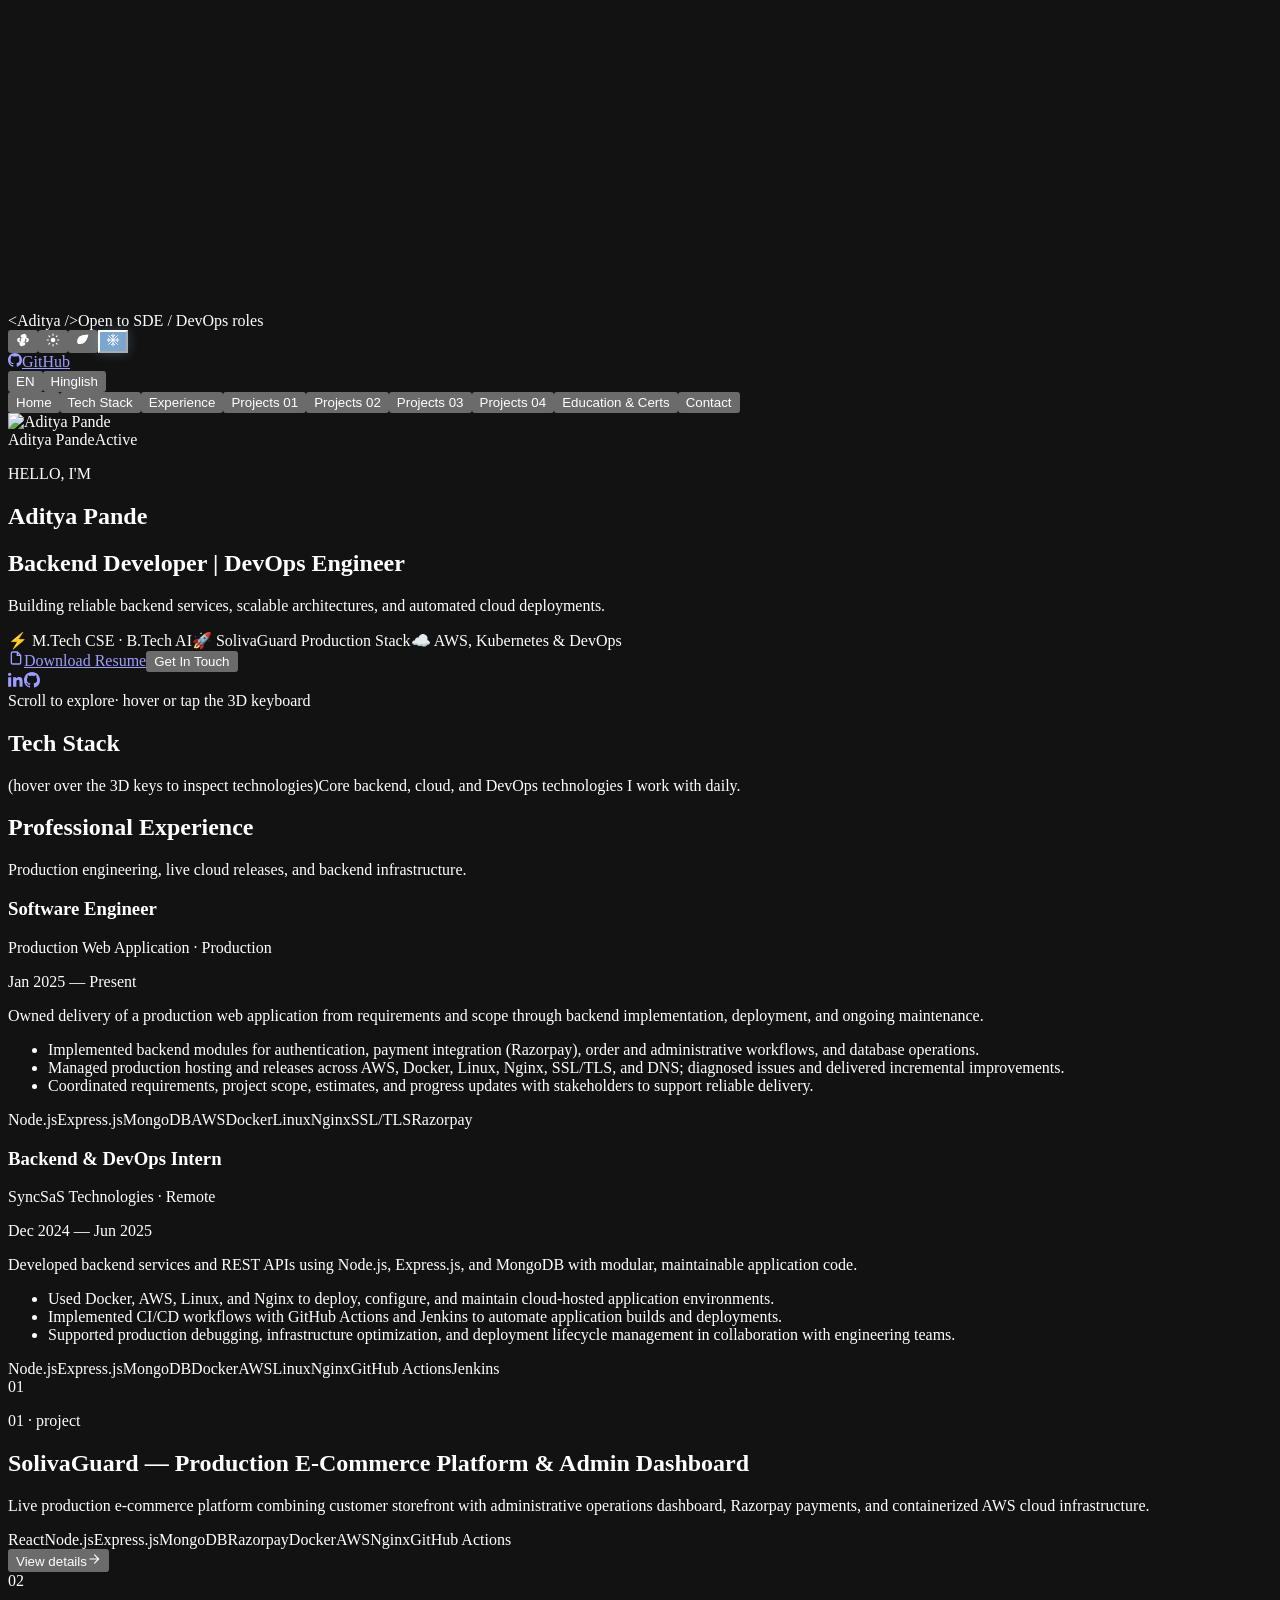
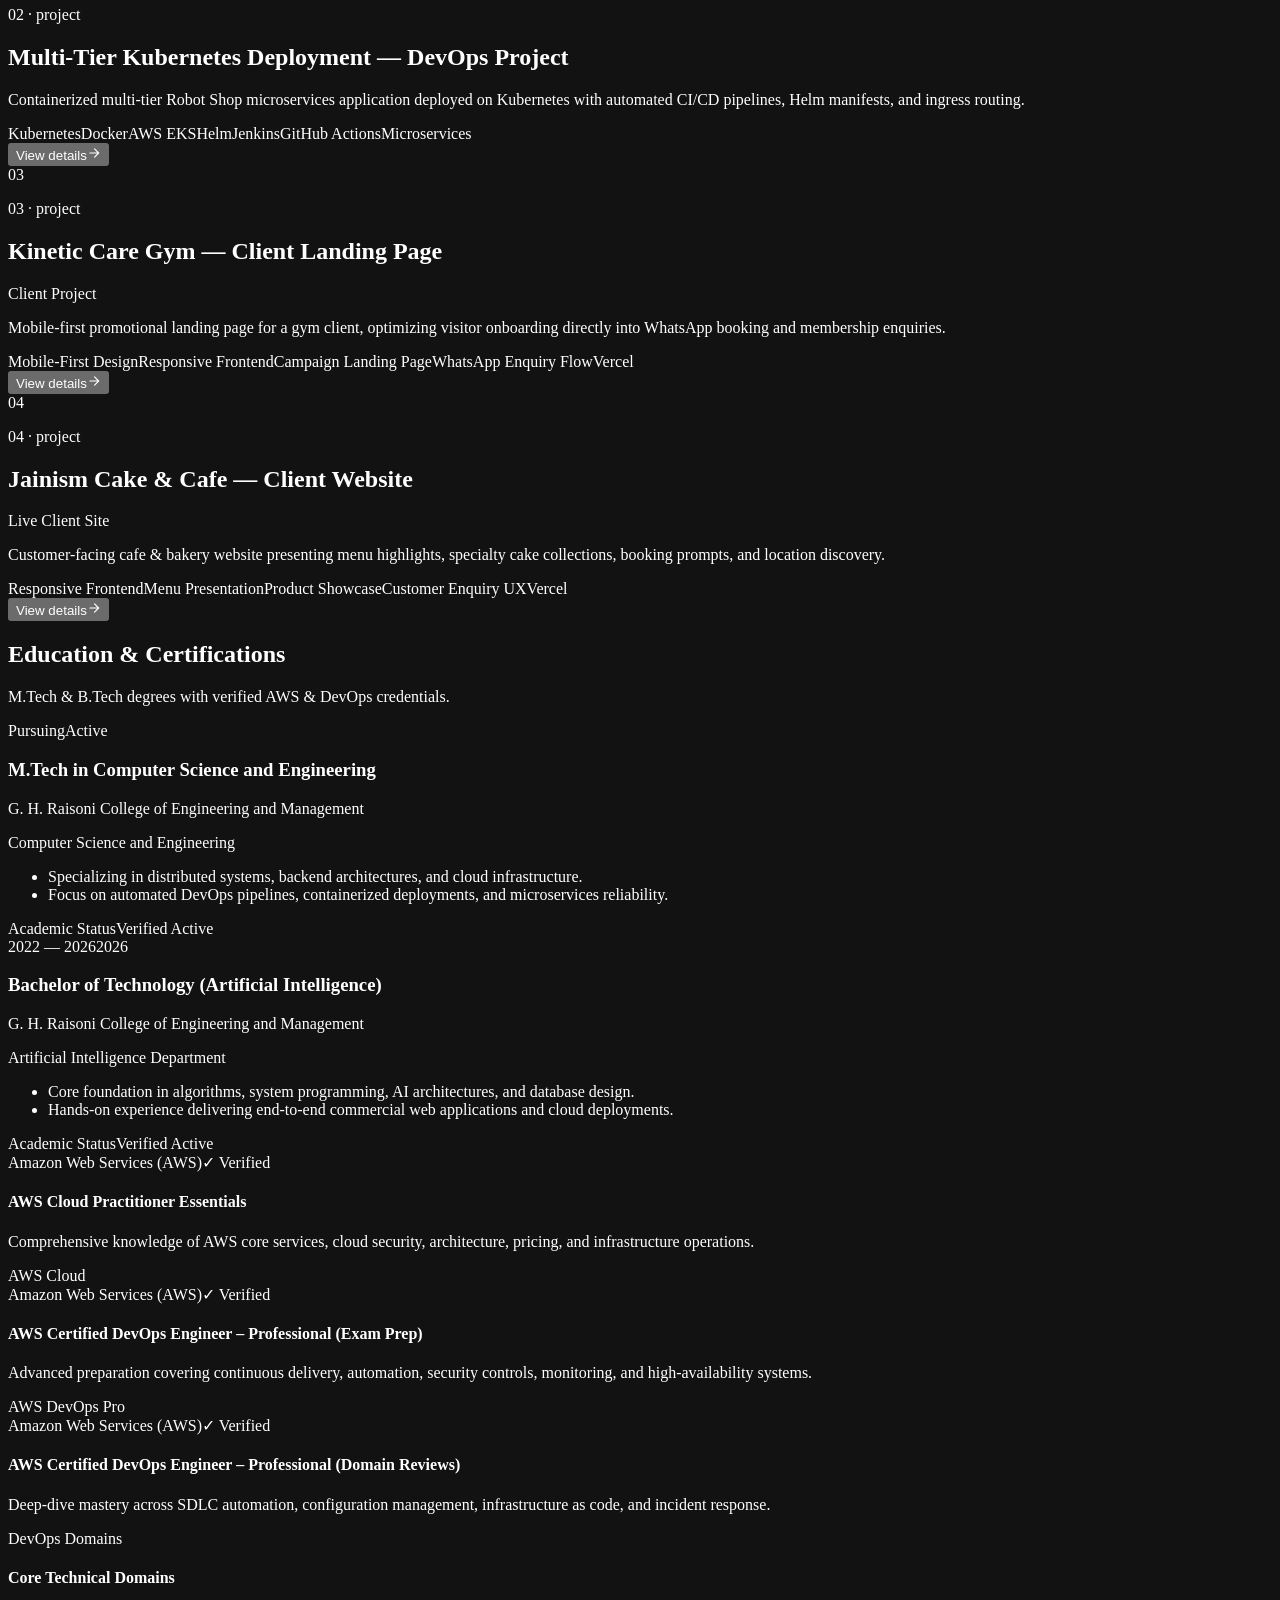
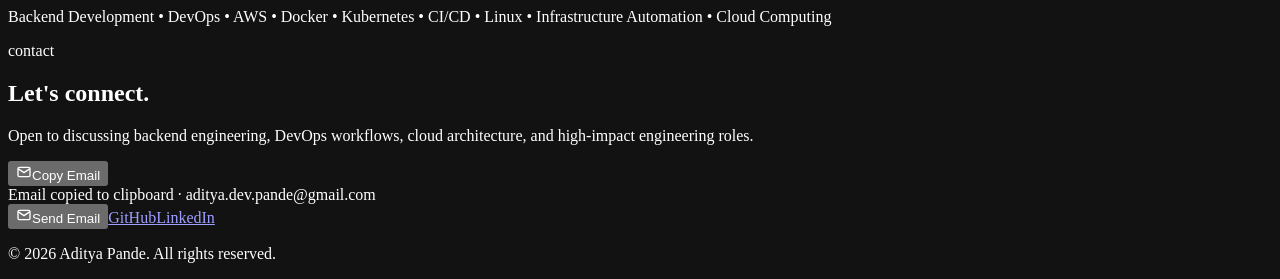
==== index.html @ 02bd838c "Deploy to GitHub Pages with avatar favicon and full assets" ====
<!DOCTYPE html><html lang="en" class="geist_a71539c9-module__T19VSG__variable geist_mono_8d43a2aa-module__8Li5zG__variable h-full antialiased"><head><meta charSet="utf-8"/><meta name="viewport" content="width=device-width, initial-scale=1"/><link rel="preload" href="/portfolio/_next/static/media/797e433ab948586e-s.p.08e28id.o-okb.woff2" as="font" crossorigin="" type="font/woff2"/><link rel="preload" href="/portfolio/_next/static/media/caa3a2e1cccd8315-s.p.09~u27dqhyhd6.woff2" as="font" crossorigin="" type="font/woff2"/><link rel="stylesheet" href="/portfolio/_next/static/chunks/0k0.p1qt~134b.css" data-precedence="next"/><link rel="preload" as="script" fetchPriority="low" href="/portfolio/_next/static/chunks/0lw.t5ygzz27r.js"/><script src="/portfolio/_next/static/chunks/0hr_-6vkwkb.f.js" async=""></script><script src="/portfolio/_next/static/chunks/05f8wrgsdn8we.js" async=""></script><script src="/portfolio/_next/static/chunks/turbopack-16oc1ump4b17v.js" async=""></script><script src="/portfolio/_next/static/chunks/0pr0n-ogqrgnq.js" async=""></script><script src="/portfolio/_next/static/chunks/0db5t0h2xlak_.js" async=""></script><script src="/portfolio/_next/static/chunks/17xgz0gj3~49..js" async=""></script><meta name="next-size-adjust" content=""/><meta name="theme-color" content="#060e1c"/><meta name="color-scheme" content="dark"/><title>Aditya Pande — Backend Developer | DevOps Engineer</title><meta name="description" content="Portfolio of Aditya Pande — Backend Developer &amp; DevOps Engineer. Interactive 3D mechanical keyboard experience built with Next.js, React Three Fiber, Docker, AWS, and Kubernetes."/><meta name="author" content="Aditya Pande"/><meta property="og:title" content="Aditya Pande — Backend Developer | DevOps Engineer"/><meta property="og:description" content="Interactive 3D developer portfolio showcasing production e-commerce backends, Kubernetes microservices, AWS cloud infrastructure, and DevOps pipelines."/><meta property="og:locale" content="en_US"/><meta property="og:type" content="website"/><meta name="twitter:card" content="summary_large_image"/><meta name="twitter:title" content="Aditya Pande — Backend Developer | DevOps Engineer"/><meta name="twitter:description" content="Interactive 3D developer portfolio showcasing production e-commerce backends, Kubernetes microservices, AWS cloud infrastructure, and DevOps pipelines."/><link rel="icon" href="/portfolio/favicon.ico"/><link rel="icon" href="/portfolio/favicon-32x32.png" sizes="32x32" type="image/png"/><link rel="icon" href="/portfolio/favicon-192x192.png" sizes="192x192" type="image/png"/><link rel="apple-touch-icon" href="/portfolio/apple-touch-icon.png" sizes="180x180" type="image/png"/><script>(function(){try{var s=localStorage.getItem("portfolio-season");var ok=["spring","summer","autumn","winter"];if(s&&ok.indexOf(s)>-1){document.documentElement.dataset.season=s;}else{document.documentElement.dataset.season="winter";}}catch(e){document.documentElement.dataset.season="winter";}})();</script><script>(function(){try{var l=localStorage.getItem("portfolio-lang");var ok=["en","hi"];if(l&&ok.indexOf(l)>-1){document.documentElement.lang=l;}else{document.documentElement.lang="en";}}catch(e){}})();</script><script src="/portfolio/_next/static/chunks/03~yq9q893hmn.js" noModule=""></script></head><body class="min-h-full flex flex-col"><div hidden=""><!--$--><!--/$--></div><div aria-hidden="true" class="frozen-bg pointer-events-none fixed inset-0 z-0 overflow-hidden"><div class="frozen-aurora absolute inset-0"></div><div class="frozen-aurora frozen-aurora--alt absolute inset-0"></div><canvas class="absolute inset-0"></canvas><div class="frozen-vignette absolute inset-0"></div><div class="frozen-grain absolute inset-0"></div></div><div class="fixed top-0 inset-x-0 z-[60] h-[2px] bg-ice-700/30 pointer-events-none"><div class="h-full origin-left bg-gradient-to-r from-ice-300 via-ice-100 to-ice-400" style="transform:scaleX(0)"></div></div><div class="relative"><div class="fixed inset-0 z-0"><div style="position:relative;width:100%;height:100%;overflow:hidden;pointer-events:auto"><div style="width:100%;height:100%"><canvas style="display:block"></canvas></div></div></div><header class="fixed top-0 inset-x-0 z-50 px-6 sm:px-10 md:px-14 py-5 flex items-center justify-between pointer-events-none"><div class="flex items-center gap-3 pointer-events-auto"><span data-cursor="hover" class="text-sm font-semibold tracking-tight text-ice-100 whitespace-nowrap">&lt;Aditya /&gt;</span><span class="hidden md:inline-flex"><span class="status-pill">Open to SDE / DevOps roles</span></span></div><div class="flex items-center gap-2 pointer-events-auto"><div class="inline-flex items-center gap-1 p-1 rounded-full bg-ink-2/60 backdrop-blur-sm border border-ink-3 " role="group" aria-label="Season"><button type="button" data-cursor="hover" aria-label="Spring" aria-pressed="false" title="Spring" class="group relative w-7 h-7 rounded-full flex items-center justify-center transition-all duration-300 text-ice-300 hover:text-ice-50"><svg viewBox="0 0 24 24" width="14" height="14" fill="currentColor" aria-hidden="true"><path d="M12 8a4 4 0 100 8 4 4 0 000-8zm0-6a4 4 0 00-3.6 5.74A5.98 5.98 0 0112 8a5.98 5.98 0 013.6 1.74A4 4 0 0012 2zm10 10a4 4 0 00-5.74-3.6A5.98 5.98 0 0118 12a5.98 5.98 0 01-1.74 3.6A4 4 0 0022 12zm-10 10a4 4 0 003.6-5.74A5.98 5.98 0 0112 16a5.98 5.98 0 01-3.6-1.74A4 4 0 0012 22zM2 12a4 4 0 005.74 3.6A5.98 5.98 0 016 12a5.98 5.98 0 011.74-3.6A4 4 0 002 12z"></path></svg></button><button type="button" data-cursor="hover" aria-label="Summer" aria-pressed="false" title="Summer" class="group relative w-7 h-7 rounded-full flex items-center justify-center transition-all duration-300 text-ice-300 hover:text-ice-50"><svg viewBox="0 0 24 24" width="14" height="14" fill="none" stroke="currentColor" stroke-width="2" stroke-linecap="round" aria-hidden="true"><circle cx="12" cy="12" r="4" fill="currentColor" stroke="none"></circle><path d="M12 2v2M12 20v2M4.9 4.9l1.4 1.4M17.7 17.7l1.4 1.4M2 12h2M20 12h2M4.9 19.1l1.4-1.4M17.7 6.3l1.4-1.4"></path></svg></button><button type="button" data-cursor="hover" aria-label="Autumn" aria-pressed="false" title="Autumn" class="group relative w-7 h-7 rounded-full flex items-center justify-center transition-all duration-300 text-ice-300 hover:text-ice-50"><svg viewBox="0 0 24 24" width="14" height="14" fill="currentColor" aria-hidden="true"><path d="M21 3S9 3 5 7s-4 12 0 12c4 0 8-2 11-5s5-11 5-11zM8 17l6-6" stroke="currentColor" stroke-width="0"></path><path d="M21 3C13 3 7 5 4.5 8.5 2 12 3 19 5 19c1 0 1.5-.4 2-1l4.5-4.5 1.4 1.4L8.4 19.4C10.7 19 13 18 15 16c3-3 6-11 6-13z"></path></svg></button><button type="button" data-cursor="hover" aria-label="Winter" aria-pressed="true" title="Winter" class="group relative w-7 h-7 rounded-full flex items-center justify-center transition-all duration-300 text-background scale-110" style="background:#7aa6d0;box-shadow:0 0 12px #7aa6d055"><svg viewBox="0 0 24 24" width="14" height="14" fill="none" stroke="currentColor" stroke-width="1.6" stroke-linecap="round" aria-hidden="true"><path d="M12 2v20M2 12h20M4.5 4.5l15 15M19.5 4.5l-15 15"></path><path d="M9 4l3 2 3-2M9 20l3-2 3 2M4 9l2 3-2 3M20 9l-2 3 2 3"></path></svg></button></div><span class="hidden md:inline-flex"><a href="https://github.com/adi-Git-Hub" target="_blank" rel="noopener noreferrer" data-cursor="hover" class="frost-btn !py-1.5 !px-3 !text-xs"><svg viewBox="0 0 16 16" width="14" height="14" fill="currentColor" aria-hidden="true"><path d="M8 0C3.58 0 0 3.58 0 8a8 8 0 005.47 7.59c.4.07.55-.17.55-.38 0-.19-.01-.82-.01-1.49-2.01.37-2.53-.49-2.69-.94-.09-.23-.48-.94-.82-1.13-.28-.15-.68-.52-.01-.53.63-.01 1.08.58 1.23.82.72 1.21 1.87.87 2.33.66.07-.52.28-.87.51-1.07-1.78-.2-3.64-.89-3.64-3.95 0-.87.31-1.59.82-2.15-.08-.2-.36-1.02.08-2.12 0 0 .67-.21 2.2.82.64-.18 1.32-.27 2-.27.68 0 1.36.09 2 .27 1.53-1.04 2.2-.82 2.2-.82.44 1.1.16 1.92.08 2.12.51.56.82 1.27.82 2.15 0 3.07-1.87 3.75-3.65 3.95.29.25.54.73.54 1.48 0 1.07-.01 1.93-.01 2.2 0 .21.15.46.55.38A8.013 8.013 0 0016 8c0-4.42-3.58-8-8-8z"></path></svg><span>GitHub</span></a></span><div class="inline-flex items-center p-1 rounded-full bg-ink-2/60 backdrop-blur-sm border border-ink-3 " role="group" aria-label="Language"><button type="button" data-cursor="hover" aria-pressed="true" class="px-2.5 h-6 rounded-full text-[11px] font-semibold tracking-wider transition-all duration-200 bg-ice-100 text-background">EN</button><button type="button" data-cursor="hover" aria-pressed="false" class="px-2.5 h-6 rounded-full text-[11px] font-semibold tracking-wider transition-all duration-200 text-ice-300 hover:text-ice-50">Hinglish</button></div></div></header><nav aria-label="Sections" class="hidden md:flex fixed right-6 top-1/2 -translate-y-1/2 z-40 flex-col gap-3 pointer-events-auto"><button type="button" data-cursor="hover" class="group relative flex items-center gap-3" aria-label="Home" aria-current="true"><span class="text-[10px] uppercase tracking-[0.25em] text-ice-200 transition-all duration-300 opacity-100 -translate-x-1">Home</span><span class="block rounded-full transition-all duration-300 w-2.5 h-2.5 bg-ice-100 shadow-[0_0_12px_rgba(234,242,251,0.6)]"></span></button><button type="button" data-cursor="hover" class="group relative flex items-center gap-3" aria-label="Tech Stack"><span class="text-[10px] uppercase tracking-[0.25em] text-ice-200 transition-all duration-300 opacity-0 translate-x-2 group-hover:opacity-80 group-hover:translate-x-0">Tech Stack</span><span class="block rounded-full transition-all duration-300 w-1.5 h-1.5 bg-ice-500/60 group-hover:bg-ice-200"></span></button><button type="button" data-cursor="hover" class="group relative flex items-center gap-3" aria-label="Experience"><span class="text-[10px] uppercase tracking-[0.25em] text-ice-200 transition-all duration-300 opacity-0 translate-x-2 group-hover:opacity-80 group-hover:translate-x-0">Experience</span><span class="block rounded-full transition-all duration-300 w-1.5 h-1.5 bg-ice-500/60 group-hover:bg-ice-200"></span></button><button type="button" data-cursor="hover" class="group relative flex items-center gap-3" aria-label="Projects 01"><span class="text-[10px] uppercase tracking-[0.25em] text-ice-200 transition-all duration-300 opacity-0 translate-x-2 group-hover:opacity-80 group-hover:translate-x-0">Projects 01</span><span class="block rounded-full transition-all duration-300 w-1.5 h-1.5 bg-ice-500/60 group-hover:bg-ice-200"></span></button><button type="button" data-cursor="hover" class="group relative flex items-center gap-3" aria-label="Projects 02"><span class="text-[10px] uppercase tracking-[0.25em] text-ice-200 transition-all duration-300 opacity-0 translate-x-2 group-hover:opacity-80 group-hover:translate-x-0">Projects 02</span><span class="block rounded-full transition-all duration-300 w-1.5 h-1.5 bg-ice-500/60 group-hover:bg-ice-200"></span></button><button type="button" data-cursor="hover" class="group relative flex items-center gap-3" aria-label="Projects 03"><span class="text-[10px] uppercase tracking-[0.25em] text-ice-200 transition-all duration-300 opacity-0 translate-x-2 group-hover:opacity-80 group-hover:translate-x-0">Projects 03</span><span class="block rounded-full transition-all duration-300 w-1.5 h-1.5 bg-ice-500/60 group-hover:bg-ice-200"></span></button><button type="button" data-cursor="hover" class="group relative flex items-center gap-3" aria-label="Projects 04"><span class="text-[10px] uppercase tracking-[0.25em] text-ice-200 transition-all duration-300 opacity-0 translate-x-2 group-hover:opacity-80 group-hover:translate-x-0">Projects 04</span><span class="block rounded-full transition-all duration-300 w-1.5 h-1.5 bg-ice-500/60 group-hover:bg-ice-200"></span></button><button type="button" data-cursor="hover" class="group relative flex items-center gap-3" aria-label="Education &amp; Certs"><span class="text-[10px] uppercase tracking-[0.25em] text-ice-200 transition-all duration-300 opacity-0 translate-x-2 group-hover:opacity-80 group-hover:translate-x-0">Education &amp; Certs</span><span class="block rounded-full transition-all duration-300 w-1.5 h-1.5 bg-ice-500/60 group-hover:bg-ice-200"></span></button><button type="button" data-cursor="hover" class="group relative flex items-center gap-3" aria-label="Contact"><span class="text-[10px] uppercase tracking-[0.25em] text-ice-200 transition-all duration-300 opacity-0 translate-x-2 group-hover:opacity-80 group-hover:translate-x-0">Contact</span><span class="block rounded-full transition-all duration-300 w-1.5 h-1.5 bg-ice-500/60 group-hover:bg-ice-200"></span></button></nav><main class="relative z-10 pointer-events-none"><section data-kb-section="hero" class="min-h-screen flex flex-col justify-center p-6 sm:p-10 md:p-14"><div class="mt-2 md:mt-16"><div class="flex flex-col lg:flex-row items-start gap-8 lg:gap-12"><div class="relative shrink-0 pointer-events-auto fade-in-up" style="--d:100ms"><div aria-hidden="true" class="absolute -inset-3 sm:-inset-5 rounded-3xl bg-gradient-to-tr from-ice-500/30 via-ice-300/15 to-transparent blur-2xl pointer-events-none opacity-80"></div><div class="relative group rounded-3xl border border-ice-700/60 bg-gradient-to-b from-ink-1/90 via-ink-2/65 to-ink-1/90 backdrop-blur-xl p-3 sm:p-3.5 shadow-[0_20px_50px_-15px_rgba(0,0,0,0.85)] transition-all duration-300 hover:border-ice-500/70"><div class="relative w-48 sm:w-56 md:w-60 lg:w-64 aspect-[4/5] rounded-2xl overflow-hidden bg-gradient-to-b from-ink-2/40 to-ink-0/70 flex items-end justify-center"><div class="absolute inset-0 bg-[radial-gradient(circle_at_50%_35%,rgba(122,166,208,0.22),transparent_70%)] pointer-events-none"></div><picture><source srcSet="/portfolio/aditya_photo_45.jpg" type="image/jpeg"/><img src="/portfolio/PHOTO-2026-10-14-15-43-32.jpg" alt="Aditya Pande" class="w-full h-full object-cover object-[48%_40%] drop-shadow-[0_12px_28px_rgba(0,0,0,0.75)] transition-transform duration-500 group-hover:scale-[1.03]" loading="eager"/></picture><div class="absolute bottom-2.5 inset-x-2.5 flex items-center justify-between px-2.5 py-1 rounded-xl border border-ice-700/80 bg-ink-1/85 backdrop-blur-md text-[11px] font-mono text-ice-100 shadow-lg"><span class="flex items-center gap-1.5"><span class="w-2 h-2 rounded-full bg-emerald-400 animate-pulse"></span>Aditya Pande</span><span class="text-ice-400 text-[10px]">Active</span></div></div></div></div><div class="max-w-xl"><p class="text-[12px] uppercase tracking-[0.35em] text-ice-300 mb-2 font-mono fade-in-up" style="--d:0ms">HELLO, I&#x27;M</p><h1 class="text-5xl sm:text-6xl md:text-7xl lg:text-8xl font-black tracking-[-0.03em] text-ice-50 leading-[0.98] mb-4 fade-in-up" style="--d:150ms">Aditya <span class="text-ice-400 font-black">Pande</span></h1><h2 class="text-xl sm:text-2xl md:text-3xl font-semibold text-ice-100 tracking-tight mb-3 fade-in-up" style="--d:280ms">Backend Developer | DevOps Engineer</h2><p class="text-base sm:text-lg text-ice-200/90 leading-relaxed max-w-lg mb-6 fade-in-up" style="--d:380ms">Building reliable backend services, scalable architectures, and automated cloud deployments.</p><div class="mt-6 flex flex-wrap gap-2.5 pointer-events-auto fade-in-up" style="--d:500ms"><span class="font-mono text-xs px-3 py-1 rounded-full border border-ice-700/60 bg-ink-2/70 text-ice-200">⚡ M.Tech CSE · B.Tech AI</span><span class="font-mono text-xs px-3 py-1 rounded-full border border-ice-700/60 bg-ink-2/70 text-ice-200">🚀 SolivaGuard Production Stack</span><span class="font-mono text-xs px-3 py-1 rounded-full border border-ice-700/60 bg-ink-2/70 text-ice-200">☁️ AWS, Kubernetes &amp; DevOps</span></div><div class="mt-8 flex flex-wrap items-center gap-3 pointer-events-auto fade-in-up" style="--d:650ms"><a href="/portfolio/cv.pdf" target="_blank" rel="noopener noreferrer" data-cursor="hover" data-magnetic="true" class="frost-btn frost-btn--primary"><svg viewBox="0 0 24 24" width="16" height="16" fill="none" stroke="currentColor" stroke-width="2" aria-hidden="true"><path d="M14 3H7a2 2 0 00-2 2v14a2 2 0 002 2h10a2 2 0 002-2V8z"></path><path d="M14 3v5h5"></path></svg>Download Resume</a><button type="button" data-cursor="hover" data-magnetic="true" class="frost-btn">Get In Touch</button><div class="basis-full h-0 md:hidden" aria-hidden="true"></div><a href="https://www.linkedin.com/in/aditya-dev-pande/" target="_blank" rel="noopener noreferrer" data-cursor="hover" data-magnetic="true" class="frost-icon" aria-label="LinkedIn"><svg viewBox="0 0 24 24" width="16" height="16" fill="currentColor" aria-hidden="true"><path d="M4.98 3.5C4.98 4.88 3.87 6 2.5 6S0 4.88 0 3.5 1.12 1 2.5 1s2.48 1.12 2.48 2.5zM.22 8h4.56v14H.22V8zm7.4 0h4.37v1.92h.06c.61-1.15 2.1-2.36 4.32-2.36 4.62 0 5.47 3.04 5.47 6.99V22h-4.56v-6.59c0-1.57-.03-3.6-2.19-3.6-2.19 0-2.53 1.71-2.53 3.48V22H7.62V8z"></path></svg></a><a href="https://github.com/adi-Git-Hub" target="_blank" rel="noopener noreferrer" data-cursor="hover" data-magnetic="true" class="frost-icon" aria-label="GitHub"><svg viewBox="0 0 16 16" width="16" height="16" fill="currentColor" aria-hidden="true"><path d="M8 0C3.58 0 0 3.58 0 8a8 8 0 005.47 7.59c.4.07.55-.17.55-.38 0-.19-.01-.82-.01-1.49-2.01.37-2.53-.49-2.69-.94-.09-.23-.48-.94-.82-1.13-.28-.15-.68-.52-.01-.53.63-.01 1.08.58 1.23.82.72 1.21 1.87.87 2.33.66.07-.52.28-.87.51-1.07-1.78-.2-3.64-.89-3.64-3.95 0-.87.31-1.59.82-2.15-.08-.2-.36-1.02.08-2.12 0 0 .67-.21 2.2.82.64-.18 1.32-.27 2-.27.68 0 1.36.09 2 .27 1.53-1.04 2.2-.82 2.2-.82.44 1.1.16 1.92.08 2.12.51.56.82 1.27.82 2.15 0 3.07-1.87 3.75-3.65 3.95.29.25.54.73.54 1.48 0 1.07-.01 1.93-.01 2.2 0 .21.15.46.55.38A8.013 8.013 0 0016 8c0-4.42-3.58-8-8-8z"></path></svg></a></div></div></div></div><div class="mt-10 md:mt-auto flex items-center gap-3 fade-in-up" style="--d:900ms"><span class="scroll-indicator"><span>Scroll to explore</span><span class="scroll-indicator__rail"></span></span><span class="text-[11px] uppercase tracking-[0.25em] text-ice-400 hidden sm:inline">· hover or tap the 3D keyboard</span></div></section><section data-kb-section="stack" class="relative md:min-h-[200vh] p-6 sm:p-10 md:p-14"><div class="relative md:h-[150vh]"><div class="md:sticky md:top-28 text-center"><div class="reveal" style="--reveal-delay:0ms;--reveal-duration:700ms;--reveal-from:translate3d(0, 24px, 0)"><h2 class="text-5xl sm:text-7xl md:text-8xl font-bold tracking-[-0.03em] text-ice-50 leading-[0.95]">Tech Stack</h2></div><div class="reveal" style="--reveal-delay:120ms;--reveal-duration:700ms;--reveal-from:translate3d(0, 24px, 0)"><p class="mt-3 text-sm sm:text-base text-ice-400"><span class="hidden md:inline">(hover over the 3D keys to inspect technologies)</span><span class="md:hidden">Core backend, cloud, and DevOps technologies I work with daily.</span></p></div></div></div></section><section data-kb-section="experience" class="relative p-6 sm:p-10 md:p-14 pb-24"><div class="sticky top-24 sm:top-28 text-center mb-12 sm:mb-16 z-0"><div class="reveal" style="--reveal-delay:0ms;--reveal-duration:700ms;--reveal-from:translate3d(0, 24px, 0)"><h2 class="text-5xl sm:text-7xl md:text-8xl font-bold tracking-[-0.03em] text-ice-50 leading-[0.95]">Professional Experience</h2></div><div class="reveal" style="--reveal-delay:120ms;--reveal-duration:700ms;--reveal-from:translate3d(0, 24px, 0)"><p class="mt-3 text-sm sm:text-base text-ice-300">Production engineering, live cloud releases, and backend infrastructure.</p></div></div><div class="relative z-10 max-w-3xl mx-auto space-y-6"><article class="reveal relative rounded-2xl bg-ink-1/75 backdrop-blur-md border border-ink-3 p-6 sm:p-8 md:p-10 pointer-events-auto shadow-[0_8px_40px_-20px_rgba(0,0,0,0.6)]" style="--reveal-delay:0ms;--reveal-duration:700ms;--reveal-from:translate3d(0, 24px, 0)"><header class="flex flex-wrap items-start justify-between gap-3 mb-5"><div><h3 class="text-2xl sm:text-3xl font-bold text-ice-50 tracking-tight">Software Engineer</h3><p class="text-ice-400 font-medium mt-1">Production Web Application<span class="text-ice-500/80 font-normal"> · <!-- -->Production</span></p></div><span class="font-mono text-xs text-ice-100 px-3 py-1 rounded-full border border-ice-700/70 bg-ink-2/60 whitespace-nowrap">Jan 2025 — Present</span></header><p class="text-ice-200 leading-relaxed mb-5">Owned delivery of a production web application from requirements and scope through backend implementation, deployment, and ongoing maintenance.</p><ul class="space-y-2.5 mb-6"><li class="flex gap-3 text-ice-100 leading-relaxed"><span class="mt-[0.65em] flex-none w-1.5 h-1.5 rounded-full bg-ice-400"></span><span>Implemented backend modules for authentication, payment integration (Razorpay), order and administrative workflows, and database operations.</span></li><li class="flex gap-3 text-ice-100 leading-relaxed"><span class="mt-[0.65em] flex-none w-1.5 h-1.5 rounded-full bg-ice-400"></span><span>Managed production hosting and releases across AWS, Docker, Linux, Nginx, SSL/TLS, and DNS; diagnosed issues and delivered incremental improvements.</span></li><li class="flex gap-3 text-ice-100 leading-relaxed"><span class="mt-[0.65em] flex-none w-1.5 h-1.5 rounded-full bg-ice-400"></span><span>Coordinated requirements, project scope, estimates, and progress updates with stakeholders to support reliable delivery.</span></li></ul><div class="flex flex-wrap gap-1.5"><span data-cursor="hover" class="frost-chip">Node.js</span><span data-cursor="hover" class="frost-chip">Express.js</span><span data-cursor="hover" class="frost-chip">MongoDB</span><span data-cursor="hover" class="frost-chip">AWS</span><span data-cursor="hover" class="frost-chip">Docker</span><span data-cursor="hover" class="frost-chip">Linux</span><span data-cursor="hover" class="frost-chip">Nginx</span><span data-cursor="hover" class="frost-chip">SSL/TLS</span><span data-cursor="hover" class="frost-chip">Razorpay</span></div></article><article class="reveal relative rounded-2xl bg-ink-1/75 backdrop-blur-md border border-ink-3 p-6 sm:p-8 md:p-10 pointer-events-auto shadow-[0_8px_40px_-20px_rgba(0,0,0,0.6)]" style="--reveal-delay:120ms;--reveal-duration:700ms;--reveal-from:translate3d(0, 24px, 0)"><header class="flex flex-wrap items-start justify-between gap-3 mb-5"><div><h3 class="text-2xl sm:text-3xl font-bold text-ice-50 tracking-tight">Backend &amp; DevOps Intern</h3><p class="text-ice-400 font-medium mt-1">SyncSaS Technologies<span class="text-ice-500/80 font-normal"> · <!-- -->Remote</span></p></div><span class="font-mono text-xs text-ice-100 px-3 py-1 rounded-full border border-ice-700/70 bg-ink-2/60 whitespace-nowrap">Dec 2024 — Jun 2025</span></header><p class="text-ice-200 leading-relaxed mb-5">Developed backend services and REST APIs using Node.js, Express.js, and MongoDB with modular, maintainable application code.</p><ul class="space-y-2.5 mb-6"><li class="flex gap-3 text-ice-100 leading-relaxed"><span class="mt-[0.65em] flex-none w-1.5 h-1.5 rounded-full bg-ice-400"></span><span>Used Docker, AWS, Linux, and Nginx to deploy, configure, and maintain cloud-hosted application environments.</span></li><li class="flex gap-3 text-ice-100 leading-relaxed"><span class="mt-[0.65em] flex-none w-1.5 h-1.5 rounded-full bg-ice-400"></span><span>Implemented CI/CD workflows with GitHub Actions and Jenkins to automate application builds and deployments.</span></li><li class="flex gap-3 text-ice-100 leading-relaxed"><span class="mt-[0.65em] flex-none w-1.5 h-1.5 rounded-full bg-ice-400"></span><span>Supported production debugging, infrastructure optimization, and deployment lifecycle management in collaboration with engineering teams.</span></li></ul><div class="flex flex-wrap gap-1.5"><span data-cursor="hover" class="frost-chip">Node.js</span><span data-cursor="hover" class="frost-chip">Express.js</span><span data-cursor="hover" class="frost-chip">MongoDB</span><span data-cursor="hover" class="frost-chip">Docker</span><span data-cursor="hover" class="frost-chip">AWS</span><span data-cursor="hover" class="frost-chip">Linux</span><span data-cursor="hover" class="frost-chip">Nginx</span><span data-cursor="hover" class="frost-chip">GitHub Actions</span><span data-cursor="hover" class="frost-chip">Jenkins</span></div></article></div></section><section data-kb-section="project1" data-kb-highlights="react,nodedotjs,express,mongodb,docker,nginx" class="relative py-20 md:min-h-screen flex items-center p-6 sm:p-10 md:p-14 overflow-hidden"><span aria-hidden="true" class="watermark hidden md:block top-1/2 -translate-y-1/2 right-[-2vw]">01</span><div class="max-w-xl relative"><div class="reveal" style="--reveal-delay:0ms;--reveal-duration:700ms;--reveal-from:translate3d(0, 24px, 0)"><p class="font-mono text-sm text-ice-400 mb-3">01<!-- --> · <!-- -->project</p></div><div class="reveal" style="--reveal-delay:80ms;--reveal-duration:700ms;--reveal-from:translate3d(0, 24px, 0)"><h2 class="text-3xl sm:text-5xl font-semibold tracking-tight text-ice-50 leading-[1.05] mb-4">SolivaGuard — Production E-Commerce Platform &amp; Admin Dashboard</h2></div><div class="reveal" style="--reveal-delay:180ms;--reveal-duration:700ms;--reveal-from:translate3d(0, 24px, 0)"><p class="text-base sm:text-lg text-ice-200 leading-relaxed mb-6">Live production e-commerce platform combining customer storefront with administrative operations dashboard, Razorpay payments, and containerized AWS cloud infrastructure.</p></div><div class="reveal" style="--reveal-delay:260ms;--reveal-duration:700ms;--reveal-from:translate3d(0, 24px, 0)"><div class="flex flex-wrap gap-1.5 pointer-events-auto mb-5"><span data-cursor="hover" class="frost-chip">React</span><span data-cursor="hover" class="frost-chip">Node.js</span><span data-cursor="hover" class="frost-chip">Express.js</span><span data-cursor="hover" class="frost-chip">MongoDB</span><span data-cursor="hover" class="frost-chip">Razorpay</span><span data-cursor="hover" class="frost-chip">Docker</span><span data-cursor="hover" class="frost-chip">AWS</span><span data-cursor="hover" class="frost-chip">Nginx</span><span data-cursor="hover" class="frost-chip">GitHub Actions</span></div></div><div class="reveal" style="--reveal-delay:320ms;--reveal-duration:700ms;--reveal-from:translate3d(0, 24px, 0)"><div class="flex pointer-events-auto"><button type="button" data-cursor="hover" data-magnetic="true" class="frost-btn">View details<svg viewBox="0 0 24 24" width="14" height="14" fill="none" stroke="currentColor" stroke-width="2" stroke-linecap="round" aria-hidden="true"><path d="M5 12h14M13 5l7 7-7 7"></path></svg></button></div></div></div></section><section data-kb-section="project2" data-kb-highlights="kubernetes,docker,helm,jenkins,githubactions" class="relative py-20 md:min-h-screen flex items-center p-6 sm:p-10 md:p-14 overflow-hidden"><span aria-hidden="true" class="watermark hidden md:block top-1/2 -translate-y-1/2 left-[-2vw]">02</span><div class="max-w-xl relative md:ml-auto md:text-right md:mr-16 lg:mr-24"><div class="reveal" style="--reveal-delay:0ms;--reveal-duration:700ms;--reveal-from:translate3d(0, 24px, 0)"><p class="font-mono text-sm text-ice-400 mb-3">02<!-- --> · <!-- -->project</p></div><div class="reveal" style="--reveal-delay:80ms;--reveal-duration:700ms;--reveal-from:translate3d(0, 24px, 0)"><h2 class="text-3xl sm:text-5xl font-semibold tracking-tight text-ice-50 leading-[1.05] mb-4">Multi-Tier Kubernetes Deployment — DevOps Project</h2></div><div class="reveal" style="--reveal-delay:180ms;--reveal-duration:700ms;--reveal-from:translate3d(0, 24px, 0)"><p class="text-base sm:text-lg text-ice-200 leading-relaxed mb-6">Containerized multi-tier Robot Shop microservices application deployed on Kubernetes with automated CI/CD pipelines, Helm manifests, and ingress routing.</p></div><div class="reveal" style="--reveal-delay:260ms;--reveal-duration:700ms;--reveal-from:translate3d(0, 24px, 0)"><div class="flex flex-wrap gap-1.5 md:justify-end pointer-events-auto mb-5"><span data-cursor="hover" class="frost-chip">Kubernetes</span><span data-cursor="hover" class="frost-chip">Docker</span><span data-cursor="hover" class="frost-chip">AWS EKS</span><span data-cursor="hover" class="frost-chip">Helm</span><span data-cursor="hover" class="frost-chip">Jenkins</span><span data-cursor="hover" class="frost-chip">GitHub Actions</span><span data-cursor="hover" class="frost-chip">Microservices</span></div></div><div class="reveal" style="--reveal-delay:320ms;--reveal-duration:700ms;--reveal-from:translate3d(0, 24px, 0)"><div class="flex md:justify-end pointer-events-auto"><button type="button" data-cursor="hover" data-magnetic="true" class="frost-btn">View details<svg viewBox="0 0 24 24" width="14" height="14" fill="none" stroke="currentColor" stroke-width="2" stroke-linecap="round" aria-hidden="true"><path d="M5 12h14M13 5l7 7-7 7"></path></svg></button></div></div></div></section><section data-kb-section="project3" data-kb-highlights="react,nextdotjs,tailwindcss" class="relative py-20 md:min-h-screen flex items-center p-6 sm:p-10 md:p-14 overflow-hidden"><span aria-hidden="true" class="watermark hidden md:block top-1/2 -translate-y-1/2 right-[-2vw]">03</span><div class="max-w-xl relative"><div class="reveal" style="--reveal-delay:0ms;--reveal-duration:700ms;--reveal-from:translate3d(0, 24px, 0)"><p class="font-mono text-sm text-ice-400 mb-3">03<!-- --> · <!-- -->project</p></div><div class="reveal" style="--reveal-delay:80ms;--reveal-duration:700ms;--reveal-from:translate3d(0, 24px, 0)"><h2 class="text-3xl sm:text-5xl font-semibold tracking-tight text-ice-50 leading-[1.05] mb-4">Kinetic Care Gym — Client Landing Page</h2></div><div class="reveal" style="--reveal-delay:140ms;--reveal-duration:700ms;--reveal-from:translate3d(0, 24px, 0)"><span class="inline-block text-[10px] uppercase tracking-widest text-ice-300 border border-ice-700 rounded-full px-2 py-0.5 mb-4">Client Project</span></div><div class="reveal" style="--reveal-delay:180ms;--reveal-duration:700ms;--reveal-from:translate3d(0, 24px, 0)"><p class="text-base sm:text-lg text-ice-200 leading-relaxed mb-6">Mobile-first promotional landing page for a gym client, optimizing visitor onboarding directly into WhatsApp booking and membership enquiries.</p></div><div class="reveal" style="--reveal-delay:260ms;--reveal-duration:700ms;--reveal-from:translate3d(0, 24px, 0)"><div class="flex flex-wrap gap-1.5 pointer-events-auto mb-5"><span data-cursor="hover" class="frost-chip">Mobile-First Design</span><span data-cursor="hover" class="frost-chip">Responsive Frontend</span><span data-cursor="hover" class="frost-chip">Campaign Landing Page</span><span data-cursor="hover" class="frost-chip">WhatsApp Enquiry Flow</span><span data-cursor="hover" class="frost-chip">Vercel</span></div></div><div class="reveal" style="--reveal-delay:320ms;--reveal-duration:700ms;--reveal-from:translate3d(0, 24px, 0)"><div class="flex pointer-events-auto"><button type="button" data-cursor="hover" data-magnetic="true" class="frost-btn">View details<svg viewBox="0 0 24 24" width="14" height="14" fill="none" stroke="currentColor" stroke-width="2" stroke-linecap="round" aria-hidden="true"><path d="M5 12h14M13 5l7 7-7 7"></path></svg></button></div></div></div></section><section data-kb-section="project4" data-kb-highlights="react,javascript,tailwindcss" class="relative py-20 md:min-h-screen flex items-center p-6 sm:p-10 md:p-14 overflow-hidden"><span aria-hidden="true" class="watermark hidden md:block top-1/2 -translate-y-1/2 left-[-2vw]">04</span><div class="max-w-xl relative md:ml-auto md:text-right md:mr-16 lg:mr-24"><div class="reveal" style="--reveal-delay:0ms;--reveal-duration:700ms;--reveal-from:translate3d(0, 24px, 0)"><p class="font-mono text-sm text-ice-400 mb-3">04<!-- --> · <!-- -->project</p></div><div class="reveal" style="--reveal-delay:80ms;--reveal-duration:700ms;--reveal-from:translate3d(0, 24px, 0)"><h2 class="text-3xl sm:text-5xl font-semibold tracking-tight text-ice-50 leading-[1.05] mb-4">Jainism Cake &amp; Cafe — Client Website</h2></div><div class="reveal" style="--reveal-delay:140ms;--reveal-duration:700ms;--reveal-from:translate3d(0, 24px, 0)"><span class="inline-block text-[10px] uppercase tracking-widest text-ice-300 border border-ice-700 rounded-full px-2 py-0.5 mb-4">Live Client Site</span></div><div class="reveal" style="--reveal-delay:180ms;--reveal-duration:700ms;--reveal-from:translate3d(0, 24px, 0)"><p class="text-base sm:text-lg text-ice-200 leading-relaxed mb-6">Customer-facing cafe &amp; bakery website presenting menu highlights, specialty cake collections, booking prompts, and location discovery.</p></div><div class="reveal" style="--reveal-delay:260ms;--reveal-duration:700ms;--reveal-from:translate3d(0, 24px, 0)"><div class="flex flex-wrap gap-1.5 md:justify-end pointer-events-auto mb-5"><span data-cursor="hover" class="frost-chip">Responsive Frontend</span><span data-cursor="hover" class="frost-chip">Menu Presentation</span><span data-cursor="hover" class="frost-chip">Product Showcase</span><span data-cursor="hover" class="frost-chip">Customer Enquiry UX</span><span data-cursor="hover" class="frost-chip">Vercel</span></div></div><div class="reveal" style="--reveal-delay:320ms;--reveal-duration:700ms;--reveal-from:translate3d(0, 24px, 0)"><div class="flex md:justify-end pointer-events-auto"><button type="button" data-cursor="hover" data-magnetic="true" class="frost-btn">View details<svg viewBox="0 0 24 24" width="14" height="14" fill="none" stroke="currentColor" stroke-width="2" stroke-linecap="round" aria-hidden="true"><path d="M5 12h14M13 5l7 7-7 7"></path></svg></button></div></div></div></section><section data-kb-section="education" class="relative p-6 sm:p-10 md:p-14 pb-24"><div class="text-center mb-12 sm:mb-16"><div class="reveal" style="--reveal-delay:0ms;--reveal-duration:700ms;--reveal-from:translate3d(0, 24px, 0)"><h2 class="text-5xl sm:text-7xl md:text-8xl font-bold tracking-[-0.03em] text-ice-50 leading-[0.95]">Education &amp; Certifications</h2></div><div class="reveal" style="--reveal-delay:120ms;--reveal-duration:700ms;--reveal-from:translate3d(0, 24px, 0)"><p class="mt-3 text-sm sm:text-base text-ice-300">M.Tech &amp; B.Tech degrees with verified AWS &amp; DevOps credentials.</p></div></div><div class="relative z-10 max-w-4xl mx-auto grid grid-cols-1 md:grid-cols-2 gap-6"><div class="space-y-6"><article class="reveal rounded-2xl bg-ink-1/75 backdrop-blur-md border border-ink-3 p-6 sm:p-8 pointer-events-auto flex flex-col justify-between" style="--reveal-delay:0ms;--reveal-duration:700ms;--reveal-from:translate3d(0, 24px, 0)"><div><div class="flex items-center justify-between gap-2 mb-3"><span class="font-mono text-[11px] uppercase tracking-wider text-ice-400">Pursuing</span><span class="font-mono text-xs text-ice-100 px-2.5 py-0.5 rounded-full border border-ice-700/60 bg-ink-2/60">Active</span></div><h3 class="text-xl sm:text-2xl font-bold text-ice-50 tracking-tight mb-2">M.Tech in Computer Science and Engineering</h3><p class="text-ice-300 font-medium text-sm mb-1">G. H. Raisoni College of Engineering and Management</p><p class="text-ice-400 text-xs mb-5">Computer Science and Engineering</p><ul class="space-y-2 mb-4"><li class="flex gap-2.5 text-xs text-ice-200 leading-relaxed"><span class="mt-[0.55em] flex-none w-1.5 h-1.5 rounded-full bg-ice-400"></span><span>Specializing in distributed systems, backend architectures, and cloud infrastructure.</span></li><li class="flex gap-2.5 text-xs text-ice-200 leading-relaxed"><span class="mt-[0.55em] flex-none w-1.5 h-1.5 rounded-full bg-ice-400"></span><span>Focus on automated DevOps pipelines, containerized deployments, and microservices reliability.</span></li></ul></div><div class="pt-3 border-t border-ink-3/60 flex items-center justify-between"><span class="text-xs text-ice-400 font-mono">Academic Status</span><span class="text-xs text-emerald-400 font-medium">Verified Active</span></div></article><article class="reveal rounded-2xl bg-ink-1/75 backdrop-blur-md border border-ink-3 p-6 sm:p-8 pointer-events-auto flex flex-col justify-between" style="--reveal-delay:100ms;--reveal-duration:700ms;--reveal-from:translate3d(0, 24px, 0)"><div><div class="flex items-center justify-between gap-2 mb-3"><span class="font-mono text-[11px] uppercase tracking-wider text-ice-400">2022 — 2026</span><span class="font-mono text-xs text-ice-100 px-2.5 py-0.5 rounded-full border border-ice-700/60 bg-ink-2/60">2026</span></div><h3 class="text-xl sm:text-2xl font-bold text-ice-50 tracking-tight mb-2">Bachelor of Technology (Artificial Intelligence)</h3><p class="text-ice-300 font-medium text-sm mb-1">G. H. Raisoni College of Engineering and Management</p><p class="text-ice-400 text-xs mb-5">Artificial Intelligence Department</p><ul class="space-y-2 mb-4"><li class="flex gap-2.5 text-xs text-ice-200 leading-relaxed"><span class="mt-[0.55em] flex-none w-1.5 h-1.5 rounded-full bg-ice-400"></span><span>Core foundation in algorithms, system programming, AI architectures, and database design.</span></li><li class="flex gap-2.5 text-xs text-ice-200 leading-relaxed"><span class="mt-[0.55em] flex-none w-1.5 h-1.5 rounded-full bg-ice-400"></span><span>Hands-on experience delivering end-to-end commercial web applications and cloud deployments.</span></li></ul></div><div class="pt-3 border-t border-ink-3/60 flex items-center justify-between"><span class="text-xs text-ice-400 font-mono">Academic Status</span><span class="text-xs text-emerald-400 font-medium">Verified Active</span></div></article></div><div class="space-y-4"><div class="reveal rounded-2xl bg-ink-1/75 backdrop-blur-md border border-ink-3 p-6 pointer-events-auto" style="--reveal-delay:160ms;--reveal-duration:700ms;--reveal-from:translate3d(0, 24px, 0)"><div class="flex items-center justify-between gap-2 mb-2"><span class="font-mono text-xs text-ice-300 font-medium">Amazon Web Services (AWS)</span><span class="font-mono text-[10px] text-emerald-400 px-2 py-0.5 rounded-full border border-emerald-500/40 bg-emerald-950/30">✓ <!-- -->Verified</span></div><h4 class="text-lg font-bold text-ice-50 mb-1.5">AWS Cloud Practitioner Essentials</h4><p class="text-xs text-ice-300 leading-relaxed mb-3">Comprehensive knowledge of AWS core services, cloud security, architecture, pricing, and infrastructure operations.</p><span class="font-mono text-[11px] text-ice-400 bg-ink-2/80 px-2.5 py-1 rounded-md border border-ink-3">AWS Cloud</span></div><div class="reveal rounded-2xl bg-ink-1/75 backdrop-blur-md border border-ink-3 p-6 pointer-events-auto" style="--reveal-delay:260ms;--reveal-duration:700ms;--reveal-from:translate3d(0, 24px, 0)"><div class="flex items-center justify-between gap-2 mb-2"><span class="font-mono text-xs text-ice-300 font-medium">Amazon Web Services (AWS)</span><span class="font-mono text-[10px] text-emerald-400 px-2 py-0.5 rounded-full border border-emerald-500/40 bg-emerald-950/30">✓ <!-- -->Verified</span></div><h4 class="text-lg font-bold text-ice-50 mb-1.5">AWS Certified DevOps Engineer – Professional (Exam Prep)</h4><p class="text-xs text-ice-300 leading-relaxed mb-3">Advanced preparation covering continuous delivery, automation, security controls, monitoring, and high-availability systems.</p><span class="font-mono text-[11px] text-ice-400 bg-ink-2/80 px-2.5 py-1 rounded-md border border-ink-3">AWS DevOps Pro</span></div><div class="reveal rounded-2xl bg-ink-1/75 backdrop-blur-md border border-ink-3 p-6 pointer-events-auto" style="--reveal-delay:360ms;--reveal-duration:700ms;--reveal-from:translate3d(0, 24px, 0)"><div class="flex items-center justify-between gap-2 mb-2"><span class="font-mono text-xs text-ice-300 font-medium">Amazon Web Services (AWS)</span><span class="font-mono text-[10px] text-emerald-400 px-2 py-0.5 rounded-full border border-emerald-500/40 bg-emerald-950/30">✓ <!-- -->Verified</span></div><h4 class="text-lg font-bold text-ice-50 mb-1.5">AWS Certified DevOps Engineer – Professional (Domain Reviews)</h4><p class="text-xs text-ice-300 leading-relaxed mb-3">Deep-dive mastery across SDLC automation, configuration management, infrastructure as code, and incident response.</p><span class="font-mono text-[11px] text-ice-400 bg-ink-2/80 px-2.5 py-1 rounded-md border border-ink-3">DevOps Domains</span></div><div class="reveal rounded-2xl bg-ink-1/75 backdrop-blur-md border border-ink-3 p-6 pointer-events-auto" style="--reveal-delay:360ms;--reveal-duration:700ms;--reveal-from:translate3d(0, 24px, 0)"><h4 class="text-sm font-semibold uppercase tracking-wider text-ice-300 mb-3">Core Technical Domains</h4><p class="text-xs text-ice-200 leading-relaxed">Backend Development • DevOps • AWS • Docker • Kubernetes • CI/CD • Linux • Infrastructure Automation • Cloud Computing</p></div></div></div></section><section data-kb-section="contact" class="relative py-24 md:min-h-screen flex flex-col justify-center p-6 sm:p-10 md:p-14 overflow-hidden"><div class="max-w-xl relative"><div class="reveal" style="--reveal-delay:0ms;--reveal-duration:700ms;--reveal-from:translate3d(0, 24px, 0)"><p class="font-mono text-sm text-ice-400 mb-3">contact</p></div><div class="reveal" style="--reveal-delay:80ms;--reveal-duration:700ms;--reveal-from:translate3d(0, 24px, 0)"><h2 class="text-4xl sm:text-6xl font-semibold tracking-tight text-ice-50 mb-6">Let&#x27;s connect.</h2></div><div class="reveal" style="--reveal-delay:160ms;--reveal-duration:700ms;--reveal-from:translate3d(0, 24px, 0)"><p class="text-ice-200 mb-10">Open to discussing backend engineering, DevOps workflows, cloud architecture, and high-impact engineering roles.</p></div><div class="reveal" style="--reveal-delay:240ms;--reveal-duration:700ms;--reveal-from:translate3d(0, 24px, 0)"><div class="flex flex-wrap gap-3 pointer-events-auto"><button type="button" data-cursor="hover" class="frost-btn frost-btn--primary" aria-label="Copy Email aditya.dev.pande@gmail.com"><svg viewBox="0 0 24 24" width="16" height="16" fill="none" stroke="currentColor" stroke-width="2" aria-hidden="true"><rect x="3" y="5" width="18" height="14" rx="2"></rect><path d="M3 7l9 6 9-6"></path></svg>Copy Email</button><div class="toast" data-show="false" role="status" aria-live="polite">Email copied to clipboard<!-- --> · <!-- -->aditya.dev.pande@gmail.com</div><button type="button" data-cursor="hover" class="frost-btn flex items-center gap-2"><svg viewBox="0 0 24 24" width="16" height="16" fill="none" stroke="currentColor" stroke-width="2" aria-hidden="true"><rect x="3" y="5" width="18" height="14" rx="2"></rect><path d="M3 7l9 6 9-6"></path></svg><span>Send Email</span></button><a href="https://github.com/adi-Git-Hub" target="_blank" rel="noopener noreferrer" data-cursor="hover" class="frost-btn">GitHub</a><a href="https://www.linkedin.com/in/aditya-dev-pande/" target="_blank" rel="noopener noreferrer" data-cursor="hover" class="frost-btn">LinkedIn</a></div></div></div><div class="reveal" style="--reveal-delay:320ms;--reveal-duration:700ms;--reveal-from:translate3d(0, 24px, 0)"><p class="mt-14 text-[11px] uppercase tracking-[0.25em] text-ice-400">© 2026 Aditya Pande. All rights reserved.</p></div></section></main><div class="project-modal " aria-hidden="true"><div class="project-modal__dialog" role="dialog" aria-modal="true" aria-labelledby="project-modal-title" tabindex="-1" data-lenis-prevent="true"></div></div></div><!--$--><!--/$--><div class="cursor-halo" aria-hidden="true"></div><script src="/portfolio/_next/static/chunks/0lw.t5ygzz27r.js" id="_R_" async=""></script><script>(self.__next_f=self.__next_f||[]).push([0])</script><script>self.__next_f.push([1,"1:\"$Sreact.fragment\"\n2:I[887,[\"/portfolio/_next/static/chunks/0pr0n-ogqrgnq.js\",\"/portfolio/_next/static/chunks/0db5t0h2xlak_.js\"],\"SEASON_BOOT_SCRIPT\"]\n3:I[88943,[\"/portfolio/_next/static/chunks/0pr0n-ogqrgnq.js\",\"/portfolio/_next/static/chunks/0db5t0h2xlak_.js\"],\"LANG_BOOT_SCRIPT\"]\n4:I[88943,[\"/portfolio/_next/static/chunks/0pr0n-ogqrgnq.js\",\"/portfolio/_next/static/chunks/0db5t0h2xlak_.js\"],\"default\"]\n5:I[887,[\"/portfolio/_next/static/chunks/0pr0n-ogqrgnq.js\",\"/portfolio/_next/static/chunks/0db5t0h2xlak_.js\"],\"default\"]\n6:I[64144,[\"/portfolio/_next/static/chunks/0pr0n-ogqrgnq.js\",\"/portfolio/_next/static/chunks/0db5t0h2xlak_.js\"],\"default\"]\n7:I[37274,[\"/portfolio/_next/static/chunks/0pr0n-ogqrgnq.js\",\"/portfolio/_next/static/chunks/0db5t0h2xlak_.js\"],\"default\"]\n8:I[83424,[\"/portfolio/_next/static/chunks/0pr0n-ogqrgnq.js\",\"/portfolio/_next/static/chunks/0db5t0h2xlak_.js\"],\"default\"]\n9:I[35381,[\"/portfolio/_next/static/chunks/0pr0n-ogqrgnq.js\",\"/portfolio/_next/static/chunks/0db5t0h2xlak_.js\"],\"default\"]\na:I[46614,[\"/portfolio/_next/static/chunks/0pr0n-ogqrgnq.js\",\"/portfolio/_next/static/chunks/0db5t0h2xlak_.js\"],\"default\"]\nb:I[5008,[\"/portfolio/_next/static/chunks/0pr0n-ogqrgnq.js\",\"/portfolio/_next/static/chunks/0db5t0h2xlak_.js\"],\"default\"]\nc:I[61690,[\"/portfolio/_next/static/chunks/0pr0n-ogqrgnq.js\",\"/portfolio/_next/static/chunks/0db5t0h2xlak_.js\"],\"ClientPageRoot\"]\nd:I[66296,[\"/portfolio/_next/static/chunks/0pr0n-ogqrgnq.js\",\"/portfolio/_next/static/chunks/0db5t0h2xlak_.js\",\"/portfolio/_next/static/chunks/17xgz0gj3~49..js\"],\"default\"]\n10:I[71283,[\"/portfolio/_next/static/chunks/0pr0n-ogqrgnq.js\",\"/portfolio/_next/static/chunks/0db5t0h2xlak_.js\"],\"OutletBoundary\"]\n11:\"$Sreact.suspense\"\n13:I[71283,[\"/portfolio/_next/static/chunks/0pr0n-ogqrgnq.js\",\"/portfolio/_next/static/chunks/0db5t0h2xlak_.js\"],\"ViewportBoundary\"]\n15:I[71283,[\"/portfolio/_next/static/chunks/0pr0n-ogqrgnq.js\",\"/portfolio/_next/static/chunks/0db5t0h2xlak_.js\"],\"MetadataBoundary\"]\n17:I[22166,[\"/portfolio/_next/static/chunks/0pr0n-ogqrgnq.js\",\"/portfolio/_next/static/chunks/0db5t0h2xlak_.js\"],\"default\",1]\n:HL[\"/portfolio/_next/static/chunks/0k0.p1qt~134b.css\",\"style\"]\n:HL[\"/portfolio/_next/static/media/797e433ab948586e-s.p.08e28id.o-okb.woff2\",\"font\",{\"crossOrigin\":\"\",\"type\":\"font/woff2\"}]\n:HL[\"/portfolio/_next/static/media/caa3a2e1cccd8315-s.p.09~u27dqhyhd6.woff2\",\"font\",{\"crossOrigin\":\"\",\"type\":\"font/woff2\"}]\n"])</script><script>self.__next_f.push([1,"0:{\"P\":null,\"c\":[\"\",\"\"],\"q\":\"\",\"i\":false,\"f\":[[[\"\",{\"children\":[\"__PAGE__\",{}]},\"$undefined\",\"$undefined\",16],[[\"$\",\"$1\",\"c\",{\"children\":[[[\"$\",\"link\",\"0\",{\"rel\":\"stylesheet\",\"href\":\"/portfolio/_next/static/chunks/0k0.p1qt~134b.css\",\"precedence\":\"next\",\"crossOrigin\":\"$undefined\",\"nonce\":\"$undefined\"}],[\"$\",\"script\",\"script-0\",{\"src\":\"/portfolio/_next/static/chunks/0pr0n-ogqrgnq.js\",\"async\":true,\"nonce\":\"$undefined\"}],[\"$\",\"script\",\"script-1\",{\"src\":\"/portfolio/_next/static/chunks/0db5t0h2xlak_.js\",\"async\":true,\"nonce\":\"$undefined\"}]],[\"$\",\"html\",null,{\"lang\":\"en\",\"className\":\"geist_a71539c9-module__T19VSG__variable geist_mono_8d43a2aa-module__8Li5zG__variable h-full antialiased\",\"suppressHydrationWarning\":true,\"children\":[[\"$\",\"head\",null,{\"children\":[[\"$\",\"script\",null,{\"dangerouslySetInnerHTML\":{\"__html\":\"$2\"}}],[\"$\",\"script\",null,{\"dangerouslySetInnerHTML\":{\"__html\":\"$3\"}}]]}],[\"$\",\"body\",null,{\"className\":\"min-h-full flex flex-col\",\"suppressHydrationWarning\":true,\"children\":[\"$\",\"$L4\",null,{\"children\":[\"$\",\"$L5\",null,{\"children\":[[\"$\",\"$L6\",null,{}],[\"$\",\"$L7\",null,{}],[\"$\",\"$L8\",null,{\"parallelRouterKey\":\"children\",\"error\":\"$undefined\",\"errorStyles\":\"$undefined\",\"errorScripts\":\"$undefined\",\"template\":[\"$\",\"$L9\",null,{}],\"templateStyles\":\"$undefined\",\"templateScripts\":\"$undefined\",\"notFound\":[[[\"$\",\"title\",null,{\"children\":\"404: This page could not be found.\"}],[\"$\",\"div\",null,{\"style\":{\"fontFamily\":\"system-ui,\\\"Segoe UI\\\",Roboto,Helvetica,Arial,sans-serif,\\\"Apple Color Emoji\\\",\\\"Segoe UI Emoji\\\"\",\"height\":\"100vh\",\"textAlign\":\"center\",\"display\":\"flex\",\"flexDirection\":\"column\",\"alignItems\":\"center\",\"justifyContent\":\"center\"},\"children\":[\"$\",\"div\",null,{\"children\":[[\"$\",\"style\",null,{\"dangerouslySetInnerHTML\":{\"__html\":\"body{color:#000;background:#fff;margin:0}.next-error-h1{border-right:1px solid rgba(0,0,0,.3)}@media (prefers-color-scheme:dark){body{color:#fff;background:#000}.next-error-h1{border-right:1px solid rgba(255,255,255,.3)}}\"}}],[\"$\",\"h1\",null,{\"className\":\"next-error-h1\",\"style\":{\"display\":\"inline-block\",\"margin\":\"0 20px 0 0\",\"padding\":\"0 23px 0 0\",\"fontSize\":24,\"fontWeight\":500,\"verticalAlign\":\"top\",\"lineHeight\":\"49px\"},\"children\":404}],[\"$\",\"div\",null,{\"style\":{\"display\":\"inline-block\"},\"children\":[\"$\",\"h2\",null,{\"style\":{\"fontSize\":14,\"fontWeight\":400,\"lineHeight\":\"49px\",\"margin\":0},\"children\":\"This page could not be found.\"}]}]]}]}]],[]],\"forbidden\":\"$undefined\",\"unauthorized\":\"$undefined\"}],[\"$\",\"$La\",null,{}],[\"$\",\"$Lb\",null,{}]]}]}]}]]}]]}],{\"children\":[[\"$\",\"$1\",\"c\",{\"children\":[[\"$\",\"$Lc\",null,{\"Component\":\"$d\",\"serverProvidedParams\":{\"searchParams\":{},\"params\":{},\"promises\":[\"$@e\",\"$@f\"]}}],[[\"$\",\"script\",\"script-0\",{\"src\":\"/portfolio/_next/static/chunks/17xgz0gj3~49..js\",\"async\":true,\"nonce\":\"$undefined\"}]],[\"$\",\"$L10\",null,{\"children\":[\"$\",\"$11\",null,{\"name\":\"Next.MetadataOutlet\",\"children\":\"$@12\"}]}]]}],{},null,false,null]},null,false,null],[\"$\",\"$1\",\"h\",{\"children\":[null,[\"$\",\"$L13\",null,{\"children\":\"$L14\"}],[\"$\",\"div\",null,{\"hidden\":true,\"children\":[\"$\",\"$L15\",null,{\"children\":[\"$\",\"$11\",null,{\"name\":\"Next.Metadata\",\"children\":\"$L16\"}]}]}],[\"$\",\"meta\",null,{\"name\":\"next-size-adjust\",\"content\":\"\"}]]}],false]],\"m\":\"$undefined\",\"G\":[\"$17\",[[\"$\",\"link\",\"0\",{\"rel\":\"stylesheet\",\"href\":\"/portfolio/_next/static/chunks/0k0.p1qt~134b.css\",\"precedence\":\"next\",\"crossOrigin\":\"$undefined\",\"nonce\":\"$undefined\"}]]],\"S\":true,\"h\":null,\"s\":\"$undefined\",\"l\":\"$undefined\",\"p\":\"$undefined\",\"d\":\"$undefined\",\"b\":\"ZEalPxW0GSnftFQMEtceB\"}\n"])</script><script>self.__next_f.push([1,"e:{}\nf:\"$0:f:0:1:1:children:0:props:children:0:props:serverProvidedParams:params\"\n"])</script><script>self.__next_f.push([1,"14:[[\"$\",\"meta\",\"0\",{\"charSet\":\"utf-8\"}],[\"$\",\"meta\",\"1\",{\"name\":\"viewport\",\"content\":\"width=device-width, initial-scale=1\"}],[\"$\",\"meta\",\"2\",{\"name\":\"theme-color\",\"content\":\"#060e1c\"}],[\"$\",\"meta\",\"3\",{\"name\":\"color-scheme\",\"content\":\"dark\"}]]\n"])</script><script>self.__next_f.push([1,"18:I[11781,[\"/portfolio/_next/static/chunks/0pr0n-ogqrgnq.js\",\"/portfolio/_next/static/chunks/0db5t0h2xlak_.js\"],\"IconMark\"]\n12:null\n"])</script><script>self.__next_f.push([1,"16:[[\"$\",\"title\",\"0\",{\"children\":\"Aditya Pande — Backend Developer | DevOps Engineer\"}],[\"$\",\"meta\",\"1\",{\"name\":\"description\",\"content\":\"Portfolio of Aditya Pande — Backend Developer \u0026 DevOps Engineer. Interactive 3D mechanical keyboard experience built with Next.js, React Three Fiber, Docker, AWS, and Kubernetes.\"}],[\"$\",\"meta\",\"2\",{\"name\":\"author\",\"content\":\"Aditya Pande\"}],[\"$\",\"meta\",\"3\",{\"property\":\"og:title\",\"content\":\"Aditya Pande — Backend Developer | DevOps Engineer\"}],[\"$\",\"meta\",\"4\",{\"property\":\"og:description\",\"content\":\"Interactive 3D developer portfolio showcasing production e-commerce backends, Kubernetes microservices, AWS cloud infrastructure, and DevOps pipelines.\"}],[\"$\",\"meta\",\"5\",{\"property\":\"og:locale\",\"content\":\"en_US\"}],[\"$\",\"meta\",\"6\",{\"property\":\"og:type\",\"content\":\"website\"}],[\"$\",\"meta\",\"7\",{\"name\":\"twitter:card\",\"content\":\"summary_large_image\"}],[\"$\",\"meta\",\"8\",{\"name\":\"twitter:title\",\"content\":\"Aditya Pande — Backend Developer | DevOps Engineer\"}],[\"$\",\"meta\",\"9\",{\"name\":\"twitter:description\",\"content\":\"Interactive 3D developer portfolio showcasing production e-commerce backends, Kubernetes microservices, AWS cloud infrastructure, and DevOps pipelines.\"}],[\"$\",\"link\",\"10\",{\"rel\":\"icon\",\"href\":\"/portfolio/favicon.ico\"}],[\"$\",\"link\",\"11\",{\"rel\":\"icon\",\"href\":\"/portfolio/favicon-32x32.png\",\"sizes\":\"32x32\",\"type\":\"image/png\"}],[\"$\",\"link\",\"12\",{\"rel\":\"icon\",\"href\":\"/portfolio/favicon-192x192.png\",\"sizes\":\"192x192\",\"type\":\"image/png\"}],[\"$\",\"link\",\"13\",{\"rel\":\"apple-touch-icon\",\"href\":\"/portfolio/apple-touch-icon.png\",\"sizes\":\"180x180\",\"type\":\"image/png\"}],[\"$\",\"$L18\",\"14\",{}]]\n"])</script></body></html>
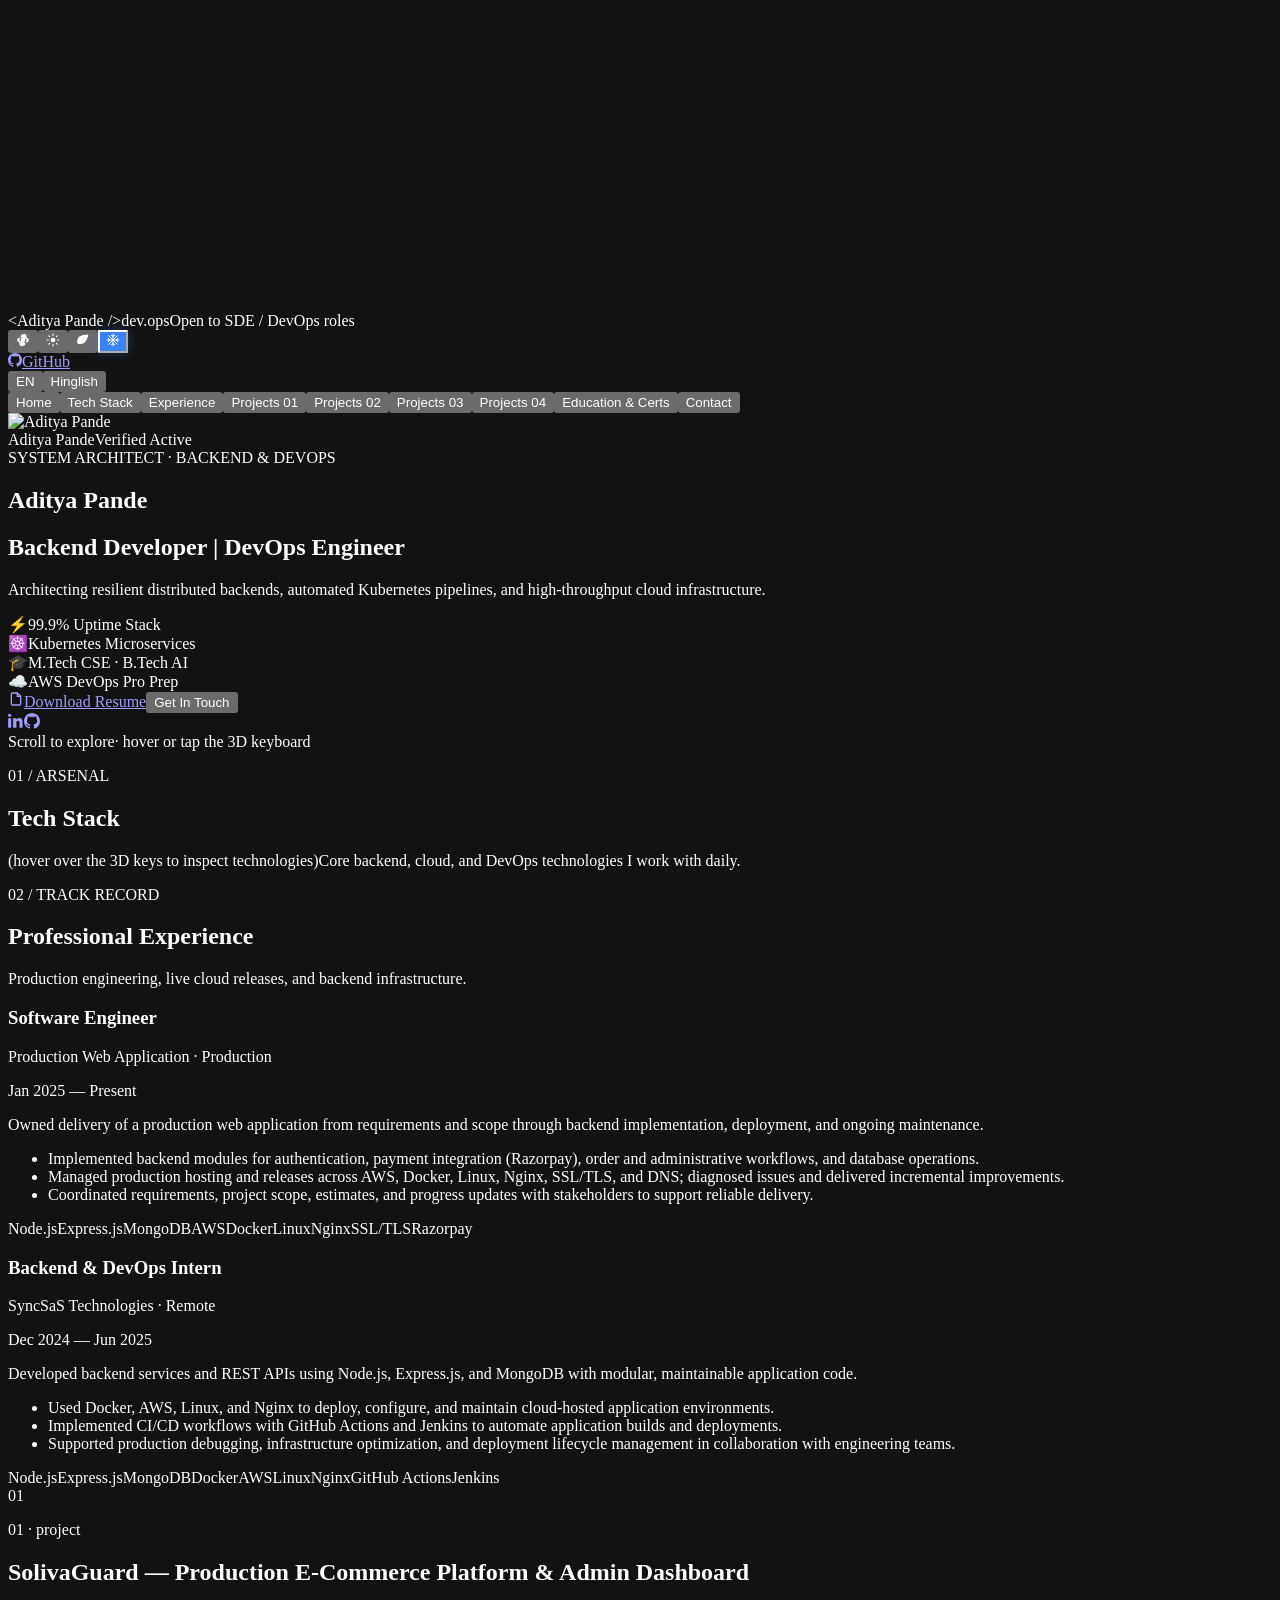
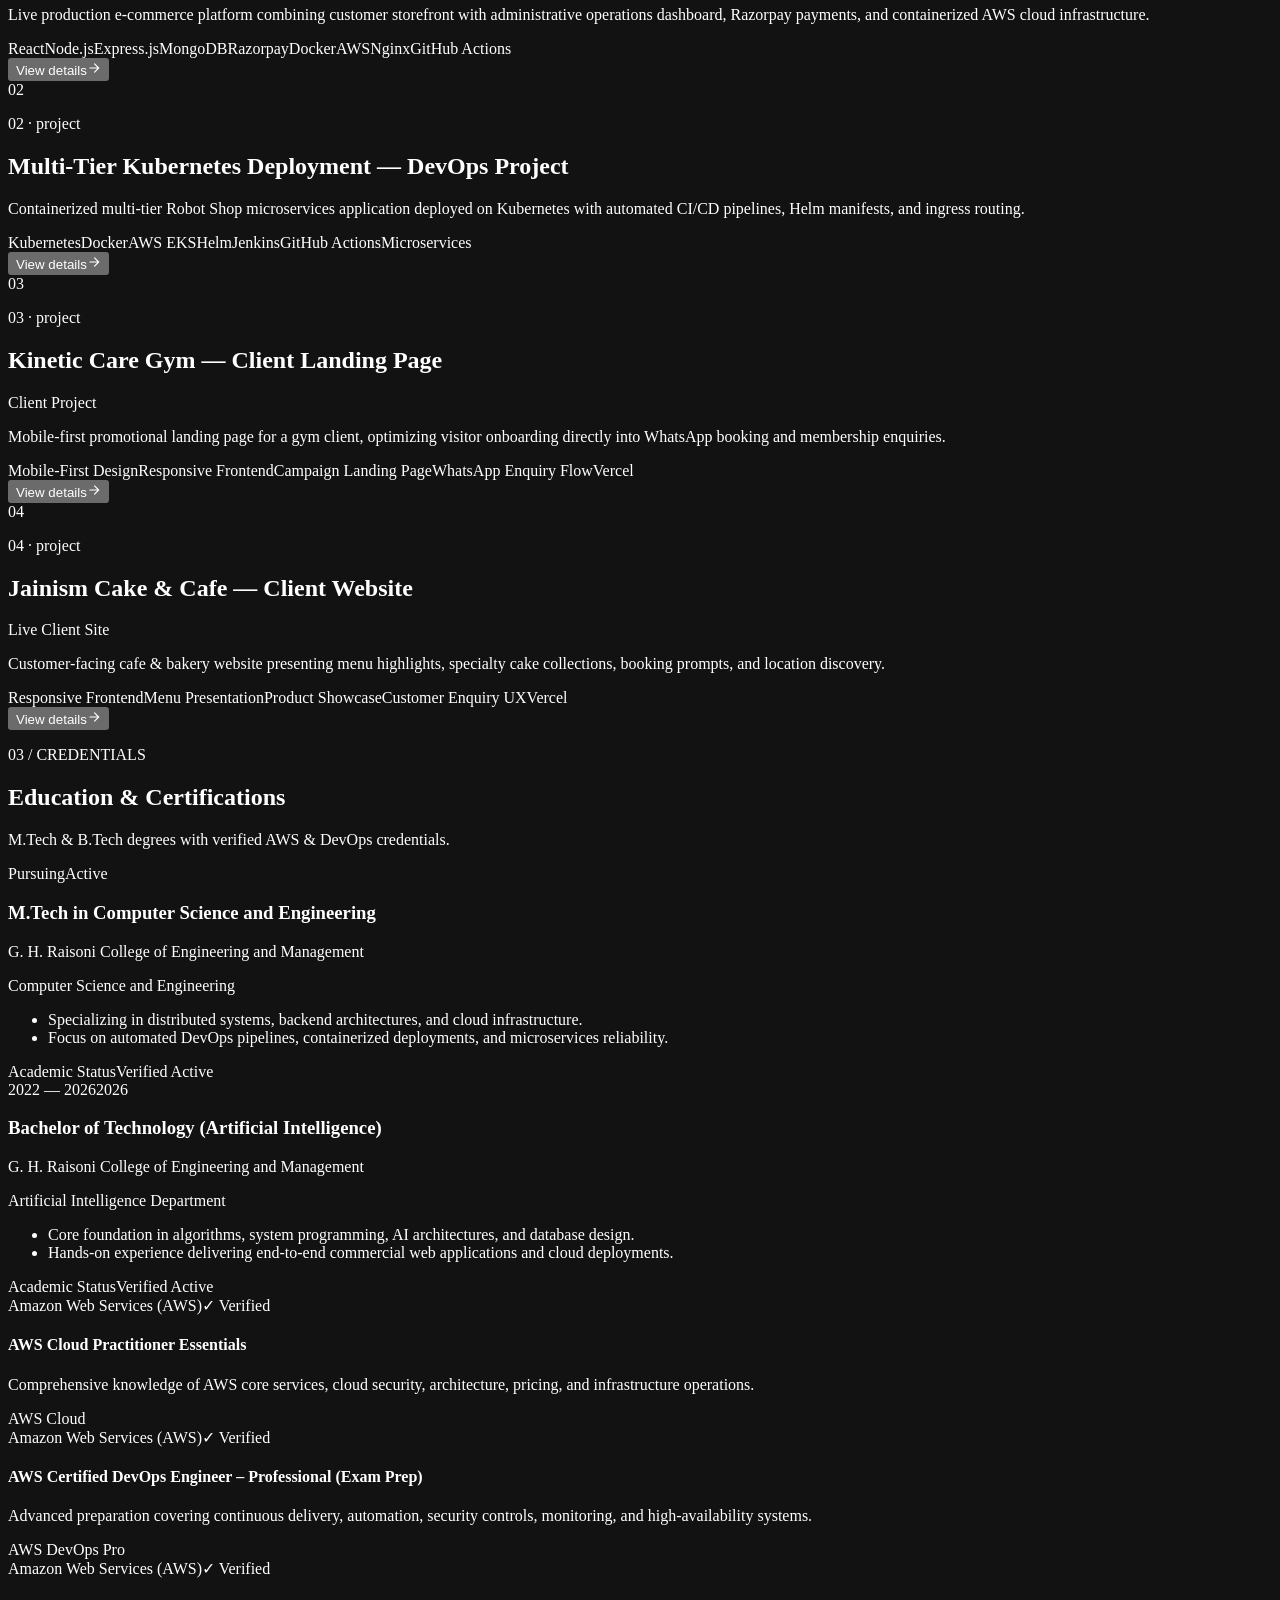
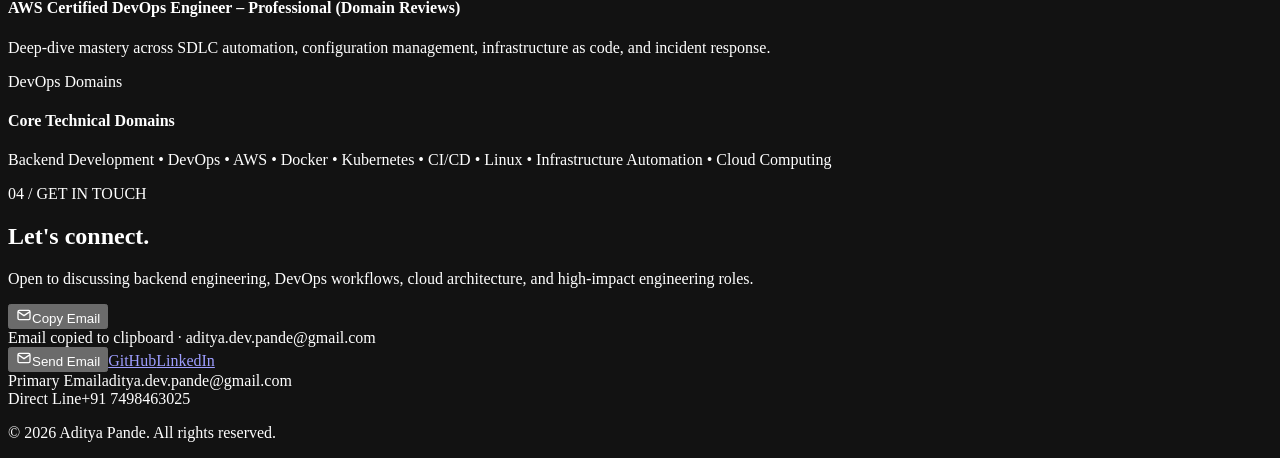
==== commit 6570623c: "deploy: 58a5d54882ed2d652154e0e0abcdf6f84cde2a21" ====
--- a/index.html
+++ b/index.html
@@ -1 +1 @@
-<!DOCTYPE html><html lang="en" class="geist_a71539c9-module__T19VSG__variable geist_mono_8d43a2aa-module__8Li5zG__variable h-full antialiased"><head><meta charSet="utf-8"/><meta name="viewport" content="width=device-width, initial-scale=1"/><link rel="preload" href="/portfolio/_next/static/media/797e433ab948586e-s.p.08e28id.o-okb.woff2" as="font" crossorigin="" type="font/woff2"/><link rel="preload" href="/portfolio/_next/static/media/caa3a2e1cccd8315-s.p.09~u27dqhyhd6.woff2" as="font" crossorigin="" type="font/woff2"/><link rel="stylesheet" href="/portfolio/_next/static/chunks/0k0.p1qt~134b.css" data-precedence="next"/><link rel="preload" as="script" fetchPriority="low" href="/portfolio/_next/static/chunks/0lw.t5ygzz27r.js"/><script src="/portfolio/_next/static/chunks/0hr_-6vkwkb.f.js" async=""></script><script src="/portfolio/_next/static/chunks/05f8wrgsdn8we.js" async=""></script><script src="/portfolio/_next/static/chunks/turbopack-16oc1ump4b17v.js" async=""></script><script src="/portfolio/_next/static/chunks/0pr0n-ogqrgnq.js" async=""></script><script src="/portfolio/_next/static/chunks/0db5t0h2xlak_.js" async=""></script><script src="/portfolio/_next/static/chunks/17xgz0gj3~49..js" async=""></script><meta name="next-size-adjust" content=""/><meta name="theme-color" content="#060e1c"/><meta name="color-scheme" content="dark"/><title>Aditya Pande — Backend Developer | DevOps Engineer</title><meta name="description" content="Portfolio of Aditya Pande — Backend Developer &amp; DevOps Engineer. Interactive 3D mechanical keyboard experience built with Next.js, React Three Fiber, Docker, AWS, and Kubernetes."/><meta name="author" content="Aditya Pande"/><meta property="og:title" content="Aditya Pande — Backend Developer | DevOps Engineer"/><meta property="og:description" content="Interactive 3D developer portfolio showcasing production e-commerce backends, Kubernetes microservices, AWS cloud infrastructure, and DevOps pipelines."/><meta property="og:locale" content="en_US"/><meta property="og:type" content="website"/><meta name="twitter:card" content="summary_large_image"/><meta name="twitter:title" content="Aditya Pande — Backend Developer | DevOps Engineer"/><meta name="twitter:description" content="Interactive 3D developer portfolio showcasing production e-commerce backends, Kubernetes microservices, AWS cloud infrastructure, and DevOps pipelines."/><link rel="icon" href="/portfolio/favicon.ico"/><link rel="icon" href="/portfolio/favicon-32x32.png" sizes="32x32" type="image/png"/><link rel="icon" href="/portfolio/favicon-192x192.png" sizes="192x192" type="image/png"/><link rel="apple-touch-icon" href="/portfolio/apple-touch-icon.png" sizes="180x180" type="image/png"/><script>(function(){try{var s=localStorage.getItem("portfolio-season");var ok=["spring","summer","autumn","winter"];if(s&&ok.indexOf(s)>-1){document.documentElement.dataset.season=s;}else{document.documentElement.dataset.season="winter";}}catch(e){document.documentElement.dataset.season="winter";}})();</script><script>(function(){try{var l=localStorage.getItem("portfolio-lang");var ok=["en","hi"];if(l&&ok.indexOf(l)>-1){document.documentElement.lang=l;}else{document.documentElement.lang="en";}}catch(e){}})();</script><script src="/portfolio/_next/static/chunks/03~yq9q893hmn.js" noModule=""></script></head><body class="min-h-full flex flex-col"><div hidden=""><!--$--><!--/$--></div><div aria-hidden="true" class="frozen-bg pointer-events-none fixed inset-0 z-0 overflow-hidden"><div class="frozen-aurora absolute inset-0"></div><div class="frozen-aurora frozen-aurora--alt absolute inset-0"></div><canvas class="absolute inset-0"></canvas><div class="frozen-vignette absolute inset-0"></div><div class="frozen-grain absolute inset-0"></div></div><div class="fixed top-0 inset-x-0 z-[60] h-[2px] bg-ice-700/30 pointer-events-none"><div class="h-full origin-left bg-gradient-to-r from-ice-300 via-ice-100 to-ice-400" style="transform:scaleX(0)"></div></div><div class="relative"><div class="fixed inset-0 z-0"><div style="position:relative;width:100%;height:100%;overflow:hidden;pointer-events:auto"><div style="width:100%;height:100%"><canvas style="display:block"></canvas></div></div></div><header class="fixed top-0 inset-x-0 z-50 px-6 sm:px-10 md:px-14 py-5 flex items-center justify-between pointer-events-none"><div class="flex items-center gap-3 pointer-events-auto"><span data-cursor="hover" class="text-sm font-semibold tracking-tight text-ice-100 whitespace-nowrap">&lt;Aditya /&gt;</span><span class="hidden md:inline-flex"><span class="status-pill">Open to SDE / DevOps roles</span></span></div><div class="flex items-center gap-2 pointer-events-auto"><div class="inline-flex items-center gap-1 p-1 rounded-full bg-ink-2/60 backdrop-blur-sm border border-ink-3 " role="group" aria-label="Season"><button type="button" data-cursor="hover" aria-label="Spring" aria-pressed="false" title="Spring" class="group relative w-7 h-7 rounded-full flex items-center justify-center transition-all duration-300 text-ice-300 hover:text-ice-50"><svg viewBox="0 0 24 24" width="14" height="14" fill="currentColor" aria-hidden="true"><path d="M12 8a4 4 0 100 8 4 4 0 000-8zm0-6a4 4 0 00-3.6 5.74A5.98 5.98 0 0112 8a5.98 5.98 0 013.6 1.74A4 4 0 0012 2zm10 10a4 4 0 00-5.74-3.6A5.98 5.98 0 0118 12a5.98 5.98 0 01-1.74 3.6A4 4 0 0022 12zm-10 10a4 4 0 003.6-5.74A5.98 5.98 0 0112 16a5.98 5.98 0 01-3.6-1.74A4 4 0 0012 22zM2 12a4 4 0 005.74 3.6A5.98 5.98 0 016 12a5.98 5.98 0 011.74-3.6A4 4 0 002 12z"></path></svg></button><button type="button" data-cursor="hover" aria-label="Summer" aria-pressed="false" title="Summer" class="group relative w-7 h-7 rounded-full flex items-center justify-center transition-all duration-300 text-ice-300 hover:text-ice-50"><svg viewBox="0 0 24 24" width="14" height="14" fill="none" stroke="currentColor" stroke-width="2" stroke-linecap="round" aria-hidden="true"><circle cx="12" cy="12" r="4" fill="currentColor" stroke="none"></circle><path d="M12 2v2M12 20v2M4.9 4.9l1.4 1.4M17.7 17.7l1.4 1.4M2 12h2M20 12h2M4.9 19.1l1.4-1.4M17.7 6.3l1.4-1.4"></path></svg></button><button type="button" data-cursor="hover" aria-label="Autumn" aria-pressed="false" title="Autumn" class="group relative w-7 h-7 rounded-full flex items-center justify-center transition-all duration-300 text-ice-300 hover:text-ice-50"><svg viewBox="0 0 24 24" width="14" height="14" fill="currentColor" aria-hidden="true"><path d="M21 3S9 3 5 7s-4 12 0 12c4 0 8-2 11-5s5-11 5-11zM8 17l6-6" stroke="currentColor" stroke-width="0"></path><path d="M21 3C13 3 7 5 4.5 8.5 2 12 3 19 5 19c1 0 1.5-.4 2-1l4.5-4.5 1.4 1.4L8.4 19.4C10.7 19 13 18 15 16c3-3 6-11 6-13z"></path></svg></button><button type="button" data-cursor="hover" aria-label="Winter" aria-pressed="true" title="Winter" class="group relative w-7 h-7 rounded-full flex items-center justify-center transition-all duration-300 text-background scale-110" style="background:#7aa6d0;box-shadow:0 0 12px #7aa6d055"><svg viewBox="0 0 24 24" width="14" height="14" fill="none" stroke="currentColor" stroke-width="1.6" stroke-linecap="round" aria-hidden="true"><path d="M12 2v20M2 12h20M4.5 4.5l15 15M19.5 4.5l-15 15"></path><path d="M9 4l3 2 3-2M9 20l3-2 3 2M4 9l2 3-2 3M20 9l-2 3 2 3"></path></svg></button></div><span class="hidden md:inline-flex"><a href="https://github.com/adi-Git-Hub" target="_blank" rel="noopener noreferrer" data-cursor="hover" class="frost-btn !py-1.5 !px-3 !text-xs"><svg viewBox="0 0 16 16" width="14" height="14" fill="currentColor" aria-hidden="true"><path d="M8 0C3.58 0 0 3.58 0 8a8 8 0 005.47 7.59c.4.07.55-.17.55-.38 0-.19-.01-.82-.01-1.49-2.01.37-2.53-.49-2.69-.94-.09-.23-.48-.94-.82-1.13-.28-.15-.68-.52-.01-.53.63-.01 1.08.58 1.23.82.72 1.21 1.87.87 2.33.66.07-.52.28-.87.51-1.07-1.78-.2-3.64-.89-3.64-3.95 0-.87.31-1.59.82-2.15-.08-.2-.36-1.02.08-2.12 0 0 .67-.21 2.2.82.64-.18 1.32-.27 2-.27.68 0 1.36.09 2 .27 1.53-1.04 2.2-.82 2.2-.82.44 1.1.16 1.92.08 2.12.51.56.82 1.27.82 2.15 0 3.07-1.87 3.75-3.65 3.95.29.25.54.73.54 1.48 0 1.07-.01 1.93-.01 2.2 0 .21.15.46.55.38A8.013 8.013 0 0016 8c0-4.42-3.58-8-8-8z"></path></svg><span>GitHub</span></a></span><div class="inline-flex items-center p-1 rounded-full bg-ink-2/60 backdrop-blur-sm border border-ink-3 " role="group" aria-label="Language"><button type="button" data-cursor="hover" aria-pressed="true" class="px-2.5 h-6 rounded-full text-[11px] font-semibold tracking-wider transition-all duration-200 bg-ice-100 text-background">EN</button><button type="button" data-cursor="hover" aria-pressed="false" class="px-2.5 h-6 rounded-full text-[11px] font-semibold tracking-wider transition-all duration-200 text-ice-300 hover:text-ice-50">Hinglish</button></div></div></header><nav aria-label="Sections" class="hidden md:flex fixed right-6 top-1/2 -translate-y-1/2 z-40 flex-col gap-3 pointer-events-auto"><button type="button" data-cursor="hover" class="group relative flex items-center gap-3" aria-label="Home" aria-current="true"><span class="text-[10px] uppercase tracking-[0.25em] text-ice-200 transition-all duration-300 opacity-100 -translate-x-1">Home</span><span class="block rounded-full transition-all duration-300 w-2.5 h-2.5 bg-ice-100 shadow-[0_0_12px_rgba(234,242,251,0.6)]"></span></button><button type="button" data-cursor="hover" class="group relative flex items-center gap-3" aria-label="Tech Stack"><span class="text-[10px] uppercase tracking-[0.25em] text-ice-200 transition-all duration-300 opacity-0 translate-x-2 group-hover:opacity-80 group-hover:translate-x-0">Tech Stack</span><span class="block rounded-full transition-all duration-300 w-1.5 h-1.5 bg-ice-500/60 group-hover:bg-ice-200"></span></button><button type="button" data-cursor="hover" class="group relative flex items-center gap-3" aria-label="Experience"><span class="text-[10px] uppercase tracking-[0.25em] text-ice-200 transition-all duration-300 opacity-0 translate-x-2 group-hover:opacity-80 group-hover:translate-x-0">Experience</span><span class="block rounded-full transition-all duration-300 w-1.5 h-1.5 bg-ice-500/60 group-hover:bg-ice-200"></span></button><button type="button" data-cursor="hover" class="group relative flex items-center gap-3" aria-label="Projects 01"><span class="text-[10px] uppercase tracking-[0.25em] text-ice-200 transition-all duration-300 opacity-0 translate-x-2 group-hover:opacity-80 group-hover:translate-x-0">Projects 01</span><span class="block rounded-full transition-all duration-300 w-1.5 h-1.5 bg-ice-500/60 group-hover:bg-ice-200"></span></button><button type="button" data-cursor="hover" class="group relative flex items-center gap-3" aria-label="Projects 02"><span class="text-[10px] uppercase tracking-[0.25em] text-ice-200 transition-all duration-300 opacity-0 translate-x-2 group-hover:opacity-80 group-hover:translate-x-0">Projects 02</span><span class="block rounded-full transition-all duration-300 w-1.5 h-1.5 bg-ice-500/60 group-hover:bg-ice-200"></span></button><button type="button" data-cursor="hover" class="group relative flex items-center gap-3" aria-label="Projects 03"><span class="text-[10px] uppercase tracking-[0.25em] text-ice-200 transition-all duration-300 opacity-0 translate-x-2 group-hover:opacity-80 group-hover:translate-x-0">Projects 03</span><span class="block rounded-full transition-all duration-300 w-1.5 h-1.5 bg-ice-500/60 group-hover:bg-ice-200"></span></button><button type="button" data-cursor="hover" class="group relative flex items-center gap-3" aria-label="Projects 04"><span class="text-[10px] uppercase tracking-[0.25em] text-ice-200 transition-all duration-300 opacity-0 translate-x-2 group-hover:opacity-80 group-hover:translate-x-0">Projects 04</span><span class="block rounded-full transition-all duration-300 w-1.5 h-1.5 bg-ice-500/60 group-hover:bg-ice-200"></span></button><button type="button" data-cursor="hover" class="group relative flex items-center gap-3" aria-label="Education &amp; Certs"><span class="text-[10px] uppercase tracking-[0.25em] text-ice-200 transition-all duration-300 opacity-0 translate-x-2 group-hover:opacity-80 group-hover:translate-x-0">Education &amp; Certs</span><span class="block rounded-full transition-all duration-300 w-1.5 h-1.5 bg-ice-500/60 group-hover:bg-ice-200"></span></button><button type="button" data-cursor="hover" class="group relative flex items-center gap-3" aria-label="Contact"><span class="text-[10px] uppercase tracking-[0.25em] text-ice-200 transition-all duration-300 opacity-0 translate-x-2 group-hover:opacity-80 group-hover:translate-x-0">Contact</span><span class="block rounded-full transition-all duration-300 w-1.5 h-1.5 bg-ice-500/60 group-hover:bg-ice-200"></span></button></nav><main class="relative z-10 pointer-events-none"><section data-kb-section="hero" class="min-h-screen flex flex-col justify-center p-6 sm:p-10 md:p-14"><div class="mt-2 md:mt-16"><div class="flex flex-col lg:flex-row items-start gap-8 lg:gap-12"><div class="relative shrink-0 pointer-events-auto fade-in-up" style="--d:100ms"><div aria-hidden="true" class="absolute -inset-3 sm:-inset-5 rounded-3xl bg-gradient-to-tr from-ice-500/30 via-ice-300/15 to-transparent blur-2xl pointer-events-none opacity-80"></div><div class="relative group rounded-3xl border border-ice-700/60 bg-gradient-to-b from-ink-1/90 via-ink-2/65 to-ink-1/90 backdrop-blur-xl p-3 sm:p-3.5 shadow-[0_20px_50px_-15px_rgba(0,0,0,0.85)] transition-all duration-300 hover:border-ice-500/70"><div class="relative w-48 sm:w-56 md:w-60 lg:w-64 aspect-[4/5] rounded-2xl overflow-hidden bg-gradient-to-b from-ink-2/40 to-ink-0/70 flex items-end justify-center"><div class="absolute inset-0 bg-[radial-gradient(circle_at_50%_35%,rgba(122,166,208,0.22),transparent_70%)] pointer-events-none"></div><picture><source srcSet="/portfolio/aditya_photo_45.jpg" type="image/jpeg"/><img src="/portfolio/PHOTO-2026-10-14-15-43-32.jpg" alt="Aditya Pande" class="w-full h-full object-cover object-[48%_40%] drop-shadow-[0_12px_28px_rgba(0,0,0,0.75)] transition-transform duration-500 group-hover:scale-[1.03]" loading="eager"/></picture><div class="absolute bottom-2.5 inset-x-2.5 flex items-center justify-between px-2.5 py-1 rounded-xl border border-ice-700/80 bg-ink-1/85 backdrop-blur-md text-[11px] font-mono text-ice-100 shadow-lg"><span class="flex items-center gap-1.5"><span class="w-2 h-2 rounded-full bg-emerald-400 animate-pulse"></span>Aditya Pande</span><span class="text-ice-400 text-[10px]">Active</span></div></div></div></div><div class="max-w-xl"><p class="text-[12px] uppercase tracking-[0.35em] text-ice-300 mb-2 font-mono fade-in-up" style="--d:0ms">HELLO, I&#x27;M</p><h1 class="text-5xl sm:text-6xl md:text-7xl lg:text-8xl font-black tracking-[-0.03em] text-ice-50 leading-[0.98] mb-4 fade-in-up" style="--d:150ms">Aditya <span class="text-ice-400 font-black">Pande</span></h1><h2 class="text-xl sm:text-2xl md:text-3xl font-semibold text-ice-100 tracking-tight mb-3 fade-in-up" style="--d:280ms">Backend Developer | DevOps Engineer</h2><p class="text-base sm:text-lg text-ice-200/90 leading-relaxed max-w-lg mb-6 fade-in-up" style="--d:380ms">Building reliable backend services, scalable architectures, and automated cloud deployments.</p><div class="mt-6 flex flex-wrap gap-2.5 pointer-events-auto fade-in-up" style="--d:500ms"><span class="font-mono text-xs px-3 py-1 rounded-full border border-ice-700/60 bg-ink-2/70 text-ice-200">⚡ M.Tech CSE · B.Tech AI</span><span class="font-mono text-xs px-3 py-1 rounded-full border border-ice-700/60 bg-ink-2/70 text-ice-200">🚀 SolivaGuard Production Stack</span><span class="font-mono text-xs px-3 py-1 rounded-full border border-ice-700/60 bg-ink-2/70 text-ice-200">☁️ AWS, Kubernetes &amp; DevOps</span></div><div class="mt-8 flex flex-wrap items-center gap-3 pointer-events-auto fade-in-up" style="--d:650ms"><a href="/portfolio/cv.pdf" target="_blank" rel="noopener noreferrer" data-cursor="hover" data-magnetic="true" class="frost-btn frost-btn--primary"><svg viewBox="0 0 24 24" width="16" height="16" fill="none" stroke="currentColor" stroke-width="2" aria-hidden="true"><path d="M14 3H7a2 2 0 00-2 2v14a2 2 0 002 2h10a2 2 0 002-2V8z"></path><path d="M14 3v5h5"></path></svg>Download Resume</a><button type="button" data-cursor="hover" data-magnetic="true" class="frost-btn">Get In Touch</button><div class="basis-full h-0 md:hidden" aria-hidden="true"></div><a href="https://www.linkedin.com/in/aditya-dev-pande/" target="_blank" rel="noopener noreferrer" data-cursor="hover" data-magnetic="true" class="frost-icon" aria-label="LinkedIn"><svg viewBox="0 0 24 24" width="16" height="16" fill="currentColor" aria-hidden="true"><path d="M4.98 3.5C4.98 4.88 3.87 6 2.5 6S0 4.88 0 3.5 1.12 1 2.5 1s2.48 1.12 2.48 2.5zM.22 8h4.56v14H.22V8zm7.4 0h4.37v1.92h.06c.61-1.15 2.1-2.36 4.32-2.36 4.62 0 5.47 3.04 5.47 6.99V22h-4.56v-6.59c0-1.57-.03-3.6-2.19-3.6-2.19 0-2.53 1.71-2.53 3.48V22H7.62V8z"></path></svg></a><a href="https://github.com/adi-Git-Hub" target="_blank" rel="noopener noreferrer" data-cursor="hover" data-magnetic="true" class="frost-icon" aria-label="GitHub"><svg viewBox="0 0 16 16" width="16" height="16" fill="currentColor" aria-hidden="true"><path d="M8 0C3.58 0 0 3.58 0 8a8 8 0 005.47 7.59c.4.07.55-.17.55-.38 0-.19-.01-.82-.01-1.49-2.01.37-2.53-.49-2.69-.94-.09-.23-.48-.94-.82-1.13-.28-.15-.68-.52-.01-.53.63-.01 1.08.58 1.23.82.72 1.21 1.87.87 2.33.66.07-.52.28-.87.51-1.07-1.78-.2-3.64-.89-3.64-3.95 0-.87.31-1.59.82-2.15-.08-.2-.36-1.02.08-2.12 0 0 .67-.21 2.2.82.64-.18 1.32-.27 2-.27.68 0 1.36.09 2 .27 1.53-1.04 2.2-.82 2.2-.82.44 1.1.16 1.92.08 2.12.51.56.82 1.27.82 2.15 0 3.07-1.87 3.75-3.65 3.95.29.25.54.73.54 1.48 0 1.07-.01 1.93-.01 2.2 0 .21.15.46.55.38A8.013 8.013 0 0016 8c0-4.42-3.58-8-8-8z"></path></svg></a></div></div></div></div><div class="mt-10 md:mt-auto flex items-center gap-3 fade-in-up" style="--d:900ms"><span class="scroll-indicator"><span>Scroll to explore</span><span class="scroll-indicator__rail"></span></span><span class="text-[11px] uppercase tracking-[0.25em] text-ice-400 hidden sm:inline">· hover or tap the 3D keyboard</span></div></section><section data-kb-section="stack" class="relative md:min-h-[200vh] p-6 sm:p-10 md:p-14"><div class="relative md:h-[150vh]"><div class="md:sticky md:top-28 text-center"><div class="reveal" style="--reveal-delay:0ms;--reveal-duration:700ms;--reveal-from:translate3d(0, 24px, 0)"><h2 class="text-5xl sm:text-7xl md:text-8xl font-bold tracking-[-0.03em] text-ice-50 leading-[0.95]">Tech Stack</h2></div><div class="reveal" style="--reveal-delay:120ms;--reveal-duration:700ms;--reveal-from:translate3d(0, 24px, 0)"><p class="mt-3 text-sm sm:text-base text-ice-400"><span class="hidden md:inline">(hover over the 3D keys to inspect technologies)</span><span class="md:hidden">Core backend, cloud, and DevOps technologies I work with daily.</span></p></div></div></div></section><section data-kb-section="experience" class="relative p-6 sm:p-10 md:p-14 pb-24"><div class="sticky top-24 sm:top-28 text-center mb-12 sm:mb-16 z-0"><div class="reveal" style="--reveal-delay:0ms;--reveal-duration:700ms;--reveal-from:translate3d(0, 24px, 0)"><h2 class="text-5xl sm:text-7xl md:text-8xl font-bold tracking-[-0.03em] text-ice-50 leading-[0.95]">Professional Experience</h2></div><div class="reveal" style="--reveal-delay:120ms;--reveal-duration:700ms;--reveal-from:translate3d(0, 24px, 0)"><p class="mt-3 text-sm sm:text-base text-ice-300">Production engineering, live cloud releases, and backend infrastructure.</p></div></div><div class="relative z-10 max-w-3xl mx-auto space-y-6"><article class="reveal relative rounded-2xl bg-ink-1/75 backdrop-blur-md border border-ink-3 p-6 sm:p-8 md:p-10 pointer-events-auto shadow-[0_8px_40px_-20px_rgba(0,0,0,0.6)]" style="--reveal-delay:0ms;--reveal-duration:700ms;--reveal-from:translate3d(0, 24px, 0)"><header class="flex flex-wrap items-start justify-between gap-3 mb-5"><div><h3 class="text-2xl sm:text-3xl font-bold text-ice-50 tracking-tight">Software Engineer</h3><p class="text-ice-400 font-medium mt-1">Production Web Application<span class="text-ice-500/80 font-normal"> · <!-- -->Production</span></p></div><span class="font-mono text-xs text-ice-100 px-3 py-1 rounded-full border border-ice-700/70 bg-ink-2/60 whitespace-nowrap">Jan 2025 — Present</span></header><p class="text-ice-200 leading-relaxed mb-5">Owned delivery of a production web application from requirements and scope through backend implementation, deployment, and ongoing maintenance.</p><ul class="space-y-2.5 mb-6"><li class="flex gap-3 text-ice-100 leading-relaxed"><span class="mt-[0.65em] flex-none w-1.5 h-1.5 rounded-full bg-ice-400"></span><span>Implemented backend modules for authentication, payment integration (Razorpay), order and administrative workflows, and database operations.</span></li><li class="flex gap-3 text-ice-100 leading-relaxed"><span class="mt-[0.65em] flex-none w-1.5 h-1.5 rounded-full bg-ice-400"></span><span>Managed production hosting and releases across AWS, Docker, Linux, Nginx, SSL/TLS, and DNS; diagnosed issues and delivered incremental improvements.</span></li><li class="flex gap-3 text-ice-100 leading-relaxed"><span class="mt-[0.65em] flex-none w-1.5 h-1.5 rounded-full bg-ice-400"></span><span>Coordinated requirements, project scope, estimates, and progress updates with stakeholders to support reliable delivery.</span></li></ul><div class="flex flex-wrap gap-1.5"><span data-cursor="hover" class="frost-chip">Node.js</span><span data-cursor="hover" class="frost-chip">Express.js</span><span data-cursor="hover" class="frost-chip">MongoDB</span><span data-cursor="hover" class="frost-chip">AWS</span><span data-cursor="hover" class="frost-chip">Docker</span><span data-cursor="hover" class="frost-chip">Linux</span><span data-cursor="hover" class="frost-chip">Nginx</span><span data-cursor="hover" class="frost-chip">SSL/TLS</span><span data-cursor="hover" class="frost-chip">Razorpay</span></div></article><article class="reveal relative rounded-2xl bg-ink-1/75 backdrop-blur-md border border-ink-3 p-6 sm:p-8 md:p-10 pointer-events-auto shadow-[0_8px_40px_-20px_rgba(0,0,0,0.6)]" style="--reveal-delay:120ms;--reveal-duration:700ms;--reveal-from:translate3d(0, 24px, 0)"><header class="flex flex-wrap items-start justify-between gap-3 mb-5"><div><h3 class="text-2xl sm:text-3xl font-bold text-ice-50 tracking-tight">Backend &amp; DevOps Intern</h3><p class="text-ice-400 font-medium mt-1">SyncSaS Technologies<span class="text-ice-500/80 font-normal"> · <!-- -->Remote</span></p></div><span class="font-mono text-xs text-ice-100 px-3 py-1 rounded-full border border-ice-700/70 bg-ink-2/60 whitespace-nowrap">Dec 2024 — Jun 2025</span></header><p class="text-ice-200 leading-relaxed mb-5">Developed backend services and REST APIs using Node.js, Express.js, and MongoDB with modular, maintainable application code.</p><ul class="space-y-2.5 mb-6"><li class="flex gap-3 text-ice-100 leading-relaxed"><span class="mt-[0.65em] flex-none w-1.5 h-1.5 rounded-full bg-ice-400"></span><span>Used Docker, AWS, Linux, and Nginx to deploy, configure, and maintain cloud-hosted application environments.</span></li><li class="flex gap-3 text-ice-100 leading-relaxed"><span class="mt-[0.65em] flex-none w-1.5 h-1.5 rounded-full bg-ice-400"></span><span>Implemented CI/CD workflows with GitHub Actions and Jenkins to automate application builds and deployments.</span></li><li class="flex gap-3 text-ice-100 leading-relaxed"><span class="mt-[0.65em] flex-none w-1.5 h-1.5 rounded-full bg-ice-400"></span><span>Supported production debugging, infrastructure optimization, and deployment lifecycle management in collaboration with engineering teams.</span></li></ul><div class="flex flex-wrap gap-1.5"><span data-cursor="hover" class="frost-chip">Node.js</span><span data-cursor="hover" class="frost-chip">Express.js</span><span data-cursor="hover" class="frost-chip">MongoDB</span><span data-cursor="hover" class="frost-chip">Docker</span><span data-cursor="hover" class="frost-chip">AWS</span><span data-cursor="hover" class="frost-chip">Linux</span><span data-cursor="hover" class="frost-chip">Nginx</span><span data-cursor="hover" class="frost-chip">GitHub Actions</span><span data-cursor="hover" class="frost-chip">Jenkins</span></div></article></div></section><section data-kb-section="project1" data-kb-highlights="react,nodedotjs,express,mongodb,docker,nginx" class="relative py-20 md:min-h-screen flex items-center p-6 sm:p-10 md:p-14 overflow-hidden"><span aria-hidden="true" class="watermark hidden md:block top-1/2 -translate-y-1/2 right-[-2vw]">01</span><div class="max-w-xl relative"><div class="reveal" style="--reveal-delay:0ms;--reveal-duration:700ms;--reveal-from:translate3d(0, 24px, 0)"><p class="font-mono text-sm text-ice-400 mb-3">01<!-- --> · <!-- -->project</p></div><div class="reveal" style="--reveal-delay:80ms;--reveal-duration:700ms;--reveal-from:translate3d(0, 24px, 0)"><h2 class="text-3xl sm:text-5xl font-semibold tracking-tight text-ice-50 leading-[1.05] mb-4">SolivaGuard — Production E-Commerce Platform &amp; Admin Dashboard</h2></div><div class="reveal" style="--reveal-delay:180ms;--reveal-duration:700ms;--reveal-from:translate3d(0, 24px, 0)"><p class="text-base sm:text-lg text-ice-200 leading-relaxed mb-6">Live production e-commerce platform combining customer storefront with administrative operations dashboard, Razorpay payments, and containerized AWS cloud infrastructure.</p></div><div class="reveal" style="--reveal-delay:260ms;--reveal-duration:700ms;--reveal-from:translate3d(0, 24px, 0)"><div class="flex flex-wrap gap-1.5 pointer-events-auto mb-5"><span data-cursor="hover" class="frost-chip">React</span><span data-cursor="hover" class="frost-chip">Node.js</span><span data-cursor="hover" class="frost-chip">Express.js</span><span data-cursor="hover" class="frost-chip">MongoDB</span><span data-cursor="hover" class="frost-chip">Razorpay</span><span data-cursor="hover" class="frost-chip">Docker</span><span data-cursor="hover" class="frost-chip">AWS</span><span data-cursor="hover" class="frost-chip">Nginx</span><span data-cursor="hover" class="frost-chip">GitHub Actions</span></div></div><div class="reveal" style="--reveal-delay:320ms;--reveal-duration:700ms;--reveal-from:translate3d(0, 24px, 0)"><div class="flex pointer-events-auto"><button type="button" data-cursor="hover" data-magnetic="true" class="frost-btn">View details<svg viewBox="0 0 24 24" width="14" height="14" fill="none" stroke="currentColor" stroke-width="2" stroke-linecap="round" aria-hidden="true"><path d="M5 12h14M13 5l7 7-7 7"></path></svg></button></div></div></div></section><section data-kb-section="project2" data-kb-highlights="kubernetes,docker,helm,jenkins,githubactions" class="relative py-20 md:min-h-screen flex items-center p-6 sm:p-10 md:p-14 overflow-hidden"><span aria-hidden="true" class="watermark hidden md:block top-1/2 -translate-y-1/2 left-[-2vw]">02</span><div class="max-w-xl relative md:ml-auto md:text-right md:mr-16 lg:mr-24"><div class="reveal" style="--reveal-delay:0ms;--reveal-duration:700ms;--reveal-from:translate3d(0, 24px, 0)"><p class="font-mono text-sm text-ice-400 mb-3">02<!-- --> · <!-- -->project</p></div><div class="reveal" style="--reveal-delay:80ms;--reveal-duration:700ms;--reveal-from:translate3d(0, 24px, 0)"><h2 class="text-3xl sm:text-5xl font-semibold tracking-tight text-ice-50 leading-[1.05] mb-4">Multi-Tier Kubernetes Deployment — DevOps Project</h2></div><div class="reveal" style="--reveal-delay:180ms;--reveal-duration:700ms;--reveal-from:translate3d(0, 24px, 0)"><p class="text-base sm:text-lg text-ice-200 leading-relaxed mb-6">Containerized multi-tier Robot Shop microservices application deployed on Kubernetes with automated CI/CD pipelines, Helm manifests, and ingress routing.</p></div><div class="reveal" style="--reveal-delay:260ms;--reveal-duration:700ms;--reveal-from:translate3d(0, 24px, 0)"><div class="flex flex-wrap gap-1.5 md:justify-end pointer-events-auto mb-5"><span data-cursor="hover" class="frost-chip">Kubernetes</span><span data-cursor="hover" class="frost-chip">Docker</span><span data-cursor="hover" class="frost-chip">AWS EKS</span><span data-cursor="hover" class="frost-chip">Helm</span><span data-cursor="hover" class="frost-chip">Jenkins</span><span data-cursor="hover" class="frost-chip">GitHub Actions</span><span data-cursor="hover" class="frost-chip">Microservices</span></div></div><div class="reveal" style="--reveal-delay:320ms;--reveal-duration:700ms;--reveal-from:translate3d(0, 24px, 0)"><div class="flex md:justify-end pointer-events-auto"><button type="button" data-cursor="hover" data-magnetic="true" class="frost-btn">View details<svg viewBox="0 0 24 24" width="14" height="14" fill="none" stroke="currentColor" stroke-width="2" stroke-linecap="round" aria-hidden="true"><path d="M5 12h14M13 5l7 7-7 7"></path></svg></button></div></div></div></section><section data-kb-section="project3" data-kb-highlights="react,nextdotjs,tailwindcss" class="relative py-20 md:min-h-screen flex items-center p-6 sm:p-10 md:p-14 overflow-hidden"><span aria-hidden="true" class="watermark hidden md:block top-1/2 -translate-y-1/2 right-[-2vw]">03</span><div class="max-w-xl relative"><div class="reveal" style="--reveal-delay:0ms;--reveal-duration:700ms;--reveal-from:translate3d(0, 24px, 0)"><p class="font-mono text-sm text-ice-400 mb-3">03<!-- --> · <!-- -->project</p></div><div class="reveal" style="--reveal-delay:80ms;--reveal-duration:700ms;--reveal-from:translate3d(0, 24px, 0)"><h2 class="text-3xl sm:text-5xl font-semibold tracking-tight text-ice-50 leading-[1.05] mb-4">Kinetic Care Gym — Client Landing Page</h2></div><div class="reveal" style="--reveal-delay:140ms;--reveal-duration:700ms;--reveal-from:translate3d(0, 24px, 0)"><span class="inline-block text-[10px] uppercase tracking-widest text-ice-300 border border-ice-700 rounded-full px-2 py-0.5 mb-4">Client Project</span></div><div class="reveal" style="--reveal-delay:180ms;--reveal-duration:700ms;--reveal-from:translate3d(0, 24px, 0)"><p class="text-base sm:text-lg text-ice-200 leading-relaxed mb-6">Mobile-first promotional landing page for a gym client, optimizing visitor onboarding directly into WhatsApp booking and membership enquiries.</p></div><div class="reveal" style="--reveal-delay:260ms;--reveal-duration:700ms;--reveal-from:translate3d(0, 24px, 0)"><div class="flex flex-wrap gap-1.5 pointer-events-auto mb-5"><span data-cursor="hover" class="frost-chip">Mobile-First Design</span><span data-cursor="hover" class="frost-chip">Responsive Frontend</span><span data-cursor="hover" class="frost-chip">Campaign Landing Page</span><span data-cursor="hover" class="frost-chip">WhatsApp Enquiry Flow</span><span data-cursor="hover" class="frost-chip">Vercel</span></div></div><div class="reveal" style="--reveal-delay:320ms;--reveal-duration:700ms;--reveal-from:translate3d(0, 24px, 0)"><div class="flex pointer-events-auto"><button type="button" data-cursor="hover" data-magnetic="true" class="frost-btn">View details<svg viewBox="0 0 24 24" width="14" height="14" fill="none" stroke="currentColor" stroke-width="2" stroke-linecap="round" aria-hidden="true"><path d="M5 12h14M13 5l7 7-7 7"></path></svg></button></div></div></div></section><section data-kb-section="project4" data-kb-highlights="react,javascript,tailwindcss" class="relative py-20 md:min-h-screen flex items-center p-6 sm:p-10 md:p-14 overflow-hidden"><span aria-hidden="true" class="watermark hidden md:block top-1/2 -translate-y-1/2 left-[-2vw]">04</span><div class="max-w-xl relative md:ml-auto md:text-right md:mr-16 lg:mr-24"><div class="reveal" style="--reveal-delay:0ms;--reveal-duration:700ms;--reveal-from:translate3d(0, 24px, 0)"><p class="font-mono text-sm text-ice-400 mb-3">04<!-- --> · <!-- -->project</p></div><div class="reveal" style="--reveal-delay:80ms;--reveal-duration:700ms;--reveal-from:translate3d(0, 24px, 0)"><h2 class="text-3xl sm:text-5xl font-semibold tracking-tight text-ice-50 leading-[1.05] mb-4">Jainism Cake &amp; Cafe — Client Website</h2></div><div class="reveal" style="--reveal-delay:140ms;--reveal-duration:700ms;--reveal-from:translate3d(0, 24px, 0)"><span class="inline-block text-[10px] uppercase tracking-widest text-ice-300 border border-ice-700 rounded-full px-2 py-0.5 mb-4">Live Client Site</span></div><div class="reveal" style="--reveal-delay:180ms;--reveal-duration:700ms;--reveal-from:translate3d(0, 24px, 0)"><p class="text-base sm:text-lg text-ice-200 leading-relaxed mb-6">Customer-facing cafe &amp; bakery website presenting menu highlights, specialty cake collections, booking prompts, and location discovery.</p></div><div class="reveal" style="--reveal-delay:260ms;--reveal-duration:700ms;--reveal-from:translate3d(0, 24px, 0)"><div class="flex flex-wrap gap-1.5 md:justify-end pointer-events-auto mb-5"><span data-cursor="hover" class="frost-chip">Responsive Frontend</span><span data-cursor="hover" class="frost-chip">Menu Presentation</span><span data-cursor="hover" class="frost-chip">Product Showcase</span><span data-cursor="hover" class="frost-chip">Customer Enquiry UX</span><span data-cursor="hover" class="frost-chip">Vercel</span></div></div><div class="reveal" style="--reveal-delay:320ms;--reveal-duration:700ms;--reveal-from:translate3d(0, 24px, 0)"><div class="flex md:justify-end pointer-events-auto"><button type="button" data-cursor="hover" data-magnetic="true" class="frost-btn">View details<svg viewBox="0 0 24 24" width="14" height="14" fill="none" stroke="currentColor" stroke-width="2" stroke-linecap="round" aria-hidden="true"><path d="M5 12h14M13 5l7 7-7 7"></path></svg></button></div></div></div></section><section data-kb-section="education" class="relative p-6 sm:p-10 md:p-14 pb-24"><div class="text-center mb-12 sm:mb-16"><div class="reveal" style="--reveal-delay:0ms;--reveal-duration:700ms;--reveal-from:translate3d(0, 24px, 0)"><h2 class="text-5xl sm:text-7xl md:text-8xl font-bold tracking-[-0.03em] text-ice-50 leading-[0.95]">Education &amp; Certifications</h2></div><div class="reveal" style="--reveal-delay:120ms;--reveal-duration:700ms;--reveal-from:translate3d(0, 24px, 0)"><p class="mt-3 text-sm sm:text-base text-ice-300">M.Tech &amp; B.Tech degrees with verified AWS &amp; DevOps credentials.</p></div></div><div class="relative z-10 max-w-4xl mx-auto grid grid-cols-1 md:grid-cols-2 gap-6"><div class="space-y-6"><article class="reveal rounded-2xl bg-ink-1/75 backdrop-blur-md border border-ink-3 p-6 sm:p-8 pointer-events-auto flex flex-col justify-between" style="--reveal-delay:0ms;--reveal-duration:700ms;--reveal-from:translate3d(0, 24px, 0)"><div><div class="flex items-center justify-between gap-2 mb-3"><span class="font-mono text-[11px] uppercase tracking-wider text-ice-400">Pursuing</span><span class="font-mono text-xs text-ice-100 px-2.5 py-0.5 rounded-full border border-ice-700/60 bg-ink-2/60">Active</span></div><h3 class="text-xl sm:text-2xl font-bold text-ice-50 tracking-tight mb-2">M.Tech in Computer Science and Engineering</h3><p class="text-ice-300 font-medium text-sm mb-1">G. H. Raisoni College of Engineering and Management</p><p class="text-ice-400 text-xs mb-5">Computer Science and Engineering</p><ul class="space-y-2 mb-4"><li class="flex gap-2.5 text-xs text-ice-200 leading-relaxed"><span class="mt-[0.55em] flex-none w-1.5 h-1.5 rounded-full bg-ice-400"></span><span>Specializing in distributed systems, backend architectures, and cloud infrastructure.</span></li><li class="flex gap-2.5 text-xs text-ice-200 leading-relaxed"><span class="mt-[0.55em] flex-none w-1.5 h-1.5 rounded-full bg-ice-400"></span><span>Focus on automated DevOps pipelines, containerized deployments, and microservices reliability.</span></li></ul></div><div class="pt-3 border-t border-ink-3/60 flex items-center justify-between"><span class="text-xs text-ice-400 font-mono">Academic Status</span><span class="text-xs text-emerald-400 font-medium">Verified Active</span></div></article><article class="reveal rounded-2xl bg-ink-1/75 backdrop-blur-md border border-ink-3 p-6 sm:p-8 pointer-events-auto flex flex-col justify-between" style="--reveal-delay:100ms;--reveal-duration:700ms;--reveal-from:translate3d(0, 24px, 0)"><div><div class="flex items-center justify-between gap-2 mb-3"><span class="font-mono text-[11px] uppercase tracking-wider text-ice-400">2022 — 2026</span><span class="font-mono text-xs text-ice-100 px-2.5 py-0.5 rounded-full border border-ice-700/60 bg-ink-2/60">2026</span></div><h3 class="text-xl sm:text-2xl font-bold text-ice-50 tracking-tight mb-2">Bachelor of Technology (Artificial Intelligence)</h3><p class="text-ice-300 font-medium text-sm mb-1">G. H. Raisoni College of Engineering and Management</p><p class="text-ice-400 text-xs mb-5">Artificial Intelligence Department</p><ul class="space-y-2 mb-4"><li class="flex gap-2.5 text-xs text-ice-200 leading-relaxed"><span class="mt-[0.55em] flex-none w-1.5 h-1.5 rounded-full bg-ice-400"></span><span>Core foundation in algorithms, system programming, AI architectures, and database design.</span></li><li class="flex gap-2.5 text-xs text-ice-200 leading-relaxed"><span class="mt-[0.55em] flex-none w-1.5 h-1.5 rounded-full bg-ice-400"></span><span>Hands-on experience delivering end-to-end commercial web applications and cloud deployments.</span></li></ul></div><div class="pt-3 border-t border-ink-3/60 flex items-center justify-between"><span class="text-xs text-ice-400 font-mono">Academic Status</span><span class="text-xs text-emerald-400 font-medium">Verified Active</span></div></article></div><div class="space-y-4"><div class="reveal rounded-2xl bg-ink-1/75 backdrop-blur-md border border-ink-3 p-6 pointer-events-auto" style="--reveal-delay:160ms;--reveal-duration:700ms;--reveal-from:translate3d(0, 24px, 0)"><div class="flex items-center justify-between gap-2 mb-2"><span class="font-mono text-xs text-ice-300 font-medium">Amazon Web Services (AWS)</span><span class="font-mono text-[10px] text-emerald-400 px-2 py-0.5 rounded-full border border-emerald-500/40 bg-emerald-950/30">✓ <!-- -->Verified</span></div><h4 class="text-lg font-bold text-ice-50 mb-1.5">AWS Cloud Practitioner Essentials</h4><p class="text-xs text-ice-300 leading-relaxed mb-3">Comprehensive knowledge of AWS core services, cloud security, architecture, pricing, and infrastructure operations.</p><span class="font-mono text-[11px] text-ice-400 bg-ink-2/80 px-2.5 py-1 rounded-md border border-ink-3">AWS Cloud</span></div><div class="reveal rounded-2xl bg-ink-1/75 backdrop-blur-md border border-ink-3 p-6 pointer-events-auto" style="--reveal-delay:260ms;--reveal-duration:700ms;--reveal-from:translate3d(0, 24px, 0)"><div class="flex items-center justify-between gap-2 mb-2"><span class="font-mono text-xs text-ice-300 font-medium">Amazon Web Services (AWS)</span><span class="font-mono text-[10px] text-emerald-400 px-2 py-0.5 rounded-full border border-emerald-500/40 bg-emerald-950/30">✓ <!-- -->Verified</span></div><h4 class="text-lg font-bold text-ice-50 mb-1.5">AWS Certified DevOps Engineer – Professional (Exam Prep)</h4><p class="text-xs text-ice-300 leading-relaxed mb-3">Advanced preparation covering continuous delivery, automation, security controls, monitoring, and high-availability systems.</p><span class="font-mono text-[11px] text-ice-400 bg-ink-2/80 px-2.5 py-1 rounded-md border border-ink-3">AWS DevOps Pro</span></div><div class="reveal rounded-2xl bg-ink-1/75 backdrop-blur-md border border-ink-3 p-6 pointer-events-auto" style="--reveal-delay:360ms;--reveal-duration:700ms;--reveal-from:translate3d(0, 24px, 0)"><div class="flex items-center justify-between gap-2 mb-2"><span class="font-mono text-xs text-ice-300 font-medium">Amazon Web Services (AWS)</span><span class="font-mono text-[10px] text-emerald-400 px-2 py-0.5 rounded-full border border-emerald-500/40 bg-emerald-950/30">✓ <!-- -->Verified</span></div><h4 class="text-lg font-bold text-ice-50 mb-1.5">AWS Certified DevOps Engineer – Professional (Domain Reviews)</h4><p class="text-xs text-ice-300 leading-relaxed mb-3">Deep-dive mastery across SDLC automation, configuration management, infrastructure as code, and incident response.</p><span class="font-mono text-[11px] text-ice-400 bg-ink-2/80 px-2.5 py-1 rounded-md border border-ink-3">DevOps Domains</span></div><div class="reveal rounded-2xl bg-ink-1/75 backdrop-blur-md border border-ink-3 p-6 pointer-events-auto" style="--reveal-delay:360ms;--reveal-duration:700ms;--reveal-from:translate3d(0, 24px, 0)"><h4 class="text-sm font-semibold uppercase tracking-wider text-ice-300 mb-3">Core Technical Domains</h4><p class="text-xs text-ice-200 leading-relaxed">Backend Development • DevOps • AWS • Docker • Kubernetes • CI/CD • Linux • Infrastructure Automation • Cloud Computing</p></div></div></div></section><section data-kb-section="contact" class="relative py-24 md:min-h-screen flex flex-col justify-center p-6 sm:p-10 md:p-14 overflow-hidden"><div class="max-w-xl relative"><div class="reveal" style="--reveal-delay:0ms;--reveal-duration:700ms;--reveal-from:translate3d(0, 24px, 0)"><p class="font-mono text-sm text-ice-400 mb-3">contact</p></div><div class="reveal" style="--reveal-delay:80ms;--reveal-duration:700ms;--reveal-from:translate3d(0, 24px, 0)"><h2 class="text-4xl sm:text-6xl font-semibold tracking-tight text-ice-50 mb-6">Let&#x27;s connect.</h2></div><div class="reveal" style="--reveal-delay:160ms;--reveal-duration:700ms;--reveal-from:translate3d(0, 24px, 0)"><p class="text-ice-200 mb-10">Open to discussing backend engineering, DevOps workflows, cloud architecture, and high-impact engineering roles.</p></div><div class="reveal" style="--reveal-delay:240ms;--reveal-duration:700ms;--reveal-from:translate3d(0, 24px, 0)"><div class="flex flex-wrap gap-3 pointer-events-auto"><button type="button" data-cursor="hover" class="frost-btn frost-btn--primary" aria-label="Copy Email aditya.dev.pande@gmail.com"><svg viewBox="0 0 24 24" width="16" height="16" fill="none" stroke="currentColor" stroke-width="2" aria-hidden="true"><rect x="3" y="5" width="18" height="14" rx="2"></rect><path d="M3 7l9 6 9-6"></path></svg>Copy Email</button><div class="toast" data-show="false" role="status" aria-live="polite">Email copied to clipboard<!-- --> · <!-- -->aditya.dev.pande@gmail.com</div><button type="button" data-cursor="hover" class="frost-btn flex items-center gap-2"><svg viewBox="0 0 24 24" width="16" height="16" fill="none" stroke="currentColor" stroke-width="2" aria-hidden="true"><rect x="3" y="5" width="18" height="14" rx="2"></rect><path d="M3 7l9 6 9-6"></path></svg><span>Send Email</span></button><a href="https://github.com/adi-Git-Hub" target="_blank" rel="noopener noreferrer" data-cursor="hover" class="frost-btn">GitHub</a><a href="https://www.linkedin.com/in/aditya-dev-pande/" target="_blank" rel="noopener noreferrer" data-cursor="hover" class="frost-btn">LinkedIn</a></div></div></div><div class="reveal" style="--reveal-delay:320ms;--reveal-duration:700ms;--reveal-from:translate3d(0, 24px, 0)"><p class="mt-14 text-[11px] uppercase tracking-[0.25em] text-ice-400">© 2026 Aditya Pande. All rights reserved.</p></div></section></main><div class="project-modal " aria-hidden="true"><div class="project-modal__dialog" role="dialog" aria-modal="true" aria-labelledby="project-modal-title" tabindex="-1" data-lenis-prevent="true"></div></div></div><!--$--><!--/$--><div class="cursor-halo" aria-hidden="true"></div><script src="/portfolio/_next/static/chunks/0lw.t5ygzz27r.js" id="_R_" async=""></script><script>(self.__next_f=self.__next_f||[]).push([0])</script><script>self.__next_f.push([1,"1:\"$Sreact.fragment\"\n2:I[887,[\"/portfolio/_next/static/chunks/0pr0n-ogqrgnq.js\",\"/portfolio/_next/static/chunks/0db5t0h2xlak_.js\"],\"SEASON_BOOT_SCRIPT\"]\n3:I[88943,[\"/portfolio/_next/static/chunks/0pr0n-ogqrgnq.js\",\"/portfolio/_next/static/chunks/0db5t0h2xlak_.js\"],\"LANG_BOOT_SCRIPT\"]\n4:I[88943,[\"/portfolio/_next/static/chunks/0pr0n-ogqrgnq.js\",\"/portfolio/_next/static/chunks/0db5t0h2xlak_.js\"],\"default\"]\n5:I[887,[\"/portfolio/_next/static/chunks/0pr0n-ogqrgnq.js\",\"/portfolio/_next/static/chunks/0db5t0h2xlak_.js\"],\"default\"]\n6:I[64144,[\"/portfolio/_next/static/chunks/0pr0n-ogqrgnq.js\",\"/portfolio/_next/static/chunks/0db5t0h2xlak_.js\"],\"default\"]\n7:I[37274,[\"/portfolio/_next/static/chunks/0pr0n-ogqrgnq.js\",\"/portfolio/_next/static/chunks/0db5t0h2xlak_.js\"],\"default\"]\n8:I[83424,[\"/portfolio/_next/static/chunks/0pr0n-ogqrgnq.js\",\"/portfolio/_next/static/chunks/0db5t0h2xlak_.js\"],\"default\"]\n9:I[35381,[\"/portfolio/_next/static/chunks/0pr0n-ogqrgnq.js\",\"/portfolio/_next/static/chunks/0db5t0h2xlak_.js\"],\"default\"]\na:I[46614,[\"/portfolio/_next/static/chunks/0pr0n-ogqrgnq.js\",\"/portfolio/_next/static/chunks/0db5t0h2xlak_.js\"],\"default\"]\nb:I[5008,[\"/portfolio/_next/static/chunks/0pr0n-ogqrgnq.js\",\"/portfolio/_next/static/chunks/0db5t0h2xlak_.js\"],\"default\"]\nc:I[61690,[\"/portfolio/_next/static/chunks/0pr0n-ogqrgnq.js\",\"/portfolio/_next/static/chunks/0db5t0h2xlak_.js\"],\"ClientPageRoot\"]\nd:I[66296,[\"/portfolio/_next/static/chunks/0pr0n-ogqrgnq.js\",\"/portfolio/_next/static/chunks/0db5t0h2xlak_.js\",\"/portfolio/_next/static/chunks/17xgz0gj3~49..js\"],\"default\"]\n10:I[71283,[\"/portfolio/_next/static/chunks/0pr0n-ogqrgnq.js\",\"/portfolio/_next/static/chunks/0db5t0h2xlak_.js\"],\"OutletBoundary\"]\n11:\"$Sreact.suspense\"\n13:I[71283,[\"/portfolio/_next/static/chunks/0pr0n-ogqrgnq.js\",\"/portfolio/_next/static/chunks/0db5t0h2xlak_.js\"],\"ViewportBoundary\"]\n15:I[71283,[\"/portfolio/_next/static/chunks/0pr0n-ogqrgnq.js\",\"/portfolio/_next/static/chunks/0db5t0h2xlak_.js\"],\"MetadataBoundary\"]\n17:I[22166,[\"/portfolio/_next/static/chunks/0pr0n-ogqrgnq.js\",\"/portfolio/_next/static/chunks/0db5t0h2xlak_.js\"],\"default\",1]\n:HL[\"/portfolio/_next/static/chunks/0k0.p1qt~134b.css\",\"style\"]\n:HL[\"/portfolio/_next/static/media/797e433ab948586e-s.p.08e28id.o-okb.woff2\",\"font\",{\"crossOrigin\":\"\",\"type\":\"font/woff2\"}]\n:HL[\"/portfolio/_next/static/media/caa3a2e1cccd8315-s.p.09~u27dqhyhd6.woff2\",\"font\",{\"crossOrigin\":\"\",\"type\":\"font/woff2\"}]\n"])</script><script>self.__next_f.push([1,"0:{\"P\":null,\"c\":[\"\",\"\"],\"q\":\"\",\"i\":false,\"f\":[[[\"\",{\"children\":[\"__PAGE__\",{}]},\"$undefined\",\"$undefined\",16],[[\"$\",\"$1\",\"c\",{\"children\":[[[\"$\",\"link\",\"0\",{\"rel\":\"stylesheet\",\"href\":\"/portfolio/_next/static/chunks/0k0.p1qt~134b.css\",\"precedence\":\"next\",\"crossOrigin\":\"$undefined\",\"nonce\":\"$undefined\"}],[\"$\",\"script\",\"script-0\",{\"src\":\"/portfolio/_next/static/chunks/0pr0n-ogqrgnq.js\",\"async\":true,\"nonce\":\"$undefined\"}],[\"$\",\"script\",\"script-1\",{\"src\":\"/portfolio/_next/static/chunks/0db5t0h2xlak_.js\",\"async\":true,\"nonce\":\"$undefined\"}]],[\"$\",\"html\",null,{\"lang\":\"en\",\"className\":\"geist_a71539c9-module__T19VSG__variable geist_mono_8d43a2aa-module__8Li5zG__variable h-full antialiased\",\"suppressHydrationWarning\":true,\"children\":[[\"$\",\"head\",null,{\"children\":[[\"$\",\"script\",null,{\"dangerouslySetInnerHTML\":{\"__html\":\"$2\"}}],[\"$\",\"script\",null,{\"dangerouslySetInnerHTML\":{\"__html\":\"$3\"}}]]}],[\"$\",\"body\",null,{\"className\":\"min-h-full flex flex-col\",\"suppressHydrationWarning\":true,\"children\":[\"$\",\"$L4\",null,{\"children\":[\"$\",\"$L5\",null,{\"children\":[[\"$\",\"$L6\",null,{}],[\"$\",\"$L7\",null,{}],[\"$\",\"$L8\",null,{\"parallelRouterKey\":\"children\",\"error\":\"$undefined\",\"errorStyles\":\"$undefined\",\"errorScripts\":\"$undefined\",\"template\":[\"$\",\"$L9\",null,{}],\"templateStyles\":\"$undefined\",\"templateScripts\":\"$undefined\",\"notFound\":[[[\"$\",\"title\",null,{\"children\":\"404: This page could not be found.\"}],[\"$\",\"div\",null,{\"style\":{\"fontFamily\":\"system-ui,\\\"Segoe UI\\\",Roboto,Helvetica,Arial,sans-serif,\\\"Apple Color Emoji\\\",\\\"Segoe UI Emoji\\\"\",\"height\":\"100vh\",\"textAlign\":\"center\",\"display\":\"flex\",\"flexDirection\":\"column\",\"alignItems\":\"center\",\"justifyContent\":\"center\"},\"children\":[\"$\",\"div\",null,{\"children\":[[\"$\",\"style\",null,{\"dangerouslySetInnerHTML\":{\"__html\":\"body{color:#000;background:#fff;margin:0}.next-error-h1{border-right:1px solid rgba(0,0,0,.3)}@media (prefers-color-scheme:dark){body{color:#fff;background:#000}.next-error-h1{border-right:1px solid rgba(255,255,255,.3)}}\"}}],[\"$\",\"h1\",null,{\"className\":\"next-error-h1\",\"style\":{\"display\":\"inline-block\",\"margin\":\"0 20px 0 0\",\"padding\":\"0 23px 0 0\",\"fontSize\":24,\"fontWeight\":500,\"verticalAlign\":\"top\",\"lineHeight\":\"49px\"},\"children\":404}],[\"$\",\"div\",null,{\"style\":{\"display\":\"inline-block\"},\"children\":[\"$\",\"h2\",null,{\"style\":{\"fontSize\":14,\"fontWeight\":400,\"lineHeight\":\"49px\",\"margin\":0},\"children\":\"This page could not be found.\"}]}]]}]}]],[]],\"forbidden\":\"$undefined\",\"unauthorized\":\"$undefined\"}],[\"$\",\"$La\",null,{}],[\"$\",\"$Lb\",null,{}]]}]}]}]]}]]}],{\"children\":[[\"$\",\"$1\",\"c\",{\"children\":[[\"$\",\"$Lc\",null,{\"Component\":\"$d\",\"serverProvidedParams\":{\"searchParams\":{},\"params\":{},\"promises\":[\"$@e\",\"$@f\"]}}],[[\"$\",\"script\",\"script-0\",{\"src\":\"/portfolio/_next/static/chunks/17xgz0gj3~49..js\",\"async\":true,\"nonce\":\"$undefined\"}]],[\"$\",\"$L10\",null,{\"children\":[\"$\",\"$11\",null,{\"name\":\"Next.MetadataOutlet\",\"children\":\"$@12\"}]}]]}],{},null,false,null]},null,false,null],[\"$\",\"$1\",\"h\",{\"children\":[null,[\"$\",\"$L13\",null,{\"children\":\"$L14\"}],[\"$\",\"div\",null,{\"hidden\":true,\"children\":[\"$\",\"$L15\",null,{\"children\":[\"$\",\"$11\",null,{\"name\":\"Next.Metadata\",\"children\":\"$L16\"}]}]}],[\"$\",\"meta\",null,{\"name\":\"next-size-adjust\",\"content\":\"\"}]]}],false]],\"m\":\"$undefined\",\"G\":[\"$17\",[[\"$\",\"link\",\"0\",{\"rel\":\"stylesheet\",\"href\":\"/portfolio/_next/static/chunks/0k0.p1qt~134b.css\",\"precedence\":\"next\",\"crossOrigin\":\"$undefined\",\"nonce\":\"$undefined\"}]]],\"S\":true,\"h\":null,\"s\":\"$undefined\",\"l\":\"$undefined\",\"p\":\"$undefined\",\"d\":\"$undefined\",\"b\":\"ZEalPxW0GSnftFQMEtceB\"}\n"])</script><script>self.__next_f.push([1,"e:{}\nf:\"$0:f:0:1:1:children:0:props:children:0:props:serverProvidedParams:params\"\n"])</script><script>self.__next_f.push([1,"14:[[\"$\",\"meta\",\"0\",{\"charSet\":\"utf-8\"}],[\"$\",\"meta\",\"1\",{\"name\":\"viewport\",\"content\":\"width=device-width, initial-scale=1\"}],[\"$\",\"meta\",\"2\",{\"name\":\"theme-color\",\"content\":\"#060e1c\"}],[\"$\",\"meta\",\"3\",{\"name\":\"color-scheme\",\"content\":\"dark\"}]]\n"])</script><script>self.__next_f.push([1,"18:I[11781,[\"/portfolio/_next/static/chunks/0pr0n-ogqrgnq.js\",\"/portfolio/_next/static/chunks/0db5t0h2xlak_.js\"],\"IconMark\"]\n12:null\n"])</script><script>self.__next_f.push([1,"16:[[\"$\",\"title\",\"0\",{\"children\":\"Aditya Pande — Backend Developer | DevOps Engineer\"}],[\"$\",\"meta\",\"1\",{\"name\":\"description\",\"content\":\"Portfolio of Aditya Pande — Backend Developer \u0026 DevOps Engineer. Interactive 3D mechanical keyboard experience built with Next.js, React Three Fiber, Docker, AWS, and Kubernetes.\"}],[\"$\",\"meta\",\"2\",{\"name\":\"author\",\"content\":\"Aditya Pande\"}],[\"$\",\"meta\",\"3\",{\"property\":\"og:title\",\"content\":\"Aditya Pande — Backend Developer | DevOps Engineer\"}],[\"$\",\"meta\",\"4\",{\"property\":\"og:description\",\"content\":\"Interactive 3D developer portfolio showcasing production e-commerce backends, Kubernetes microservices, AWS cloud infrastructure, and DevOps pipelines.\"}],[\"$\",\"meta\",\"5\",{\"property\":\"og:locale\",\"content\":\"en_US\"}],[\"$\",\"meta\",\"6\",{\"property\":\"og:type\",\"content\":\"website\"}],[\"$\",\"meta\",\"7\",{\"name\":\"twitter:card\",\"content\":\"summary_large_image\"}],[\"$\",\"meta\",\"8\",{\"name\":\"twitter:title\",\"content\":\"Aditya Pande — Backend Developer | DevOps Engineer\"}],[\"$\",\"meta\",\"9\",{\"name\":\"twitter:description\",\"content\":\"Interactive 3D developer portfolio showcasing production e-commerce backends, Kubernetes microservices, AWS cloud infrastructure, and DevOps pipelines.\"}],[\"$\",\"link\",\"10\",{\"rel\":\"icon\",\"href\":\"/portfolio/favicon.ico\"}],[\"$\",\"link\",\"11\",{\"rel\":\"icon\",\"href\":\"/portfolio/favicon-32x32.png\",\"sizes\":\"32x32\",\"type\":\"image/png\"}],[\"$\",\"link\",\"12\",{\"rel\":\"icon\",\"href\":\"/portfolio/favicon-192x192.png\",\"sizes\":\"192x192\",\"type\":\"image/png\"}],[\"$\",\"link\",\"13\",{\"rel\":\"apple-touch-icon\",\"href\":\"/portfolio/apple-touch-icon.png\",\"sizes\":\"180x180\",\"type\":\"image/png\"}],[\"$\",\"$L18\",\"14\",{}]]\n"])</script></body></html>+<!DOCTYPE html><html lang="en" class="geist_a71539c9-module__T19VSG__variable geist_mono_8d43a2aa-module__8Li5zG__variable h-full antialiased"><head><meta charSet="utf-8"/><meta name="viewport" content="width=device-width, initial-scale=1"/><link rel="preload" href="/portfolio/_next/static/media/797e433ab948586e-s.p.08e28id.o-okb.woff2" as="font" crossorigin="" type="font/woff2"/><link rel="preload" href="/portfolio/_next/static/media/caa3a2e1cccd8315-s.p.09~u27dqhyhd6.woff2" as="font" crossorigin="" type="font/woff2"/><link rel="stylesheet" href="/portfolio/_next/static/chunks/17_~5qnnv5p3q.css" data-precedence="next"/><link rel="preload" as="script" fetchPriority="low" href="/portfolio/_next/static/chunks/0ht900cau6_ur.js"/><script src="/portfolio/_next/static/chunks/020zywxhpq.c0.js" async=""></script><script src="/portfolio/_next/static/chunks/0n~dq4kpx9xxx.js" async=""></script><script src="/portfolio/_next/static/chunks/turbopack-0xdvvenjf1~nu.js" async=""></script><script src="/portfolio/_next/static/chunks/0rqmxiv35zv4q.js" async=""></script><script src="/portfolio/_next/static/chunks/05gg3cnw0j-03.js" async=""></script><script src="/portfolio/_next/static/chunks/02u-.m0bngwz-.js" async=""></script><meta name="next-size-adjust" content=""/><meta name="theme-color" content="#060e1c"/><meta name="color-scheme" content="dark"/><title>Aditya Pande — Backend Developer | DevOps Engineer</title><meta name="description" content="Portfolio of Aditya Pande — Backend Developer &amp; DevOps Engineer. Interactive 3D mechanical keyboard experience built with Next.js, React Three Fiber, Docker, AWS, and Kubernetes."/><meta name="author" content="Aditya Pande"/><meta property="og:title" content="Aditya Pande — Backend Developer | DevOps Engineer"/><meta property="og:description" content="Interactive 3D developer portfolio showcasing production e-commerce backends, Kubernetes microservices, AWS cloud infrastructure, and DevOps pipelines."/><meta property="og:locale" content="en_US"/><meta property="og:type" content="website"/><meta name="twitter:card" content="summary_large_image"/><meta name="twitter:title" content="Aditya Pande — Backend Developer | DevOps Engineer"/><meta name="twitter:description" content="Interactive 3D developer portfolio showcasing production e-commerce backends, Kubernetes microservices, AWS cloud infrastructure, and DevOps pipelines."/><link rel="icon" href="/portfolio/favicon.ico"/><link rel="icon" href="/portfolio/favicon-32x32.png" sizes="32x32" type="image/png"/><link rel="icon" href="/portfolio/favicon-192x192.png" sizes="192x192" type="image/png"/><link rel="apple-touch-icon" href="/portfolio/apple-touch-icon.png" sizes="180x180" type="image/png"/><script>(function(){try{var s=localStorage.getItem("portfolio-season");var ok=["spring","summer","autumn","winter"];if(s&&ok.indexOf(s)>-1){document.documentElement.dataset.season=s;}else{document.documentElement.dataset.season="winter";}}catch(e){document.documentElement.dataset.season="winter";}})();</script><script>(function(){try{var l=localStorage.getItem("portfolio-lang");var ok=["en","hi"];if(l&&ok.indexOf(l)>-1){document.documentElement.lang=l;}else{document.documentElement.lang="en";}}catch(e){}})();</script><script src="/portfolio/_next/static/chunks/03~yq9q893hmn.js" noModule=""></script></head><body class="min-h-full flex flex-col"><div hidden=""><!--$--><!--/$--></div><div aria-hidden="true" class="frozen-bg pointer-events-none fixed inset-0 z-0 overflow-hidden"><div class="frozen-aurora absolute inset-0"></div><div class="frozen-aurora frozen-aurora--alt absolute inset-0"></div><canvas class="absolute inset-0"></canvas><div class="frozen-vignette absolute inset-0"></div><div class="frozen-grain absolute inset-0"></div></div><div class="fixed top-0 inset-x-0 z-[60] h-[2px] bg-ice-700/30 pointer-events-none"><div class="h-full origin-left bg-gradient-to-r from-ice-300 via-ice-100 to-ice-400" style="transform:scaleX(0)"></div></div><div class="relative"><div class="fixed inset-0 z-0"><div style="position:relative;width:100%;height:100%;overflow:hidden;pointer-events:auto"><div style="width:100%;height:100%"><canvas style="display:block"></canvas></div></div></div><header class="fixed top-0 inset-x-0 z-50 px-6 sm:px-10 md:px-14 py-4 flex items-center justify-between pointer-events-none border-b border-white/[0.04] bg-black/40 backdrop-blur-xl"><div class="flex items-center gap-3 pointer-events-auto"><span data-cursor="hover" class="text-sm font-semibold tracking-tight text-white whitespace-nowrap flex items-center gap-2"><span>&lt;Aditya Pande /&gt;</span><span class="hidden sm:inline-block font-mono text-[10px] text-zinc-400 font-normal px-2 py-0.5 rounded-full border border-white/10 bg-white/[0.04]">dev.ops</span></span><span class="hidden md:inline-flex"><span class="status-pill">Open to SDE / DevOps roles</span></span></div><div class="flex items-center gap-2 pointer-events-auto"><div class="inline-flex items-center gap-1 p-0.5 rounded-full bg-white/[0.05] backdrop-blur-md border border-white/10 " role="group" aria-label="Season"><button type="button" data-cursor="hover" aria-label="Spring" aria-pressed="false" title="Spring" class="group relative w-7 h-7 rounded-full flex items-center justify-center transition-all duration-300 text-ice-300 hover:text-ice-50"><svg viewBox="0 0 24 24" width="14" height="14" fill="currentColor" aria-hidden="true"><path d="M12 8a4 4 0 100 8 4 4 0 000-8zm0-6a4 4 0 00-3.6 5.74A5.98 5.98 0 0112 8a5.98 5.98 0 013.6 1.74A4 4 0 0012 2zm10 10a4 4 0 00-5.74-3.6A5.98 5.98 0 0118 12a5.98 5.98 0 01-1.74 3.6A4 4 0 0022 12zm-10 10a4 4 0 003.6-5.74A5.98 5.98 0 0112 16a5.98 5.98 0 01-3.6-1.74A4 4 0 0012 22zM2 12a4 4 0 005.74 3.6A5.98 5.98 0 016 12a5.98 5.98 0 011.74-3.6A4 4 0 002 12z"></path></svg></button><button type="button" data-cursor="hover" aria-label="Summer" aria-pressed="false" title="Summer" class="group relative w-7 h-7 rounded-full flex items-center justify-center transition-all duration-300 text-ice-300 hover:text-ice-50"><svg viewBox="0 0 24 24" width="14" height="14" fill="none" stroke="currentColor" stroke-width="2" stroke-linecap="round" aria-hidden="true"><circle cx="12" cy="12" r="4" fill="currentColor" stroke="none"></circle><path d="M12 2v2M12 20v2M4.9 4.9l1.4 1.4M17.7 17.7l1.4 1.4M2 12h2M20 12h2M4.9 19.1l1.4-1.4M17.7 6.3l1.4-1.4"></path></svg></button><button type="button" data-cursor="hover" aria-label="Autumn" aria-pressed="false" title="Autumn" class="group relative w-7 h-7 rounded-full flex items-center justify-center transition-all duration-300 text-ice-300 hover:text-ice-50"><svg viewBox="0 0 24 24" width="14" height="14" fill="currentColor" aria-hidden="true"><path d="M21 3S9 3 5 7s-4 12 0 12c4 0 8-2 11-5s5-11 5-11zM8 17l6-6" stroke="currentColor" stroke-width="0"></path><path d="M21 3C13 3 7 5 4.5 8.5 2 12 3 19 5 19c1 0 1.5-.4 2-1l4.5-4.5 1.4 1.4L8.4 19.4C10.7 19 13 18 15 16c3-3 6-11 6-13z"></path></svg></button><button type="button" data-cursor="hover" aria-label="Winter" aria-pressed="true" title="Winter" class="group relative w-7 h-7 rounded-full flex items-center justify-center transition-all duration-300 text-background scale-110" style="background:#3b82f6;box-shadow:0 0 12px #3b82f655"><svg viewBox="0 0 24 24" width="14" height="14" fill="none" stroke="currentColor" stroke-width="1.6" stroke-linecap="round" aria-hidden="true"><path d="M12 2v20M2 12h20M4.5 4.5l15 15M19.5 4.5l-15 15"></path><path d="M9 4l3 2 3-2M9 20l3-2 3 2M4 9l2 3-2 3M20 9l-2 3 2 3"></path></svg></button></div><span class="hidden md:inline-flex"><a href="https://github.com/adi-Git-Hub" target="_blank" rel="noopener noreferrer" data-cursor="hover" class="frost-btn !py-1.5 !px-3 !text-xs"><svg viewBox="0 0 16 16" width="14" height="14" fill="currentColor" aria-hidden="true"><path d="M8 0C3.58 0 0 3.58 0 8a8 8 0 005.47 7.59c.4.07.55-.17.55-.38 0-.19-.01-.82-.01-1.49-2.01.37-2.53-.49-2.69-.94-.09-.23-.48-.94-.82-1.13-.28-.15-.68-.52-.01-.53.63-.01 1.08.58 1.23.82.72 1.21 1.87.87 2.33.66.07-.52.28-.87.51-1.07-1.78-.2-3.64-.89-3.64-3.95 0-.87.31-1.59.82-2.15-.08-.2-.36-1.02.08-2.12 0 0 .67-.21 2.2.82.64-.18 1.32-.27 2-.27.68 0 1.36.09 2 .27 1.53-1.04 2.2-.82 2.2-.82.44 1.1.16 1.92.08 2.12.51.56.82 1.27.82 2.15 0 3.07-1.87 3.75-3.65 3.95.29.25.54.73.54 1.48 0 1.07-.01 1.93-.01 2.2 0 .21.15.46.55.38A8.013 8.013 0 0016 8c0-4.42-3.58-8-8-8z"></path></svg><span>GitHub</span></a></span><div class="inline-flex items-center p-0.5 rounded-full bg-white/[0.05] backdrop-blur-md border border-white/10 " role="group" aria-label="Language"><button type="button" data-cursor="hover" aria-pressed="true" class="px-2.5 h-6 rounded-full text-[11px] font-semibold tracking-wider transition-all duration-160 bg-white text-black shadow-[0_2px_8px_rgba(255,255,255,0.2)]">EN</button><button type="button" data-cursor="hover" aria-pressed="false" class="px-2.5 h-6 rounded-full text-[11px] font-semibold tracking-wider transition-all duration-160 text-zinc-400 hover:text-white">Hinglish</button></div></div></header><nav aria-label="Sections" class="hidden md:flex fixed right-6 top-1/2 -translate-y-1/2 z-40 flex-col gap-3 pointer-events-auto"><button type="button" data-cursor="hover" class="group relative flex items-center gap-3" aria-label="Home" aria-current="true"><span class="text-[10px] uppercase font-mono tracking-[0.25em] transition-all duration-200 text-white opacity-100 -translate-x-1 font-semibold">Home</span><span class="block rounded-full transition-all duration-200 w-2.5 h-2.5 bg-white shadow-[0_0_10px_rgba(255,255,255,0.8)]"></span></button><button type="button" data-cursor="hover" class="group relative flex items-center gap-3" aria-label="Tech Stack"><span class="text-[10px] uppercase font-mono tracking-[0.25em] transition-all duration-200 text-zinc-400 opacity-0 translate-x-2 group-hover:opacity-100 group-hover:translate-x-0">Tech Stack</span><span class="block rounded-full transition-all duration-200 w-1.5 h-1.5 bg-zinc-600 group-hover:bg-zinc-300"></span></button><button type="button" data-cursor="hover" class="group relative flex items-center gap-3" aria-label="Experience"><span class="text-[10px] uppercase font-mono tracking-[0.25em] transition-all duration-200 text-zinc-400 opacity-0 translate-x-2 group-hover:opacity-100 group-hover:translate-x-0">Experience</span><span class="block rounded-full transition-all duration-200 w-1.5 h-1.5 bg-zinc-600 group-hover:bg-zinc-300"></span></button><button type="button" data-cursor="hover" class="group relative flex items-center gap-3" aria-label="Projects 01"><span class="text-[10px] uppercase font-mono tracking-[0.25em] transition-all duration-200 text-zinc-400 opacity-0 translate-x-2 group-hover:opacity-100 group-hover:translate-x-0">Projects 01</span><span class="block rounded-full transition-all duration-200 w-1.5 h-1.5 bg-zinc-600 group-hover:bg-zinc-300"></span></button><button type="button" data-cursor="hover" class="group relative flex items-center gap-3" aria-label="Projects 02"><span class="text-[10px] uppercase font-mono tracking-[0.25em] transition-all duration-200 text-zinc-400 opacity-0 translate-x-2 group-hover:opacity-100 group-hover:translate-x-0">Projects 02</span><span class="block rounded-full transition-all duration-200 w-1.5 h-1.5 bg-zinc-600 group-hover:bg-zinc-300"></span></button><button type="button" data-cursor="hover" class="group relative flex items-center gap-3" aria-label="Projects 03"><span class="text-[10px] uppercase font-mono tracking-[0.25em] transition-all duration-200 text-zinc-400 opacity-0 translate-x-2 group-hover:opacity-100 group-hover:translate-x-0">Projects 03</span><span class="block rounded-full transition-all duration-200 w-1.5 h-1.5 bg-zinc-600 group-hover:bg-zinc-300"></span></button><button type="button" data-cursor="hover" class="group relative flex items-center gap-3" aria-label="Projects 04"><span class="text-[10px] uppercase font-mono tracking-[0.25em] transition-all duration-200 text-zinc-400 opacity-0 translate-x-2 group-hover:opacity-100 group-hover:translate-x-0">Projects 04</span><span class="block rounded-full transition-all duration-200 w-1.5 h-1.5 bg-zinc-600 group-hover:bg-zinc-300"></span></button><button type="button" data-cursor="hover" class="group relative flex items-center gap-3" aria-label="Education &amp; Certs"><span class="text-[10px] uppercase font-mono tracking-[0.25em] transition-all duration-200 text-zinc-400 opacity-0 translate-x-2 group-hover:opacity-100 group-hover:translate-x-0">Education &amp; Certs</span><span class="block rounded-full transition-all duration-200 w-1.5 h-1.5 bg-zinc-600 group-hover:bg-zinc-300"></span></button><button type="button" data-cursor="hover" class="group relative flex items-center gap-3" aria-label="Contact"><span class="text-[10px] uppercase font-mono tracking-[0.25em] transition-all duration-200 text-zinc-400 opacity-0 translate-x-2 group-hover:opacity-100 group-hover:translate-x-0">Contact</span><span class="block rounded-full transition-all duration-200 w-1.5 h-1.5 bg-zinc-600 group-hover:bg-zinc-300"></span></button></nav><main class="relative z-10 pointer-events-none"><section data-kb-section="hero" class="min-h-screen flex flex-col justify-center p-6 sm:p-10 md:p-14"><div class="mt-2 md:mt-16"><div class="flex flex-col lg:flex-row items-start gap-8 lg:gap-12"><div class="relative shrink-0 pointer-events-auto fade-in-up" style="--d:80ms"><div aria-hidden="true" class="absolute -inset-4 sm:-inset-6 rounded-3xl bg-gradient-to-tr from-blue-600/15 via-zinc-400/5 to-transparent blur-2xl pointer-events-none opacity-70"></div><div class="relative group rounded-3xl border border-white/12 bg-gradient-to-b from-white/[0.08] via-white/[0.02] to-black/60 backdrop-blur-2xl p-2.5 sm:p-3 shadow-[0_30px_70px_-20px_rgba(0,0,0,0.95)] transition-all duration-300 hover:border-white/22"><div class="relative w-48 sm:w-56 md:w-60 lg:w-64 aspect-[4/5] rounded-2xl overflow-hidden bg-gradient-to-b from-zinc-900 to-black flex items-end justify-center"><div class="absolute inset-0 bg-[radial-gradient(circle_at_50%_30%,rgba(255,255,255,0.08),transparent_70%)] pointer-events-none"></div><picture><source srcSet="/portfolio/aditya_photo_45.jpg" type="image/jpeg"/><img src="/portfolio/PHOTO-2026-10-14-15-43-32.jpg" alt="Aditya Pande" class="w-full h-full object-cover object-[48%_40%] drop-shadow-[0_12px_28px_rgba(0,0,0,0.8)] transition-transform duration-500 group-hover:scale-[1.02]" loading="eager"/></picture><div class="absolute bottom-2.5 inset-x-2.5 flex items-center justify-between px-3 py-1.5 rounded-xl border border-white/12 bg-black/80 backdrop-blur-md text-[11px] font-mono text-white shadow-xl"><span class="flex items-center gap-1.5"><span class="w-2 h-2 rounded-full bg-emerald-400 animate-pulse"></span>Aditya Pande</span><span class="text-zinc-400 text-[10px]">Verified Active</span></div></div></div></div><div class="max-w-xl"><div class="inline-flex items-center gap-2 px-3 py-1 rounded-full border border-white/10 bg-white/[0.04] text-[11px] font-mono tracking-[0.2em] uppercase text-zinc-300 mb-4 fade-in-up" style="--d:0ms"><span class="w-1.5 h-1.5 rounded-full bg-blue-400"></span><span>SYSTEM ARCHITECT · BACKEND &amp; DEVOPS</span></div><h1 class="text-5xl sm:text-7xl md:text-8xl lg:text-9xl font-black tracking-[-0.04em] leading-[0.92] mb-4 fade-in-up" style="--d:100ms"><span class="apple-text-gradient">Aditya</span> <span class="text-zinc-500 font-extrabold">Pande</span></h1><h2 class="text-xl sm:text-2xl md:text-3xl font-medium text-zinc-200 tracking-tight mb-3 fade-in-up" style="--d:180ms">Backend Developer <span class="text-zinc-600 font-normal">|</span> DevOps Engineer</h2><p class="text-base sm:text-lg text-zinc-400 leading-relaxed max-w-xl mb-6 fade-in-up font-normal" style="--d:260ms">Architecting resilient distributed backends, automated Kubernetes pipelines, and high-throughput cloud infrastructure.</p><div class="grid grid-cols-2 sm:flex sm:flex-wrap gap-2.5 pointer-events-auto fade-in-up" style="--d:340ms"><div class="apple-spec-pill"><span class="text-emerald-400">⚡</span><span>99.9% Uptime Stack</span></div><div class="apple-spec-pill"><span class="text-blue-400">☸️</span><span>Kubernetes Microservices</span></div><div class="apple-spec-pill"><span class="text-amber-400">🎓</span><span>M.Tech CSE · B.Tech AI</span></div><div class="apple-spec-pill"><span class="text-purple-400">☁️</span><span>AWS DevOps Pro Prep</span></div></div><div class="mt-8 flex flex-wrap items-center gap-3 pointer-events-auto fade-in-up" style="--d:420ms"><a href="/portfolio/cv.pdf" target="_blank" rel="noopener noreferrer" data-cursor="hover" data-magnetic="true" class="frost-btn frost-btn--primary"><svg viewBox="0 0 24 24" width="16" height="16" fill="none" stroke="currentColor" stroke-width="2" aria-hidden="true"><path d="M14 3H7a2 2 0 00-2 2v14a2 2 0 002 2h10a2 2 0 002-2V8z"></path><path d="M14 3v5h5"></path></svg>Download Resume</a><button type="button" data-cursor="hover" data-magnetic="true" class="frost-btn">Get In Touch</button><div class="basis-full h-0 md:hidden" aria-hidden="true"></div><a href="https://www.linkedin.com/in/aditya-dev-pande/" target="_blank" rel="noopener noreferrer" data-cursor="hover" data-magnetic="true" class="frost-icon" aria-label="LinkedIn"><svg viewBox="0 0 24 24" width="16" height="16" fill="currentColor" aria-hidden="true"><path d="M4.98 3.5C4.98 4.88 3.87 6 2.5 6S0 4.88 0 3.5 1.12 1 2.5 1s2.48 1.12 2.48 2.5zM.22 8h4.56v14H.22V8zm7.4 0h4.37v1.92h.06c.61-1.15 2.1-2.36 4.32-2.36 4.62 0 5.47 3.04 5.47 6.99V22h-4.56v-6.59c0-1.57-.03-3.6-2.19-3.6-2.19 0-2.53 1.71-2.53 3.48V22H7.62V8z"></path></svg></a><a href="https://github.com/adi-Git-Hub" target="_blank" rel="noopener noreferrer" data-cursor="hover" data-magnetic="true" class="frost-icon" aria-label="GitHub"><svg viewBox="0 0 16 16" width="16" height="16" fill="currentColor" aria-hidden="true"><path d="M8 0C3.58 0 0 3.58 0 8a8 8 0 005.47 7.59c.4.07.55-.17.55-.38 0-.19-.01-.82-.01-1.49-2.01.37-2.53-.49-2.69-.94-.09-.23-.48-.94-.82-1.13-.28-.15-.68-.52-.01-.53.63-.01 1.08.58 1.23.82.72 1.21 1.87.87 2.33.66.07-.52.28-.87.51-1.07-1.78-.2-3.64-.89-3.64-3.95 0-.87.31-1.59.82-2.15-.08-.2-.36-1.02.08-2.12 0 0 .67-.21 2.2.82.64-.18 1.32-.27 2-.27.68 0 1.36.09 2 .27 1.53-1.04 2.2-.82 2.2-.82.44 1.1.16 1.92.08 2.12.51.56.82 1.27.82 2.15 0 3.07-1.87 3.75-3.65 3.95.29.25.54.73.54 1.48 0 1.07-.01 1.93-.01 2.2 0 .21.15.46.55.38A8.013 8.013 0 0016 8c0-4.42-3.58-8-8-8z"></path></svg></a></div></div></div></div><div class="mt-10 md:mt-auto flex items-center gap-3 fade-in-up" style="--d:900ms"><span class="scroll-indicator"><span>Scroll to explore</span><span class="scroll-indicator__rail"></span></span><span class="text-[11px] uppercase tracking-[0.25em] text-ice-400 hidden sm:inline">· hover or tap the 3D keyboard</span></div></section><section data-kb-section="stack" class="relative md:min-h-[200vh] p-6 sm:p-10 md:p-14"><div class="relative md:h-[150vh]"><div class="md:sticky md:top-28 text-center"><div class="reveal" style="--reveal-delay:0ms;--reveal-duration:700ms;--reveal-from:translate3d(0, 24px, 0)"><p class="font-mono text-xs uppercase tracking-[0.3em] text-zinc-400 mb-3">01 / ARSENAL</p><h2 class="text-5xl sm:text-7xl md:text-8xl font-black tracking-[-0.04em] text-white leading-[0.95]"><span class="apple-text-gradient">Tech Stack</span></h2></div><div class="reveal" style="--reveal-delay:120ms;--reveal-duration:700ms;--reveal-from:translate3d(0, 24px, 0)"><p class="mt-3 text-sm sm:text-base text-zinc-400 max-w-xl mx-auto font-normal"><span class="hidden md:inline">(hover over the 3D keys to inspect technologies)</span><span class="md:hidden">Core backend, cloud, and DevOps technologies I work with daily.</span></p></div></div></div></section><section data-kb-section="experience" class="relative p-6 sm:p-10 md:p-14 pb-24"><div class="sticky top-24 sm:top-28 text-center mb-12 sm:mb-16 z-0"><div class="reveal" style="--reveal-delay:0ms;--reveal-duration:700ms;--reveal-from:translate3d(0, 24px, 0)"><p class="font-mono text-xs uppercase tracking-[0.3em] text-zinc-400 mb-3">02 / TRACK RECORD</p><h2 class="text-5xl sm:text-7xl md:text-8xl font-black tracking-[-0.04em] text-white leading-[0.95]"><span class="apple-text-gradient">Professional Experience</span></h2></div><div class="reveal" style="--reveal-delay:120ms;--reveal-duration:700ms;--reveal-from:translate3d(0, 24px, 0)"><p class="mt-3 text-sm sm:text-base text-zinc-400 max-w-xl mx-auto">Production engineering, live cloud releases, and backend infrastructure.</p></div></div><div class="relative z-10 max-w-3xl mx-auto space-y-6"><article class="reveal apple-card p-6 sm:p-8 md:p-10 pointer-events-auto" style="--reveal-delay:0ms;--reveal-duration:700ms;--reveal-from:translate3d(0, 24px, 0)"><header class="flex flex-wrap items-start justify-between gap-3 mb-5"><div><h3 class="text-2xl sm:text-3xl font-bold text-white tracking-tight">Software Engineer</h3><p class="text-zinc-300 font-medium mt-1">Production Web Application<span class="text-zinc-500 font-normal"> · <!-- -->Production</span></p></div><span class="font-mono text-xs text-white px-3 py-1 rounded-full border border-white/10 bg-white/[0.04] whitespace-nowrap">Jan 2025 — Present</span></header><p class="text-zinc-300 leading-relaxed mb-5">Owned delivery of a production web application from requirements and scope through backend implementation, deployment, and ongoing maintenance.</p><ul class="space-y-2.5 mb-6"><li class="flex gap-3 text-zinc-300 leading-relaxed text-sm"><span class="mt-[0.6em] flex-none w-1.5 h-1.5 rounded-full bg-blue-400"></span><span>Implemented backend modules for authentication, payment integration (Razorpay), order and administrative workflows, and database operations.</span></li><li class="flex gap-3 text-zinc-300 leading-relaxed text-sm"><span class="mt-[0.6em] flex-none w-1.5 h-1.5 rounded-full bg-blue-400"></span><span>Managed production hosting and releases across AWS, Docker, Linux, Nginx, SSL/TLS, and DNS; diagnosed issues and delivered incremental improvements.</span></li><li class="flex gap-3 text-zinc-300 leading-relaxed text-sm"><span class="mt-[0.6em] flex-none w-1.5 h-1.5 rounded-full bg-blue-400"></span><span>Coordinated requirements, project scope, estimates, and progress updates with stakeholders to support reliable delivery.</span></li></ul><div class="flex flex-wrap gap-1.5"><span data-cursor="hover" class="frost-chip">Node.js</span><span data-cursor="hover" class="frost-chip">Express.js</span><span data-cursor="hover" class="frost-chip">MongoDB</span><span data-cursor="hover" class="frost-chip">AWS</span><span data-cursor="hover" class="frost-chip">Docker</span><span data-cursor="hover" class="frost-chip">Linux</span><span data-cursor="hover" class="frost-chip">Nginx</span><span data-cursor="hover" class="frost-chip">SSL/TLS</span><span data-cursor="hover" class="frost-chip">Razorpay</span></div></article><article class="reveal apple-card p-6 sm:p-8 md:p-10 pointer-events-auto" style="--reveal-delay:120ms;--reveal-duration:700ms;--reveal-from:translate3d(0, 24px, 0)"><header class="flex flex-wrap items-start justify-between gap-3 mb-5"><div><h3 class="text-2xl sm:text-3xl font-bold text-white tracking-tight">Backend &amp; DevOps Intern</h3><p class="text-zinc-300 font-medium mt-1">SyncSaS Technologies<span class="text-zinc-500 font-normal"> · <!-- -->Remote</span></p></div><span class="font-mono text-xs text-white px-3 py-1 rounded-full border border-white/10 bg-white/[0.04] whitespace-nowrap">Dec 2024 — Jun 2025</span></header><p class="text-zinc-300 leading-relaxed mb-5">Developed backend services and REST APIs using Node.js, Express.js, and MongoDB with modular, maintainable application code.</p><ul class="space-y-2.5 mb-6"><li class="flex gap-3 text-zinc-300 leading-relaxed text-sm"><span class="mt-[0.6em] flex-none w-1.5 h-1.5 rounded-full bg-blue-400"></span><span>Used Docker, AWS, Linux, and Nginx to deploy, configure, and maintain cloud-hosted application environments.</span></li><li class="flex gap-3 text-zinc-300 leading-relaxed text-sm"><span class="mt-[0.6em] flex-none w-1.5 h-1.5 rounded-full bg-blue-400"></span><span>Implemented CI/CD workflows with GitHub Actions and Jenkins to automate application builds and deployments.</span></li><li class="flex gap-3 text-zinc-300 leading-relaxed text-sm"><span class="mt-[0.6em] flex-none w-1.5 h-1.5 rounded-full bg-blue-400"></span><span>Supported production debugging, infrastructure optimization, and deployment lifecycle management in collaboration with engineering teams.</span></li></ul><div class="flex flex-wrap gap-1.5"><span data-cursor="hover" class="frost-chip">Node.js</span><span data-cursor="hover" class="frost-chip">Express.js</span><span data-cursor="hover" class="frost-chip">MongoDB</span><span data-cursor="hover" class="frost-chip">Docker</span><span data-cursor="hover" class="frost-chip">AWS</span><span data-cursor="hover" class="frost-chip">Linux</span><span data-cursor="hover" class="frost-chip">Nginx</span><span data-cursor="hover" class="frost-chip">GitHub Actions</span><span data-cursor="hover" class="frost-chip">Jenkins</span></div></article></div></section><section data-kb-section="project1" data-kb-highlights="react,nodedotjs,express,mongodb,docker,nginx" class="relative py-20 md:min-h-screen flex items-center p-6 sm:p-10 md:p-14 overflow-hidden"><span aria-hidden="true" class="watermark hidden md:block top-1/2 -translate-y-1/2 right-[-2vw]">01</span><div class="max-w-xl relative"><div class="reveal" style="--reveal-delay:0ms;--reveal-duration:700ms;--reveal-from:translate3d(0, 24px, 0)"><p class="font-mono text-xs uppercase tracking-[0.25em] text-zinc-400 mb-3">01<!-- --> · <!-- -->project</p></div><div class="reveal" style="--reveal-delay:80ms;--reveal-duration:700ms;--reveal-from:translate3d(0, 24px, 0)"><h2 class="text-3xl sm:text-5xl font-bold tracking-tight text-white leading-[1.05] mb-4">SolivaGuard — Production E-Commerce Platform &amp; Admin Dashboard</h2></div><div class="reveal" style="--reveal-delay:180ms;--reveal-duration:700ms;--reveal-from:translate3d(0, 24px, 0)"><p class="text-base sm:text-lg text-zinc-300 leading-relaxed mb-6">Live production e-commerce platform combining customer storefront with administrative operations dashboard, Razorpay payments, and containerized AWS cloud infrastructure.</p></div><div class="reveal" style="--reveal-delay:260ms;--reveal-duration:700ms;--reveal-from:translate3d(0, 24px, 0)"><div class="flex flex-wrap gap-1.5 pointer-events-auto mb-5"><span data-cursor="hover" class="frost-chip">React</span><span data-cursor="hover" class="frost-chip">Node.js</span><span data-cursor="hover" class="frost-chip">Express.js</span><span data-cursor="hover" class="frost-chip">MongoDB</span><span data-cursor="hover" class="frost-chip">Razorpay</span><span data-cursor="hover" class="frost-chip">Docker</span><span data-cursor="hover" class="frost-chip">AWS</span><span data-cursor="hover" class="frost-chip">Nginx</span><span data-cursor="hover" class="frost-chip">GitHub Actions</span></div></div><div class="reveal" style="--reveal-delay:320ms;--reveal-duration:700ms;--reveal-from:translate3d(0, 24px, 0)"><div class="flex pointer-events-auto"><button type="button" data-cursor="hover" data-magnetic="true" class="frost-btn group/btn"><span>View details</span><svg viewBox="0 0 24 24" width="14" height="14" fill="none" stroke="currentColor" stroke-width="2" stroke-linecap="round" class="transition-transform duration-200 group-hover/btn:translate-x-1" aria-hidden="true"><path d="M5 12h14M13 5l7 7-7 7"></path></svg></button></div></div></div></section><section data-kb-section="project2" data-kb-highlights="kubernetes,docker,helm,jenkins,githubactions" class="relative py-20 md:min-h-screen flex items-center p-6 sm:p-10 md:p-14 overflow-hidden"><span aria-hidden="true" class="watermark hidden md:block top-1/2 -translate-y-1/2 left-[-2vw]">02</span><div class="max-w-xl relative md:ml-auto md:text-right md:mr-16 lg:mr-24"><div class="reveal" style="--reveal-delay:0ms;--reveal-duration:700ms;--reveal-from:translate3d(0, 24px, 0)"><p class="font-mono text-xs uppercase tracking-[0.25em] text-zinc-400 mb-3">02<!-- --> · <!-- -->project</p></div><div class="reveal" style="--reveal-delay:80ms;--reveal-duration:700ms;--reveal-from:translate3d(0, 24px, 0)"><h2 class="text-3xl sm:text-5xl font-bold tracking-tight text-white leading-[1.05] mb-4">Multi-Tier Kubernetes Deployment — DevOps Project</h2></div><div class="reveal" style="--reveal-delay:180ms;--reveal-duration:700ms;--reveal-from:translate3d(0, 24px, 0)"><p class="text-base sm:text-lg text-zinc-300 leading-relaxed mb-6">Containerized multi-tier Robot Shop microservices application deployed on Kubernetes with automated CI/CD pipelines, Helm manifests, and ingress routing.</p></div><div class="reveal" style="--reveal-delay:260ms;--reveal-duration:700ms;--reveal-from:translate3d(0, 24px, 0)"><div class="flex flex-wrap gap-1.5 md:justify-end pointer-events-auto mb-5"><span data-cursor="hover" class="frost-chip">Kubernetes</span><span data-cursor="hover" class="frost-chip">Docker</span><span data-cursor="hover" class="frost-chip">AWS EKS</span><span data-cursor="hover" class="frost-chip">Helm</span><span data-cursor="hover" class="frost-chip">Jenkins</span><span data-cursor="hover" class="frost-chip">GitHub Actions</span><span data-cursor="hover" class="frost-chip">Microservices</span></div></div><div class="reveal" style="--reveal-delay:320ms;--reveal-duration:700ms;--reveal-from:translate3d(0, 24px, 0)"><div class="flex md:justify-end pointer-events-auto"><button type="button" data-cursor="hover" data-magnetic="true" class="frost-btn group/btn"><span>View details</span><svg viewBox="0 0 24 24" width="14" height="14" fill="none" stroke="currentColor" stroke-width="2" stroke-linecap="round" class="transition-transform duration-200 group-hover/btn:translate-x-1" aria-hidden="true"><path d="M5 12h14M13 5l7 7-7 7"></path></svg></button></div></div></div></section><section data-kb-section="project3" data-kb-highlights="react,nextdotjs,tailwindcss" class="relative py-20 md:min-h-screen flex items-center p-6 sm:p-10 md:p-14 overflow-hidden"><span aria-hidden="true" class="watermark hidden md:block top-1/2 -translate-y-1/2 right-[-2vw]">03</span><div class="max-w-xl relative"><div class="reveal" style="--reveal-delay:0ms;--reveal-duration:700ms;--reveal-from:translate3d(0, 24px, 0)"><p class="font-mono text-xs uppercase tracking-[0.25em] text-zinc-400 mb-3">03<!-- --> · <!-- -->project</p></div><div class="reveal" style="--reveal-delay:80ms;--reveal-duration:700ms;--reveal-from:translate3d(0, 24px, 0)"><h2 class="text-3xl sm:text-5xl font-bold tracking-tight text-white leading-[1.05] mb-4">Kinetic Care Gym — Client Landing Page</h2></div><div class="reveal" style="--reveal-delay:140ms;--reveal-duration:700ms;--reveal-from:translate3d(0, 24px, 0)"><span class="inline-block text-[10px] uppercase tracking-widest text-zinc-300 border border-white/12 bg-white/[0.04] rounded-full px-2.5 py-0.5 mb-4 font-mono">Client Project</span></div><div class="reveal" style="--reveal-delay:180ms;--reveal-duration:700ms;--reveal-from:translate3d(0, 24px, 0)"><p class="text-base sm:text-lg text-zinc-300 leading-relaxed mb-6">Mobile-first promotional landing page for a gym client, optimizing visitor onboarding directly into WhatsApp booking and membership enquiries.</p></div><div class="reveal" style="--reveal-delay:260ms;--reveal-duration:700ms;--reveal-from:translate3d(0, 24px, 0)"><div class="flex flex-wrap gap-1.5 pointer-events-auto mb-5"><span data-cursor="hover" class="frost-chip">Mobile-First Design</span><span data-cursor="hover" class="frost-chip">Responsive Frontend</span><span data-cursor="hover" class="frost-chip">Campaign Landing Page</span><span data-cursor="hover" class="frost-chip">WhatsApp Enquiry Flow</span><span data-cursor="hover" class="frost-chip">Vercel</span></div></div><div class="reveal" style="--reveal-delay:320ms;--reveal-duration:700ms;--reveal-from:translate3d(0, 24px, 0)"><div class="flex pointer-events-auto"><button type="button" data-cursor="hover" data-magnetic="true" class="frost-btn group/btn"><span>View details</span><svg viewBox="0 0 24 24" width="14" height="14" fill="none" stroke="currentColor" stroke-width="2" stroke-linecap="round" class="transition-transform duration-200 group-hover/btn:translate-x-1" aria-hidden="true"><path d="M5 12h14M13 5l7 7-7 7"></path></svg></button></div></div></div></section><section data-kb-section="project4" data-kb-highlights="react,javascript,tailwindcss" class="relative py-20 md:min-h-screen flex items-center p-6 sm:p-10 md:p-14 overflow-hidden"><span aria-hidden="true" class="watermark hidden md:block top-1/2 -translate-y-1/2 left-[-2vw]">04</span><div class="max-w-xl relative md:ml-auto md:text-right md:mr-16 lg:mr-24"><div class="reveal" style="--reveal-delay:0ms;--reveal-duration:700ms;--reveal-from:translate3d(0, 24px, 0)"><p class="font-mono text-xs uppercase tracking-[0.25em] text-zinc-400 mb-3">04<!-- --> · <!-- -->project</p></div><div class="reveal" style="--reveal-delay:80ms;--reveal-duration:700ms;--reveal-from:translate3d(0, 24px, 0)"><h2 class="text-3xl sm:text-5xl font-bold tracking-tight text-white leading-[1.05] mb-4">Jainism Cake &amp; Cafe — Client Website</h2></div><div class="reveal" style="--reveal-delay:140ms;--reveal-duration:700ms;--reveal-from:translate3d(0, 24px, 0)"><span class="inline-block text-[10px] uppercase tracking-widest text-zinc-300 border border-white/12 bg-white/[0.04] rounded-full px-2.5 py-0.5 mb-4 font-mono">Live Client Site</span></div><div class="reveal" style="--reveal-delay:180ms;--reveal-duration:700ms;--reveal-from:translate3d(0, 24px, 0)"><p class="text-base sm:text-lg text-zinc-300 leading-relaxed mb-6">Customer-facing cafe &amp; bakery website presenting menu highlights, specialty cake collections, booking prompts, and location discovery.</p></div><div class="reveal" style="--reveal-delay:260ms;--reveal-duration:700ms;--reveal-from:translate3d(0, 24px, 0)"><div class="flex flex-wrap gap-1.5 md:justify-end pointer-events-auto mb-5"><span data-cursor="hover" class="frost-chip">Responsive Frontend</span><span data-cursor="hover" class="frost-chip">Menu Presentation</span><span data-cursor="hover" class="frost-chip">Product Showcase</span><span data-cursor="hover" class="frost-chip">Customer Enquiry UX</span><span data-cursor="hover" class="frost-chip">Vercel</span></div></div><div class="reveal" style="--reveal-delay:320ms;--reveal-duration:700ms;--reveal-from:translate3d(0, 24px, 0)"><div class="flex md:justify-end pointer-events-auto"><button type="button" data-cursor="hover" data-magnetic="true" class="frost-btn group/btn"><span>View details</span><svg viewBox="0 0 24 24" width="14" height="14" fill="none" stroke="currentColor" stroke-width="2" stroke-linecap="round" class="transition-transform duration-200 group-hover/btn:translate-x-1" aria-hidden="true"><path d="M5 12h14M13 5l7 7-7 7"></path></svg></button></div></div></div></section><section data-kb-section="education" class="relative p-6 sm:p-10 md:p-14 pb-24"><div class="text-center mb-12 sm:mb-16"><div class="reveal" style="--reveal-delay:0ms;--reveal-duration:700ms;--reveal-from:translate3d(0, 24px, 0)"><p class="font-mono text-xs uppercase tracking-[0.3em] text-zinc-400 mb-3">03 / CREDENTIALS</p><h2 class="text-5xl sm:text-7xl md:text-8xl font-black tracking-[-0.04em] text-white leading-[0.95]"><span class="apple-text-gradient">Education &amp; Certifications</span></h2></div><div class="reveal" style="--reveal-delay:120ms;--reveal-duration:700ms;--reveal-from:translate3d(0, 24px, 0)"><p class="mt-3 text-sm sm:text-base text-zinc-400 max-w-xl mx-auto">M.Tech &amp; B.Tech degrees with verified AWS &amp; DevOps credentials.</p></div></div><div class="relative z-10 max-w-4xl mx-auto grid grid-cols-1 md:grid-cols-2 gap-6"><div class="space-y-6"><article class="reveal apple-card p-6 sm:p-8 pointer-events-auto flex flex-col justify-between" style="--reveal-delay:0ms;--reveal-duration:700ms;--reveal-from:translate3d(0, 24px, 0)"><div><div class="flex items-center justify-between gap-2 mb-3"><span class="font-mono text-[11px] uppercase tracking-wider text-zinc-400">Pursuing</span><span class="font-mono text-xs text-white px-2.5 py-0.5 rounded-full border border-white/10 bg-white/[0.04]">Active</span></div><h3 class="text-xl sm:text-2xl font-bold text-white tracking-tight mb-2">M.Tech in Computer Science and Engineering</h3><p class="text-zinc-300 font-medium text-sm mb-1">G. H. Raisoni College of Engineering and Management</p><p class="text-zinc-500 text-xs mb-5">Computer Science and Engineering</p><ul class="space-y-2 mb-4"><li class="flex gap-2.5 text-xs text-zinc-300 leading-relaxed"><span class="mt-[0.55em] flex-none w-1.5 h-1.5 rounded-full bg-blue-400"></span><span>Specializing in distributed systems, backend architectures, and cloud infrastructure.</span></li><li class="flex gap-2.5 text-xs text-zinc-300 leading-relaxed"><span class="mt-[0.55em] flex-none w-1.5 h-1.5 rounded-full bg-blue-400"></span><span>Focus on automated DevOps pipelines, containerized deployments, and microservices reliability.</span></li></ul></div><div class="pt-3 border-t border-white/[0.06] flex items-center justify-between"><span class="text-xs text-zinc-400 font-mono">Academic Status</span><span class="text-xs text-emerald-400 font-medium">Verified Active</span></div></article><article class="reveal apple-card p-6 sm:p-8 pointer-events-auto flex flex-col justify-between" style="--reveal-delay:100ms;--reveal-duration:700ms;--reveal-from:translate3d(0, 24px, 0)"><div><div class="flex items-center justify-between gap-2 mb-3"><span class="font-mono text-[11px] uppercase tracking-wider text-zinc-400">2022 — 2026</span><span class="font-mono text-xs text-white px-2.5 py-0.5 rounded-full border border-white/10 bg-white/[0.04]">2026</span></div><h3 class="text-xl sm:text-2xl font-bold text-white tracking-tight mb-2">Bachelor of Technology (Artificial Intelligence)</h3><p class="text-zinc-300 font-medium text-sm mb-1">G. H. Raisoni College of Engineering and Management</p><p class="text-zinc-500 text-xs mb-5">Artificial Intelligence Department</p><ul class="space-y-2 mb-4"><li class="flex gap-2.5 text-xs text-zinc-300 leading-relaxed"><span class="mt-[0.55em] flex-none w-1.5 h-1.5 rounded-full bg-blue-400"></span><span>Core foundation in algorithms, system programming, AI architectures, and database design.</span></li><li class="flex gap-2.5 text-xs text-zinc-300 leading-relaxed"><span class="mt-[0.55em] flex-none w-1.5 h-1.5 rounded-full bg-blue-400"></span><span>Hands-on experience delivering end-to-end commercial web applications and cloud deployments.</span></li></ul></div><div class="pt-3 border-t border-white/[0.06] flex items-center justify-between"><span class="text-xs text-zinc-400 font-mono">Academic Status</span><span class="text-xs text-emerald-400 font-medium">Verified Active</span></div></article></div><div class="space-y-4"><div class="reveal apple-card p-6 pointer-events-auto" style="--reveal-delay:160ms;--reveal-duration:700ms;--reveal-from:translate3d(0, 24px, 0)"><div class="flex items-center justify-between gap-2 mb-2"><span class="font-mono text-xs text-zinc-300 font-medium">Amazon Web Services (AWS)</span><span class="font-mono text-[10px] text-emerald-400 px-2 py-0.5 rounded-full border border-emerald-500/30 bg-emerald-950/20">✓ <!-- -->Verified</span></div><h4 class="text-lg font-bold text-white mb-1.5">AWS Cloud Practitioner Essentials</h4><p class="text-xs text-zinc-400 leading-relaxed mb-3">Comprehensive knowledge of AWS core services, cloud security, architecture, pricing, and infrastructure operations.</p><span class="font-mono text-[11px] text-zinc-300 bg-white/[0.04] px-2.5 py-1 rounded-md border border-white/8">AWS Cloud</span></div><div class="reveal apple-card p-6 pointer-events-auto" style="--reveal-delay:260ms;--reveal-duration:700ms;--reveal-from:translate3d(0, 24px, 0)"><div class="flex items-center justify-between gap-2 mb-2"><span class="font-mono text-xs text-zinc-300 font-medium">Amazon Web Services (AWS)</span><span class="font-mono text-[10px] text-emerald-400 px-2 py-0.5 rounded-full border border-emerald-500/30 bg-emerald-950/20">✓ <!-- -->Verified</span></div><h4 class="text-lg font-bold text-white mb-1.5">AWS Certified DevOps Engineer – Professional (Exam Prep)</h4><p class="text-xs text-zinc-400 leading-relaxed mb-3">Advanced preparation covering continuous delivery, automation, security controls, monitoring, and high-availability systems.</p><span class="font-mono text-[11px] text-zinc-300 bg-white/[0.04] px-2.5 py-1 rounded-md border border-white/8">AWS DevOps Pro</span></div><div class="reveal apple-card p-6 pointer-events-auto" style="--reveal-delay:360ms;--reveal-duration:700ms;--reveal-from:translate3d(0, 24px, 0)"><div class="flex items-center justify-between gap-2 mb-2"><span class="font-mono text-xs text-zinc-300 font-medium">Amazon Web Services (AWS)</span><span class="font-mono text-[10px] text-emerald-400 px-2 py-0.5 rounded-full border border-emerald-500/30 bg-emerald-950/20">✓ <!-- -->Verified</span></div><h4 class="text-lg font-bold text-white mb-1.5">AWS Certified DevOps Engineer – Professional (Domain Reviews)</h4><p class="text-xs text-zinc-400 leading-relaxed mb-3">Deep-dive mastery across SDLC automation, configuration management, infrastructure as code, and incident response.</p><span class="font-mono text-[11px] text-zinc-300 bg-white/[0.04] px-2.5 py-1 rounded-md border border-white/8">DevOps Domains</span></div><div class="reveal apple-card p-6 pointer-events-auto" style="--reveal-delay:360ms;--reveal-duration:700ms;--reveal-from:translate3d(0, 24px, 0)"><h4 class="text-xs font-semibold uppercase tracking-wider text-zinc-400 mb-3 font-mono">Core Technical Domains</h4><p class="text-xs text-zinc-300 leading-relaxed">Backend Development • DevOps • AWS • Docker • Kubernetes • CI/CD • Linux • Infrastructure Automation • Cloud Computing</p></div></div></div></section><section data-kb-section="contact" class="relative py-24 md:min-h-screen flex flex-col justify-center p-6 sm:p-10 md:p-14 overflow-hidden"><div class="max-w-xl relative"><div class="reveal" style="--reveal-delay:0ms;--reveal-duration:700ms;--reveal-from:translate3d(0, 24px, 0)"><p class="font-mono text-xs uppercase tracking-[0.3em] text-zinc-400 mb-3">04 / GET IN TOUCH</p></div><div class="reveal" style="--reveal-delay:80ms;--reveal-duration:700ms;--reveal-from:translate3d(0, 24px, 0)"><h2 class="text-4xl sm:text-6xl md:text-7xl font-bold tracking-tight text-white mb-6"><span class="apple-text-gradient">Let&#x27;s connect.</span></h2></div><div class="reveal" style="--reveal-delay:160ms;--reveal-duration:700ms;--reveal-from:translate3d(0, 24px, 0)"><p class="text-zinc-300 text-base sm:text-lg mb-8 leading-relaxed">Open to discussing backend engineering, DevOps workflows, cloud architecture, and high-impact engineering roles.</p></div><div class="reveal" style="--reveal-delay:240ms;--reveal-duration:700ms;--reveal-from:translate3d(0, 24px, 0)"><div class="flex flex-wrap gap-3 pointer-events-auto"><button type="button" data-cursor="hover" class="frost-btn frost-btn--primary" aria-label="Copy Email aditya.dev.pande@gmail.com"><svg viewBox="0 0 24 24" width="16" height="16" fill="none" stroke="currentColor" stroke-width="2" aria-hidden="true"><rect x="3" y="5" width="18" height="14" rx="2"></rect><path d="M3 7l9 6 9-6"></path></svg>Copy Email</button><div class="toast" data-show="false" role="status" aria-live="polite">Email copied to clipboard<!-- --> · <!-- -->aditya.dev.pande@gmail.com</div><button type="button" data-cursor="hover" class="frost-btn flex items-center gap-2"><svg viewBox="0 0 24 24" width="16" height="16" fill="none" stroke="currentColor" stroke-width="2" aria-hidden="true"><rect x="3" y="5" width="18" height="14" rx="2"></rect><path d="M3 7l9 6 9-6"></path></svg><span>Send Email</span></button><a href="https://github.com/adi-Git-Hub" target="_blank" rel="noopener noreferrer" data-cursor="hover" class="frost-btn">GitHub</a><a href="https://www.linkedin.com/in/aditya-dev-pande/" target="_blank" rel="noopener noreferrer" data-cursor="hover" class="frost-btn">LinkedIn</a></div><div class="mt-8 p-4 sm:p-5 rounded-2xl border border-white/10 bg-white/[0.03] backdrop-blur-md max-w-lg"><div class="flex flex-col sm:flex-row sm:items-center justify-between gap-3 text-xs font-mono text-zinc-300"><div><span class="text-zinc-500 block text-[10px] uppercase tracking-wider mb-0.5">Primary Email</span><span class="text-white font-medium">aditya.dev.pande@gmail.com</span></div><div class="sm:text-right"><span class="text-zinc-500 block text-[10px] uppercase tracking-wider mb-0.5">Direct Line</span><span class="text-white font-medium">+91 7498463025</span></div></div></div></div></div><div class="reveal" style="--reveal-delay:320ms;--reveal-duration:700ms;--reveal-from:translate3d(0, 24px, 0)"><p class="mt-14 text-[11px] uppercase tracking-[0.25em] text-zinc-500 font-mono">© 2026 Aditya Pande. All rights reserved.</p></div></section></main><div class="project-modal " aria-hidden="true"><div class="project-modal__dialog" role="dialog" aria-modal="true" aria-labelledby="project-modal-title" tabindex="-1" data-lenis-prevent="true"></div></div></div><!--$--><!--/$--><div class="cursor-halo" aria-hidden="true"></div><script src="/portfolio/_next/static/chunks/0ht900cau6_ur.js" id="_R_" async=""></script><script>(self.__next_f=self.__next_f||[]).push([0])</script><script>self.__next_f.push([1,"1:\"$Sreact.fragment\"\n2:I[13031,[\"/portfolio/_next/static/chunks/0rqmxiv35zv4q.js\",\"/portfolio/_next/static/chunks/05gg3cnw0j-03.js\"],\"SEASON_BOOT_SCRIPT\"]\n3:I[19133,[\"/portfolio/_next/static/chunks/0rqmxiv35zv4q.js\",\"/portfolio/_next/static/chunks/05gg3cnw0j-03.js\"],\"LANG_BOOT_SCRIPT\"]\n4:I[19133,[\"/portfolio/_next/static/chunks/0rqmxiv35zv4q.js\",\"/portfolio/_next/static/chunks/05gg3cnw0j-03.js\"],\"default\"]\n5:I[13031,[\"/portfolio/_next/static/chunks/0rqmxiv35zv4q.js\",\"/portfolio/_next/static/chunks/05gg3cnw0j-03.js\"],\"default\"]\n6:I[83779,[\"/portfolio/_next/static/chunks/0rqmxiv35zv4q.js\",\"/portfolio/_next/static/chunks/05gg3cnw0j-03.js\"],\"default\"]\n7:I[52004,[\"/portfolio/_next/static/chunks/0rqmxiv35zv4q.js\",\"/portfolio/_next/static/chunks/05gg3cnw0j-03.js\"],\"default\"]\n8:I[39756,[\"/portfolio/_next/static/chunks/0rqmxiv35zv4q.js\",\"/portfolio/_next/static/chunks/05gg3cnw0j-03.js\"],\"default\"]\n9:I[37457,[\"/portfolio/_next/static/chunks/0rqmxiv35zv4q.js\",\"/portfolio/_next/static/chunks/05gg3cnw0j-03.js\"],\"default\"]\na:I[44805,[\"/portfolio/_next/static/chunks/0rqmxiv35zv4q.js\",\"/portfolio/_next/static/chunks/05gg3cnw0j-03.js\"],\"default\"]\nb:I[74925,[\"/portfolio/_next/static/chunks/0rqmxiv35zv4q.js\",\"/portfolio/_next/static/chunks/05gg3cnw0j-03.js\"],\"default\"]\nc:I[47257,[\"/portfolio/_next/static/chunks/0rqmxiv35zv4q.js\",\"/portfolio/_next/static/chunks/05gg3cnw0j-03.js\"],\"ClientPageRoot\"]\nd:I[31713,[\"/portfolio/_next/static/chunks/0rqmxiv35zv4q.js\",\"/portfolio/_next/static/chunks/05gg3cnw0j-03.js\",\"/portfolio/_next/static/chunks/02u-.m0bngwz-.js\"],\"default\"]\n10:I[97367,[\"/portfolio/_next/static/chunks/0rqmxiv35zv4q.js\",\"/portfolio/_next/static/chunks/05gg3cnw0j-03.js\"],\"OutletBoundary\"]\n11:\"$Sreact.suspense\"\n13:I[97367,[\"/portfolio/_next/static/chunks/0rqmxiv35zv4q.js\",\"/portfolio/_next/static/chunks/05gg3cnw0j-03.js\"],\"ViewportBoundary\"]\n15:I[97367,[\"/portfolio/_next/static/chunks/0rqmxiv35zv4q.js\",\"/portfolio/_next/static/chunks/05gg3cnw0j-03.js\"],\"MetadataBoundary\"]\n17:I[68027,[\"/portfolio/_next/static/chunks/0rqmxiv35zv4q.js\",\"/portfolio/_next/static/chunks/05gg3cnw0j-03.js\"],\"default\",1]\n:HL[\"/portfolio/_next/static/chunks/17_~5qnnv5p3q.css\",\"style\"]\n:HL[\"/portfolio/_next/static/media/797e433ab948586e-s.p.08e28id.o-okb.woff2\",\"font\",{\"crossOrigin\":\"\",\"type\":\"font/woff2\"}]\n:HL[\"/portfolio/_next/static/media/caa3a2e1cccd8315-s.p.09~u27dqhyhd6.woff2\",\"font\",{\"crossOrigin\":\"\",\"type\":\"font/woff2\"}]\n"])</script><script>self.__next_f.push([1,"0:{\"P\":null,\"c\":[\"\",\"\"],\"q\":\"\",\"i\":false,\"f\":[[[\"\",{\"children\":[\"__PAGE__\",{}]},\"$undefined\",\"$undefined\",16],[[\"$\",\"$1\",\"c\",{\"children\":[[[\"$\",\"link\",\"0\",{\"rel\":\"stylesheet\",\"href\":\"/portfolio/_next/static/chunks/17_~5qnnv5p3q.css\",\"precedence\":\"next\",\"crossOrigin\":\"$undefined\",\"nonce\":\"$undefined\"}],[\"$\",\"script\",\"script-0\",{\"src\":\"/portfolio/_next/static/chunks/0rqmxiv35zv4q.js\",\"async\":true,\"nonce\":\"$undefined\"}],[\"$\",\"script\",\"script-1\",{\"src\":\"/portfolio/_next/static/chunks/05gg3cnw0j-03.js\",\"async\":true,\"nonce\":\"$undefined\"}]],[\"$\",\"html\",null,{\"lang\":\"en\",\"className\":\"geist_a71539c9-module__T19VSG__variable geist_mono_8d43a2aa-module__8Li5zG__variable h-full antialiased\",\"suppressHydrationWarning\":true,\"children\":[[\"$\",\"head\",null,{\"children\":[[\"$\",\"script\",null,{\"dangerouslySetInnerHTML\":{\"__html\":\"$2\"}}],[\"$\",\"script\",null,{\"dangerouslySetInnerHTML\":{\"__html\":\"$3\"}}]]}],[\"$\",\"body\",null,{\"className\":\"min-h-full flex flex-col\",\"suppressHydrationWarning\":true,\"children\":[\"$\",\"$L4\",null,{\"children\":[\"$\",\"$L5\",null,{\"children\":[[\"$\",\"$L6\",null,{}],[\"$\",\"$L7\",null,{}],[\"$\",\"$L8\",null,{\"parallelRouterKey\":\"children\",\"error\":\"$undefined\",\"errorStyles\":\"$undefined\",\"errorScripts\":\"$undefined\",\"template\":[\"$\",\"$L9\",null,{}],\"templateStyles\":\"$undefined\",\"templateScripts\":\"$undefined\",\"notFound\":[[[\"$\",\"title\",null,{\"children\":\"404: This page could not be found.\"}],[\"$\",\"div\",null,{\"style\":{\"fontFamily\":\"system-ui,\\\"Segoe UI\\\",Roboto,Helvetica,Arial,sans-serif,\\\"Apple Color Emoji\\\",\\\"Segoe UI Emoji\\\"\",\"height\":\"100vh\",\"textAlign\":\"center\",\"display\":\"flex\",\"flexDirection\":\"column\",\"alignItems\":\"center\",\"justifyContent\":\"center\"},\"children\":[\"$\",\"div\",null,{\"children\":[[\"$\",\"style\",null,{\"dangerouslySetInnerHTML\":{\"__html\":\"body{color:#000;background:#fff;margin:0}.next-error-h1{border-right:1px solid rgba(0,0,0,.3)}@media (prefers-color-scheme:dark){body{color:#fff;background:#000}.next-error-h1{border-right:1px solid rgba(255,255,255,.3)}}\"}}],[\"$\",\"h1\",null,{\"className\":\"next-error-h1\",\"style\":{\"display\":\"inline-block\",\"margin\":\"0 20px 0 0\",\"padding\":\"0 23px 0 0\",\"fontSize\":24,\"fontWeight\":500,\"verticalAlign\":\"top\",\"lineHeight\":\"49px\"},\"children\":404}],[\"$\",\"div\",null,{\"style\":{\"display\":\"inline-block\"},\"children\":[\"$\",\"h2\",null,{\"style\":{\"fontSize\":14,\"fontWeight\":400,\"lineHeight\":\"49px\",\"margin\":0},\"children\":\"This page could not be found.\"}]}]]}]}]],[]],\"forbidden\":\"$undefined\",\"unauthorized\":\"$undefined\"}],[\"$\",\"$La\",null,{}],[\"$\",\"$Lb\",null,{}]]}]}]}]]}]]}],{\"children\":[[\"$\",\"$1\",\"c\",{\"children\":[[\"$\",\"$Lc\",null,{\"Component\":\"$d\",\"serverProvidedParams\":{\"searchParams\":{},\"params\":{},\"promises\":[\"$@e\",\"$@f\"]}}],[[\"$\",\"script\",\"script-0\",{\"src\":\"/portfolio/_next/static/chunks/02u-.m0bngwz-.js\",\"async\":true,\"nonce\":\"$undefined\"}]],[\"$\",\"$L10\",null,{\"children\":[\"$\",\"$11\",null,{\"name\":\"Next.MetadataOutlet\",\"children\":\"$@12\"}]}]]}],{},null,false,null]},null,false,null],[\"$\",\"$1\",\"h\",{\"children\":[null,[\"$\",\"$L13\",null,{\"children\":\"$L14\"}],[\"$\",\"div\",null,{\"hidden\":true,\"children\":[\"$\",\"$L15\",null,{\"children\":[\"$\",\"$11\",null,{\"name\":\"Next.Metadata\",\"children\":\"$L16\"}]}]}],[\"$\",\"meta\",null,{\"name\":\"next-size-adjust\",\"content\":\"\"}]]}],false]],\"m\":\"$undefined\",\"G\":[\"$17\",[[\"$\",\"link\",\"0\",{\"rel\":\"stylesheet\",\"href\":\"/portfolio/_next/static/chunks/17_~5qnnv5p3q.css\",\"precedence\":\"next\",\"crossOrigin\":\"$undefined\",\"nonce\":\"$undefined\"}]]],\"S\":true,\"h\":null,\"s\":\"$undefined\",\"l\":\"$undefined\",\"p\":\"$undefined\",\"d\":\"$undefined\",\"b\":\"wZ6CE_C2gnb9Lj69vDGCd\"}\n"])</script><script>self.__next_f.push([1,"e:{}\nf:\"$0:f:0:1:1:children:0:props:children:0:props:serverProvidedParams:params\"\n"])</script><script>self.__next_f.push([1,"14:[[\"$\",\"meta\",\"0\",{\"charSet\":\"utf-8\"}],[\"$\",\"meta\",\"1\",{\"name\":\"viewport\",\"content\":\"width=device-width, initial-scale=1\"}],[\"$\",\"meta\",\"2\",{\"name\":\"theme-color\",\"content\":\"#060e1c\"}],[\"$\",\"meta\",\"3\",{\"name\":\"color-scheme\",\"content\":\"dark\"}]]\n"])</script><script>self.__next_f.push([1,"18:I[27201,[\"/portfolio/_next/static/chunks/0rqmxiv35zv4q.js\",\"/portfolio/_next/static/chunks/05gg3cnw0j-03.js\"],\"IconMark\"]\n12:null\n"])</script><script>self.__next_f.push([1,"16:[[\"$\",\"title\",\"0\",{\"children\":\"Aditya Pande — Backend Developer | DevOps Engineer\"}],[\"$\",\"meta\",\"1\",{\"name\":\"description\",\"content\":\"Portfolio of Aditya Pande — Backend Developer \u0026 DevOps Engineer. Interactive 3D mechanical keyboard experience built with Next.js, React Three Fiber, Docker, AWS, and Kubernetes.\"}],[\"$\",\"meta\",\"2\",{\"name\":\"author\",\"content\":\"Aditya Pande\"}],[\"$\",\"meta\",\"3\",{\"property\":\"og:title\",\"content\":\"Aditya Pande — Backend Developer | DevOps Engineer\"}],[\"$\",\"meta\",\"4\",{\"property\":\"og:description\",\"content\":\"Interactive 3D developer portfolio showcasing production e-commerce backends, Kubernetes microservices, AWS cloud infrastructure, and DevOps pipelines.\"}],[\"$\",\"meta\",\"5\",{\"property\":\"og:locale\",\"content\":\"en_US\"}],[\"$\",\"meta\",\"6\",{\"property\":\"og:type\",\"content\":\"website\"}],[\"$\",\"meta\",\"7\",{\"name\":\"twitter:card\",\"content\":\"summary_large_image\"}],[\"$\",\"meta\",\"8\",{\"name\":\"twitter:title\",\"content\":\"Aditya Pande — Backend Developer | DevOps Engineer\"}],[\"$\",\"meta\",\"9\",{\"name\":\"twitter:description\",\"content\":\"Interactive 3D developer portfolio showcasing production e-commerce backends, Kubernetes microservices, AWS cloud infrastructure, and DevOps pipelines.\"}],[\"$\",\"link\",\"10\",{\"rel\":\"icon\",\"href\":\"/portfolio/favicon.ico\"}],[\"$\",\"link\",\"11\",{\"rel\":\"icon\",\"href\":\"/portfolio/favicon-32x32.png\",\"sizes\":\"32x32\",\"type\":\"image/png\"}],[\"$\",\"link\",\"12\",{\"rel\":\"icon\",\"href\":\"/portfolio/favicon-192x192.png\",\"sizes\":\"192x192\",\"type\":\"image/png\"}],[\"$\",\"link\",\"13\",{\"rel\":\"apple-touch-icon\",\"href\":\"/portfolio/apple-touch-icon.png\",\"sizes\":\"180x180\",\"type\":\"image/png\"}],[\"$\",\"$L18\",\"14\",{}]]\n"])</script></body></html>
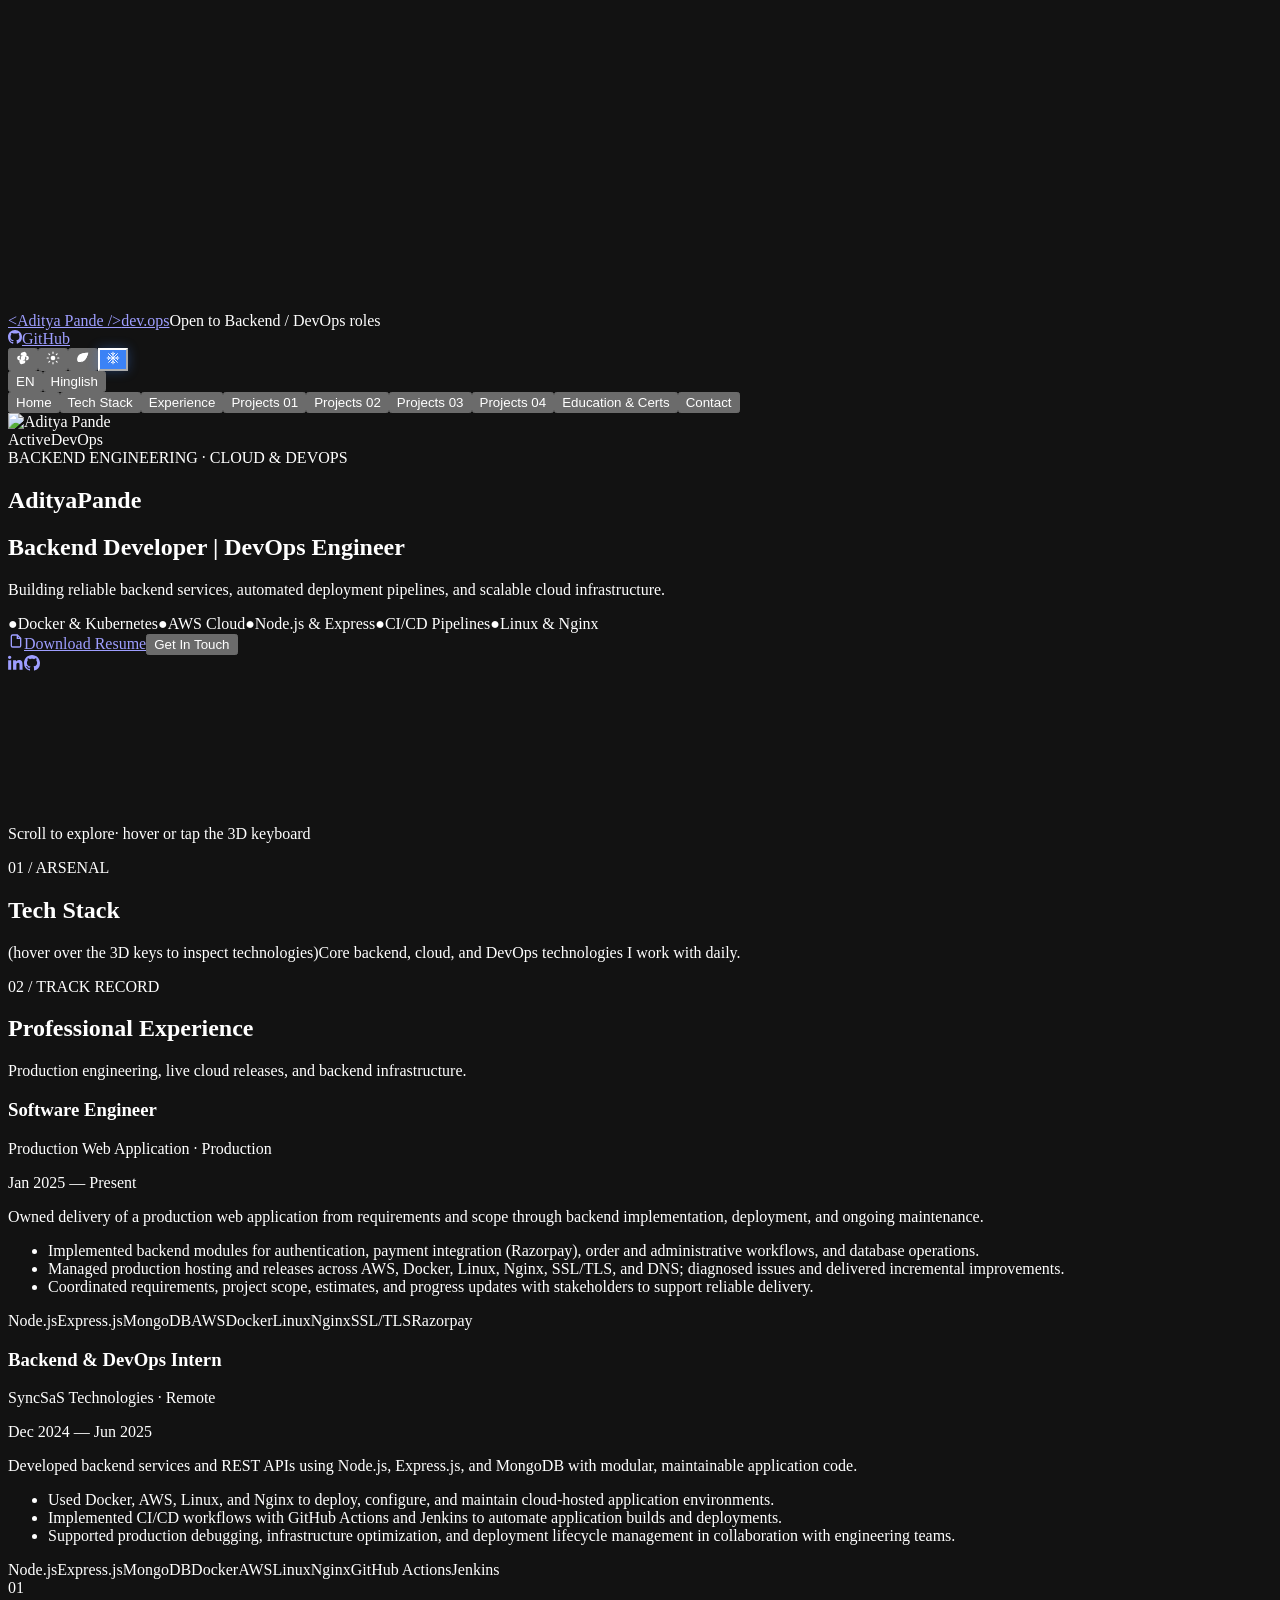
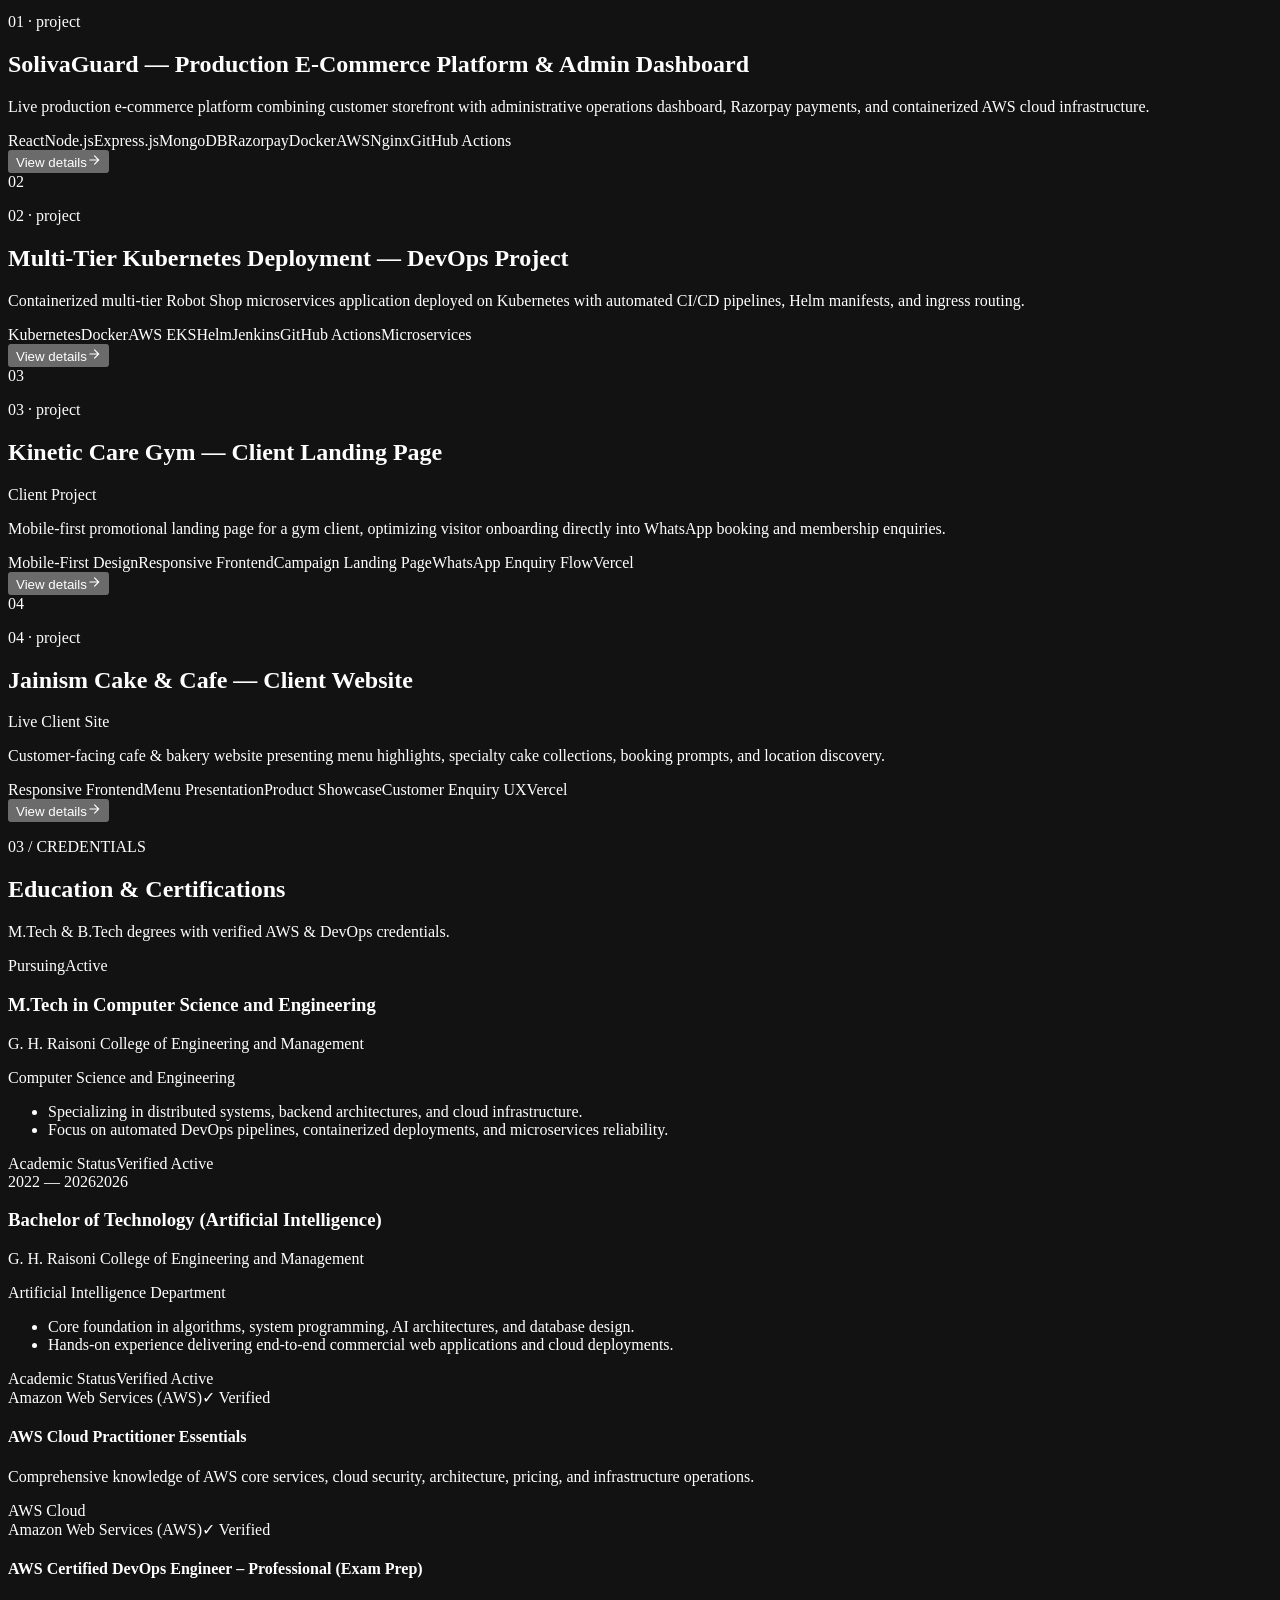
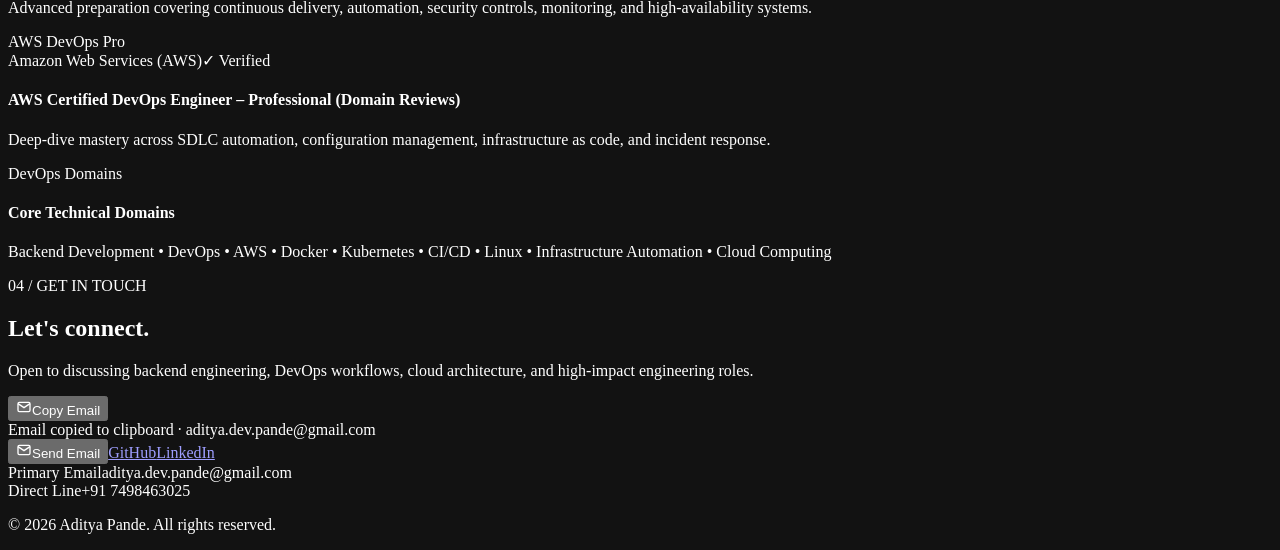
==== commit 0b1ed1ba: "deploy: 08143324b12bb9fe2ceb9ec85d6bb5729a6fb090" ====
--- a/index.html
+++ b/index.html
@@ -1 +1 @@
-<!DOCTYPE html><html lang="en" class="geist_a71539c9-module__T19VSG__variable geist_mono_8d43a2aa-module__8Li5zG__variable h-full antialiased"><head><meta charSet="utf-8"/><meta name="viewport" content="width=device-width, initial-scale=1"/><link rel="preload" href="/portfolio/_next/static/media/797e433ab948586e-s.p.08e28id.o-okb.woff2" as="font" crossorigin="" type="font/woff2"/><link rel="preload" href="/portfolio/_next/static/media/caa3a2e1cccd8315-s.p.09~u27dqhyhd6.woff2" as="font" crossorigin="" type="font/woff2"/><link rel="stylesheet" href="/portfolio/_next/static/chunks/17_~5qnnv5p3q.css" data-precedence="next"/><link rel="preload" as="script" fetchPriority="low" href="/portfolio/_next/static/chunks/0ht900cau6_ur.js"/><script src="/portfolio/_next/static/chunks/020zywxhpq.c0.js" async=""></script><script src="/portfolio/_next/static/chunks/0n~dq4kpx9xxx.js" async=""></script><script src="/portfolio/_next/static/chunks/turbopack-0xdvvenjf1~nu.js" async=""></script><script src="/portfolio/_next/static/chunks/0rqmxiv35zv4q.js" async=""></script><script src="/portfolio/_next/static/chunks/05gg3cnw0j-03.js" async=""></script><script src="/portfolio/_next/static/chunks/02u-.m0bngwz-.js" async=""></script><meta name="next-size-adjust" content=""/><meta name="theme-color" content="#060e1c"/><meta name="color-scheme" content="dark"/><title>Aditya Pande — Backend Developer | DevOps Engineer</title><meta name="description" content="Portfolio of Aditya Pande — Backend Developer &amp; DevOps Engineer. Interactive 3D mechanical keyboard experience built with Next.js, React Three Fiber, Docker, AWS, and Kubernetes."/><meta name="author" content="Aditya Pande"/><meta property="og:title" content="Aditya Pande — Backend Developer | DevOps Engineer"/><meta property="og:description" content="Interactive 3D developer portfolio showcasing production e-commerce backends, Kubernetes microservices, AWS cloud infrastructure, and DevOps pipelines."/><meta property="og:locale" content="en_US"/><meta property="og:type" content="website"/><meta name="twitter:card" content="summary_large_image"/><meta name="twitter:title" content="Aditya Pande — Backend Developer | DevOps Engineer"/><meta name="twitter:description" content="Interactive 3D developer portfolio showcasing production e-commerce backends, Kubernetes microservices, AWS cloud infrastructure, and DevOps pipelines."/><link rel="icon" href="/portfolio/favicon.ico"/><link rel="icon" href="/portfolio/favicon-32x32.png" sizes="32x32" type="image/png"/><link rel="icon" href="/portfolio/favicon-192x192.png" sizes="192x192" type="image/png"/><link rel="apple-touch-icon" href="/portfolio/apple-touch-icon.png" sizes="180x180" type="image/png"/><script>(function(){try{var s=localStorage.getItem("portfolio-season");var ok=["spring","summer","autumn","winter"];if(s&&ok.indexOf(s)>-1){document.documentElement.dataset.season=s;}else{document.documentElement.dataset.season="winter";}}catch(e){document.documentElement.dataset.season="winter";}})();</script><script>(function(){try{var l=localStorage.getItem("portfolio-lang");var ok=["en","hi"];if(l&&ok.indexOf(l)>-1){document.documentElement.lang=l;}else{document.documentElement.lang="en";}}catch(e){}})();</script><script src="/portfolio/_next/static/chunks/03~yq9q893hmn.js" noModule=""></script></head><body class="min-h-full flex flex-col"><div hidden=""><!--$--><!--/$--></div><div aria-hidden="true" class="frozen-bg pointer-events-none fixed inset-0 z-0 overflow-hidden"><div class="frozen-aurora absolute inset-0"></div><div class="frozen-aurora frozen-aurora--alt absolute inset-0"></div><canvas class="absolute inset-0"></canvas><div class="frozen-vignette absolute inset-0"></div><div class="frozen-grain absolute inset-0"></div></div><div class="fixed top-0 inset-x-0 z-[60] h-[2px] bg-ice-700/30 pointer-events-none"><div class="h-full origin-left bg-gradient-to-r from-ice-300 via-ice-100 to-ice-400" style="transform:scaleX(0)"></div></div><div class="relative"><div class="fixed inset-0 z-0"><div style="position:relative;width:100%;height:100%;overflow:hidden;pointer-events:auto"><div style="width:100%;height:100%"><canvas style="display:block"></canvas></div></div></div><header class="fixed top-0 inset-x-0 z-50 px-6 sm:px-10 md:px-14 py-4 flex items-center justify-between pointer-events-none border-b border-white/[0.04] bg-black/40 backdrop-blur-xl"><div class="flex items-center gap-3 pointer-events-auto"><span data-cursor="hover" class="text-sm font-semibold tracking-tight text-white whitespace-nowrap flex items-center gap-2"><span>&lt;Aditya Pande /&gt;</span><span class="hidden sm:inline-block font-mono text-[10px] text-zinc-400 font-normal px-2 py-0.5 rounded-full border border-white/10 bg-white/[0.04]">dev.ops</span></span><span class="hidden md:inline-flex"><span class="status-pill">Open to SDE / DevOps roles</span></span></div><div class="flex items-center gap-2 pointer-events-auto"><div class="inline-flex items-center gap-1 p-0.5 rounded-full bg-white/[0.05] backdrop-blur-md border border-white/10 " role="group" aria-label="Season"><button type="button" data-cursor="hover" aria-label="Spring" aria-pressed="false" title="Spring" class="group relative w-7 h-7 rounded-full flex items-center justify-center transition-all duration-300 text-ice-300 hover:text-ice-50"><svg viewBox="0 0 24 24" width="14" height="14" fill="currentColor" aria-hidden="true"><path d="M12 8a4 4 0 100 8 4 4 0 000-8zm0-6a4 4 0 00-3.6 5.74A5.98 5.98 0 0112 8a5.98 5.98 0 013.6 1.74A4 4 0 0012 2zm10 10a4 4 0 00-5.74-3.6A5.98 5.98 0 0118 12a5.98 5.98 0 01-1.74 3.6A4 4 0 0022 12zm-10 10a4 4 0 003.6-5.74A5.98 5.98 0 0112 16a5.98 5.98 0 01-3.6-1.74A4 4 0 0012 22zM2 12a4 4 0 005.74 3.6A5.98 5.98 0 016 12a5.98 5.98 0 011.74-3.6A4 4 0 002 12z"></path></svg></button><button type="button" data-cursor="hover" aria-label="Summer" aria-pressed="false" title="Summer" class="group relative w-7 h-7 rounded-full flex items-center justify-center transition-all duration-300 text-ice-300 hover:text-ice-50"><svg viewBox="0 0 24 24" width="14" height="14" fill="none" stroke="currentColor" stroke-width="2" stroke-linecap="round" aria-hidden="true"><circle cx="12" cy="12" r="4" fill="currentColor" stroke="none"></circle><path d="M12 2v2M12 20v2M4.9 4.9l1.4 1.4M17.7 17.7l1.4 1.4M2 12h2M20 12h2M4.9 19.1l1.4-1.4M17.7 6.3l1.4-1.4"></path></svg></button><button type="button" data-cursor="hover" aria-label="Autumn" aria-pressed="false" title="Autumn" class="group relative w-7 h-7 rounded-full flex items-center justify-center transition-all duration-300 text-ice-300 hover:text-ice-50"><svg viewBox="0 0 24 24" width="14" height="14" fill="currentColor" aria-hidden="true"><path d="M21 3S9 3 5 7s-4 12 0 12c4 0 8-2 11-5s5-11 5-11zM8 17l6-6" stroke="currentColor" stroke-width="0"></path><path d="M21 3C13 3 7 5 4.5 8.5 2 12 3 19 5 19c1 0 1.5-.4 2-1l4.5-4.5 1.4 1.4L8.4 19.4C10.7 19 13 18 15 16c3-3 6-11 6-13z"></path></svg></button><button type="button" data-cursor="hover" aria-label="Winter" aria-pressed="true" title="Winter" class="group relative w-7 h-7 rounded-full flex items-center justify-center transition-all duration-300 text-background scale-110" style="background:#3b82f6;box-shadow:0 0 12px #3b82f655"><svg viewBox="0 0 24 24" width="14" height="14" fill="none" stroke="currentColor" stroke-width="1.6" stroke-linecap="round" aria-hidden="true"><path d="M12 2v20M2 12h20M4.5 4.5l15 15M19.5 4.5l-15 15"></path><path d="M9 4l3 2 3-2M9 20l3-2 3 2M4 9l2 3-2 3M20 9l-2 3 2 3"></path></svg></button></div><span class="hidden md:inline-flex"><a href="https://github.com/adi-Git-Hub" target="_blank" rel="noopener noreferrer" data-cursor="hover" class="frost-btn !py-1.5 !px-3 !text-xs"><svg viewBox="0 0 16 16" width="14" height="14" fill="currentColor" aria-hidden="true"><path d="M8 0C3.58 0 0 3.58 0 8a8 8 0 005.47 7.59c.4.07.55-.17.55-.38 0-.19-.01-.82-.01-1.49-2.01.37-2.53-.49-2.69-.94-.09-.23-.48-.94-.82-1.13-.28-.15-.68-.52-.01-.53.63-.01 1.08.58 1.23.82.72 1.21 1.87.87 2.33.66.07-.52.28-.87.51-1.07-1.78-.2-3.64-.89-3.64-3.95 0-.87.31-1.59.82-2.15-.08-.2-.36-1.02.08-2.12 0 0 .67-.21 2.2.82.64-.18 1.32-.27 2-.27.68 0 1.36.09 2 .27 1.53-1.04 2.2-.82 2.2-.82.44 1.1.16 1.92.08 2.12.51.56.82 1.27.82 2.15 0 3.07-1.87 3.75-3.65 3.95.29.25.54.73.54 1.48 0 1.07-.01 1.93-.01 2.2 0 .21.15.46.55.38A8.013 8.013 0 0016 8c0-4.42-3.58-8-8-8z"></path></svg><span>GitHub</span></a></span><div class="inline-flex items-center p-0.5 rounded-full bg-white/[0.05] backdrop-blur-md border border-white/10 " role="group" aria-label="Language"><button type="button" data-cursor="hover" aria-pressed="true" class="px-2.5 h-6 rounded-full text-[11px] font-semibold tracking-wider transition-all duration-160 bg-white text-black shadow-[0_2px_8px_rgba(255,255,255,0.2)]">EN</button><button type="button" data-cursor="hover" aria-pressed="false" class="px-2.5 h-6 rounded-full text-[11px] font-semibold tracking-wider transition-all duration-160 text-zinc-400 hover:text-white">Hinglish</button></div></div></header><nav aria-label="Sections" class="hidden md:flex fixed right-6 top-1/2 -translate-y-1/2 z-40 flex-col gap-3 pointer-events-auto"><button type="button" data-cursor="hover" class="group relative flex items-center gap-3" aria-label="Home" aria-current="true"><span class="text-[10px] uppercase font-mono tracking-[0.25em] transition-all duration-200 text-white opacity-100 -translate-x-1 font-semibold">Home</span><span class="block rounded-full transition-all duration-200 w-2.5 h-2.5 bg-white shadow-[0_0_10px_rgba(255,255,255,0.8)]"></span></button><button type="button" data-cursor="hover" class="group relative flex items-center gap-3" aria-label="Tech Stack"><span class="text-[10px] uppercase font-mono tracking-[0.25em] transition-all duration-200 text-zinc-400 opacity-0 translate-x-2 group-hover:opacity-100 group-hover:translate-x-0">Tech Stack</span><span class="block rounded-full transition-all duration-200 w-1.5 h-1.5 bg-zinc-600 group-hover:bg-zinc-300"></span></button><button type="button" data-cursor="hover" class="group relative flex items-center gap-3" aria-label="Experience"><span class="text-[10px] uppercase font-mono tracking-[0.25em] transition-all duration-200 text-zinc-400 opacity-0 translate-x-2 group-hover:opacity-100 group-hover:translate-x-0">Experience</span><span class="block rounded-full transition-all duration-200 w-1.5 h-1.5 bg-zinc-600 group-hover:bg-zinc-300"></span></button><button type="button" data-cursor="hover" class="group relative flex items-center gap-3" aria-label="Projects 01"><span class="text-[10px] uppercase font-mono tracking-[0.25em] transition-all duration-200 text-zinc-400 opacity-0 translate-x-2 group-hover:opacity-100 group-hover:translate-x-0">Projects 01</span><span class="block rounded-full transition-all duration-200 w-1.5 h-1.5 bg-zinc-600 group-hover:bg-zinc-300"></span></button><button type="button" data-cursor="hover" class="group relative flex items-center gap-3" aria-label="Projects 02"><span class="text-[10px] uppercase font-mono tracking-[0.25em] transition-all duration-200 text-zinc-400 opacity-0 translate-x-2 group-hover:opacity-100 group-hover:translate-x-0">Projects 02</span><span class="block rounded-full transition-all duration-200 w-1.5 h-1.5 bg-zinc-600 group-hover:bg-zinc-300"></span></button><button type="button" data-cursor="hover" class="group relative flex items-center gap-3" aria-label="Projects 03"><span class="text-[10px] uppercase font-mono tracking-[0.25em] transition-all duration-200 text-zinc-400 opacity-0 translate-x-2 group-hover:opacity-100 group-hover:translate-x-0">Projects 03</span><span class="block rounded-full transition-all duration-200 w-1.5 h-1.5 bg-zinc-600 group-hover:bg-zinc-300"></span></button><button type="button" data-cursor="hover" class="group relative flex items-center gap-3" aria-label="Projects 04"><span class="text-[10px] uppercase font-mono tracking-[0.25em] transition-all duration-200 text-zinc-400 opacity-0 translate-x-2 group-hover:opacity-100 group-hover:translate-x-0">Projects 04</span><span class="block rounded-full transition-all duration-200 w-1.5 h-1.5 bg-zinc-600 group-hover:bg-zinc-300"></span></button><button type="button" data-cursor="hover" class="group relative flex items-center gap-3" aria-label="Education &amp; Certs"><span class="text-[10px] uppercase font-mono tracking-[0.25em] transition-all duration-200 text-zinc-400 opacity-0 translate-x-2 group-hover:opacity-100 group-hover:translate-x-0">Education &amp; Certs</span><span class="block rounded-full transition-all duration-200 w-1.5 h-1.5 bg-zinc-600 group-hover:bg-zinc-300"></span></button><button type="button" data-cursor="hover" class="group relative flex items-center gap-3" aria-label="Contact"><span class="text-[10px] uppercase font-mono tracking-[0.25em] transition-all duration-200 text-zinc-400 opacity-0 translate-x-2 group-hover:opacity-100 group-hover:translate-x-0">Contact</span><span class="block rounded-full transition-all duration-200 w-1.5 h-1.5 bg-zinc-600 group-hover:bg-zinc-300"></span></button></nav><main class="relative z-10 pointer-events-none"><section data-kb-section="hero" class="min-h-screen flex flex-col justify-center p-6 sm:p-10 md:p-14"><div class="mt-2 md:mt-16"><div class="flex flex-col lg:flex-row items-start gap-8 lg:gap-12"><div class="relative shrink-0 pointer-events-auto fade-in-up" style="--d:80ms"><div aria-hidden="true" class="absolute -inset-4 sm:-inset-6 rounded-3xl bg-gradient-to-tr from-blue-600/15 via-zinc-400/5 to-transparent blur-2xl pointer-events-none opacity-70"></div><div class="relative group rounded-3xl border border-white/12 bg-gradient-to-b from-white/[0.08] via-white/[0.02] to-black/60 backdrop-blur-2xl p-2.5 sm:p-3 shadow-[0_30px_70px_-20px_rgba(0,0,0,0.95)] transition-all duration-300 hover:border-white/22"><div class="relative w-48 sm:w-56 md:w-60 lg:w-64 aspect-[4/5] rounded-2xl overflow-hidden bg-gradient-to-b from-zinc-900 to-black flex items-end justify-center"><div class="absolute inset-0 bg-[radial-gradient(circle_at_50%_30%,rgba(255,255,255,0.08),transparent_70%)] pointer-events-none"></div><picture><source srcSet="/portfolio/aditya_photo_45.jpg" type="image/jpeg"/><img src="/portfolio/PHOTO-2026-10-14-15-43-32.jpg" alt="Aditya Pande" class="w-full h-full object-cover object-[48%_40%] drop-shadow-[0_12px_28px_rgba(0,0,0,0.8)] transition-transform duration-500 group-hover:scale-[1.02]" loading="eager"/></picture><div class="absolute bottom-2.5 inset-x-2.5 flex items-center justify-between px-3 py-1.5 rounded-xl border border-white/12 bg-black/80 backdrop-blur-md text-[11px] font-mono text-white shadow-xl"><span class="flex items-center gap-1.5"><span class="w-2 h-2 rounded-full bg-emerald-400 animate-pulse"></span>Aditya Pande</span><span class="text-zinc-400 text-[10px]">Verified Active</span></div></div></div></div><div class="max-w-xl"><div class="inline-flex items-center gap-2 px-3 py-1 rounded-full border border-white/10 bg-white/[0.04] text-[11px] font-mono tracking-[0.2em] uppercase text-zinc-300 mb-4 fade-in-up" style="--d:0ms"><span class="w-1.5 h-1.5 rounded-full bg-blue-400"></span><span>SYSTEM ARCHITECT · BACKEND &amp; DEVOPS</span></div><h1 class="text-5xl sm:text-7xl md:text-8xl lg:text-9xl font-black tracking-[-0.04em] leading-[0.92] mb-4 fade-in-up" style="--d:100ms"><span class="apple-text-gradient">Aditya</span> <span class="text-zinc-500 font-extrabold">Pande</span></h1><h2 class="text-xl sm:text-2xl md:text-3xl font-medium text-zinc-200 tracking-tight mb-3 fade-in-up" style="--d:180ms">Backend Developer <span class="text-zinc-600 font-normal">|</span> DevOps Engineer</h2><p class="text-base sm:text-lg text-zinc-400 leading-relaxed max-w-xl mb-6 fade-in-up font-normal" style="--d:260ms">Architecting resilient distributed backends, automated Kubernetes pipelines, and high-throughput cloud infrastructure.</p><div class="grid grid-cols-2 sm:flex sm:flex-wrap gap-2.5 pointer-events-auto fade-in-up" style="--d:340ms"><div class="apple-spec-pill"><span class="text-emerald-400">⚡</span><span>99.9% Uptime Stack</span></div><div class="apple-spec-pill"><span class="text-blue-400">☸️</span><span>Kubernetes Microservices</span></div><div class="apple-spec-pill"><span class="text-amber-400">🎓</span><span>M.Tech CSE · B.Tech AI</span></div><div class="apple-spec-pill"><span class="text-purple-400">☁️</span><span>AWS DevOps Pro Prep</span></div></div><div class="mt-8 flex flex-wrap items-center gap-3 pointer-events-auto fade-in-up" style="--d:420ms"><a href="/portfolio/cv.pdf" target="_blank" rel="noopener noreferrer" data-cursor="hover" data-magnetic="true" class="frost-btn frost-btn--primary"><svg viewBox="0 0 24 24" width="16" height="16" fill="none" stroke="currentColor" stroke-width="2" aria-hidden="true"><path d="M14 3H7a2 2 0 00-2 2v14a2 2 0 002 2h10a2 2 0 002-2V8z"></path><path d="M14 3v5h5"></path></svg>Download Resume</a><button type="button" data-cursor="hover" data-magnetic="true" class="frost-btn">Get In Touch</button><div class="basis-full h-0 md:hidden" aria-hidden="true"></div><a href="https://www.linkedin.com/in/aditya-dev-pande/" target="_blank" rel="noopener noreferrer" data-cursor="hover" data-magnetic="true" class="frost-icon" aria-label="LinkedIn"><svg viewBox="0 0 24 24" width="16" height="16" fill="currentColor" aria-hidden="true"><path d="M4.98 3.5C4.98 4.88 3.87 6 2.5 6S0 4.88 0 3.5 1.12 1 2.5 1s2.48 1.12 2.48 2.5zM.22 8h4.56v14H.22V8zm7.4 0h4.37v1.92h.06c.61-1.15 2.1-2.36 4.32-2.36 4.62 0 5.47 3.04 5.47 6.99V22h-4.56v-6.59c0-1.57-.03-3.6-2.19-3.6-2.19 0-2.53 1.71-2.53 3.48V22H7.62V8z"></path></svg></a><a href="https://github.com/adi-Git-Hub" target="_blank" rel="noopener noreferrer" data-cursor="hover" data-magnetic="true" class="frost-icon" aria-label="GitHub"><svg viewBox="0 0 16 16" width="16" height="16" fill="currentColor" aria-hidden="true"><path d="M8 0C3.58 0 0 3.58 0 8a8 8 0 005.47 7.59c.4.07.55-.17.55-.38 0-.19-.01-.82-.01-1.49-2.01.37-2.53-.49-2.69-.94-.09-.23-.48-.94-.82-1.13-.28-.15-.68-.52-.01-.53.63-.01 1.08.58 1.23.82.72 1.21 1.87.87 2.33.66.07-.52.28-.87.51-1.07-1.78-.2-3.64-.89-3.64-3.95 0-.87.31-1.59.82-2.15-.08-.2-.36-1.02.08-2.12 0 0 .67-.21 2.2.82.64-.18 1.32-.27 2-.27.68 0 1.36.09 2 .27 1.53-1.04 2.2-.82 2.2-.82.44 1.1.16 1.92.08 2.12.51.56.82 1.27.82 2.15 0 3.07-1.87 3.75-3.65 3.95.29.25.54.73.54 1.48 0 1.07-.01 1.93-.01 2.2 0 .21.15.46.55.38A8.013 8.013 0 0016 8c0-4.42-3.58-8-8-8z"></path></svg></a></div></div></div></div><div class="mt-10 md:mt-auto flex items-center gap-3 fade-in-up" style="--d:900ms"><span class="scroll-indicator"><span>Scroll to explore</span><span class="scroll-indicator__rail"></span></span><span class="text-[11px] uppercase tracking-[0.25em] text-ice-400 hidden sm:inline">· hover or tap the 3D keyboard</span></div></section><section data-kb-section="stack" class="relative md:min-h-[200vh] p-6 sm:p-10 md:p-14"><div class="relative md:h-[150vh]"><div class="md:sticky md:top-28 text-center"><div class="reveal" style="--reveal-delay:0ms;--reveal-duration:700ms;--reveal-from:translate3d(0, 24px, 0)"><p class="font-mono text-xs uppercase tracking-[0.3em] text-zinc-400 mb-3">01 / ARSENAL</p><h2 class="text-5xl sm:text-7xl md:text-8xl font-black tracking-[-0.04em] text-white leading-[0.95]"><span class="apple-text-gradient">Tech Stack</span></h2></div><div class="reveal" style="--reveal-delay:120ms;--reveal-duration:700ms;--reveal-from:translate3d(0, 24px, 0)"><p class="mt-3 text-sm sm:text-base text-zinc-400 max-w-xl mx-auto font-normal"><span class="hidden md:inline">(hover over the 3D keys to inspect technologies)</span><span class="md:hidden">Core backend, cloud, and DevOps technologies I work with daily.</span></p></div></div></div></section><section data-kb-section="experience" class="relative p-6 sm:p-10 md:p-14 pb-24"><div class="sticky top-24 sm:top-28 text-center mb-12 sm:mb-16 z-0"><div class="reveal" style="--reveal-delay:0ms;--reveal-duration:700ms;--reveal-from:translate3d(0, 24px, 0)"><p class="font-mono text-xs uppercase tracking-[0.3em] text-zinc-400 mb-3">02 / TRACK RECORD</p><h2 class="text-5xl sm:text-7xl md:text-8xl font-black tracking-[-0.04em] text-white leading-[0.95]"><span class="apple-text-gradient">Professional Experience</span></h2></div><div class="reveal" style="--reveal-delay:120ms;--reveal-duration:700ms;--reveal-from:translate3d(0, 24px, 0)"><p class="mt-3 text-sm sm:text-base text-zinc-400 max-w-xl mx-auto">Production engineering, live cloud releases, and backend infrastructure.</p></div></div><div class="relative z-10 max-w-3xl mx-auto space-y-6"><article class="reveal apple-card p-6 sm:p-8 md:p-10 pointer-events-auto" style="--reveal-delay:0ms;--reveal-duration:700ms;--reveal-from:translate3d(0, 24px, 0)"><header class="flex flex-wrap items-start justify-between gap-3 mb-5"><div><h3 class="text-2xl sm:text-3xl font-bold text-white tracking-tight">Software Engineer</h3><p class="text-zinc-300 font-medium mt-1">Production Web Application<span class="text-zinc-500 font-normal"> · <!-- -->Production</span></p></div><span class="font-mono text-xs text-white px-3 py-1 rounded-full border border-white/10 bg-white/[0.04] whitespace-nowrap">Jan 2025 — Present</span></header><p class="text-zinc-300 leading-relaxed mb-5">Owned delivery of a production web application from requirements and scope through backend implementation, deployment, and ongoing maintenance.</p><ul class="space-y-2.5 mb-6"><li class="flex gap-3 text-zinc-300 leading-relaxed text-sm"><span class="mt-[0.6em] flex-none w-1.5 h-1.5 rounded-full bg-blue-400"></span><span>Implemented backend modules for authentication, payment integration (Razorpay), order and administrative workflows, and database operations.</span></li><li class="flex gap-3 text-zinc-300 leading-relaxed text-sm"><span class="mt-[0.6em] flex-none w-1.5 h-1.5 rounded-full bg-blue-400"></span><span>Managed production hosting and releases across AWS, Docker, Linux, Nginx, SSL/TLS, and DNS; diagnosed issues and delivered incremental improvements.</span></li><li class="flex gap-3 text-zinc-300 leading-relaxed text-sm"><span class="mt-[0.6em] flex-none w-1.5 h-1.5 rounded-full bg-blue-400"></span><span>Coordinated requirements, project scope, estimates, and progress updates with stakeholders to support reliable delivery.</span></li></ul><div class="flex flex-wrap gap-1.5"><span data-cursor="hover" class="frost-chip">Node.js</span><span data-cursor="hover" class="frost-chip">Express.js</span><span data-cursor="hover" class="frost-chip">MongoDB</span><span data-cursor="hover" class="frost-chip">AWS</span><span data-cursor="hover" class="frost-chip">Docker</span><span data-cursor="hover" class="frost-chip">Linux</span><span data-cursor="hover" class="frost-chip">Nginx</span><span data-cursor="hover" class="frost-chip">SSL/TLS</span><span data-cursor="hover" class="frost-chip">Razorpay</span></div></article><article class="reveal apple-card p-6 sm:p-8 md:p-10 pointer-events-auto" style="--reveal-delay:120ms;--reveal-duration:700ms;--reveal-from:translate3d(0, 24px, 0)"><header class="flex flex-wrap items-start justify-between gap-3 mb-5"><div><h3 class="text-2xl sm:text-3xl font-bold text-white tracking-tight">Backend &amp; DevOps Intern</h3><p class="text-zinc-300 font-medium mt-1">SyncSaS Technologies<span class="text-zinc-500 font-normal"> · <!-- -->Remote</span></p></div><span class="font-mono text-xs text-white px-3 py-1 rounded-full border border-white/10 bg-white/[0.04] whitespace-nowrap">Dec 2024 — Jun 2025</span></header><p class="text-zinc-300 leading-relaxed mb-5">Developed backend services and REST APIs using Node.js, Express.js, and MongoDB with modular, maintainable application code.</p><ul class="space-y-2.5 mb-6"><li class="flex gap-3 text-zinc-300 leading-relaxed text-sm"><span class="mt-[0.6em] flex-none w-1.5 h-1.5 rounded-full bg-blue-400"></span><span>Used Docker, AWS, Linux, and Nginx to deploy, configure, and maintain cloud-hosted application environments.</span></li><li class="flex gap-3 text-zinc-300 leading-relaxed text-sm"><span class="mt-[0.6em] flex-none w-1.5 h-1.5 rounded-full bg-blue-400"></span><span>Implemented CI/CD workflows with GitHub Actions and Jenkins to automate application builds and deployments.</span></li><li class="flex gap-3 text-zinc-300 leading-relaxed text-sm"><span class="mt-[0.6em] flex-none w-1.5 h-1.5 rounded-full bg-blue-400"></span><span>Supported production debugging, infrastructure optimization, and deployment lifecycle management in collaboration with engineering teams.</span></li></ul><div class="flex flex-wrap gap-1.5"><span data-cursor="hover" class="frost-chip">Node.js</span><span data-cursor="hover" class="frost-chip">Express.js</span><span data-cursor="hover" class="frost-chip">MongoDB</span><span data-cursor="hover" class="frost-chip">Docker</span><span data-cursor="hover" class="frost-chip">AWS</span><span data-cursor="hover" class="frost-chip">Linux</span><span data-cursor="hover" class="frost-chip">Nginx</span><span data-cursor="hover" class="frost-chip">GitHub Actions</span><span data-cursor="hover" class="frost-chip">Jenkins</span></div></article></div></section><section data-kb-section="project1" data-kb-highlights="react,nodedotjs,express,mongodb,docker,nginx" class="relative py-20 md:min-h-screen flex items-center p-6 sm:p-10 md:p-14 overflow-hidden"><span aria-hidden="true" class="watermark hidden md:block top-1/2 -translate-y-1/2 right-[-2vw]">01</span><div class="max-w-xl relative"><div class="reveal" style="--reveal-delay:0ms;--reveal-duration:700ms;--reveal-from:translate3d(0, 24px, 0)"><p class="font-mono text-xs uppercase tracking-[0.25em] text-zinc-400 mb-3">01<!-- --> · <!-- -->project</p></div><div class="reveal" style="--reveal-delay:80ms;--reveal-duration:700ms;--reveal-from:translate3d(0, 24px, 0)"><h2 class="text-3xl sm:text-5xl font-bold tracking-tight text-white leading-[1.05] mb-4">SolivaGuard — Production E-Commerce Platform &amp; Admin Dashboard</h2></div><div class="reveal" style="--reveal-delay:180ms;--reveal-duration:700ms;--reveal-from:translate3d(0, 24px, 0)"><p class="text-base sm:text-lg text-zinc-300 leading-relaxed mb-6">Live production e-commerce platform combining customer storefront with administrative operations dashboard, Razorpay payments, and containerized AWS cloud infrastructure.</p></div><div class="reveal" style="--reveal-delay:260ms;--reveal-duration:700ms;--reveal-from:translate3d(0, 24px, 0)"><div class="flex flex-wrap gap-1.5 pointer-events-auto mb-5"><span data-cursor="hover" class="frost-chip">React</span><span data-cursor="hover" class="frost-chip">Node.js</span><span data-cursor="hover" class="frost-chip">Express.js</span><span data-cursor="hover" class="frost-chip">MongoDB</span><span data-cursor="hover" class="frost-chip">Razorpay</span><span data-cursor="hover" class="frost-chip">Docker</span><span data-cursor="hover" class="frost-chip">AWS</span><span data-cursor="hover" class="frost-chip">Nginx</span><span data-cursor="hover" class="frost-chip">GitHub Actions</span></div></div><div class="reveal" style="--reveal-delay:320ms;--reveal-duration:700ms;--reveal-from:translate3d(0, 24px, 0)"><div class="flex pointer-events-auto"><button type="button" data-cursor="hover" data-magnetic="true" class="frost-btn group/btn"><span>View details</span><svg viewBox="0 0 24 24" width="14" height="14" fill="none" stroke="currentColor" stroke-width="2" stroke-linecap="round" class="transition-transform duration-200 group-hover/btn:translate-x-1" aria-hidden="true"><path d="M5 12h14M13 5l7 7-7 7"></path></svg></button></div></div></div></section><section data-kb-section="project2" data-kb-highlights="kubernetes,docker,helm,jenkins,githubactions" class="relative py-20 md:min-h-screen flex items-center p-6 sm:p-10 md:p-14 overflow-hidden"><span aria-hidden="true" class="watermark hidden md:block top-1/2 -translate-y-1/2 left-[-2vw]">02</span><div class="max-w-xl relative md:ml-auto md:text-right md:mr-16 lg:mr-24"><div class="reveal" style="--reveal-delay:0ms;--reveal-duration:700ms;--reveal-from:translate3d(0, 24px, 0)"><p class="font-mono text-xs uppercase tracking-[0.25em] text-zinc-400 mb-3">02<!-- --> · <!-- -->project</p></div><div class="reveal" style="--reveal-delay:80ms;--reveal-duration:700ms;--reveal-from:translate3d(0, 24px, 0)"><h2 class="text-3xl sm:text-5xl font-bold tracking-tight text-white leading-[1.05] mb-4">Multi-Tier Kubernetes Deployment — DevOps Project</h2></div><div class="reveal" style="--reveal-delay:180ms;--reveal-duration:700ms;--reveal-from:translate3d(0, 24px, 0)"><p class="text-base sm:text-lg text-zinc-300 leading-relaxed mb-6">Containerized multi-tier Robot Shop microservices application deployed on Kubernetes with automated CI/CD pipelines, Helm manifests, and ingress routing.</p></div><div class="reveal" style="--reveal-delay:260ms;--reveal-duration:700ms;--reveal-from:translate3d(0, 24px, 0)"><div class="flex flex-wrap gap-1.5 md:justify-end pointer-events-auto mb-5"><span data-cursor="hover" class="frost-chip">Kubernetes</span><span data-cursor="hover" class="frost-chip">Docker</span><span data-cursor="hover" class="frost-chip">AWS EKS</span><span data-cursor="hover" class="frost-chip">Helm</span><span data-cursor="hover" class="frost-chip">Jenkins</span><span data-cursor="hover" class="frost-chip">GitHub Actions</span><span data-cursor="hover" class="frost-chip">Microservices</span></div></div><div class="reveal" style="--reveal-delay:320ms;--reveal-duration:700ms;--reveal-from:translate3d(0, 24px, 0)"><div class="flex md:justify-end pointer-events-auto"><button type="button" data-cursor="hover" data-magnetic="true" class="frost-btn group/btn"><span>View details</span><svg viewBox="0 0 24 24" width="14" height="14" fill="none" stroke="currentColor" stroke-width="2" stroke-linecap="round" class="transition-transform duration-200 group-hover/btn:translate-x-1" aria-hidden="true"><path d="M5 12h14M13 5l7 7-7 7"></path></svg></button></div></div></div></section><section data-kb-section="project3" data-kb-highlights="react,nextdotjs,tailwindcss" class="relative py-20 md:min-h-screen flex items-center p-6 sm:p-10 md:p-14 overflow-hidden"><span aria-hidden="true" class="watermark hidden md:block top-1/2 -translate-y-1/2 right-[-2vw]">03</span><div class="max-w-xl relative"><div class="reveal" style="--reveal-delay:0ms;--reveal-duration:700ms;--reveal-from:translate3d(0, 24px, 0)"><p class="font-mono text-xs uppercase tracking-[0.25em] text-zinc-400 mb-3">03<!-- --> · <!-- -->project</p></div><div class="reveal" style="--reveal-delay:80ms;--reveal-duration:700ms;--reveal-from:translate3d(0, 24px, 0)"><h2 class="text-3xl sm:text-5xl font-bold tracking-tight text-white leading-[1.05] mb-4">Kinetic Care Gym — Client Landing Page</h2></div><div class="reveal" style="--reveal-delay:140ms;--reveal-duration:700ms;--reveal-from:translate3d(0, 24px, 0)"><span class="inline-block text-[10px] uppercase tracking-widest text-zinc-300 border border-white/12 bg-white/[0.04] rounded-full px-2.5 py-0.5 mb-4 font-mono">Client Project</span></div><div class="reveal" style="--reveal-delay:180ms;--reveal-duration:700ms;--reveal-from:translate3d(0, 24px, 0)"><p class="text-base sm:text-lg text-zinc-300 leading-relaxed mb-6">Mobile-first promotional landing page for a gym client, optimizing visitor onboarding directly into WhatsApp booking and membership enquiries.</p></div><div class="reveal" style="--reveal-delay:260ms;--reveal-duration:700ms;--reveal-from:translate3d(0, 24px, 0)"><div class="flex flex-wrap gap-1.5 pointer-events-auto mb-5"><span data-cursor="hover" class="frost-chip">Mobile-First Design</span><span data-cursor="hover" class="frost-chip">Responsive Frontend</span><span data-cursor="hover" class="frost-chip">Campaign Landing Page</span><span data-cursor="hover" class="frost-chip">WhatsApp Enquiry Flow</span><span data-cursor="hover" class="frost-chip">Vercel</span></div></div><div class="reveal" style="--reveal-delay:320ms;--reveal-duration:700ms;--reveal-from:translate3d(0, 24px, 0)"><div class="flex pointer-events-auto"><button type="button" data-cursor="hover" data-magnetic="true" class="frost-btn group/btn"><span>View details</span><svg viewBox="0 0 24 24" width="14" height="14" fill="none" stroke="currentColor" stroke-width="2" stroke-linecap="round" class="transition-transform duration-200 group-hover/btn:translate-x-1" aria-hidden="true"><path d="M5 12h14M13 5l7 7-7 7"></path></svg></button></div></div></div></section><section data-kb-section="project4" data-kb-highlights="react,javascript,tailwindcss" class="relative py-20 md:min-h-screen flex items-center p-6 sm:p-10 md:p-14 overflow-hidden"><span aria-hidden="true" class="watermark hidden md:block top-1/2 -translate-y-1/2 left-[-2vw]">04</span><div class="max-w-xl relative md:ml-auto md:text-right md:mr-16 lg:mr-24"><div class="reveal" style="--reveal-delay:0ms;--reveal-duration:700ms;--reveal-from:translate3d(0, 24px, 0)"><p class="font-mono text-xs uppercase tracking-[0.25em] text-zinc-400 mb-3">04<!-- --> · <!-- -->project</p></div><div class="reveal" style="--reveal-delay:80ms;--reveal-duration:700ms;--reveal-from:translate3d(0, 24px, 0)"><h2 class="text-3xl sm:text-5xl font-bold tracking-tight text-white leading-[1.05] mb-4">Jainism Cake &amp; Cafe — Client Website</h2></div><div class="reveal" style="--reveal-delay:140ms;--reveal-duration:700ms;--reveal-from:translate3d(0, 24px, 0)"><span class="inline-block text-[10px] uppercase tracking-widest text-zinc-300 border border-white/12 bg-white/[0.04] rounded-full px-2.5 py-0.5 mb-4 font-mono">Live Client Site</span></div><div class="reveal" style="--reveal-delay:180ms;--reveal-duration:700ms;--reveal-from:translate3d(0, 24px, 0)"><p class="text-base sm:text-lg text-zinc-300 leading-relaxed mb-6">Customer-facing cafe &amp; bakery website presenting menu highlights, specialty cake collections, booking prompts, and location discovery.</p></div><div class="reveal" style="--reveal-delay:260ms;--reveal-duration:700ms;--reveal-from:translate3d(0, 24px, 0)"><div class="flex flex-wrap gap-1.5 md:justify-end pointer-events-auto mb-5"><span data-cursor="hover" class="frost-chip">Responsive Frontend</span><span data-cursor="hover" class="frost-chip">Menu Presentation</span><span data-cursor="hover" class="frost-chip">Product Showcase</span><span data-cursor="hover" class="frost-chip">Customer Enquiry UX</span><span data-cursor="hover" class="frost-chip">Vercel</span></div></div><div class="reveal" style="--reveal-delay:320ms;--reveal-duration:700ms;--reveal-from:translate3d(0, 24px, 0)"><div class="flex md:justify-end pointer-events-auto"><button type="button" data-cursor="hover" data-magnetic="true" class="frost-btn group/btn"><span>View details</span><svg viewBox="0 0 24 24" width="14" height="14" fill="none" stroke="currentColor" stroke-width="2" stroke-linecap="round" class="transition-transform duration-200 group-hover/btn:translate-x-1" aria-hidden="true"><path d="M5 12h14M13 5l7 7-7 7"></path></svg></button></div></div></div></section><section data-kb-section="education" class="relative p-6 sm:p-10 md:p-14 pb-24"><div class="text-center mb-12 sm:mb-16"><div class="reveal" style="--reveal-delay:0ms;--reveal-duration:700ms;--reveal-from:translate3d(0, 24px, 0)"><p class="font-mono text-xs uppercase tracking-[0.3em] text-zinc-400 mb-3">03 / CREDENTIALS</p><h2 class="text-5xl sm:text-7xl md:text-8xl font-black tracking-[-0.04em] text-white leading-[0.95]"><span class="apple-text-gradient">Education &amp; Certifications</span></h2></div><div class="reveal" style="--reveal-delay:120ms;--reveal-duration:700ms;--reveal-from:translate3d(0, 24px, 0)"><p class="mt-3 text-sm sm:text-base text-zinc-400 max-w-xl mx-auto">M.Tech &amp; B.Tech degrees with verified AWS &amp; DevOps credentials.</p></div></div><div class="relative z-10 max-w-4xl mx-auto grid grid-cols-1 md:grid-cols-2 gap-6"><div class="space-y-6"><article class="reveal apple-card p-6 sm:p-8 pointer-events-auto flex flex-col justify-between" style="--reveal-delay:0ms;--reveal-duration:700ms;--reveal-from:translate3d(0, 24px, 0)"><div><div class="flex items-center justify-between gap-2 mb-3"><span class="font-mono text-[11px] uppercase tracking-wider text-zinc-400">Pursuing</span><span class="font-mono text-xs text-white px-2.5 py-0.5 rounded-full border border-white/10 bg-white/[0.04]">Active</span></div><h3 class="text-xl sm:text-2xl font-bold text-white tracking-tight mb-2">M.Tech in Computer Science and Engineering</h3><p class="text-zinc-300 font-medium text-sm mb-1">G. H. Raisoni College of Engineering and Management</p><p class="text-zinc-500 text-xs mb-5">Computer Science and Engineering</p><ul class="space-y-2 mb-4"><li class="flex gap-2.5 text-xs text-zinc-300 leading-relaxed"><span class="mt-[0.55em] flex-none w-1.5 h-1.5 rounded-full bg-blue-400"></span><span>Specializing in distributed systems, backend architectures, and cloud infrastructure.</span></li><li class="flex gap-2.5 text-xs text-zinc-300 leading-relaxed"><span class="mt-[0.55em] flex-none w-1.5 h-1.5 rounded-full bg-blue-400"></span><span>Focus on automated DevOps pipelines, containerized deployments, and microservices reliability.</span></li></ul></div><div class="pt-3 border-t border-white/[0.06] flex items-center justify-between"><span class="text-xs text-zinc-400 font-mono">Academic Status</span><span class="text-xs text-emerald-400 font-medium">Verified Active</span></div></article><article class="reveal apple-card p-6 sm:p-8 pointer-events-auto flex flex-col justify-between" style="--reveal-delay:100ms;--reveal-duration:700ms;--reveal-from:translate3d(0, 24px, 0)"><div><div class="flex items-center justify-between gap-2 mb-3"><span class="font-mono text-[11px] uppercase tracking-wider text-zinc-400">2022 — 2026</span><span class="font-mono text-xs text-white px-2.5 py-0.5 rounded-full border border-white/10 bg-white/[0.04]">2026</span></div><h3 class="text-xl sm:text-2xl font-bold text-white tracking-tight mb-2">Bachelor of Technology (Artificial Intelligence)</h3><p class="text-zinc-300 font-medium text-sm mb-1">G. H. Raisoni College of Engineering and Management</p><p class="text-zinc-500 text-xs mb-5">Artificial Intelligence Department</p><ul class="space-y-2 mb-4"><li class="flex gap-2.5 text-xs text-zinc-300 leading-relaxed"><span class="mt-[0.55em] flex-none w-1.5 h-1.5 rounded-full bg-blue-400"></span><span>Core foundation in algorithms, system programming, AI architectures, and database design.</span></li><li class="flex gap-2.5 text-xs text-zinc-300 leading-relaxed"><span class="mt-[0.55em] flex-none w-1.5 h-1.5 rounded-full bg-blue-400"></span><span>Hands-on experience delivering end-to-end commercial web applications and cloud deployments.</span></li></ul></div><div class="pt-3 border-t border-white/[0.06] flex items-center justify-between"><span class="text-xs text-zinc-400 font-mono">Academic Status</span><span class="text-xs text-emerald-400 font-medium">Verified Active</span></div></article></div><div class="space-y-4"><div class="reveal apple-card p-6 pointer-events-auto" style="--reveal-delay:160ms;--reveal-duration:700ms;--reveal-from:translate3d(0, 24px, 0)"><div class="flex items-center justify-between gap-2 mb-2"><span class="font-mono text-xs text-zinc-300 font-medium">Amazon Web Services (AWS)</span><span class="font-mono text-[10px] text-emerald-400 px-2 py-0.5 rounded-full border border-emerald-500/30 bg-emerald-950/20">✓ <!-- -->Verified</span></div><h4 class="text-lg font-bold text-white mb-1.5">AWS Cloud Practitioner Essentials</h4><p class="text-xs text-zinc-400 leading-relaxed mb-3">Comprehensive knowledge of AWS core services, cloud security, architecture, pricing, and infrastructure operations.</p><span class="font-mono text-[11px] text-zinc-300 bg-white/[0.04] px-2.5 py-1 rounded-md border border-white/8">AWS Cloud</span></div><div class="reveal apple-card p-6 pointer-events-auto" style="--reveal-delay:260ms;--reveal-duration:700ms;--reveal-from:translate3d(0, 24px, 0)"><div class="flex items-center justify-between gap-2 mb-2"><span class="font-mono text-xs text-zinc-300 font-medium">Amazon Web Services (AWS)</span><span class="font-mono text-[10px] text-emerald-400 px-2 py-0.5 rounded-full border border-emerald-500/30 bg-emerald-950/20">✓ <!-- -->Verified</span></div><h4 class="text-lg font-bold text-white mb-1.5">AWS Certified DevOps Engineer – Professional (Exam Prep)</h4><p class="text-xs text-zinc-400 leading-relaxed mb-3">Advanced preparation covering continuous delivery, automation, security controls, monitoring, and high-availability systems.</p><span class="font-mono text-[11px] text-zinc-300 bg-white/[0.04] px-2.5 py-1 rounded-md border border-white/8">AWS DevOps Pro</span></div><div class="reveal apple-card p-6 pointer-events-auto" style="--reveal-delay:360ms;--reveal-duration:700ms;--reveal-from:translate3d(0, 24px, 0)"><div class="flex items-center justify-between gap-2 mb-2"><span class="font-mono text-xs text-zinc-300 font-medium">Amazon Web Services (AWS)</span><span class="font-mono text-[10px] text-emerald-400 px-2 py-0.5 rounded-full border border-emerald-500/30 bg-emerald-950/20">✓ <!-- -->Verified</span></div><h4 class="text-lg font-bold text-white mb-1.5">AWS Certified DevOps Engineer – Professional (Domain Reviews)</h4><p class="text-xs text-zinc-400 leading-relaxed mb-3">Deep-dive mastery across SDLC automation, configuration management, infrastructure as code, and incident response.</p><span class="font-mono text-[11px] text-zinc-300 bg-white/[0.04] px-2.5 py-1 rounded-md border border-white/8">DevOps Domains</span></div><div class="reveal apple-card p-6 pointer-events-auto" style="--reveal-delay:360ms;--reveal-duration:700ms;--reveal-from:translate3d(0, 24px, 0)"><h4 class="text-xs font-semibold uppercase tracking-wider text-zinc-400 mb-3 font-mono">Core Technical Domains</h4><p class="text-xs text-zinc-300 leading-relaxed">Backend Development • DevOps • AWS • Docker • Kubernetes • CI/CD • Linux • Infrastructure Automation • Cloud Computing</p></div></div></div></section><section data-kb-section="contact" class="relative py-24 md:min-h-screen flex flex-col justify-center p-6 sm:p-10 md:p-14 overflow-hidden"><div class="max-w-xl relative"><div class="reveal" style="--reveal-delay:0ms;--reveal-duration:700ms;--reveal-from:translate3d(0, 24px, 0)"><p class="font-mono text-xs uppercase tracking-[0.3em] text-zinc-400 mb-3">04 / GET IN TOUCH</p></div><div class="reveal" style="--reveal-delay:80ms;--reveal-duration:700ms;--reveal-from:translate3d(0, 24px, 0)"><h2 class="text-4xl sm:text-6xl md:text-7xl font-bold tracking-tight text-white mb-6"><span class="apple-text-gradient">Let&#x27;s connect.</span></h2></div><div class="reveal" style="--reveal-delay:160ms;--reveal-duration:700ms;--reveal-from:translate3d(0, 24px, 0)"><p class="text-zinc-300 text-base sm:text-lg mb-8 leading-relaxed">Open to discussing backend engineering, DevOps workflows, cloud architecture, and high-impact engineering roles.</p></div><div class="reveal" style="--reveal-delay:240ms;--reveal-duration:700ms;--reveal-from:translate3d(0, 24px, 0)"><div class="flex flex-wrap gap-3 pointer-events-auto"><button type="button" data-cursor="hover" class="frost-btn frost-btn--primary" aria-label="Copy Email aditya.dev.pande@gmail.com"><svg viewBox="0 0 24 24" width="16" height="16" fill="none" stroke="currentColor" stroke-width="2" aria-hidden="true"><rect x="3" y="5" width="18" height="14" rx="2"></rect><path d="M3 7l9 6 9-6"></path></svg>Copy Email</button><div class="toast" data-show="false" role="status" aria-live="polite">Email copied to clipboard<!-- --> · <!-- -->aditya.dev.pande@gmail.com</div><button type="button" data-cursor="hover" class="frost-btn flex items-center gap-2"><svg viewBox="0 0 24 24" width="16" height="16" fill="none" stroke="currentColor" stroke-width="2" aria-hidden="true"><rect x="3" y="5" width="18" height="14" rx="2"></rect><path d="M3 7l9 6 9-6"></path></svg><span>Send Email</span></button><a href="https://github.com/adi-Git-Hub" target="_blank" rel="noopener noreferrer" data-cursor="hover" class="frost-btn">GitHub</a><a href="https://www.linkedin.com/in/aditya-dev-pande/" target="_blank" rel="noopener noreferrer" data-cursor="hover" class="frost-btn">LinkedIn</a></div><div class="mt-8 p-4 sm:p-5 rounded-2xl border border-white/10 bg-white/[0.03] backdrop-blur-md max-w-lg"><div class="flex flex-col sm:flex-row sm:items-center justify-between gap-3 text-xs font-mono text-zinc-300"><div><span class="text-zinc-500 block text-[10px] uppercase tracking-wider mb-0.5">Primary Email</span><span class="text-white font-medium">aditya.dev.pande@gmail.com</span></div><div class="sm:text-right"><span class="text-zinc-500 block text-[10px] uppercase tracking-wider mb-0.5">Direct Line</span><span class="text-white font-medium">+91 7498463025</span></div></div></div></div></div><div class="reveal" style="--reveal-delay:320ms;--reveal-duration:700ms;--reveal-from:translate3d(0, 24px, 0)"><p class="mt-14 text-[11px] uppercase tracking-[0.25em] text-zinc-500 font-mono">© 2026 Aditya Pande. All rights reserved.</p></div></section></main><div class="project-modal " aria-hidden="true"><div class="project-modal__dialog" role="dialog" aria-modal="true" aria-labelledby="project-modal-title" tabindex="-1" data-lenis-prevent="true"></div></div></div><!--$--><!--/$--><div class="cursor-halo" aria-hidden="true"></div><script src="/portfolio/_next/static/chunks/0ht900cau6_ur.js" id="_R_" async=""></script><script>(self.__next_f=self.__next_f||[]).push([0])</script><script>self.__next_f.push([1,"1:\"$Sreact.fragment\"\n2:I[13031,[\"/portfolio/_next/static/chunks/0rqmxiv35zv4q.js\",\"/portfolio/_next/static/chunks/05gg3cnw0j-03.js\"],\"SEASON_BOOT_SCRIPT\"]\n3:I[19133,[\"/portfolio/_next/static/chunks/0rqmxiv35zv4q.js\",\"/portfolio/_next/static/chunks/05gg3cnw0j-03.js\"],\"LANG_BOOT_SCRIPT\"]\n4:I[19133,[\"/portfolio/_next/static/chunks/0rqmxiv35zv4q.js\",\"/portfolio/_next/static/chunks/05gg3cnw0j-03.js\"],\"default\"]\n5:I[13031,[\"/portfolio/_next/static/chunks/0rqmxiv35zv4q.js\",\"/portfolio/_next/static/chunks/05gg3cnw0j-03.js\"],\"default\"]\n6:I[83779,[\"/portfolio/_next/static/chunks/0rqmxiv35zv4q.js\",\"/portfolio/_next/static/chunks/05gg3cnw0j-03.js\"],\"default\"]\n7:I[52004,[\"/portfolio/_next/static/chunks/0rqmxiv35zv4q.js\",\"/portfolio/_next/static/chunks/05gg3cnw0j-03.js\"],\"default\"]\n8:I[39756,[\"/portfolio/_next/static/chunks/0rqmxiv35zv4q.js\",\"/portfolio/_next/static/chunks/05gg3cnw0j-03.js\"],\"default\"]\n9:I[37457,[\"/portfolio/_next/static/chunks/0rqmxiv35zv4q.js\",\"/portfolio/_next/static/chunks/05gg3cnw0j-03.js\"],\"default\"]\na:I[44805,[\"/portfolio/_next/static/chunks/0rqmxiv35zv4q.js\",\"/portfolio/_next/static/chunks/05gg3cnw0j-03.js\"],\"default\"]\nb:I[74925,[\"/portfolio/_next/static/chunks/0rqmxiv35zv4q.js\",\"/portfolio/_next/static/chunks/05gg3cnw0j-03.js\"],\"default\"]\nc:I[47257,[\"/portfolio/_next/static/chunks/0rqmxiv35zv4q.js\",\"/portfolio/_next/static/chunks/05gg3cnw0j-03.js\"],\"ClientPageRoot\"]\nd:I[31713,[\"/portfolio/_next/static/chunks/0rqmxiv35zv4q.js\",\"/portfolio/_next/static/chunks/05gg3cnw0j-03.js\",\"/portfolio/_next/static/chunks/02u-.m0bngwz-.js\"],\"default\"]\n10:I[97367,[\"/portfolio/_next/static/chunks/0rqmxiv35zv4q.js\",\"/portfolio/_next/static/chunks/05gg3cnw0j-03.js\"],\"OutletBoundary\"]\n11:\"$Sreact.suspense\"\n13:I[97367,[\"/portfolio/_next/static/chunks/0rqmxiv35zv4q.js\",\"/portfolio/_next/static/chunks/05gg3cnw0j-03.js\"],\"ViewportBoundary\"]\n15:I[97367,[\"/portfolio/_next/static/chunks/0rqmxiv35zv4q.js\",\"/portfolio/_next/static/chunks/05gg3cnw0j-03.js\"],\"MetadataBoundary\"]\n17:I[68027,[\"/portfolio/_next/static/chunks/0rqmxiv35zv4q.js\",\"/portfolio/_next/static/chunks/05gg3cnw0j-03.js\"],\"default\",1]\n:HL[\"/portfolio/_next/static/chunks/17_~5qnnv5p3q.css\",\"style\"]\n:HL[\"/portfolio/_next/static/media/797e433ab948586e-s.p.08e28id.o-okb.woff2\",\"font\",{\"crossOrigin\":\"\",\"type\":\"font/woff2\"}]\n:HL[\"/portfolio/_next/static/media/caa3a2e1cccd8315-s.p.09~u27dqhyhd6.woff2\",\"font\",{\"crossOrigin\":\"\",\"type\":\"font/woff2\"}]\n"])</script><script>self.__next_f.push([1,"0:{\"P\":null,\"c\":[\"\",\"\"],\"q\":\"\",\"i\":false,\"f\":[[[\"\",{\"children\":[\"__PAGE__\",{}]},\"$undefined\",\"$undefined\",16],[[\"$\",\"$1\",\"c\",{\"children\":[[[\"$\",\"link\",\"0\",{\"rel\":\"stylesheet\",\"href\":\"/portfolio/_next/static/chunks/17_~5qnnv5p3q.css\",\"precedence\":\"next\",\"crossOrigin\":\"$undefined\",\"nonce\":\"$undefined\"}],[\"$\",\"script\",\"script-0\",{\"src\":\"/portfolio/_next/static/chunks/0rqmxiv35zv4q.js\",\"async\":true,\"nonce\":\"$undefined\"}],[\"$\",\"script\",\"script-1\",{\"src\":\"/portfolio/_next/static/chunks/05gg3cnw0j-03.js\",\"async\":true,\"nonce\":\"$undefined\"}]],[\"$\",\"html\",null,{\"lang\":\"en\",\"className\":\"geist_a71539c9-module__T19VSG__variable geist_mono_8d43a2aa-module__8Li5zG__variable h-full antialiased\",\"suppressHydrationWarning\":true,\"children\":[[\"$\",\"head\",null,{\"children\":[[\"$\",\"script\",null,{\"dangerouslySetInnerHTML\":{\"__html\":\"$2\"}}],[\"$\",\"script\",null,{\"dangerouslySetInnerHTML\":{\"__html\":\"$3\"}}]]}],[\"$\",\"body\",null,{\"className\":\"min-h-full flex flex-col\",\"suppressHydrationWarning\":true,\"children\":[\"$\",\"$L4\",null,{\"children\":[\"$\",\"$L5\",null,{\"children\":[[\"$\",\"$L6\",null,{}],[\"$\",\"$L7\",null,{}],[\"$\",\"$L8\",null,{\"parallelRouterKey\":\"children\",\"error\":\"$undefined\",\"errorStyles\":\"$undefined\",\"errorScripts\":\"$undefined\",\"template\":[\"$\",\"$L9\",null,{}],\"templateStyles\":\"$undefined\",\"templateScripts\":\"$undefined\",\"notFound\":[[[\"$\",\"title\",null,{\"children\":\"404: This page could not be found.\"}],[\"$\",\"div\",null,{\"style\":{\"fontFamily\":\"system-ui,\\\"Segoe UI\\\",Roboto,Helvetica,Arial,sans-serif,\\\"Apple Color Emoji\\\",\\\"Segoe UI Emoji\\\"\",\"height\":\"100vh\",\"textAlign\":\"center\",\"display\":\"flex\",\"flexDirection\":\"column\",\"alignItems\":\"center\",\"justifyContent\":\"center\"},\"children\":[\"$\",\"div\",null,{\"children\":[[\"$\",\"style\",null,{\"dangerouslySetInnerHTML\":{\"__html\":\"body{color:#000;background:#fff;margin:0}.next-error-h1{border-right:1px solid rgba(0,0,0,.3)}@media (prefers-color-scheme:dark){body{color:#fff;background:#000}.next-error-h1{border-right:1px solid rgba(255,255,255,.3)}}\"}}],[\"$\",\"h1\",null,{\"className\":\"next-error-h1\",\"style\":{\"display\":\"inline-block\",\"margin\":\"0 20px 0 0\",\"padding\":\"0 23px 0 0\",\"fontSize\":24,\"fontWeight\":500,\"verticalAlign\":\"top\",\"lineHeight\":\"49px\"},\"children\":404}],[\"$\",\"div\",null,{\"style\":{\"display\":\"inline-block\"},\"children\":[\"$\",\"h2\",null,{\"style\":{\"fontSize\":14,\"fontWeight\":400,\"lineHeight\":\"49px\",\"margin\":0},\"children\":\"This page could not be found.\"}]}]]}]}]],[]],\"forbidden\":\"$undefined\",\"unauthorized\":\"$undefined\"}],[\"$\",\"$La\",null,{}],[\"$\",\"$Lb\",null,{}]]}]}]}]]}]]}],{\"children\":[[\"$\",\"$1\",\"c\",{\"children\":[[\"$\",\"$Lc\",null,{\"Component\":\"$d\",\"serverProvidedParams\":{\"searchParams\":{},\"params\":{},\"promises\":[\"$@e\",\"$@f\"]}}],[[\"$\",\"script\",\"script-0\",{\"src\":\"/portfolio/_next/static/chunks/02u-.m0bngwz-.js\",\"async\":true,\"nonce\":\"$undefined\"}]],[\"$\",\"$L10\",null,{\"children\":[\"$\",\"$11\",null,{\"name\":\"Next.MetadataOutlet\",\"children\":\"$@12\"}]}]]}],{},null,false,null]},null,false,null],[\"$\",\"$1\",\"h\",{\"children\":[null,[\"$\",\"$L13\",null,{\"children\":\"$L14\"}],[\"$\",\"div\",null,{\"hidden\":true,\"children\":[\"$\",\"$L15\",null,{\"children\":[\"$\",\"$11\",null,{\"name\":\"Next.Metadata\",\"children\":\"$L16\"}]}]}],[\"$\",\"meta\",null,{\"name\":\"next-size-adjust\",\"content\":\"\"}]]}],false]],\"m\":\"$undefined\",\"G\":[\"$17\",[[\"$\",\"link\",\"0\",{\"rel\":\"stylesheet\",\"href\":\"/portfolio/_next/static/chunks/17_~5qnnv5p3q.css\",\"precedence\":\"next\",\"crossOrigin\":\"$undefined\",\"nonce\":\"$undefined\"}]]],\"S\":true,\"h\":null,\"s\":\"$undefined\",\"l\":\"$undefined\",\"p\":\"$undefined\",\"d\":\"$undefined\",\"b\":\"wZ6CE_C2gnb9Lj69vDGCd\"}\n"])</script><script>self.__next_f.push([1,"e:{}\nf:\"$0:f:0:1:1:children:0:props:children:0:props:serverProvidedParams:params\"\n"])</script><script>self.__next_f.push([1,"14:[[\"$\",\"meta\",\"0\",{\"charSet\":\"utf-8\"}],[\"$\",\"meta\",\"1\",{\"name\":\"viewport\",\"content\":\"width=device-width, initial-scale=1\"}],[\"$\",\"meta\",\"2\",{\"name\":\"theme-color\",\"content\":\"#060e1c\"}],[\"$\",\"meta\",\"3\",{\"name\":\"color-scheme\",\"content\":\"dark\"}]]\n"])</script><script>self.__next_f.push([1,"18:I[27201,[\"/portfolio/_next/static/chunks/0rqmxiv35zv4q.js\",\"/portfolio/_next/static/chunks/05gg3cnw0j-03.js\"],\"IconMark\"]\n12:null\n"])</script><script>self.__next_f.push([1,"16:[[\"$\",\"title\",\"0\",{\"children\":\"Aditya Pande — Backend Developer | DevOps Engineer\"}],[\"$\",\"meta\",\"1\",{\"name\":\"description\",\"content\":\"Portfolio of Aditya Pande — Backend Developer \u0026 DevOps Engineer. Interactive 3D mechanical keyboard experience built with Next.js, React Three Fiber, Docker, AWS, and Kubernetes.\"}],[\"$\",\"meta\",\"2\",{\"name\":\"author\",\"content\":\"Aditya Pande\"}],[\"$\",\"meta\",\"3\",{\"property\":\"og:title\",\"content\":\"Aditya Pande — Backend Developer | DevOps Engineer\"}],[\"$\",\"meta\",\"4\",{\"property\":\"og:description\",\"content\":\"Interactive 3D developer portfolio showcasing production e-commerce backends, Kubernetes microservices, AWS cloud infrastructure, and DevOps pipelines.\"}],[\"$\",\"meta\",\"5\",{\"property\":\"og:locale\",\"content\":\"en_US\"}],[\"$\",\"meta\",\"6\",{\"property\":\"og:type\",\"content\":\"website\"}],[\"$\",\"meta\",\"7\",{\"name\":\"twitter:card\",\"content\":\"summary_large_image\"}],[\"$\",\"meta\",\"8\",{\"name\":\"twitter:title\",\"content\":\"Aditya Pande — Backend Developer | DevOps Engineer\"}],[\"$\",\"meta\",\"9\",{\"name\":\"twitter:description\",\"content\":\"Interactive 3D developer portfolio showcasing production e-commerce backends, Kubernetes microservices, AWS cloud infrastructure, and DevOps pipelines.\"}],[\"$\",\"link\",\"10\",{\"rel\":\"icon\",\"href\":\"/portfolio/favicon.ico\"}],[\"$\",\"link\",\"11\",{\"rel\":\"icon\",\"href\":\"/portfolio/favicon-32x32.png\",\"sizes\":\"32x32\",\"type\":\"image/png\"}],[\"$\",\"link\",\"12\",{\"rel\":\"icon\",\"href\":\"/portfolio/favicon-192x192.png\",\"sizes\":\"192x192\",\"type\":\"image/png\"}],[\"$\",\"link\",\"13\",{\"rel\":\"apple-touch-icon\",\"href\":\"/portfolio/apple-touch-icon.png\",\"sizes\":\"180x180\",\"type\":\"image/png\"}],[\"$\",\"$L18\",\"14\",{}]]\n"])</script></body></html>+<!DOCTYPE html><html lang="en" class="geist_a71539c9-module__T19VSG__variable geist_mono_8d43a2aa-module__8Li5zG__variable h-full antialiased"><head><meta charSet="utf-8"/><meta name="viewport" content="width=device-width, initial-scale=1"/><link rel="preload" href="/portfolio/_next/static/media/797e433ab948586e-s.p.08e28id.o-okb.woff2" as="font" crossorigin="" type="font/woff2"/><link rel="preload" href="/portfolio/_next/static/media/caa3a2e1cccd8315-s.p.09~u27dqhyhd6.woff2" as="font" crossorigin="" type="font/woff2"/><link rel="stylesheet" href="/portfolio/_next/static/chunks/05tqv5jd880x8.css" data-precedence="next"/><link rel="preload" as="script" fetchPriority="low" href="/portfolio/_next/static/chunks/0ht900cau6_ur.js"/><script src="/portfolio/_next/static/chunks/020zywxhpq.c0.js" async=""></script><script src="/portfolio/_next/static/chunks/0n~dq4kpx9xxx.js" async=""></script><script src="/portfolio/_next/static/chunks/turbopack-0xdvvenjf1~nu.js" async=""></script><script src="/portfolio/_next/static/chunks/12z826jbcrb--.js" async=""></script><script src="/portfolio/_next/static/chunks/05gg3cnw0j-03.js" async=""></script><script src="/portfolio/_next/static/chunks/0amctgpti~uqu.js" async=""></script><meta name="next-size-adjust" content=""/><meta name="theme-color" content="#060e1c"/><meta name="color-scheme" content="dark"/><title>Aditya Pande — Backend Developer | DevOps Engineer</title><meta name="description" content="Portfolio of Aditya Pande — Backend Developer &amp; DevOps Engineer. Interactive 3D mechanical keyboard experience built with Next.js, React Three Fiber, Docker, AWS, and Kubernetes."/><meta name="author" content="Aditya Pande"/><meta property="og:title" content="Aditya Pande — Backend Developer | DevOps Engineer"/><meta property="og:description" content="Interactive 3D developer portfolio showcasing production e-commerce backends, Kubernetes microservices, AWS cloud infrastructure, and DevOps pipelines."/><meta property="og:locale" content="en_US"/><meta property="og:type" content="website"/><meta name="twitter:card" content="summary_large_image"/><meta name="twitter:title" content="Aditya Pande — Backend Developer | DevOps Engineer"/><meta name="twitter:description" content="Interactive 3D developer portfolio showcasing production e-commerce backends, Kubernetes microservices, AWS cloud infrastructure, and DevOps pipelines."/><link rel="icon" href="/portfolio/favicon.ico"/><link rel="icon" href="/portfolio/favicon-32x32.png" sizes="32x32" type="image/png"/><link rel="icon" href="/portfolio/favicon-192x192.png" sizes="192x192" type="image/png"/><link rel="apple-touch-icon" href="/portfolio/apple-touch-icon.png" sizes="180x180" type="image/png"/><script>(function(){try{var s=localStorage.getItem("portfolio-season");var ok=["spring","summer","autumn","winter"];if(s&&ok.indexOf(s)>-1){document.documentElement.dataset.season=s;}else{document.documentElement.dataset.season="winter";}}catch(e){document.documentElement.dataset.season="winter";}})();</script><script>(function(){try{var l=localStorage.getItem("portfolio-lang");var ok=["en","hi"];if(l&&ok.indexOf(l)>-1){document.documentElement.lang=l;}else{document.documentElement.lang="en";}}catch(e){}})();</script><script src="/portfolio/_next/static/chunks/03~yq9q893hmn.js" noModule=""></script></head><body class="min-h-full flex flex-col"><div hidden=""><!--$--><!--/$--></div><div aria-hidden="true" class="frozen-bg pointer-events-none fixed inset-0 z-0 overflow-hidden"><div class="frozen-aurora absolute inset-0"></div><div class="frozen-aurora frozen-aurora--alt absolute inset-0"></div><canvas class="absolute inset-0"></canvas><div class="frozen-vignette absolute inset-0"></div><div class="frozen-grain absolute inset-0"></div></div><div class="fixed top-0 inset-x-0 z-[60] h-[2px] bg-ice-700/30 pointer-events-none"><div class="h-full origin-left bg-gradient-to-r from-ice-300 via-ice-100 to-ice-400" style="transform:scaleX(0)"></div></div><div class="relative"><div class="fixed inset-0 z-0"><div style="position:relative;width:100%;height:100%;overflow:hidden;pointer-events:auto"><div style="width:100%;height:100%"><canvas style="display:block"></canvas></div></div></div><header class="fixed top-0 inset-x-0 z-50 px-4 sm:px-8 lg:px-12 py-3.5 flex items-center justify-between pointer-events-none border-b border-white/[0.06] bg-black/50 backdrop-blur-xl"><div class="flex items-center gap-2.5 sm:gap-3.5 pointer-events-auto"><a href="#hero" data-cursor="hover" class="text-sm font-semibold tracking-tight text-white whitespace-nowrap flex items-center gap-2 focus-visible:outline-none focus-visible:ring-1 focus-visible:ring-white/40 rounded-full"><span>&lt;Aditya Pande /&gt;</span><span class="hidden sm:inline-block font-mono text-[10px] text-zinc-400 font-normal px-2 py-0.5 rounded-full border border-white/10 bg-white/[0.04]">dev.ops</span></a><span class="hidden md:inline-flex"><span class="status-pill">Open to Backend / DevOps roles</span></span></div><div class="flex items-center gap-2 sm:gap-2.5 pointer-events-auto"><span class="inline-flex"><a href="https://github.com/adi-Git-Hub" target="_blank" rel="noopener noreferrer" data-cursor="hover" class="frost-btn !py-1.5 !px-3 !text-xs !h-8 focus-visible:outline-none focus-visible:ring-1 focus-visible:ring-white/40" aria-label="GitHub Profile"><svg viewBox="0 0 16 16" width="14" height="14" fill="currentColor" aria-hidden="true"><path d="M8 0C3.58 0 0 3.58 0 8a8 8 0 005.47 7.59c.4.07.55-.17.55-.38 0-.19-.01-.82-.01-1.49-2.01.37-2.53-.49-2.69-.94-.09-.23-.48-.94-.82-1.13-.28-.15-.68-.52-.01-.53.63-.01 1.08.58 1.23.82.72 1.21 1.87.87 2.33.66.07-.52.28-.87.51-1.07-1.78-.2-3.64-.89-3.64-3.95 0-.87.31-1.59.82-2.15-.08-.2-.36-1.02.08-2.12 0 0 .67-.21 2.2.82.64-.18 1.32-.27 2-.27.68 0 1.36.09 2 .27 1.53-1.04 2.2-.82 2.2-.82.44 1.1.16 1.92.08 2.12.51.56.82 1.27.82 2.15 0 3.07-1.87 3.75-3.65 3.95.29.25.54.73.54 1.48 0 1.07-.01 1.93-.01 2.2 0 .21.15.46.55.38A8.013 8.013 0 0016 8c0-4.42-3.58-8-8-8z"></path></svg><span class="hidden sm:inline">GitHub</span></a></span><div class="inline-flex items-center gap-1 p-0.5 rounded-full bg-white/[0.05] backdrop-blur-md border border-white/10 " role="group" aria-label="Season"><button type="button" data-cursor="hover" aria-label="Spring" aria-pressed="false" title="Spring" class="group relative w-7 h-7 rounded-full flex items-center justify-center transition-all duration-300 text-ice-300 hover:text-ice-50"><svg viewBox="0 0 24 24" width="14" height="14" fill="currentColor" aria-hidden="true"><path d="M12 8a4 4 0 100 8 4 4 0 000-8zm0-6a4 4 0 00-3.6 5.74A5.98 5.98 0 0112 8a5.98 5.98 0 013.6 1.74A4 4 0 0012 2zm10 10a4 4 0 00-5.74-3.6A5.98 5.98 0 0118 12a5.98 5.98 0 01-1.74 3.6A4 4 0 0022 12zm-10 10a4 4 0 003.6-5.74A5.98 5.98 0 0112 16a5.98 5.98 0 01-3.6-1.74A4 4 0 0012 22zM2 12a4 4 0 005.74 3.6A5.98 5.98 0 016 12a5.98 5.98 0 011.74-3.6A4 4 0 002 12z"></path></svg></button><button type="button" data-cursor="hover" aria-label="Summer" aria-pressed="false" title="Summer" class="group relative w-7 h-7 rounded-full flex items-center justify-center transition-all duration-300 text-ice-300 hover:text-ice-50"><svg viewBox="0 0 24 24" width="14" height="14" fill="none" stroke="currentColor" stroke-width="2" stroke-linecap="round" aria-hidden="true"><circle cx="12" cy="12" r="4" fill="currentColor" stroke="none"></circle><path d="M12 2v2M12 20v2M4.9 4.9l1.4 1.4M17.7 17.7l1.4 1.4M2 12h2M20 12h2M4.9 19.1l1.4-1.4M17.7 6.3l1.4-1.4"></path></svg></button><button type="button" data-cursor="hover" aria-label="Autumn" aria-pressed="false" title="Autumn" class="group relative w-7 h-7 rounded-full flex items-center justify-center transition-all duration-300 text-ice-300 hover:text-ice-50"><svg viewBox="0 0 24 24" width="14" height="14" fill="currentColor" aria-hidden="true"><path d="M21 3S9 3 5 7s-4 12 0 12c4 0 8-2 11-5s5-11 5-11zM8 17l6-6" stroke="currentColor" stroke-width="0"></path><path d="M21 3C13 3 7 5 4.5 8.5 2 12 3 19 5 19c1 0 1.5-.4 2-1l4.5-4.5 1.4 1.4L8.4 19.4C10.7 19 13 18 15 16c3-3 6-11 6-13z"></path></svg></button><button type="button" data-cursor="hover" aria-label="Winter" aria-pressed="true" title="Winter" class="group relative w-7 h-7 rounded-full flex items-center justify-center transition-all duration-300 text-background scale-110" style="background:#3b82f6;box-shadow:0 0 12px #3b82f655"><svg viewBox="0 0 24 24" width="14" height="14" fill="none" stroke="currentColor" stroke-width="1.6" stroke-linecap="round" aria-hidden="true"><path d="M12 2v20M2 12h20M4.5 4.5l15 15M19.5 4.5l-15 15"></path><path d="M9 4l3 2 3-2M9 20l3-2 3 2M4 9l2 3-2 3M20 9l-2 3 2 3"></path></svg></button></div><div class="inline-flex items-center p-0.5 rounded-full bg-white/[0.05] backdrop-blur-md border border-white/10 " role="group" aria-label="Language"><button type="button" data-cursor="hover" aria-pressed="true" class="px-2.5 h-6 rounded-full text-[11px] font-semibold tracking-wider transition-all duration-160 bg-white text-black shadow-[0_2px_8px_rgba(255,255,255,0.2)]">EN</button><button type="button" data-cursor="hover" aria-pressed="false" class="px-2.5 h-6 rounded-full text-[11px] font-semibold tracking-wider transition-all duration-160 text-zinc-400 hover:text-white">Hinglish</button></div></div></header><nav aria-label="Sections" class="hidden md:flex fixed right-6 top-1/2 -translate-y-1/2 z-40 flex-col gap-3 pointer-events-auto"><button type="button" data-cursor="hover" class="group relative flex items-center gap-3" aria-label="Home" aria-current="true"><span class="text-[10px] uppercase font-mono tracking-[0.25em] transition-all duration-200 text-white opacity-100 -translate-x-1 font-semibold">Home</span><span class="block rounded-full transition-all duration-200 w-2.5 h-2.5 bg-white shadow-[0_0_10px_rgba(255,255,255,0.8)]"></span></button><button type="button" data-cursor="hover" class="group relative flex items-center gap-3" aria-label="Tech Stack"><span class="text-[10px] uppercase font-mono tracking-[0.25em] transition-all duration-200 text-zinc-400 opacity-0 translate-x-2 group-hover:opacity-100 group-hover:translate-x-0">Tech Stack</span><span class="block rounded-full transition-all duration-200 w-1.5 h-1.5 bg-zinc-600 group-hover:bg-zinc-300"></span></button><button type="button" data-cursor="hover" class="group relative flex items-center gap-3" aria-label="Experience"><span class="text-[10px] uppercase font-mono tracking-[0.25em] transition-all duration-200 text-zinc-400 opacity-0 translate-x-2 group-hover:opacity-100 group-hover:translate-x-0">Experience</span><span class="block rounded-full transition-all duration-200 w-1.5 h-1.5 bg-zinc-600 group-hover:bg-zinc-300"></span></button><button type="button" data-cursor="hover" class="group relative flex items-center gap-3" aria-label="Projects 01"><span class="text-[10px] uppercase font-mono tracking-[0.25em] transition-all duration-200 text-zinc-400 opacity-0 translate-x-2 group-hover:opacity-100 group-hover:translate-x-0">Projects 01</span><span class="block rounded-full transition-all duration-200 w-1.5 h-1.5 bg-zinc-600 group-hover:bg-zinc-300"></span></button><button type="button" data-cursor="hover" class="group relative flex items-center gap-3" aria-label="Projects 02"><span class="text-[10px] uppercase font-mono tracking-[0.25em] transition-all duration-200 text-zinc-400 opacity-0 translate-x-2 group-hover:opacity-100 group-hover:translate-x-0">Projects 02</span><span class="block rounded-full transition-all duration-200 w-1.5 h-1.5 bg-zinc-600 group-hover:bg-zinc-300"></span></button><button type="button" data-cursor="hover" class="group relative flex items-center gap-3" aria-label="Projects 03"><span class="text-[10px] uppercase font-mono tracking-[0.25em] transition-all duration-200 text-zinc-400 opacity-0 translate-x-2 group-hover:opacity-100 group-hover:translate-x-0">Projects 03</span><span class="block rounded-full transition-all duration-200 w-1.5 h-1.5 bg-zinc-600 group-hover:bg-zinc-300"></span></button><button type="button" data-cursor="hover" class="group relative flex items-center gap-3" aria-label="Projects 04"><span class="text-[10px] uppercase font-mono tracking-[0.25em] transition-all duration-200 text-zinc-400 opacity-0 translate-x-2 group-hover:opacity-100 group-hover:translate-x-0">Projects 04</span><span class="block rounded-full transition-all duration-200 w-1.5 h-1.5 bg-zinc-600 group-hover:bg-zinc-300"></span></button><button type="button" data-cursor="hover" class="group relative flex items-center gap-3" aria-label="Education &amp; Certs"><span class="text-[10px] uppercase font-mono tracking-[0.25em] transition-all duration-200 text-zinc-400 opacity-0 translate-x-2 group-hover:opacity-100 group-hover:translate-x-0">Education &amp; Certs</span><span class="block rounded-full transition-all duration-200 w-1.5 h-1.5 bg-zinc-600 group-hover:bg-zinc-300"></span></button><button type="button" data-cursor="hover" class="group relative flex items-center gap-3" aria-label="Contact"><span class="text-[10px] uppercase font-mono tracking-[0.25em] transition-all duration-200 text-zinc-400 opacity-0 translate-x-2 group-hover:opacity-100 group-hover:translate-x-0">Contact</span><span class="block rounded-full transition-all duration-200 w-1.5 h-1.5 bg-zinc-600 group-hover:bg-zinc-300"></span></button></nav><main class="relative z-10 pointer-events-none"><section data-kb-section="hero" id="hero" class="min-h-screen flex flex-col justify-center px-4 sm:px-8 lg:px-12 pt-24 sm:pt-28 pb-12 overflow-hidden"><div class="w-full max-w-7xl mx-auto my-auto"><div class="grid grid-cols-1 md:grid-cols-[180px_1fr] lg:grid-cols-[200px_1fr_320px] xl:grid-cols-[220px_1fr_380px] 2xl:grid-cols-[240px_1fr_420px] items-center gap-8 xl:gap-12"><div class="order-2 md:order-1 flex justify-center md:justify-start"><div class="relative shrink-0 pointer-events-auto fade-in-up" style="--d:80ms"><div aria-hidden="true" class="absolute -inset-3 rounded-3xl bg-gradient-to-tr from-blue-600/10 via-zinc-400/5 to-transparent blur-xl pointer-events-none opacity-60"></div><div class="relative group rounded-3xl border border-white/10 bg-gradient-to-b from-white/[0.06] via-white/[0.02] to-black/60 backdrop-blur-xl p-2.5 shadow-[0_20px_50px_-15px_rgba(0,0,0,0.85)] transition-all duration-300 hover:border-white/20"><div class="relative w-40 sm:w-44 lg:w-44 xl:w-52 aspect-[4/5] rounded-2xl overflow-hidden bg-gradient-to-b from-zinc-900 to-black flex items-end justify-center"><div class="absolute inset-0 bg-[radial-gradient(circle_at_50%_30%,rgba(255,255,255,0.06),transparent_70%)] pointer-events-none"></div><picture><source srcSet="/portfolio/aditya_photo_45.jpg" type="image/jpeg"/><img src="/portfolio/PHOTO-2026-10-14-15-43-32.jpg" alt="Aditya Pande" class="w-full h-full object-cover object-[48%_40%] drop-shadow-[0_10px_24px_rgba(0,0,0,0.8)] transition-transform duration-500 group-hover:scale-[1.02]" loading="eager"/></picture><div class="absolute bottom-2 inset-x-2 flex items-center justify-between px-2.5 py-1 rounded-xl border border-white/10 bg-black/80 backdrop-blur-md text-[10px] font-mono text-zinc-300 shadow-md"><span class="flex items-center gap-1.5"><span class="w-1.5 h-1.5 rounded-full bg-emerald-400 animate-pulse"></span>Active</span><span class="text-zinc-500 text-[9px]">DevOps</span></div></div></div></div></div><div class="order-1 md:order-2 max-w-xl xl:max-w-2xl text-center md:text-left"><div class="inline-flex items-center gap-2 px-3 py-1 rounded-full border border-white/10 bg-white/[0.04] text-[11px] font-mono tracking-[0.2em] uppercase text-zinc-300 mb-3 sm:mb-4 fade-in-up" style="--d:0ms"><span class="w-1.5 h-1.5 rounded-full bg-blue-400"></span><span>BACKEND ENGINEERING · CLOUD &amp; DEVOPS</span></div><h1 class="text-4xl sm:text-5xl md:text-6xl lg:text-6xl xl:text-7xl font-black tracking-[-0.035em] leading-[0.94] mb-3 sm:mb-4 fade-in-up text-white" style="--d:100ms"><span class="block apple-text-gradient">Aditya</span><span class="block text-zinc-400">Pande</span></h1><h2 class="text-lg sm:text-xl md:text-2xl font-medium text-zinc-200 tracking-tight mb-3 fade-in-up" style="--d:180ms">Backend Developer <span class="text-zinc-600 font-normal mx-1">|</span> DevOps Engineer</h2><p class="text-sm sm:text-base text-zinc-400 leading-relaxed max-w-lg mx-auto md:mx-0 mb-5 fade-in-up font-normal" style="--d:260ms">Building reliable backend services, automated deployment pipelines, and scalable cloud infrastructure.</p><div class="flex flex-wrap justify-center md:justify-start gap-2 pointer-events-auto mb-6 fade-in-up" style="--d:340ms"><span class="apple-spec-pill"><span class="text-sky-400 text-xs">●</span><span>Docker &amp; Kubernetes</span></span><span class="apple-spec-pill"><span class="text-amber-400 text-xs">●</span><span>AWS Cloud</span></span><span class="apple-spec-pill"><span class="text-emerald-400 text-xs">●</span><span>Node.js &amp; Express</span></span><span class="apple-spec-pill"><span class="text-blue-400 text-xs">●</span><span>CI/CD Pipelines</span></span><span class="apple-spec-pill"><span class="text-purple-400 text-xs">●</span><span>Linux &amp; Nginx</span></span></div><div class="flex flex-wrap items-center justify-center md:justify-start gap-3 pointer-events-auto fade-in-up" style="--d:420ms"><a href="/portfolio/cv.pdf" target="_blank" rel="noopener noreferrer" data-cursor="hover" data-magnetic="true" class="frost-btn frost-btn--primary" aria-label="Download Aditya Pande&#x27;s Resume"><svg viewBox="0 0 24 24" width="16" height="16" fill="none" stroke="currentColor" stroke-width="2" aria-hidden="true"><path d="M14 3H7a2 2 0 00-2 2v14a2 2 0 002 2h10a2 2 0 002-2V8z"></path><path d="M14 3v5h5"></path></svg><span>Download Resume</span></a><button type="button" data-cursor="hover" data-magnetic="true" class="frost-btn" aria-label="Get in touch with Aditya Pande"><span>Get In Touch</span></button><div class="basis-full h-0 sm:hidden" aria-hidden="true"></div><a href="https://www.linkedin.com/in/aditya-dev-pande/" target="_blank" rel="noopener noreferrer" data-cursor="hover" data-magnetic="true" class="frost-icon" aria-label="LinkedIn Profile"><svg viewBox="0 0 24 24" width="16" height="16" fill="currentColor" aria-hidden="true"><path d="M4.98 3.5C4.98 4.88 3.87 6 2.5 6S0 4.88 0 3.5 1.12 1 2.5 1s2.48 1.12 2.48 2.5zM.22 8h4.56v14H.22V8zm7.4 0h4.37v1.92h.06c.61-1.15 2.1-2.36 4.32-2.36 4.62 0 5.47 3.04 5.47 6.99V22h-4.56v-6.59c0-1.57-.03-3.6-2.19-3.6-2.19 0-2.53 1.71-2.53 3.48V22H7.62V8z"></path></svg></a><a href="https://github.com/adi-Git-Hub" target="_blank" rel="noopener noreferrer" data-cursor="hover" data-magnetic="true" class="frost-icon" aria-label="GitHub Profile"><svg viewBox="0 0 16 16" width="16" height="16" fill="currentColor" aria-hidden="true"><path d="M8 0C3.58 0 0 3.58 0 8a8 8 0 005.47 7.59c.4.07.55-.17.55-.38 0-.19-.01-.82-.01-1.49-2.01.37-2.53-.49-2.69-.94-.09-.23-.48-.94-.82-1.13-.28-.15-.68-.52-.01-.53.63-.01 1.08.58 1.23.82.72 1.21 1.87.87 2.33.66.07-.52.28-.87.51-1.07-1.78-.2-3.64-.89-3.64-3.95 0-.87.31-1.59.82-2.15-.08-.2-.36-1.02.08-2.12 0 0 .67-.21 2.2.82.64-.18 1.32-.27 2-.27.68 0 1.36.09 2 .27 1.53-1.04 2.2-.82 2.2-.82.44 1.1.16 1.92.08 2.12.51.56.82 1.27.82 2.15 0 3.07-1.87 3.75-3.65 3.95.29.25.54.73.54 1.48 0 1.07-.01 1.93-.01 2.2 0 .21.15.46.55.38A8.013 8.013 0 0016 8c0-4.42-3.58-8-8-8z"></path></svg></a></div></div><div class="order-3 md:col-span-2 lg:col-span-1 flex items-center justify-center pointer-events-auto"><div class="w-full max-w-[340px] md:max-w-[460px] lg:max-w-none h-[280px] sm:h-[320px] lg:h-[420px] xl:h-[460px] relative flex items-center justify-center"><div style="position:relative;width:100%;height:100%;overflow:hidden;pointer-events:auto"><div style="width:100%;height:100%"><canvas style="display:block"></canvas></div></div></div></div></div></div><div class="mt-6 md:mt-8 flex items-center justify-between max-w-7xl mx-auto w-full fade-in-up" style="--d:600ms"><div class="flex items-center gap-3"><span class="scroll-indicator"><span>Scroll to explore</span><span class="scroll-indicator__rail"></span></span><span class="text-[11px] uppercase font-mono tracking-[0.2em] text-zinc-500 hidden sm:inline">· hover or tap the 3D keyboard</span></div></div></section><section data-kb-section="stack" class="relative md:min-h-[200vh] p-6 sm:p-10 md:p-14"><div class="relative md:h-[150vh]"><div class="md:sticky md:top-28 text-center"><div class="reveal" style="--reveal-delay:0ms;--reveal-duration:700ms;--reveal-from:translate3d(0, 24px, 0)"><p class="font-mono text-xs uppercase tracking-[0.3em] text-zinc-400 mb-3">01 / ARSENAL</p><h2 class="text-5xl sm:text-7xl md:text-8xl font-black tracking-[-0.04em] text-white leading-[0.95]"><span class="apple-text-gradient">Tech Stack</span></h2></div><div class="reveal" style="--reveal-delay:120ms;--reveal-duration:700ms;--reveal-from:translate3d(0, 24px, 0)"><p class="mt-3 text-sm sm:text-base text-zinc-400 max-w-xl mx-auto font-normal"><span class="hidden md:inline">(hover over the 3D keys to inspect technologies)</span><span class="md:hidden">Core backend, cloud, and DevOps technologies I work with daily.</span></p></div></div></div></section><section data-kb-section="experience" class="relative p-6 sm:p-10 md:p-14 pb-24"><div class="sticky top-24 sm:top-28 text-center mb-12 sm:mb-16 z-0"><div class="reveal" style="--reveal-delay:0ms;--reveal-duration:700ms;--reveal-from:translate3d(0, 24px, 0)"><p class="font-mono text-xs uppercase tracking-[0.3em] text-zinc-400 mb-3">02 / TRACK RECORD</p><h2 class="text-5xl sm:text-7xl md:text-8xl font-black tracking-[-0.04em] text-white leading-[0.95]"><span class="apple-text-gradient">Professional Experience</span></h2></div><div class="reveal" style="--reveal-delay:120ms;--reveal-duration:700ms;--reveal-from:translate3d(0, 24px, 0)"><p class="mt-3 text-sm sm:text-base text-zinc-400 max-w-xl mx-auto">Production engineering, live cloud releases, and backend infrastructure.</p></div></div><div class="relative z-10 max-w-3xl mx-auto space-y-6"><article class="reveal apple-card p-6 sm:p-8 md:p-10 pointer-events-auto" style="--reveal-delay:0ms;--reveal-duration:700ms;--reveal-from:translate3d(0, 24px, 0)"><header class="flex flex-wrap items-start justify-between gap-3 mb-5"><div><h3 class="text-2xl sm:text-3xl font-bold text-white tracking-tight">Software Engineer</h3><p class="text-zinc-300 font-medium mt-1">Production Web Application<span class="text-zinc-500 font-normal"> · <!-- -->Production</span></p></div><span class="font-mono text-xs text-white px-3 py-1 rounded-full border border-white/10 bg-white/[0.04] whitespace-nowrap">Jan 2025 — Present</span></header><p class="text-zinc-300 leading-relaxed mb-5">Owned delivery of a production web application from requirements and scope through backend implementation, deployment, and ongoing maintenance.</p><ul class="space-y-2.5 mb-6"><li class="flex gap-3 text-zinc-300 leading-relaxed text-sm"><span class="mt-[0.6em] flex-none w-1.5 h-1.5 rounded-full bg-blue-400"></span><span>Implemented backend modules for authentication, payment integration (Razorpay), order and administrative workflows, and database operations.</span></li><li class="flex gap-3 text-zinc-300 leading-relaxed text-sm"><span class="mt-[0.6em] flex-none w-1.5 h-1.5 rounded-full bg-blue-400"></span><span>Managed production hosting and releases across AWS, Docker, Linux, Nginx, SSL/TLS, and DNS; diagnosed issues and delivered incremental improvements.</span></li><li class="flex gap-3 text-zinc-300 leading-relaxed text-sm"><span class="mt-[0.6em] flex-none w-1.5 h-1.5 rounded-full bg-blue-400"></span><span>Coordinated requirements, project scope, estimates, and progress updates with stakeholders to support reliable delivery.</span></li></ul><div class="flex flex-wrap gap-1.5"><span data-cursor="hover" class="frost-chip">Node.js</span><span data-cursor="hover" class="frost-chip">Express.js</span><span data-cursor="hover" class="frost-chip">MongoDB</span><span data-cursor="hover" class="frost-chip">AWS</span><span data-cursor="hover" class="frost-chip">Docker</span><span data-cursor="hover" class="frost-chip">Linux</span><span data-cursor="hover" class="frost-chip">Nginx</span><span data-cursor="hover" class="frost-chip">SSL/TLS</span><span data-cursor="hover" class="frost-chip">Razorpay</span></div></article><article class="reveal apple-card p-6 sm:p-8 md:p-10 pointer-events-auto" style="--reveal-delay:120ms;--reveal-duration:700ms;--reveal-from:translate3d(0, 24px, 0)"><header class="flex flex-wrap items-start justify-between gap-3 mb-5"><div><h3 class="text-2xl sm:text-3xl font-bold text-white tracking-tight">Backend &amp; DevOps Intern</h3><p class="text-zinc-300 font-medium mt-1">SyncSaS Technologies<span class="text-zinc-500 font-normal"> · <!-- -->Remote</span></p></div><span class="font-mono text-xs text-white px-3 py-1 rounded-full border border-white/10 bg-white/[0.04] whitespace-nowrap">Dec 2024 — Jun 2025</span></header><p class="text-zinc-300 leading-relaxed mb-5">Developed backend services and REST APIs using Node.js, Express.js, and MongoDB with modular, maintainable application code.</p><ul class="space-y-2.5 mb-6"><li class="flex gap-3 text-zinc-300 leading-relaxed text-sm"><span class="mt-[0.6em] flex-none w-1.5 h-1.5 rounded-full bg-blue-400"></span><span>Used Docker, AWS, Linux, and Nginx to deploy, configure, and maintain cloud-hosted application environments.</span></li><li class="flex gap-3 text-zinc-300 leading-relaxed text-sm"><span class="mt-[0.6em] flex-none w-1.5 h-1.5 rounded-full bg-blue-400"></span><span>Implemented CI/CD workflows with GitHub Actions and Jenkins to automate application builds and deployments.</span></li><li class="flex gap-3 text-zinc-300 leading-relaxed text-sm"><span class="mt-[0.6em] flex-none w-1.5 h-1.5 rounded-full bg-blue-400"></span><span>Supported production debugging, infrastructure optimization, and deployment lifecycle management in collaboration with engineering teams.</span></li></ul><div class="flex flex-wrap gap-1.5"><span data-cursor="hover" class="frost-chip">Node.js</span><span data-cursor="hover" class="frost-chip">Express.js</span><span data-cursor="hover" class="frost-chip">MongoDB</span><span data-cursor="hover" class="frost-chip">Docker</span><span data-cursor="hover" class="frost-chip">AWS</span><span data-cursor="hover" class="frost-chip">Linux</span><span data-cursor="hover" class="frost-chip">Nginx</span><span data-cursor="hover" class="frost-chip">GitHub Actions</span><span data-cursor="hover" class="frost-chip">Jenkins</span></div></article></div></section><section data-kb-section="project1" data-kb-highlights="react,nodedotjs,express,mongodb,docker,nginx" class="relative py-20 md:min-h-screen flex items-center p-6 sm:p-10 md:p-14 overflow-hidden"><span aria-hidden="true" class="watermark hidden md:block top-1/2 -translate-y-1/2 right-[-2vw]">01</span><div class="max-w-xl relative"><div class="reveal" style="--reveal-delay:0ms;--reveal-duration:700ms;--reveal-from:translate3d(0, 24px, 0)"><p class="font-mono text-xs uppercase tracking-[0.25em] text-zinc-400 mb-3">01<!-- --> · <!-- -->project</p></div><div class="reveal" style="--reveal-delay:80ms;--reveal-duration:700ms;--reveal-from:translate3d(0, 24px, 0)"><h2 class="text-3xl sm:text-5xl font-bold tracking-tight text-white leading-[1.05] mb-4">SolivaGuard — Production E-Commerce Platform &amp; Admin Dashboard</h2></div><div class="reveal" style="--reveal-delay:180ms;--reveal-duration:700ms;--reveal-from:translate3d(0, 24px, 0)"><p class="text-base sm:text-lg text-zinc-300 leading-relaxed mb-6">Live production e-commerce platform combining customer storefront with administrative operations dashboard, Razorpay payments, and containerized AWS cloud infrastructure.</p></div><div class="reveal" style="--reveal-delay:260ms;--reveal-duration:700ms;--reveal-from:translate3d(0, 24px, 0)"><div class="flex flex-wrap gap-1.5 pointer-events-auto mb-5"><span data-cursor="hover" class="frost-chip">React</span><span data-cursor="hover" class="frost-chip">Node.js</span><span data-cursor="hover" class="frost-chip">Express.js</span><span data-cursor="hover" class="frost-chip">MongoDB</span><span data-cursor="hover" class="frost-chip">Razorpay</span><span data-cursor="hover" class="frost-chip">Docker</span><span data-cursor="hover" class="frost-chip">AWS</span><span data-cursor="hover" class="frost-chip">Nginx</span><span data-cursor="hover" class="frost-chip">GitHub Actions</span></div></div><div class="reveal" style="--reveal-delay:320ms;--reveal-duration:700ms;--reveal-from:translate3d(0, 24px, 0)"><div class="flex pointer-events-auto"><button type="button" data-cursor="hover" data-magnetic="true" class="frost-btn group/btn"><span>View details</span><svg viewBox="0 0 24 24" width="14" height="14" fill="none" stroke="currentColor" stroke-width="2" stroke-linecap="round" class="transition-transform duration-200 group-hover/btn:translate-x-1" aria-hidden="true"><path d="M5 12h14M13 5l7 7-7 7"></path></svg></button></div></div></div></section><section data-kb-section="project2" data-kb-highlights="kubernetes,docker,helm,jenkins,githubactions" class="relative py-20 md:min-h-screen flex items-center p-6 sm:p-10 md:p-14 overflow-hidden"><span aria-hidden="true" class="watermark hidden md:block top-1/2 -translate-y-1/2 left-[-2vw]">02</span><div class="max-w-xl relative md:ml-auto md:text-right md:mr-16 lg:mr-24"><div class="reveal" style="--reveal-delay:0ms;--reveal-duration:700ms;--reveal-from:translate3d(0, 24px, 0)"><p class="font-mono text-xs uppercase tracking-[0.25em] text-zinc-400 mb-3">02<!-- --> · <!-- -->project</p></div><div class="reveal" style="--reveal-delay:80ms;--reveal-duration:700ms;--reveal-from:translate3d(0, 24px, 0)"><h2 class="text-3xl sm:text-5xl font-bold tracking-tight text-white leading-[1.05] mb-4">Multi-Tier Kubernetes Deployment — DevOps Project</h2></div><div class="reveal" style="--reveal-delay:180ms;--reveal-duration:700ms;--reveal-from:translate3d(0, 24px, 0)"><p class="text-base sm:text-lg text-zinc-300 leading-relaxed mb-6">Containerized multi-tier Robot Shop microservices application deployed on Kubernetes with automated CI/CD pipelines, Helm manifests, and ingress routing.</p></div><div class="reveal" style="--reveal-delay:260ms;--reveal-duration:700ms;--reveal-from:translate3d(0, 24px, 0)"><div class="flex flex-wrap gap-1.5 md:justify-end pointer-events-auto mb-5"><span data-cursor="hover" class="frost-chip">Kubernetes</span><span data-cursor="hover" class="frost-chip">Docker</span><span data-cursor="hover" class="frost-chip">AWS EKS</span><span data-cursor="hover" class="frost-chip">Helm</span><span data-cursor="hover" class="frost-chip">Jenkins</span><span data-cursor="hover" class="frost-chip">GitHub Actions</span><span data-cursor="hover" class="frost-chip">Microservices</span></div></div><div class="reveal" style="--reveal-delay:320ms;--reveal-duration:700ms;--reveal-from:translate3d(0, 24px, 0)"><div class="flex md:justify-end pointer-events-auto"><button type="button" data-cursor="hover" data-magnetic="true" class="frost-btn group/btn"><span>View details</span><svg viewBox="0 0 24 24" width="14" height="14" fill="none" stroke="currentColor" stroke-width="2" stroke-linecap="round" class="transition-transform duration-200 group-hover/btn:translate-x-1" aria-hidden="true"><path d="M5 12h14M13 5l7 7-7 7"></path></svg></button></div></div></div></section><section data-kb-section="project3" data-kb-highlights="react,nextdotjs,tailwindcss" class="relative py-20 md:min-h-screen flex items-center p-6 sm:p-10 md:p-14 overflow-hidden"><span aria-hidden="true" class="watermark hidden md:block top-1/2 -translate-y-1/2 right-[-2vw]">03</span><div class="max-w-xl relative"><div class="reveal" style="--reveal-delay:0ms;--reveal-duration:700ms;--reveal-from:translate3d(0, 24px, 0)"><p class="font-mono text-xs uppercase tracking-[0.25em] text-zinc-400 mb-3">03<!-- --> · <!-- -->project</p></div><div class="reveal" style="--reveal-delay:80ms;--reveal-duration:700ms;--reveal-from:translate3d(0, 24px, 0)"><h2 class="text-3xl sm:text-5xl font-bold tracking-tight text-white leading-[1.05] mb-4">Kinetic Care Gym — Client Landing Page</h2></div><div class="reveal" style="--reveal-delay:140ms;--reveal-duration:700ms;--reveal-from:translate3d(0, 24px, 0)"><span class="inline-block text-[10px] uppercase tracking-widest text-zinc-300 border border-white/12 bg-white/[0.04] rounded-full px-2.5 py-0.5 mb-4 font-mono">Client Project</span></div><div class="reveal" style="--reveal-delay:180ms;--reveal-duration:700ms;--reveal-from:translate3d(0, 24px, 0)"><p class="text-base sm:text-lg text-zinc-300 leading-relaxed mb-6">Mobile-first promotional landing page for a gym client, optimizing visitor onboarding directly into WhatsApp booking and membership enquiries.</p></div><div class="reveal" style="--reveal-delay:260ms;--reveal-duration:700ms;--reveal-from:translate3d(0, 24px, 0)"><div class="flex flex-wrap gap-1.5 pointer-events-auto mb-5"><span data-cursor="hover" class="frost-chip">Mobile-First Design</span><span data-cursor="hover" class="frost-chip">Responsive Frontend</span><span data-cursor="hover" class="frost-chip">Campaign Landing Page</span><span data-cursor="hover" class="frost-chip">WhatsApp Enquiry Flow</span><span data-cursor="hover" class="frost-chip">Vercel</span></div></div><div class="reveal" style="--reveal-delay:320ms;--reveal-duration:700ms;--reveal-from:translate3d(0, 24px, 0)"><div class="flex pointer-events-auto"><button type="button" data-cursor="hover" data-magnetic="true" class="frost-btn group/btn"><span>View details</span><svg viewBox="0 0 24 24" width="14" height="14" fill="none" stroke="currentColor" stroke-width="2" stroke-linecap="round" class="transition-transform duration-200 group-hover/btn:translate-x-1" aria-hidden="true"><path d="M5 12h14M13 5l7 7-7 7"></path></svg></button></div></div></div></section><section data-kb-section="project4" data-kb-highlights="react,javascript,tailwindcss" class="relative py-20 md:min-h-screen flex items-center p-6 sm:p-10 md:p-14 overflow-hidden"><span aria-hidden="true" class="watermark hidden md:block top-1/2 -translate-y-1/2 left-[-2vw]">04</span><div class="max-w-xl relative md:ml-auto md:text-right md:mr-16 lg:mr-24"><div class="reveal" style="--reveal-delay:0ms;--reveal-duration:700ms;--reveal-from:translate3d(0, 24px, 0)"><p class="font-mono text-xs uppercase tracking-[0.25em] text-zinc-400 mb-3">04<!-- --> · <!-- -->project</p></div><div class="reveal" style="--reveal-delay:80ms;--reveal-duration:700ms;--reveal-from:translate3d(0, 24px, 0)"><h2 class="text-3xl sm:text-5xl font-bold tracking-tight text-white leading-[1.05] mb-4">Jainism Cake &amp; Cafe — Client Website</h2></div><div class="reveal" style="--reveal-delay:140ms;--reveal-duration:700ms;--reveal-from:translate3d(0, 24px, 0)"><span class="inline-block text-[10px] uppercase tracking-widest text-zinc-300 border border-white/12 bg-white/[0.04] rounded-full px-2.5 py-0.5 mb-4 font-mono">Live Client Site</span></div><div class="reveal" style="--reveal-delay:180ms;--reveal-duration:700ms;--reveal-from:translate3d(0, 24px, 0)"><p class="text-base sm:text-lg text-zinc-300 leading-relaxed mb-6">Customer-facing cafe &amp; bakery website presenting menu highlights, specialty cake collections, booking prompts, and location discovery.</p></div><div class="reveal" style="--reveal-delay:260ms;--reveal-duration:700ms;--reveal-from:translate3d(0, 24px, 0)"><div class="flex flex-wrap gap-1.5 md:justify-end pointer-events-auto mb-5"><span data-cursor="hover" class="frost-chip">Responsive Frontend</span><span data-cursor="hover" class="frost-chip">Menu Presentation</span><span data-cursor="hover" class="frost-chip">Product Showcase</span><span data-cursor="hover" class="frost-chip">Customer Enquiry UX</span><span data-cursor="hover" class="frost-chip">Vercel</span></div></div><div class="reveal" style="--reveal-delay:320ms;--reveal-duration:700ms;--reveal-from:translate3d(0, 24px, 0)"><div class="flex md:justify-end pointer-events-auto"><button type="button" data-cursor="hover" data-magnetic="true" class="frost-btn group/btn"><span>View details</span><svg viewBox="0 0 24 24" width="14" height="14" fill="none" stroke="currentColor" stroke-width="2" stroke-linecap="round" class="transition-transform duration-200 group-hover/btn:translate-x-1" aria-hidden="true"><path d="M5 12h14M13 5l7 7-7 7"></path></svg></button></div></div></div></section><section data-kb-section="education" class="relative p-6 sm:p-10 md:p-14 pb-24"><div class="text-center mb-12 sm:mb-16"><div class="reveal" style="--reveal-delay:0ms;--reveal-duration:700ms;--reveal-from:translate3d(0, 24px, 0)"><p class="font-mono text-xs uppercase tracking-[0.3em] text-zinc-400 mb-3">03 / CREDENTIALS</p><h2 class="text-5xl sm:text-7xl md:text-8xl font-black tracking-[-0.04em] text-white leading-[0.95]"><span class="apple-text-gradient">Education &amp; Certifications</span></h2></div><div class="reveal" style="--reveal-delay:120ms;--reveal-duration:700ms;--reveal-from:translate3d(0, 24px, 0)"><p class="mt-3 text-sm sm:text-base text-zinc-400 max-w-xl mx-auto">M.Tech &amp; B.Tech degrees with verified AWS &amp; DevOps credentials.</p></div></div><div class="relative z-10 max-w-4xl mx-auto grid grid-cols-1 md:grid-cols-2 gap-6"><div class="space-y-6"><article class="reveal apple-card p-6 sm:p-8 pointer-events-auto flex flex-col justify-between" style="--reveal-delay:0ms;--reveal-duration:700ms;--reveal-from:translate3d(0, 24px, 0)"><div><div class="flex items-center justify-between gap-2 mb-3"><span class="font-mono text-[11px] uppercase tracking-wider text-zinc-400">Pursuing</span><span class="font-mono text-xs text-white px-2.5 py-0.5 rounded-full border border-white/10 bg-white/[0.04]">Active</span></div><h3 class="text-xl sm:text-2xl font-bold text-white tracking-tight mb-2">M.Tech in Computer Science and Engineering</h3><p class="text-zinc-300 font-medium text-sm mb-1">G. H. Raisoni College of Engineering and Management</p><p class="text-zinc-500 text-xs mb-5">Computer Science and Engineering</p><ul class="space-y-2 mb-4"><li class="flex gap-2.5 text-xs text-zinc-300 leading-relaxed"><span class="mt-[0.55em] flex-none w-1.5 h-1.5 rounded-full bg-blue-400"></span><span>Specializing in distributed systems, backend architectures, and cloud infrastructure.</span></li><li class="flex gap-2.5 text-xs text-zinc-300 leading-relaxed"><span class="mt-[0.55em] flex-none w-1.5 h-1.5 rounded-full bg-blue-400"></span><span>Focus on automated DevOps pipelines, containerized deployments, and microservices reliability.</span></li></ul></div><div class="pt-3 border-t border-white/[0.06] flex items-center justify-between"><span class="text-xs text-zinc-400 font-mono">Academic Status</span><span class="text-xs text-emerald-400 font-medium">Verified Active</span></div></article><article class="reveal apple-card p-6 sm:p-8 pointer-events-auto flex flex-col justify-between" style="--reveal-delay:100ms;--reveal-duration:700ms;--reveal-from:translate3d(0, 24px, 0)"><div><div class="flex items-center justify-between gap-2 mb-3"><span class="font-mono text-[11px] uppercase tracking-wider text-zinc-400">2022 — 2026</span><span class="font-mono text-xs text-white px-2.5 py-0.5 rounded-full border border-white/10 bg-white/[0.04]">2026</span></div><h3 class="text-xl sm:text-2xl font-bold text-white tracking-tight mb-2">Bachelor of Technology (Artificial Intelligence)</h3><p class="text-zinc-300 font-medium text-sm mb-1">G. H. Raisoni College of Engineering and Management</p><p class="text-zinc-500 text-xs mb-5">Artificial Intelligence Department</p><ul class="space-y-2 mb-4"><li class="flex gap-2.5 text-xs text-zinc-300 leading-relaxed"><span class="mt-[0.55em] flex-none w-1.5 h-1.5 rounded-full bg-blue-400"></span><span>Core foundation in algorithms, system programming, AI architectures, and database design.</span></li><li class="flex gap-2.5 text-xs text-zinc-300 leading-relaxed"><span class="mt-[0.55em] flex-none w-1.5 h-1.5 rounded-full bg-blue-400"></span><span>Hands-on experience delivering end-to-end commercial web applications and cloud deployments.</span></li></ul></div><div class="pt-3 border-t border-white/[0.06] flex items-center justify-between"><span class="text-xs text-zinc-400 font-mono">Academic Status</span><span class="text-xs text-emerald-400 font-medium">Verified Active</span></div></article></div><div class="space-y-4"><div class="reveal apple-card p-6 pointer-events-auto" style="--reveal-delay:160ms;--reveal-duration:700ms;--reveal-from:translate3d(0, 24px, 0)"><div class="flex items-center justify-between gap-2 mb-2"><span class="font-mono text-xs text-zinc-300 font-medium">Amazon Web Services (AWS)</span><span class="font-mono text-[10px] text-emerald-400 px-2 py-0.5 rounded-full border border-emerald-500/30 bg-emerald-950/20">✓ <!-- -->Verified</span></div><h4 class="text-lg font-bold text-white mb-1.5">AWS Cloud Practitioner Essentials</h4><p class="text-xs text-zinc-400 leading-relaxed mb-3">Comprehensive knowledge of AWS core services, cloud security, architecture, pricing, and infrastructure operations.</p><span class="font-mono text-[11px] text-zinc-300 bg-white/[0.04] px-2.5 py-1 rounded-md border border-white/8">AWS Cloud</span></div><div class="reveal apple-card p-6 pointer-events-auto" style="--reveal-delay:260ms;--reveal-duration:700ms;--reveal-from:translate3d(0, 24px, 0)"><div class="flex items-center justify-between gap-2 mb-2"><span class="font-mono text-xs text-zinc-300 font-medium">Amazon Web Services (AWS)</span><span class="font-mono text-[10px] text-emerald-400 px-2 py-0.5 rounded-full border border-emerald-500/30 bg-emerald-950/20">✓ <!-- -->Verified</span></div><h4 class="text-lg font-bold text-white mb-1.5">AWS Certified DevOps Engineer – Professional (Exam Prep)</h4><p class="text-xs text-zinc-400 leading-relaxed mb-3">Advanced preparation covering continuous delivery, automation, security controls, monitoring, and high-availability systems.</p><span class="font-mono text-[11px] text-zinc-300 bg-white/[0.04] px-2.5 py-1 rounded-md border border-white/8">AWS DevOps Pro</span></div><div class="reveal apple-card p-6 pointer-events-auto" style="--reveal-delay:360ms;--reveal-duration:700ms;--reveal-from:translate3d(0, 24px, 0)"><div class="flex items-center justify-between gap-2 mb-2"><span class="font-mono text-xs text-zinc-300 font-medium">Amazon Web Services (AWS)</span><span class="font-mono text-[10px] text-emerald-400 px-2 py-0.5 rounded-full border border-emerald-500/30 bg-emerald-950/20">✓ <!-- -->Verified</span></div><h4 class="text-lg font-bold text-white mb-1.5">AWS Certified DevOps Engineer – Professional (Domain Reviews)</h4><p class="text-xs text-zinc-400 leading-relaxed mb-3">Deep-dive mastery across SDLC automation, configuration management, infrastructure as code, and incident response.</p><span class="font-mono text-[11px] text-zinc-300 bg-white/[0.04] px-2.5 py-1 rounded-md border border-white/8">DevOps Domains</span></div><div class="reveal apple-card p-6 pointer-events-auto" style="--reveal-delay:360ms;--reveal-duration:700ms;--reveal-from:translate3d(0, 24px, 0)"><h4 class="text-xs font-semibold uppercase tracking-wider text-zinc-400 mb-3 font-mono">Core Technical Domains</h4><p class="text-xs text-zinc-300 leading-relaxed">Backend Development • DevOps • AWS • Docker • Kubernetes • CI/CD • Linux • Infrastructure Automation • Cloud Computing</p></div></div></div></section><section data-kb-section="contact" class="relative py-24 md:min-h-screen flex flex-col justify-center p-6 sm:p-10 md:p-14 overflow-hidden"><div class="max-w-xl relative"><div class="reveal" style="--reveal-delay:0ms;--reveal-duration:700ms;--reveal-from:translate3d(0, 24px, 0)"><p class="font-mono text-xs uppercase tracking-[0.3em] text-zinc-400 mb-3">04 / GET IN TOUCH</p></div><div class="reveal" style="--reveal-delay:80ms;--reveal-duration:700ms;--reveal-from:translate3d(0, 24px, 0)"><h2 class="text-4xl sm:text-6xl md:text-7xl font-bold tracking-tight text-white mb-6"><span class="apple-text-gradient">Let&#x27;s connect.</span></h2></div><div class="reveal" style="--reveal-delay:160ms;--reveal-duration:700ms;--reveal-from:translate3d(0, 24px, 0)"><p class="text-zinc-300 text-base sm:text-lg mb-8 leading-relaxed">Open to discussing backend engineering, DevOps workflows, cloud architecture, and high-impact engineering roles.</p></div><div class="reveal" style="--reveal-delay:240ms;--reveal-duration:700ms;--reveal-from:translate3d(0, 24px, 0)"><div class="flex flex-wrap gap-3 pointer-events-auto"><button type="button" data-cursor="hover" class="frost-btn frost-btn--primary" aria-label="Copy Email aditya.dev.pande@gmail.com"><svg viewBox="0 0 24 24" width="16" height="16" fill="none" stroke="currentColor" stroke-width="2" aria-hidden="true"><rect x="3" y="5" width="18" height="14" rx="2"></rect><path d="M3 7l9 6 9-6"></path></svg>Copy Email</button><div class="toast" data-show="false" role="status" aria-live="polite">Email copied to clipboard<!-- --> · <!-- -->aditya.dev.pande@gmail.com</div><button type="button" data-cursor="hover" class="frost-btn flex items-center gap-2"><svg viewBox="0 0 24 24" width="16" height="16" fill="none" stroke="currentColor" stroke-width="2" aria-hidden="true"><rect x="3" y="5" width="18" height="14" rx="2"></rect><path d="M3 7l9 6 9-6"></path></svg><span>Send Email</span></button><a href="https://github.com/adi-Git-Hub" target="_blank" rel="noopener noreferrer" data-cursor="hover" class="frost-btn">GitHub</a><a href="https://www.linkedin.com/in/aditya-dev-pande/" target="_blank" rel="noopener noreferrer" data-cursor="hover" class="frost-btn">LinkedIn</a></div><div class="mt-8 p-4 sm:p-5 rounded-2xl border border-white/10 bg-white/[0.03] backdrop-blur-md max-w-lg"><div class="flex flex-col sm:flex-row sm:items-center justify-between gap-3 text-xs font-mono text-zinc-300"><div><span class="text-zinc-500 block text-[10px] uppercase tracking-wider mb-0.5">Primary Email</span><span class="text-white font-medium">aditya.dev.pande@gmail.com</span></div><div class="sm:text-right"><span class="text-zinc-500 block text-[10px] uppercase tracking-wider mb-0.5">Direct Line</span><span class="text-white font-medium">+91 7498463025</span></div></div></div></div></div><div class="reveal" style="--reveal-delay:320ms;--reveal-duration:700ms;--reveal-from:translate3d(0, 24px, 0)"><p class="mt-14 text-[11px] uppercase tracking-[0.25em] text-zinc-500 font-mono">© 2026 Aditya Pande. All rights reserved.</p></div></section></main><div class="project-modal " aria-hidden="true"><div class="project-modal__dialog" role="dialog" aria-modal="true" aria-labelledby="project-modal-title" tabindex="-1" data-lenis-prevent="true"></div></div></div><!--$--><!--/$--><div class="cursor-halo" aria-hidden="true"></div><script src="/portfolio/_next/static/chunks/0ht900cau6_ur.js" id="_R_" async=""></script><script>(self.__next_f=self.__next_f||[]).push([0])</script><script>self.__next_f.push([1,"1:\"$Sreact.fragment\"\n2:I[13031,[\"/portfolio/_next/static/chunks/12z826jbcrb--.js\",\"/portfolio/_next/static/chunks/05gg3cnw0j-03.js\"],\"SEASON_BOOT_SCRIPT\"]\n3:I[19133,[\"/portfolio/_next/static/chunks/12z826jbcrb--.js\",\"/portfolio/_next/static/chunks/05gg3cnw0j-03.js\"],\"LANG_BOOT_SCRIPT\"]\n4:I[19133,[\"/portfolio/_next/static/chunks/12z826jbcrb--.js\",\"/portfolio/_next/static/chunks/05gg3cnw0j-03.js\"],\"default\"]\n5:I[13031,[\"/portfolio/_next/static/chunks/12z826jbcrb--.js\",\"/portfolio/_next/static/chunks/05gg3cnw0j-03.js\"],\"default\"]\n6:I[83779,[\"/portfolio/_next/static/chunks/12z826jbcrb--.js\",\"/portfolio/_next/static/chunks/05gg3cnw0j-03.js\"],\"default\"]\n7:I[52004,[\"/portfolio/_next/static/chunks/12z826jbcrb--.js\",\"/portfolio/_next/static/chunks/05gg3cnw0j-03.js\"],\"default\"]\n8:I[39756,[\"/portfolio/_next/static/chunks/12z826jbcrb--.js\",\"/portfolio/_next/static/chunks/05gg3cnw0j-03.js\"],\"default\"]\n9:I[37457,[\"/portfolio/_next/static/chunks/12z826jbcrb--.js\",\"/portfolio/_next/static/chunks/05gg3cnw0j-03.js\"],\"default\"]\na:I[44805,[\"/portfolio/_next/static/chunks/12z826jbcrb--.js\",\"/portfolio/_next/static/chunks/05gg3cnw0j-03.js\"],\"default\"]\nb:I[74925,[\"/portfolio/_next/static/chunks/12z826jbcrb--.js\",\"/portfolio/_next/static/chunks/05gg3cnw0j-03.js\"],\"default\"]\nc:I[47257,[\"/portfolio/_next/static/chunks/12z826jbcrb--.js\",\"/portfolio/_next/static/chunks/05gg3cnw0j-03.js\"],\"ClientPageRoot\"]\nd:I[31713,[\"/portfolio/_next/static/chunks/12z826jbcrb--.js\",\"/portfolio/_next/static/chunks/05gg3cnw0j-03.js\",\"/portfolio/_next/static/chunks/0amctgpti~uqu.js\"],\"default\"]\n10:I[97367,[\"/portfolio/_next/static/chunks/12z826jbcrb--.js\",\"/portfolio/_next/static/chunks/05gg3cnw0j-03.js\"],\"OutletBoundary\"]\n11:\"$Sreact.suspense\"\n13:I[97367,[\"/portfolio/_next/static/chunks/12z826jbcrb--.js\",\"/portfolio/_next/static/chunks/05gg3cnw0j-03.js\"],\"ViewportBoundary\"]\n15:I[97367,[\"/portfolio/_next/static/chunks/12z826jbcrb--.js\",\"/portfolio/_next/static/chunks/05gg3cnw0j-03.js\"],\"MetadataBoundary\"]\n17:I[68027,[\"/portfolio/_next/static/chunks/12z826jbcrb--.js\",\"/portfolio/_next/static/chunks/05gg3cnw0j-03.js\"],\"default\",1]\n:HL[\"/portfolio/_next/static/chunks/05tqv5jd880x8.css\",\"style\"]\n:HL[\"/portfolio/_next/static/media/797e433ab948586e-s.p.08e28id.o-okb.woff2\",\"font\",{\"crossOrigin\":\"\",\"type\":\"font/woff2\"}]\n:HL[\"/portfolio/_next/static/media/caa3a2e1cccd8315-s.p.09~u27dqhyhd6.woff2\",\"font\",{\"crossOrigin\":\"\",\"type\":\"font/woff2\"}]\n"])</script><script>self.__next_f.push([1,"0:{\"P\":null,\"c\":[\"\",\"\"],\"q\":\"\",\"i\":false,\"f\":[[[\"\",{\"children\":[\"__PAGE__\",{}]},\"$undefined\",\"$undefined\",16],[[\"$\",\"$1\",\"c\",{\"children\":[[[\"$\",\"link\",\"0\",{\"rel\":\"stylesheet\",\"href\":\"/portfolio/_next/static/chunks/05tqv5jd880x8.css\",\"precedence\":\"next\",\"crossOrigin\":\"$undefined\",\"nonce\":\"$undefined\"}],[\"$\",\"script\",\"script-0\",{\"src\":\"/portfolio/_next/static/chunks/12z826jbcrb--.js\",\"async\":true,\"nonce\":\"$undefined\"}],[\"$\",\"script\",\"script-1\",{\"src\":\"/portfolio/_next/static/chunks/05gg3cnw0j-03.js\",\"async\":true,\"nonce\":\"$undefined\"}]],[\"$\",\"html\",null,{\"lang\":\"en\",\"className\":\"geist_a71539c9-module__T19VSG__variable geist_mono_8d43a2aa-module__8Li5zG__variable h-full antialiased\",\"suppressHydrationWarning\":true,\"children\":[[\"$\",\"head\",null,{\"children\":[[\"$\",\"script\",null,{\"dangerouslySetInnerHTML\":{\"__html\":\"$2\"}}],[\"$\",\"script\",null,{\"dangerouslySetInnerHTML\":{\"__html\":\"$3\"}}]]}],[\"$\",\"body\",null,{\"className\":\"min-h-full flex flex-col\",\"suppressHydrationWarning\":true,\"children\":[\"$\",\"$L4\",null,{\"children\":[\"$\",\"$L5\",null,{\"children\":[[\"$\",\"$L6\",null,{}],[\"$\",\"$L7\",null,{}],[\"$\",\"$L8\",null,{\"parallelRouterKey\":\"children\",\"error\":\"$undefined\",\"errorStyles\":\"$undefined\",\"errorScripts\":\"$undefined\",\"template\":[\"$\",\"$L9\",null,{}],\"templateStyles\":\"$undefined\",\"templateScripts\":\"$undefined\",\"notFound\":[[[\"$\",\"title\",null,{\"children\":\"404: This page could not be found.\"}],[\"$\",\"div\",null,{\"style\":{\"fontFamily\":\"system-ui,\\\"Segoe UI\\\",Roboto,Helvetica,Arial,sans-serif,\\\"Apple Color Emoji\\\",\\\"Segoe UI Emoji\\\"\",\"height\":\"100vh\",\"textAlign\":\"center\",\"display\":\"flex\",\"flexDirection\":\"column\",\"alignItems\":\"center\",\"justifyContent\":\"center\"},\"children\":[\"$\",\"div\",null,{\"children\":[[\"$\",\"style\",null,{\"dangerouslySetInnerHTML\":{\"__html\":\"body{color:#000;background:#fff;margin:0}.next-error-h1{border-right:1px solid rgba(0,0,0,.3)}@media (prefers-color-scheme:dark){body{color:#fff;background:#000}.next-error-h1{border-right:1px solid rgba(255,255,255,.3)}}\"}}],[\"$\",\"h1\",null,{\"className\":\"next-error-h1\",\"style\":{\"display\":\"inline-block\",\"margin\":\"0 20px 0 0\",\"padding\":\"0 23px 0 0\",\"fontSize\":24,\"fontWeight\":500,\"verticalAlign\":\"top\",\"lineHeight\":\"49px\"},\"children\":404}],[\"$\",\"div\",null,{\"style\":{\"display\":\"inline-block\"},\"children\":[\"$\",\"h2\",null,{\"style\":{\"fontSize\":14,\"fontWeight\":400,\"lineHeight\":\"49px\",\"margin\":0},\"children\":\"This page could not be found.\"}]}]]}]}]],[]],\"forbidden\":\"$undefined\",\"unauthorized\":\"$undefined\"}],[\"$\",\"$La\",null,{}],[\"$\",\"$Lb\",null,{}]]}]}]}]]}]]}],{\"children\":[[\"$\",\"$1\",\"c\",{\"children\":[[\"$\",\"$Lc\",null,{\"Component\":\"$d\",\"serverProvidedParams\":{\"searchParams\":{},\"params\":{},\"promises\":[\"$@e\",\"$@f\"]}}],[[\"$\",\"script\",\"script-0\",{\"src\":\"/portfolio/_next/static/chunks/0amctgpti~uqu.js\",\"async\":true,\"nonce\":\"$undefined\"}]],[\"$\",\"$L10\",null,{\"children\":[\"$\",\"$11\",null,{\"name\":\"Next.MetadataOutlet\",\"children\":\"$@12\"}]}]]}],{},null,false,null]},null,false,null],[\"$\",\"$1\",\"h\",{\"children\":[null,[\"$\",\"$L13\",null,{\"children\":\"$L14\"}],[\"$\",\"div\",null,{\"hidden\":true,\"children\":[\"$\",\"$L15\",null,{\"children\":[\"$\",\"$11\",null,{\"name\":\"Next.Metadata\",\"children\":\"$L16\"}]}]}],[\"$\",\"meta\",null,{\"name\":\"next-size-adjust\",\"content\":\"\"}]]}],false]],\"m\":\"$undefined\",\"G\":[\"$17\",[[\"$\",\"link\",\"0\",{\"rel\":\"stylesheet\",\"href\":\"/portfolio/_next/static/chunks/05tqv5jd880x8.css\",\"precedence\":\"next\",\"crossOrigin\":\"$undefined\",\"nonce\":\"$undefined\"}]]],\"S\":true,\"h\":null,\"s\":\"$undefined\",\"l\":\"$undefined\",\"p\":\"$undefined\",\"d\":\"$undefined\",\"b\":\"28_cR-JUo5TFQpT87P1Do\"}\n"])</script><script>self.__next_f.push([1,"e:{}\nf:\"$0:f:0:1:1:children:0:props:children:0:props:serverProvidedParams:params\"\n"])</script><script>self.__next_f.push([1,"14:[[\"$\",\"meta\",\"0\",{\"charSet\":\"utf-8\"}],[\"$\",\"meta\",\"1\",{\"name\":\"viewport\",\"content\":\"width=device-width, initial-scale=1\"}],[\"$\",\"meta\",\"2\",{\"name\":\"theme-color\",\"content\":\"#060e1c\"}],[\"$\",\"meta\",\"3\",{\"name\":\"color-scheme\",\"content\":\"dark\"}]]\n"])</script><script>self.__next_f.push([1,"18:I[27201,[\"/portfolio/_next/static/chunks/12z826jbcrb--.js\",\"/portfolio/_next/static/chunks/05gg3cnw0j-03.js\"],\"IconMark\"]\n12:null\n"])</script><script>self.__next_f.push([1,"16:[[\"$\",\"title\",\"0\",{\"children\":\"Aditya Pande — Backend Developer | DevOps Engineer\"}],[\"$\",\"meta\",\"1\",{\"name\":\"description\",\"content\":\"Portfolio of Aditya Pande — Backend Developer \u0026 DevOps Engineer. Interactive 3D mechanical keyboard experience built with Next.js, React Three Fiber, Docker, AWS, and Kubernetes.\"}],[\"$\",\"meta\",\"2\",{\"name\":\"author\",\"content\":\"Aditya Pande\"}],[\"$\",\"meta\",\"3\",{\"property\":\"og:title\",\"content\":\"Aditya Pande — Backend Developer | DevOps Engineer\"}],[\"$\",\"meta\",\"4\",{\"property\":\"og:description\",\"content\":\"Interactive 3D developer portfolio showcasing production e-commerce backends, Kubernetes microservices, AWS cloud infrastructure, and DevOps pipelines.\"}],[\"$\",\"meta\",\"5\",{\"property\":\"og:locale\",\"content\":\"en_US\"}],[\"$\",\"meta\",\"6\",{\"property\":\"og:type\",\"content\":\"website\"}],[\"$\",\"meta\",\"7\",{\"name\":\"twitter:card\",\"content\":\"summary_large_image\"}],[\"$\",\"meta\",\"8\",{\"name\":\"twitter:title\",\"content\":\"Aditya Pande — Backend Developer | DevOps Engineer\"}],[\"$\",\"meta\",\"9\",{\"name\":\"twitter:description\",\"content\":\"Interactive 3D developer portfolio showcasing production e-commerce backends, Kubernetes microservices, AWS cloud infrastructure, and DevOps pipelines.\"}],[\"$\",\"link\",\"10\",{\"rel\":\"icon\",\"href\":\"/portfolio/favicon.ico\"}],[\"$\",\"link\",\"11\",{\"rel\":\"icon\",\"href\":\"/portfolio/favicon-32x32.png\",\"sizes\":\"32x32\",\"type\":\"image/png\"}],[\"$\",\"link\",\"12\",{\"rel\":\"icon\",\"href\":\"/portfolio/favicon-192x192.png\",\"sizes\":\"192x192\",\"type\":\"image/png\"}],[\"$\",\"link\",\"13\",{\"rel\":\"apple-touch-icon\",\"href\":\"/portfolio/apple-touch-icon.png\",\"sizes\":\"180x180\",\"type\":\"image/png\"}],[\"$\",\"$L18\",\"14\",{}]]\n"])</script></body></html>
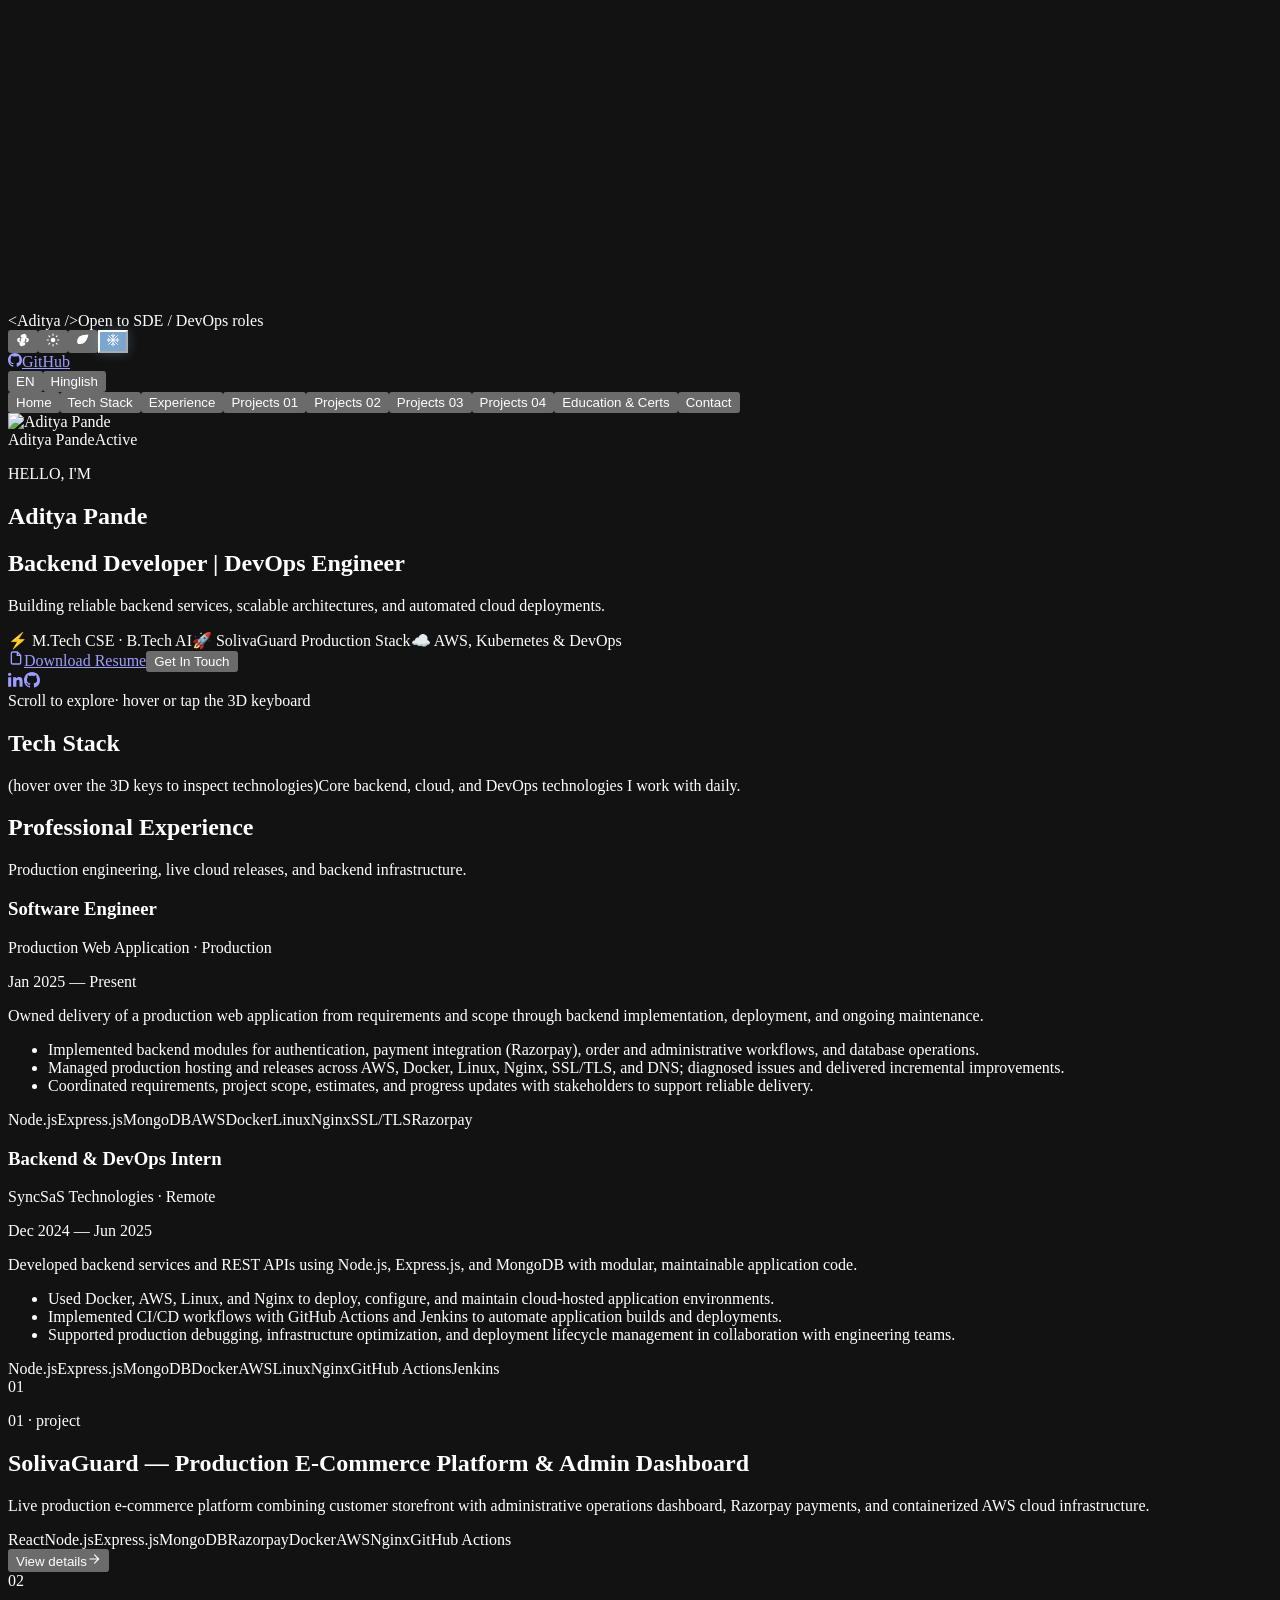
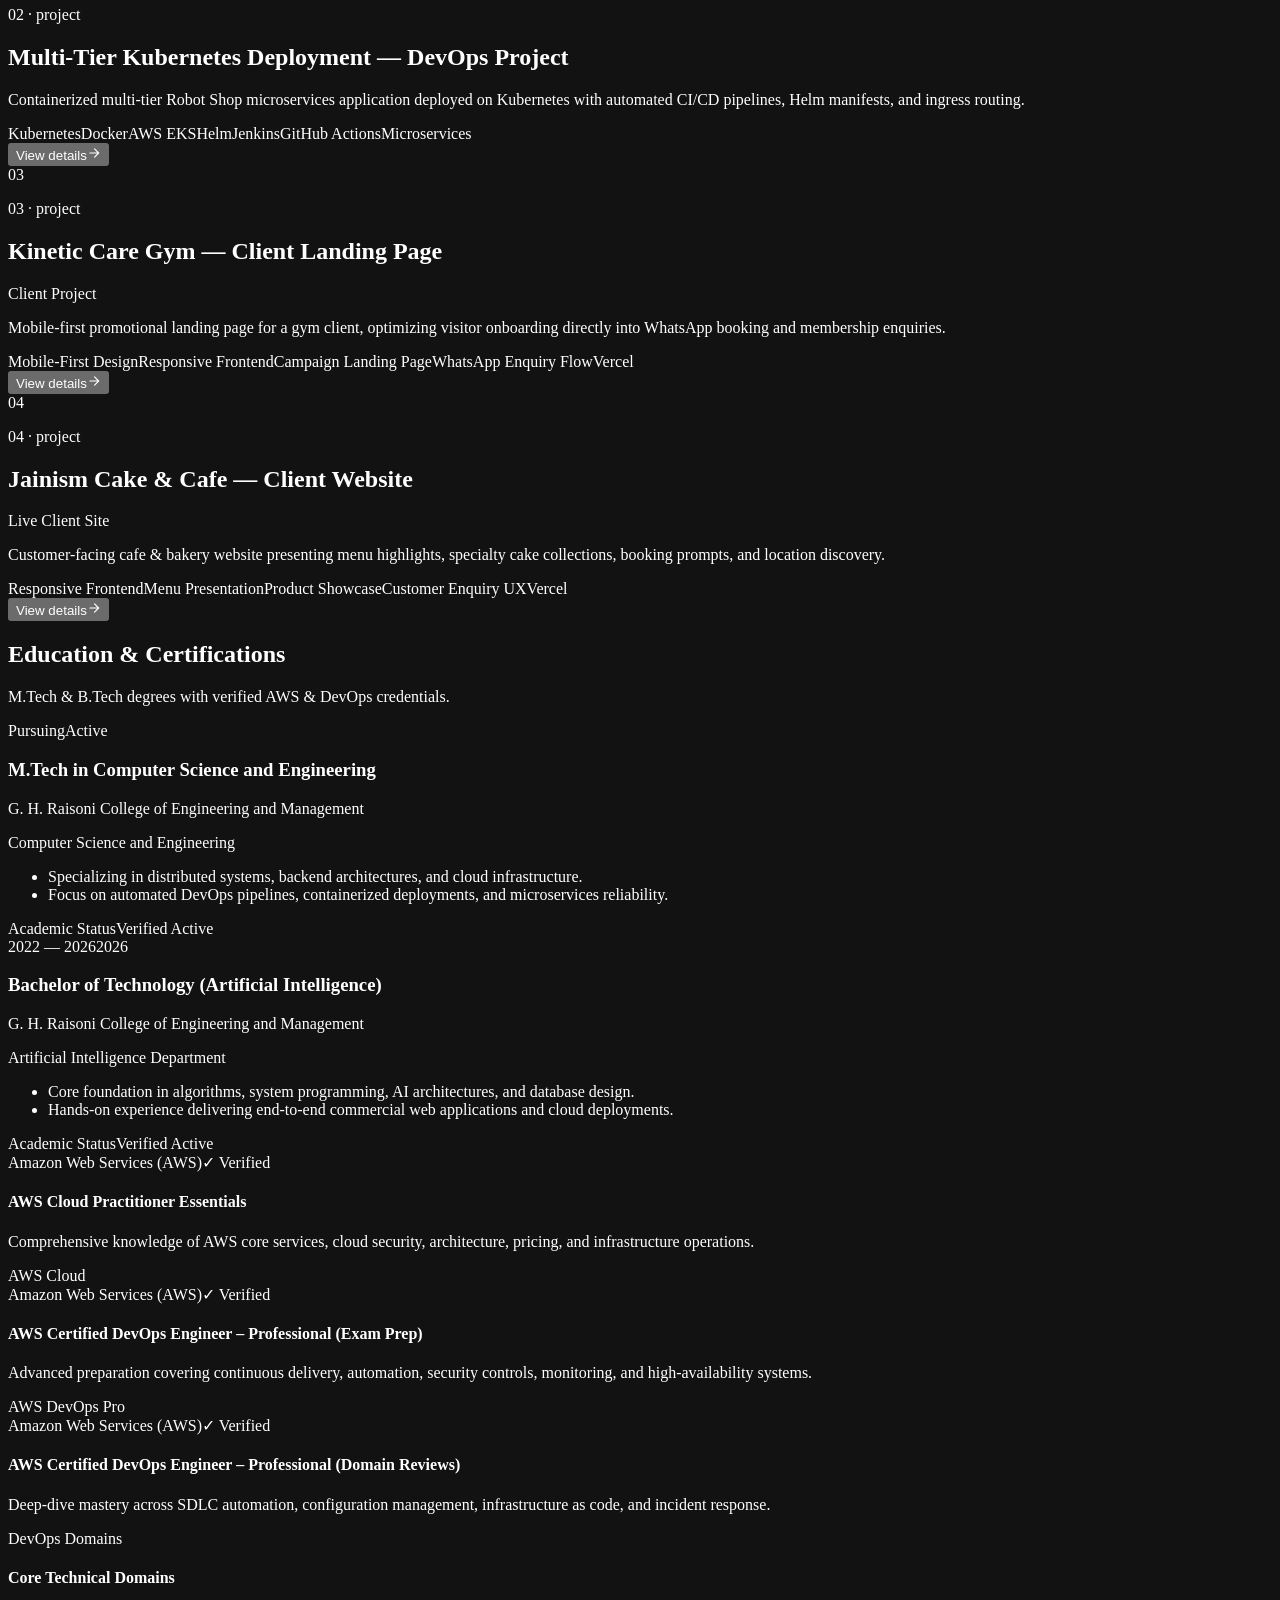
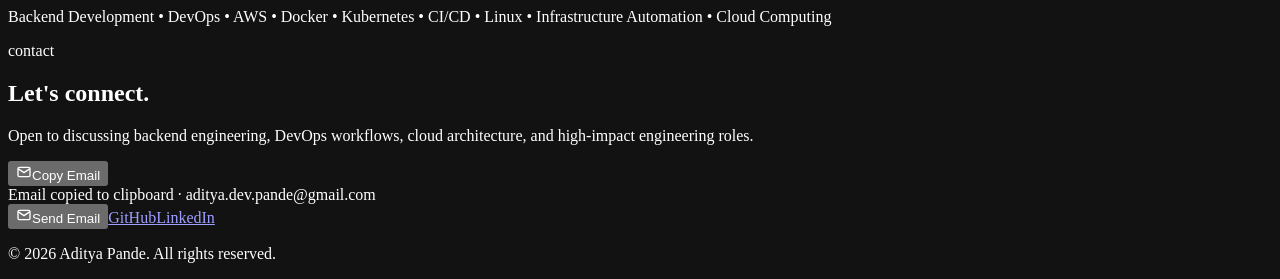
==== commit fbc1c64e: "deploy: 15e63c9bec439397496fe49538c61e6108c2bf38" ====
--- a/index.html
+++ b/index.html
@@ -1 +1 @@
-<!DOCTYPE html><html lang="en" class="geist_a71539c9-module__T19VSG__variable geist_mono_8d43a2aa-module__8Li5zG__variable h-full antialiased"><head><meta charSet="utf-8"/><meta name="viewport" content="width=device-width, initial-scale=1"/><link rel="preload" href="/portfolio/_next/static/media/797e433ab948586e-s.p.08e28id.o-okb.woff2" as="font" crossorigin="" type="font/woff2"/><link rel="preload" href="/portfolio/_next/static/media/caa3a2e1cccd8315-s.p.09~u27dqhyhd6.woff2" as="font" crossorigin="" type="font/woff2"/><link rel="stylesheet" href="/portfolio/_next/static/chunks/05tqv5jd880x8.css" data-precedence="next"/><link rel="preload" as="script" fetchPriority="low" href="/portfolio/_next/static/chunks/0ht900cau6_ur.js"/><script src="/portfolio/_next/static/chunks/020zywxhpq.c0.js" async=""></script><script src="/portfolio/_next/static/chunks/0n~dq4kpx9xxx.js" async=""></script><script src="/portfolio/_next/static/chunks/turbopack-0xdvvenjf1~nu.js" async=""></script><script src="/portfolio/_next/static/chunks/12z826jbcrb--.js" async=""></script><script src="/portfolio/_next/static/chunks/05gg3cnw0j-03.js" async=""></script><script src="/portfolio/_next/static/chunks/0amctgpti~uqu.js" async=""></script><meta name="next-size-adjust" content=""/><meta name="theme-color" content="#060e1c"/><meta name="color-scheme" content="dark"/><title>Aditya Pande — Backend Developer | DevOps Engineer</title><meta name="description" content="Portfolio of Aditya Pande — Backend Developer &amp; DevOps Engineer. Interactive 3D mechanical keyboard experience built with Next.js, React Three Fiber, Docker, AWS, and Kubernetes."/><meta name="author" content="Aditya Pande"/><meta property="og:title" content="Aditya Pande — Backend Developer | DevOps Engineer"/><meta property="og:description" content="Interactive 3D developer portfolio showcasing production e-commerce backends, Kubernetes microservices, AWS cloud infrastructure, and DevOps pipelines."/><meta property="og:locale" content="en_US"/><meta property="og:type" content="website"/><meta name="twitter:card" content="summary_large_image"/><meta name="twitter:title" content="Aditya Pande — Backend Developer | DevOps Engineer"/><meta name="twitter:description" content="Interactive 3D developer portfolio showcasing production e-commerce backends, Kubernetes microservices, AWS cloud infrastructure, and DevOps pipelines."/><link rel="icon" href="/portfolio/favicon.ico"/><link rel="icon" href="/portfolio/favicon-32x32.png" sizes="32x32" type="image/png"/><link rel="icon" href="/portfolio/favicon-192x192.png" sizes="192x192" type="image/png"/><link rel="apple-touch-icon" href="/portfolio/apple-touch-icon.png" sizes="180x180" type="image/png"/><script>(function(){try{var s=localStorage.getItem("portfolio-season");var ok=["spring","summer","autumn","winter"];if(s&&ok.indexOf(s)>-1){document.documentElement.dataset.season=s;}else{document.documentElement.dataset.season="winter";}}catch(e){document.documentElement.dataset.season="winter";}})();</script><script>(function(){try{var l=localStorage.getItem("portfolio-lang");var ok=["en","hi"];if(l&&ok.indexOf(l)>-1){document.documentElement.lang=l;}else{document.documentElement.lang="en";}}catch(e){}})();</script><script src="/portfolio/_next/static/chunks/03~yq9q893hmn.js" noModule=""></script></head><body class="min-h-full flex flex-col"><div hidden=""><!--$--><!--/$--></div><div aria-hidden="true" class="frozen-bg pointer-events-none fixed inset-0 z-0 overflow-hidden"><div class="frozen-aurora absolute inset-0"></div><div class="frozen-aurora frozen-aurora--alt absolute inset-0"></div><canvas class="absolute inset-0"></canvas><div class="frozen-vignette absolute inset-0"></div><div class="frozen-grain absolute inset-0"></div></div><div class="fixed top-0 inset-x-0 z-[60] h-[2px] bg-ice-700/30 pointer-events-none"><div class="h-full origin-left bg-gradient-to-r from-ice-300 via-ice-100 to-ice-400" style="transform:scaleX(0)"></div></div><div class="relative"><div class="fixed inset-0 z-0"><div style="position:relative;width:100%;height:100%;overflow:hidden;pointer-events:auto"><div style="width:100%;height:100%"><canvas style="display:block"></canvas></div></div></div><header class="fixed top-0 inset-x-0 z-50 px-4 sm:px-8 lg:px-12 py-3.5 flex items-center justify-between pointer-events-none border-b border-white/[0.06] bg-black/50 backdrop-blur-xl"><div class="flex items-center gap-2.5 sm:gap-3.5 pointer-events-auto"><a href="#hero" data-cursor="hover" class="text-sm font-semibold tracking-tight text-white whitespace-nowrap flex items-center gap-2 focus-visible:outline-none focus-visible:ring-1 focus-visible:ring-white/40 rounded-full"><span>&lt;Aditya Pande /&gt;</span><span class="hidden sm:inline-block font-mono text-[10px] text-zinc-400 font-normal px-2 py-0.5 rounded-full border border-white/10 bg-white/[0.04]">dev.ops</span></a><span class="hidden md:inline-flex"><span class="status-pill">Open to Backend / DevOps roles</span></span></div><div class="flex items-center gap-2 sm:gap-2.5 pointer-events-auto"><span class="inline-flex"><a href="https://github.com/adi-Git-Hub" target="_blank" rel="noopener noreferrer" data-cursor="hover" class="frost-btn !py-1.5 !px-3 !text-xs !h-8 focus-visible:outline-none focus-visible:ring-1 focus-visible:ring-white/40" aria-label="GitHub Profile"><svg viewBox="0 0 16 16" width="14" height="14" fill="currentColor" aria-hidden="true"><path d="M8 0C3.58 0 0 3.58 0 8a8 8 0 005.47 7.59c.4.07.55-.17.55-.38 0-.19-.01-.82-.01-1.49-2.01.37-2.53-.49-2.69-.94-.09-.23-.48-.94-.82-1.13-.28-.15-.68-.52-.01-.53.63-.01 1.08.58 1.23.82.72 1.21 1.87.87 2.33.66.07-.52.28-.87.51-1.07-1.78-.2-3.64-.89-3.64-3.95 0-.87.31-1.59.82-2.15-.08-.2-.36-1.02.08-2.12 0 0 .67-.21 2.2.82.64-.18 1.32-.27 2-.27.68 0 1.36.09 2 .27 1.53-1.04 2.2-.82 2.2-.82.44 1.1.16 1.92.08 2.12.51.56.82 1.27.82 2.15 0 3.07-1.87 3.75-3.65 3.95.29.25.54.73.54 1.48 0 1.07-.01 1.93-.01 2.2 0 .21.15.46.55.38A8.013 8.013 0 0016 8c0-4.42-3.58-8-8-8z"></path></svg><span class="hidden sm:inline">GitHub</span></a></span><div class="inline-flex items-center gap-1 p-0.5 rounded-full bg-white/[0.05] backdrop-blur-md border border-white/10 " role="group" aria-label="Season"><button type="button" data-cursor="hover" aria-label="Spring" aria-pressed="false" title="Spring" class="group relative w-7 h-7 rounded-full flex items-center justify-center transition-all duration-300 text-ice-300 hover:text-ice-50"><svg viewBox="0 0 24 24" width="14" height="14" fill="currentColor" aria-hidden="true"><path d="M12 8a4 4 0 100 8 4 4 0 000-8zm0-6a4 4 0 00-3.6 5.74A5.98 5.98 0 0112 8a5.98 5.98 0 013.6 1.74A4 4 0 0012 2zm10 10a4 4 0 00-5.74-3.6A5.98 5.98 0 0118 12a5.98 5.98 0 01-1.74 3.6A4 4 0 0022 12zm-10 10a4 4 0 003.6-5.74A5.98 5.98 0 0112 16a5.98 5.98 0 01-3.6-1.74A4 4 0 0012 22zM2 12a4 4 0 005.74 3.6A5.98 5.98 0 016 12a5.98 5.98 0 011.74-3.6A4 4 0 002 12z"></path></svg></button><button type="button" data-cursor="hover" aria-label="Summer" aria-pressed="false" title="Summer" class="group relative w-7 h-7 rounded-full flex items-center justify-center transition-all duration-300 text-ice-300 hover:text-ice-50"><svg viewBox="0 0 24 24" width="14" height="14" fill="none" stroke="currentColor" stroke-width="2" stroke-linecap="round" aria-hidden="true"><circle cx="12" cy="12" r="4" fill="currentColor" stroke="none"></circle><path d="M12 2v2M12 20v2M4.9 4.9l1.4 1.4M17.7 17.7l1.4 1.4M2 12h2M20 12h2M4.9 19.1l1.4-1.4M17.7 6.3l1.4-1.4"></path></svg></button><button type="button" data-cursor="hover" aria-label="Autumn" aria-pressed="false" title="Autumn" class="group relative w-7 h-7 rounded-full flex items-center justify-center transition-all duration-300 text-ice-300 hover:text-ice-50"><svg viewBox="0 0 24 24" width="14" height="14" fill="currentColor" aria-hidden="true"><path d="M21 3S9 3 5 7s-4 12 0 12c4 0 8-2 11-5s5-11 5-11zM8 17l6-6" stroke="currentColor" stroke-width="0"></path><path d="M21 3C13 3 7 5 4.5 8.5 2 12 3 19 5 19c1 0 1.5-.4 2-1l4.5-4.5 1.4 1.4L8.4 19.4C10.7 19 13 18 15 16c3-3 6-11 6-13z"></path></svg></button><button type="button" data-cursor="hover" aria-label="Winter" aria-pressed="true" title="Winter" class="group relative w-7 h-7 rounded-full flex items-center justify-center transition-all duration-300 text-background scale-110" style="background:#3b82f6;box-shadow:0 0 12px #3b82f655"><svg viewBox="0 0 24 24" width="14" height="14" fill="none" stroke="currentColor" stroke-width="1.6" stroke-linecap="round" aria-hidden="true"><path d="M12 2v20M2 12h20M4.5 4.5l15 15M19.5 4.5l-15 15"></path><path d="M9 4l3 2 3-2M9 20l3-2 3 2M4 9l2 3-2 3M20 9l-2 3 2 3"></path></svg></button></div><div class="inline-flex items-center p-0.5 rounded-full bg-white/[0.05] backdrop-blur-md border border-white/10 " role="group" aria-label="Language"><button type="button" data-cursor="hover" aria-pressed="true" class="px-2.5 h-6 rounded-full text-[11px] font-semibold tracking-wider transition-all duration-160 bg-white text-black shadow-[0_2px_8px_rgba(255,255,255,0.2)]">EN</button><button type="button" data-cursor="hover" aria-pressed="false" class="px-2.5 h-6 rounded-full text-[11px] font-semibold tracking-wider transition-all duration-160 text-zinc-400 hover:text-white">Hinglish</button></div></div></header><nav aria-label="Sections" class="hidden md:flex fixed right-6 top-1/2 -translate-y-1/2 z-40 flex-col gap-3 pointer-events-auto"><button type="button" data-cursor="hover" class="group relative flex items-center gap-3" aria-label="Home" aria-current="true"><span class="text-[10px] uppercase font-mono tracking-[0.25em] transition-all duration-200 text-white opacity-100 -translate-x-1 font-semibold">Home</span><span class="block rounded-full transition-all duration-200 w-2.5 h-2.5 bg-white shadow-[0_0_10px_rgba(255,255,255,0.8)]"></span></button><button type="button" data-cursor="hover" class="group relative flex items-center gap-3" aria-label="Tech Stack"><span class="text-[10px] uppercase font-mono tracking-[0.25em] transition-all duration-200 text-zinc-400 opacity-0 translate-x-2 group-hover:opacity-100 group-hover:translate-x-0">Tech Stack</span><span class="block rounded-full transition-all duration-200 w-1.5 h-1.5 bg-zinc-600 group-hover:bg-zinc-300"></span></button><button type="button" data-cursor="hover" class="group relative flex items-center gap-3" aria-label="Experience"><span class="text-[10px] uppercase font-mono tracking-[0.25em] transition-all duration-200 text-zinc-400 opacity-0 translate-x-2 group-hover:opacity-100 group-hover:translate-x-0">Experience</span><span class="block rounded-full transition-all duration-200 w-1.5 h-1.5 bg-zinc-600 group-hover:bg-zinc-300"></span></button><button type="button" data-cursor="hover" class="group relative flex items-center gap-3" aria-label="Projects 01"><span class="text-[10px] uppercase font-mono tracking-[0.25em] transition-all duration-200 text-zinc-400 opacity-0 translate-x-2 group-hover:opacity-100 group-hover:translate-x-0">Projects 01</span><span class="block rounded-full transition-all duration-200 w-1.5 h-1.5 bg-zinc-600 group-hover:bg-zinc-300"></span></button><button type="button" data-cursor="hover" class="group relative flex items-center gap-3" aria-label="Projects 02"><span class="text-[10px] uppercase font-mono tracking-[0.25em] transition-all duration-200 text-zinc-400 opacity-0 translate-x-2 group-hover:opacity-100 group-hover:translate-x-0">Projects 02</span><span class="block rounded-full transition-all duration-200 w-1.5 h-1.5 bg-zinc-600 group-hover:bg-zinc-300"></span></button><button type="button" data-cursor="hover" class="group relative flex items-center gap-3" aria-label="Projects 03"><span class="text-[10px] uppercase font-mono tracking-[0.25em] transition-all duration-200 text-zinc-400 opacity-0 translate-x-2 group-hover:opacity-100 group-hover:translate-x-0">Projects 03</span><span class="block rounded-full transition-all duration-200 w-1.5 h-1.5 bg-zinc-600 group-hover:bg-zinc-300"></span></button><button type="button" data-cursor="hover" class="group relative flex items-center gap-3" aria-label="Projects 04"><span class="text-[10px] uppercase font-mono tracking-[0.25em] transition-all duration-200 text-zinc-400 opacity-0 translate-x-2 group-hover:opacity-100 group-hover:translate-x-0">Projects 04</span><span class="block rounded-full transition-all duration-200 w-1.5 h-1.5 bg-zinc-600 group-hover:bg-zinc-300"></span></button><button type="button" data-cursor="hover" class="group relative flex items-center gap-3" aria-label="Education &amp; Certs"><span class="text-[10px] uppercase font-mono tracking-[0.25em] transition-all duration-200 text-zinc-400 opacity-0 translate-x-2 group-hover:opacity-100 group-hover:translate-x-0">Education &amp; Certs</span><span class="block rounded-full transition-all duration-200 w-1.5 h-1.5 bg-zinc-600 group-hover:bg-zinc-300"></span></button><button type="button" data-cursor="hover" class="group relative flex items-center gap-3" aria-label="Contact"><span class="text-[10px] uppercase font-mono tracking-[0.25em] transition-all duration-200 text-zinc-400 opacity-0 translate-x-2 group-hover:opacity-100 group-hover:translate-x-0">Contact</span><span class="block rounded-full transition-all duration-200 w-1.5 h-1.5 bg-zinc-600 group-hover:bg-zinc-300"></span></button></nav><main class="relative z-10 pointer-events-none"><section data-kb-section="hero" id="hero" class="min-h-screen flex flex-col justify-center px-4 sm:px-8 lg:px-12 pt-24 sm:pt-28 pb-12 overflow-hidden"><div class="w-full max-w-7xl mx-auto my-auto"><div class="grid grid-cols-1 md:grid-cols-[180px_1fr] lg:grid-cols-[200px_1fr_320px] xl:grid-cols-[220px_1fr_380px] 2xl:grid-cols-[240px_1fr_420px] items-center gap-8 xl:gap-12"><div class="order-2 md:order-1 flex justify-center md:justify-start"><div class="relative shrink-0 pointer-events-auto fade-in-up" style="--d:80ms"><div aria-hidden="true" class="absolute -inset-3 rounded-3xl bg-gradient-to-tr from-blue-600/10 via-zinc-400/5 to-transparent blur-xl pointer-events-none opacity-60"></div><div class="relative group rounded-3xl border border-white/10 bg-gradient-to-b from-white/[0.06] via-white/[0.02] to-black/60 backdrop-blur-xl p-2.5 shadow-[0_20px_50px_-15px_rgba(0,0,0,0.85)] transition-all duration-300 hover:border-white/20"><div class="relative w-40 sm:w-44 lg:w-44 xl:w-52 aspect-[4/5] rounded-2xl overflow-hidden bg-gradient-to-b from-zinc-900 to-black flex items-end justify-center"><div class="absolute inset-0 bg-[radial-gradient(circle_at_50%_30%,rgba(255,255,255,0.06),transparent_70%)] pointer-events-none"></div><picture><source srcSet="/portfolio/aditya_photo_45.jpg" type="image/jpeg"/><img src="/portfolio/PHOTO-2026-10-14-15-43-32.jpg" alt="Aditya Pande" class="w-full h-full object-cover object-[48%_40%] drop-shadow-[0_10px_24px_rgba(0,0,0,0.8)] transition-transform duration-500 group-hover:scale-[1.02]" loading="eager"/></picture><div class="absolute bottom-2 inset-x-2 flex items-center justify-between px-2.5 py-1 rounded-xl border border-white/10 bg-black/80 backdrop-blur-md text-[10px] font-mono text-zinc-300 shadow-md"><span class="flex items-center gap-1.5"><span class="w-1.5 h-1.5 rounded-full bg-emerald-400 animate-pulse"></span>Active</span><span class="text-zinc-500 text-[9px]">DevOps</span></div></div></div></div></div><div class="order-1 md:order-2 max-w-xl xl:max-w-2xl text-center md:text-left"><div class="inline-flex items-center gap-2 px-3 py-1 rounded-full border border-white/10 bg-white/[0.04] text-[11px] font-mono tracking-[0.2em] uppercase text-zinc-300 mb-3 sm:mb-4 fade-in-up" style="--d:0ms"><span class="w-1.5 h-1.5 rounded-full bg-blue-400"></span><span>BACKEND ENGINEERING · CLOUD &amp; DEVOPS</span></div><h1 class="text-4xl sm:text-5xl md:text-6xl lg:text-6xl xl:text-7xl font-black tracking-[-0.035em] leading-[0.94] mb-3 sm:mb-4 fade-in-up text-white" style="--d:100ms"><span class="block apple-text-gradient">Aditya</span><span class="block text-zinc-400">Pande</span></h1><h2 class="text-lg sm:text-xl md:text-2xl font-medium text-zinc-200 tracking-tight mb-3 fade-in-up" style="--d:180ms">Backend Developer <span class="text-zinc-600 font-normal mx-1">|</span> DevOps Engineer</h2><p class="text-sm sm:text-base text-zinc-400 leading-relaxed max-w-lg mx-auto md:mx-0 mb-5 fade-in-up font-normal" style="--d:260ms">Building reliable backend services, automated deployment pipelines, and scalable cloud infrastructure.</p><div class="flex flex-wrap justify-center md:justify-start gap-2 pointer-events-auto mb-6 fade-in-up" style="--d:340ms"><span class="apple-spec-pill"><span class="text-sky-400 text-xs">●</span><span>Docker &amp; Kubernetes</span></span><span class="apple-spec-pill"><span class="text-amber-400 text-xs">●</span><span>AWS Cloud</span></span><span class="apple-spec-pill"><span class="text-emerald-400 text-xs">●</span><span>Node.js &amp; Express</span></span><span class="apple-spec-pill"><span class="text-blue-400 text-xs">●</span><span>CI/CD Pipelines</span></span><span class="apple-spec-pill"><span class="text-purple-400 text-xs">●</span><span>Linux &amp; Nginx</span></span></div><div class="flex flex-wrap items-center justify-center md:justify-start gap-3 pointer-events-auto fade-in-up" style="--d:420ms"><a href="/portfolio/cv.pdf" target="_blank" rel="noopener noreferrer" data-cursor="hover" data-magnetic="true" class="frost-btn frost-btn--primary" aria-label="Download Aditya Pande&#x27;s Resume"><svg viewBox="0 0 24 24" width="16" height="16" fill="none" stroke="currentColor" stroke-width="2" aria-hidden="true"><path d="M14 3H7a2 2 0 00-2 2v14a2 2 0 002 2h10a2 2 0 002-2V8z"></path><path d="M14 3v5h5"></path></svg><span>Download Resume</span></a><button type="button" data-cursor="hover" data-magnetic="true" class="frost-btn" aria-label="Get in touch with Aditya Pande"><span>Get In Touch</span></button><div class="basis-full h-0 sm:hidden" aria-hidden="true"></div><a href="https://www.linkedin.com/in/aditya-dev-pande/" target="_blank" rel="noopener noreferrer" data-cursor="hover" data-magnetic="true" class="frost-icon" aria-label="LinkedIn Profile"><svg viewBox="0 0 24 24" width="16" height="16" fill="currentColor" aria-hidden="true"><path d="M4.98 3.5C4.98 4.88 3.87 6 2.5 6S0 4.88 0 3.5 1.12 1 2.5 1s2.48 1.12 2.48 2.5zM.22 8h4.56v14H.22V8zm7.4 0h4.37v1.92h.06c.61-1.15 2.1-2.36 4.32-2.36 4.62 0 5.47 3.04 5.47 6.99V22h-4.56v-6.59c0-1.57-.03-3.6-2.19-3.6-2.19 0-2.53 1.71-2.53 3.48V22H7.62V8z"></path></svg></a><a href="https://github.com/adi-Git-Hub" target="_blank" rel="noopener noreferrer" data-cursor="hover" data-magnetic="true" class="frost-icon" aria-label="GitHub Profile"><svg viewBox="0 0 16 16" width="16" height="16" fill="currentColor" aria-hidden="true"><path d="M8 0C3.58 0 0 3.58 0 8a8 8 0 005.47 7.59c.4.07.55-.17.55-.38 0-.19-.01-.82-.01-1.49-2.01.37-2.53-.49-2.69-.94-.09-.23-.48-.94-.82-1.13-.28-.15-.68-.52-.01-.53.63-.01 1.08.58 1.23.82.72 1.21 1.87.87 2.33.66.07-.52.28-.87.51-1.07-1.78-.2-3.64-.89-3.64-3.95 0-.87.31-1.59.82-2.15-.08-.2-.36-1.02.08-2.12 0 0 .67-.21 2.2.82.64-.18 1.32-.27 2-.27.68 0 1.36.09 2 .27 1.53-1.04 2.2-.82 2.2-.82.44 1.1.16 1.92.08 2.12.51.56.82 1.27.82 2.15 0 3.07-1.87 3.75-3.65 3.95.29.25.54.73.54 1.48 0 1.07-.01 1.93-.01 2.2 0 .21.15.46.55.38A8.013 8.013 0 0016 8c0-4.42-3.58-8-8-8z"></path></svg></a></div></div><div class="order-3 md:col-span-2 lg:col-span-1 flex items-center justify-center pointer-events-auto"><div class="w-full max-w-[340px] md:max-w-[460px] lg:max-w-none h-[280px] sm:h-[320px] lg:h-[420px] xl:h-[460px] relative flex items-center justify-center"><div style="position:relative;width:100%;height:100%;overflow:hidden;pointer-events:auto"><div style="width:100%;height:100%"><canvas style="display:block"></canvas></div></div></div></div></div></div><div class="mt-6 md:mt-8 flex items-center justify-between max-w-7xl mx-auto w-full fade-in-up" style="--d:600ms"><div class="flex items-center gap-3"><span class="scroll-indicator"><span>Scroll to explore</span><span class="scroll-indicator__rail"></span></span><span class="text-[11px] uppercase font-mono tracking-[0.2em] text-zinc-500 hidden sm:inline">· hover or tap the 3D keyboard</span></div></div></section><section data-kb-section="stack" class="relative md:min-h-[200vh] p-6 sm:p-10 md:p-14"><div class="relative md:h-[150vh]"><div class="md:sticky md:top-28 text-center"><div class="reveal" style="--reveal-delay:0ms;--reveal-duration:700ms;--reveal-from:translate3d(0, 24px, 0)"><p class="font-mono text-xs uppercase tracking-[0.3em] text-zinc-400 mb-3">01 / ARSENAL</p><h2 class="text-5xl sm:text-7xl md:text-8xl font-black tracking-[-0.04em] text-white leading-[0.95]"><span class="apple-text-gradient">Tech Stack</span></h2></div><div class="reveal" style="--reveal-delay:120ms;--reveal-duration:700ms;--reveal-from:translate3d(0, 24px, 0)"><p class="mt-3 text-sm sm:text-base text-zinc-400 max-w-xl mx-auto font-normal"><span class="hidden md:inline">(hover over the 3D keys to inspect technologies)</span><span class="md:hidden">Core backend, cloud, and DevOps technologies I work with daily.</span></p></div></div></div></section><section data-kb-section="experience" class="relative p-6 sm:p-10 md:p-14 pb-24"><div class="sticky top-24 sm:top-28 text-center mb-12 sm:mb-16 z-0"><div class="reveal" style="--reveal-delay:0ms;--reveal-duration:700ms;--reveal-from:translate3d(0, 24px, 0)"><p class="font-mono text-xs uppercase tracking-[0.3em] text-zinc-400 mb-3">02 / TRACK RECORD</p><h2 class="text-5xl sm:text-7xl md:text-8xl font-black tracking-[-0.04em] text-white leading-[0.95]"><span class="apple-text-gradient">Professional Experience</span></h2></div><div class="reveal" style="--reveal-delay:120ms;--reveal-duration:700ms;--reveal-from:translate3d(0, 24px, 0)"><p class="mt-3 text-sm sm:text-base text-zinc-400 max-w-xl mx-auto">Production engineering, live cloud releases, and backend infrastructure.</p></div></div><div class="relative z-10 max-w-3xl mx-auto space-y-6"><article class="reveal apple-card p-6 sm:p-8 md:p-10 pointer-events-auto" style="--reveal-delay:0ms;--reveal-duration:700ms;--reveal-from:translate3d(0, 24px, 0)"><header class="flex flex-wrap items-start justify-between gap-3 mb-5"><div><h3 class="text-2xl sm:text-3xl font-bold text-white tracking-tight">Software Engineer</h3><p class="text-zinc-300 font-medium mt-1">Production Web Application<span class="text-zinc-500 font-normal"> · <!-- -->Production</span></p></div><span class="font-mono text-xs text-white px-3 py-1 rounded-full border border-white/10 bg-white/[0.04] whitespace-nowrap">Jan 2025 — Present</span></header><p class="text-zinc-300 leading-relaxed mb-5">Owned delivery of a production web application from requirements and scope through backend implementation, deployment, and ongoing maintenance.</p><ul class="space-y-2.5 mb-6"><li class="flex gap-3 text-zinc-300 leading-relaxed text-sm"><span class="mt-[0.6em] flex-none w-1.5 h-1.5 rounded-full bg-blue-400"></span><span>Implemented backend modules for authentication, payment integration (Razorpay), order and administrative workflows, and database operations.</span></li><li class="flex gap-3 text-zinc-300 leading-relaxed text-sm"><span class="mt-[0.6em] flex-none w-1.5 h-1.5 rounded-full bg-blue-400"></span><span>Managed production hosting and releases across AWS, Docker, Linux, Nginx, SSL/TLS, and DNS; diagnosed issues and delivered incremental improvements.</span></li><li class="flex gap-3 text-zinc-300 leading-relaxed text-sm"><span class="mt-[0.6em] flex-none w-1.5 h-1.5 rounded-full bg-blue-400"></span><span>Coordinated requirements, project scope, estimates, and progress updates with stakeholders to support reliable delivery.</span></li></ul><div class="flex flex-wrap gap-1.5"><span data-cursor="hover" class="frost-chip">Node.js</span><span data-cursor="hover" class="frost-chip">Express.js</span><span data-cursor="hover" class="frost-chip">MongoDB</span><span data-cursor="hover" class="frost-chip">AWS</span><span data-cursor="hover" class="frost-chip">Docker</span><span data-cursor="hover" class="frost-chip">Linux</span><span data-cursor="hover" class="frost-chip">Nginx</span><span data-cursor="hover" class="frost-chip">SSL/TLS</span><span data-cursor="hover" class="frost-chip">Razorpay</span></div></article><article class="reveal apple-card p-6 sm:p-8 md:p-10 pointer-events-auto" style="--reveal-delay:120ms;--reveal-duration:700ms;--reveal-from:translate3d(0, 24px, 0)"><header class="flex flex-wrap items-start justify-between gap-3 mb-5"><div><h3 class="text-2xl sm:text-3xl font-bold text-white tracking-tight">Backend &amp; DevOps Intern</h3><p class="text-zinc-300 font-medium mt-1">SyncSaS Technologies<span class="text-zinc-500 font-normal"> · <!-- -->Remote</span></p></div><span class="font-mono text-xs text-white px-3 py-1 rounded-full border border-white/10 bg-white/[0.04] whitespace-nowrap">Dec 2024 — Jun 2025</span></header><p class="text-zinc-300 leading-relaxed mb-5">Developed backend services and REST APIs using Node.js, Express.js, and MongoDB with modular, maintainable application code.</p><ul class="space-y-2.5 mb-6"><li class="flex gap-3 text-zinc-300 leading-relaxed text-sm"><span class="mt-[0.6em] flex-none w-1.5 h-1.5 rounded-full bg-blue-400"></span><span>Used Docker, AWS, Linux, and Nginx to deploy, configure, and maintain cloud-hosted application environments.</span></li><li class="flex gap-3 text-zinc-300 leading-relaxed text-sm"><span class="mt-[0.6em] flex-none w-1.5 h-1.5 rounded-full bg-blue-400"></span><span>Implemented CI/CD workflows with GitHub Actions and Jenkins to automate application builds and deployments.</span></li><li class="flex gap-3 text-zinc-300 leading-relaxed text-sm"><span class="mt-[0.6em] flex-none w-1.5 h-1.5 rounded-full bg-blue-400"></span><span>Supported production debugging, infrastructure optimization, and deployment lifecycle management in collaboration with engineering teams.</span></li></ul><div class="flex flex-wrap gap-1.5"><span data-cursor="hover" class="frost-chip">Node.js</span><span data-cursor="hover" class="frost-chip">Express.js</span><span data-cursor="hover" class="frost-chip">MongoDB</span><span data-cursor="hover" class="frost-chip">Docker</span><span data-cursor="hover" class="frost-chip">AWS</span><span data-cursor="hover" class="frost-chip">Linux</span><span data-cursor="hover" class="frost-chip">Nginx</span><span data-cursor="hover" class="frost-chip">GitHub Actions</span><span data-cursor="hover" class="frost-chip">Jenkins</span></div></article></div></section><section data-kb-section="project1" data-kb-highlights="react,nodedotjs,express,mongodb,docker,nginx" class="relative py-20 md:min-h-screen flex items-center p-6 sm:p-10 md:p-14 overflow-hidden"><span aria-hidden="true" class="watermark hidden md:block top-1/2 -translate-y-1/2 right-[-2vw]">01</span><div class="max-w-xl relative"><div class="reveal" style="--reveal-delay:0ms;--reveal-duration:700ms;--reveal-from:translate3d(0, 24px, 0)"><p class="font-mono text-xs uppercase tracking-[0.25em] text-zinc-400 mb-3">01<!-- --> · <!-- -->project</p></div><div class="reveal" style="--reveal-delay:80ms;--reveal-duration:700ms;--reveal-from:translate3d(0, 24px, 0)"><h2 class="text-3xl sm:text-5xl font-bold tracking-tight text-white leading-[1.05] mb-4">SolivaGuard — Production E-Commerce Platform &amp; Admin Dashboard</h2></div><div class="reveal" style="--reveal-delay:180ms;--reveal-duration:700ms;--reveal-from:translate3d(0, 24px, 0)"><p class="text-base sm:text-lg text-zinc-300 leading-relaxed mb-6">Live production e-commerce platform combining customer storefront with administrative operations dashboard, Razorpay payments, and containerized AWS cloud infrastructure.</p></div><div class="reveal" style="--reveal-delay:260ms;--reveal-duration:700ms;--reveal-from:translate3d(0, 24px, 0)"><div class="flex flex-wrap gap-1.5 pointer-events-auto mb-5"><span data-cursor="hover" class="frost-chip">React</span><span data-cursor="hover" class="frost-chip">Node.js</span><span data-cursor="hover" class="frost-chip">Express.js</span><span data-cursor="hover" class="frost-chip">MongoDB</span><span data-cursor="hover" class="frost-chip">Razorpay</span><span data-cursor="hover" class="frost-chip">Docker</span><span data-cursor="hover" class="frost-chip">AWS</span><span data-cursor="hover" class="frost-chip">Nginx</span><span data-cursor="hover" class="frost-chip">GitHub Actions</span></div></div><div class="reveal" style="--reveal-delay:320ms;--reveal-duration:700ms;--reveal-from:translate3d(0, 24px, 0)"><div class="flex pointer-events-auto"><button type="button" data-cursor="hover" data-magnetic="true" class="frost-btn group/btn"><span>View details</span><svg viewBox="0 0 24 24" width="14" height="14" fill="none" stroke="currentColor" stroke-width="2" stroke-linecap="round" class="transition-transform duration-200 group-hover/btn:translate-x-1" aria-hidden="true"><path d="M5 12h14M13 5l7 7-7 7"></path></svg></button></div></div></div></section><section data-kb-section="project2" data-kb-highlights="kubernetes,docker,helm,jenkins,githubactions" class="relative py-20 md:min-h-screen flex items-center p-6 sm:p-10 md:p-14 overflow-hidden"><span aria-hidden="true" class="watermark hidden md:block top-1/2 -translate-y-1/2 left-[-2vw]">02</span><div class="max-w-xl relative md:ml-auto md:text-right md:mr-16 lg:mr-24"><div class="reveal" style="--reveal-delay:0ms;--reveal-duration:700ms;--reveal-from:translate3d(0, 24px, 0)"><p class="font-mono text-xs uppercase tracking-[0.25em] text-zinc-400 mb-3">02<!-- --> · <!-- -->project</p></div><div class="reveal" style="--reveal-delay:80ms;--reveal-duration:700ms;--reveal-from:translate3d(0, 24px, 0)"><h2 class="text-3xl sm:text-5xl font-bold tracking-tight text-white leading-[1.05] mb-4">Multi-Tier Kubernetes Deployment — DevOps Project</h2></div><div class="reveal" style="--reveal-delay:180ms;--reveal-duration:700ms;--reveal-from:translate3d(0, 24px, 0)"><p class="text-base sm:text-lg text-zinc-300 leading-relaxed mb-6">Containerized multi-tier Robot Shop microservices application deployed on Kubernetes with automated CI/CD pipelines, Helm manifests, and ingress routing.</p></div><div class="reveal" style="--reveal-delay:260ms;--reveal-duration:700ms;--reveal-from:translate3d(0, 24px, 0)"><div class="flex flex-wrap gap-1.5 md:justify-end pointer-events-auto mb-5"><span data-cursor="hover" class="frost-chip">Kubernetes</span><span data-cursor="hover" class="frost-chip">Docker</span><span data-cursor="hover" class="frost-chip">AWS EKS</span><span data-cursor="hover" class="frost-chip">Helm</span><span data-cursor="hover" class="frost-chip">Jenkins</span><span data-cursor="hover" class="frost-chip">GitHub Actions</span><span data-cursor="hover" class="frost-chip">Microservices</span></div></div><div class="reveal" style="--reveal-delay:320ms;--reveal-duration:700ms;--reveal-from:translate3d(0, 24px, 0)"><div class="flex md:justify-end pointer-events-auto"><button type="button" data-cursor="hover" data-magnetic="true" class="frost-btn group/btn"><span>View details</span><svg viewBox="0 0 24 24" width="14" height="14" fill="none" stroke="currentColor" stroke-width="2" stroke-linecap="round" class="transition-transform duration-200 group-hover/btn:translate-x-1" aria-hidden="true"><path d="M5 12h14M13 5l7 7-7 7"></path></svg></button></div></div></div></section><section data-kb-section="project3" data-kb-highlights="react,nextdotjs,tailwindcss" class="relative py-20 md:min-h-screen flex items-center p-6 sm:p-10 md:p-14 overflow-hidden"><span aria-hidden="true" class="watermark hidden md:block top-1/2 -translate-y-1/2 right-[-2vw]">03</span><div class="max-w-xl relative"><div class="reveal" style="--reveal-delay:0ms;--reveal-duration:700ms;--reveal-from:translate3d(0, 24px, 0)"><p class="font-mono text-xs uppercase tracking-[0.25em] text-zinc-400 mb-3">03<!-- --> · <!-- -->project</p></div><div class="reveal" style="--reveal-delay:80ms;--reveal-duration:700ms;--reveal-from:translate3d(0, 24px, 0)"><h2 class="text-3xl sm:text-5xl font-bold tracking-tight text-white leading-[1.05] mb-4">Kinetic Care Gym — Client Landing Page</h2></div><div class="reveal" style="--reveal-delay:140ms;--reveal-duration:700ms;--reveal-from:translate3d(0, 24px, 0)"><span class="inline-block text-[10px] uppercase tracking-widest text-zinc-300 border border-white/12 bg-white/[0.04] rounded-full px-2.5 py-0.5 mb-4 font-mono">Client Project</span></div><div class="reveal" style="--reveal-delay:180ms;--reveal-duration:700ms;--reveal-from:translate3d(0, 24px, 0)"><p class="text-base sm:text-lg text-zinc-300 leading-relaxed mb-6">Mobile-first promotional landing page for a gym client, optimizing visitor onboarding directly into WhatsApp booking and membership enquiries.</p></div><div class="reveal" style="--reveal-delay:260ms;--reveal-duration:700ms;--reveal-from:translate3d(0, 24px, 0)"><div class="flex flex-wrap gap-1.5 pointer-events-auto mb-5"><span data-cursor="hover" class="frost-chip">Mobile-First Design</span><span data-cursor="hover" class="frost-chip">Responsive Frontend</span><span data-cursor="hover" class="frost-chip">Campaign Landing Page</span><span data-cursor="hover" class="frost-chip">WhatsApp Enquiry Flow</span><span data-cursor="hover" class="frost-chip">Vercel</span></div></div><div class="reveal" style="--reveal-delay:320ms;--reveal-duration:700ms;--reveal-from:translate3d(0, 24px, 0)"><div class="flex pointer-events-auto"><button type="button" data-cursor="hover" data-magnetic="true" class="frost-btn group/btn"><span>View details</span><svg viewBox="0 0 24 24" width="14" height="14" fill="none" stroke="currentColor" stroke-width="2" stroke-linecap="round" class="transition-transform duration-200 group-hover/btn:translate-x-1" aria-hidden="true"><path d="M5 12h14M13 5l7 7-7 7"></path></svg></button></div></div></div></section><section data-kb-section="project4" data-kb-highlights="react,javascript,tailwindcss" class="relative py-20 md:min-h-screen flex items-center p-6 sm:p-10 md:p-14 overflow-hidden"><span aria-hidden="true" class="watermark hidden md:block top-1/2 -translate-y-1/2 left-[-2vw]">04</span><div class="max-w-xl relative md:ml-auto md:text-right md:mr-16 lg:mr-24"><div class="reveal" style="--reveal-delay:0ms;--reveal-duration:700ms;--reveal-from:translate3d(0, 24px, 0)"><p class="font-mono text-xs uppercase tracking-[0.25em] text-zinc-400 mb-3">04<!-- --> · <!-- -->project</p></div><div class="reveal" style="--reveal-delay:80ms;--reveal-duration:700ms;--reveal-from:translate3d(0, 24px, 0)"><h2 class="text-3xl sm:text-5xl font-bold tracking-tight text-white leading-[1.05] mb-4">Jainism Cake &amp; Cafe — Client Website</h2></div><div class="reveal" style="--reveal-delay:140ms;--reveal-duration:700ms;--reveal-from:translate3d(0, 24px, 0)"><span class="inline-block text-[10px] uppercase tracking-widest text-zinc-300 border border-white/12 bg-white/[0.04] rounded-full px-2.5 py-0.5 mb-4 font-mono">Live Client Site</span></div><div class="reveal" style="--reveal-delay:180ms;--reveal-duration:700ms;--reveal-from:translate3d(0, 24px, 0)"><p class="text-base sm:text-lg text-zinc-300 leading-relaxed mb-6">Customer-facing cafe &amp; bakery website presenting menu highlights, specialty cake collections, booking prompts, and location discovery.</p></div><div class="reveal" style="--reveal-delay:260ms;--reveal-duration:700ms;--reveal-from:translate3d(0, 24px, 0)"><div class="flex flex-wrap gap-1.5 md:justify-end pointer-events-auto mb-5"><span data-cursor="hover" class="frost-chip">Responsive Frontend</span><span data-cursor="hover" class="frost-chip">Menu Presentation</span><span data-cursor="hover" class="frost-chip">Product Showcase</span><span data-cursor="hover" class="frost-chip">Customer Enquiry UX</span><span data-cursor="hover" class="frost-chip">Vercel</span></div></div><div class="reveal" style="--reveal-delay:320ms;--reveal-duration:700ms;--reveal-from:translate3d(0, 24px, 0)"><div class="flex md:justify-end pointer-events-auto"><button type="button" data-cursor="hover" data-magnetic="true" class="frost-btn group/btn"><span>View details</span><svg viewBox="0 0 24 24" width="14" height="14" fill="none" stroke="currentColor" stroke-width="2" stroke-linecap="round" class="transition-transform duration-200 group-hover/btn:translate-x-1" aria-hidden="true"><path d="M5 12h14M13 5l7 7-7 7"></path></svg></button></div></div></div></section><section data-kb-section="education" class="relative p-6 sm:p-10 md:p-14 pb-24"><div class="text-center mb-12 sm:mb-16"><div class="reveal" style="--reveal-delay:0ms;--reveal-duration:700ms;--reveal-from:translate3d(0, 24px, 0)"><p class="font-mono text-xs uppercase tracking-[0.3em] text-zinc-400 mb-3">03 / CREDENTIALS</p><h2 class="text-5xl sm:text-7xl md:text-8xl font-black tracking-[-0.04em] text-white leading-[0.95]"><span class="apple-text-gradient">Education &amp; Certifications</span></h2></div><div class="reveal" style="--reveal-delay:120ms;--reveal-duration:700ms;--reveal-from:translate3d(0, 24px, 0)"><p class="mt-3 text-sm sm:text-base text-zinc-400 max-w-xl mx-auto">M.Tech &amp; B.Tech degrees with verified AWS &amp; DevOps credentials.</p></div></div><div class="relative z-10 max-w-4xl mx-auto grid grid-cols-1 md:grid-cols-2 gap-6"><div class="space-y-6"><article class="reveal apple-card p-6 sm:p-8 pointer-events-auto flex flex-col justify-between" style="--reveal-delay:0ms;--reveal-duration:700ms;--reveal-from:translate3d(0, 24px, 0)"><div><div class="flex items-center justify-between gap-2 mb-3"><span class="font-mono text-[11px] uppercase tracking-wider text-zinc-400">Pursuing</span><span class="font-mono text-xs text-white px-2.5 py-0.5 rounded-full border border-white/10 bg-white/[0.04]">Active</span></div><h3 class="text-xl sm:text-2xl font-bold text-white tracking-tight mb-2">M.Tech in Computer Science and Engineering</h3><p class="text-zinc-300 font-medium text-sm mb-1">G. H. Raisoni College of Engineering and Management</p><p class="text-zinc-500 text-xs mb-5">Computer Science and Engineering</p><ul class="space-y-2 mb-4"><li class="flex gap-2.5 text-xs text-zinc-300 leading-relaxed"><span class="mt-[0.55em] flex-none w-1.5 h-1.5 rounded-full bg-blue-400"></span><span>Specializing in distributed systems, backend architectures, and cloud infrastructure.</span></li><li class="flex gap-2.5 text-xs text-zinc-300 leading-relaxed"><span class="mt-[0.55em] flex-none w-1.5 h-1.5 rounded-full bg-blue-400"></span><span>Focus on automated DevOps pipelines, containerized deployments, and microservices reliability.</span></li></ul></div><div class="pt-3 border-t border-white/[0.06] flex items-center justify-between"><span class="text-xs text-zinc-400 font-mono">Academic Status</span><span class="text-xs text-emerald-400 font-medium">Verified Active</span></div></article><article class="reveal apple-card p-6 sm:p-8 pointer-events-auto flex flex-col justify-between" style="--reveal-delay:100ms;--reveal-duration:700ms;--reveal-from:translate3d(0, 24px, 0)"><div><div class="flex items-center justify-between gap-2 mb-3"><span class="font-mono text-[11px] uppercase tracking-wider text-zinc-400">2022 — 2026</span><span class="font-mono text-xs text-white px-2.5 py-0.5 rounded-full border border-white/10 bg-white/[0.04]">2026</span></div><h3 class="text-xl sm:text-2xl font-bold text-white tracking-tight mb-2">Bachelor of Technology (Artificial Intelligence)</h3><p class="text-zinc-300 font-medium text-sm mb-1">G. H. Raisoni College of Engineering and Management</p><p class="text-zinc-500 text-xs mb-5">Artificial Intelligence Department</p><ul class="space-y-2 mb-4"><li class="flex gap-2.5 text-xs text-zinc-300 leading-relaxed"><span class="mt-[0.55em] flex-none w-1.5 h-1.5 rounded-full bg-blue-400"></span><span>Core foundation in algorithms, system programming, AI architectures, and database design.</span></li><li class="flex gap-2.5 text-xs text-zinc-300 leading-relaxed"><span class="mt-[0.55em] flex-none w-1.5 h-1.5 rounded-full bg-blue-400"></span><span>Hands-on experience delivering end-to-end commercial web applications and cloud deployments.</span></li></ul></div><div class="pt-3 border-t border-white/[0.06] flex items-center justify-between"><span class="text-xs text-zinc-400 font-mono">Academic Status</span><span class="text-xs text-emerald-400 font-medium">Verified Active</span></div></article></div><div class="space-y-4"><div class="reveal apple-card p-6 pointer-events-auto" style="--reveal-delay:160ms;--reveal-duration:700ms;--reveal-from:translate3d(0, 24px, 0)"><div class="flex items-center justify-between gap-2 mb-2"><span class="font-mono text-xs text-zinc-300 font-medium">Amazon Web Services (AWS)</span><span class="font-mono text-[10px] text-emerald-400 px-2 py-0.5 rounded-full border border-emerald-500/30 bg-emerald-950/20">✓ <!-- -->Verified</span></div><h4 class="text-lg font-bold text-white mb-1.5">AWS Cloud Practitioner Essentials</h4><p class="text-xs text-zinc-400 leading-relaxed mb-3">Comprehensive knowledge of AWS core services, cloud security, architecture, pricing, and infrastructure operations.</p><span class="font-mono text-[11px] text-zinc-300 bg-white/[0.04] px-2.5 py-1 rounded-md border border-white/8">AWS Cloud</span></div><div class="reveal apple-card p-6 pointer-events-auto" style="--reveal-delay:260ms;--reveal-duration:700ms;--reveal-from:translate3d(0, 24px, 0)"><div class="flex items-center justify-between gap-2 mb-2"><span class="font-mono text-xs text-zinc-300 font-medium">Amazon Web Services (AWS)</span><span class="font-mono text-[10px] text-emerald-400 px-2 py-0.5 rounded-full border border-emerald-500/30 bg-emerald-950/20">✓ <!-- -->Verified</span></div><h4 class="text-lg font-bold text-white mb-1.5">AWS Certified DevOps Engineer – Professional (Exam Prep)</h4><p class="text-xs text-zinc-400 leading-relaxed mb-3">Advanced preparation covering continuous delivery, automation, security controls, monitoring, and high-availability systems.</p><span class="font-mono text-[11px] text-zinc-300 bg-white/[0.04] px-2.5 py-1 rounded-md border border-white/8">AWS DevOps Pro</span></div><div class="reveal apple-card p-6 pointer-events-auto" style="--reveal-delay:360ms;--reveal-duration:700ms;--reveal-from:translate3d(0, 24px, 0)"><div class="flex items-center justify-between gap-2 mb-2"><span class="font-mono text-xs text-zinc-300 font-medium">Amazon Web Services (AWS)</span><span class="font-mono text-[10px] text-emerald-400 px-2 py-0.5 rounded-full border border-emerald-500/30 bg-emerald-950/20">✓ <!-- -->Verified</span></div><h4 class="text-lg font-bold text-white mb-1.5">AWS Certified DevOps Engineer – Professional (Domain Reviews)</h4><p class="text-xs text-zinc-400 leading-relaxed mb-3">Deep-dive mastery across SDLC automation, configuration management, infrastructure as code, and incident response.</p><span class="font-mono text-[11px] text-zinc-300 bg-white/[0.04] px-2.5 py-1 rounded-md border border-white/8">DevOps Domains</span></div><div class="reveal apple-card p-6 pointer-events-auto" style="--reveal-delay:360ms;--reveal-duration:700ms;--reveal-from:translate3d(0, 24px, 0)"><h4 class="text-xs font-semibold uppercase tracking-wider text-zinc-400 mb-3 font-mono">Core Technical Domains</h4><p class="text-xs text-zinc-300 leading-relaxed">Backend Development • DevOps • AWS • Docker • Kubernetes • CI/CD • Linux • Infrastructure Automation • Cloud Computing</p></div></div></div></section><section data-kb-section="contact" class="relative py-24 md:min-h-screen flex flex-col justify-center p-6 sm:p-10 md:p-14 overflow-hidden"><div class="max-w-xl relative"><div class="reveal" style="--reveal-delay:0ms;--reveal-duration:700ms;--reveal-from:translate3d(0, 24px, 0)"><p class="font-mono text-xs uppercase tracking-[0.3em] text-zinc-400 mb-3">04 / GET IN TOUCH</p></div><div class="reveal" style="--reveal-delay:80ms;--reveal-duration:700ms;--reveal-from:translate3d(0, 24px, 0)"><h2 class="text-4xl sm:text-6xl md:text-7xl font-bold tracking-tight text-white mb-6"><span class="apple-text-gradient">Let&#x27;s connect.</span></h2></div><div class="reveal" style="--reveal-delay:160ms;--reveal-duration:700ms;--reveal-from:translate3d(0, 24px, 0)"><p class="text-zinc-300 text-base sm:text-lg mb-8 leading-relaxed">Open to discussing backend engineering, DevOps workflows, cloud architecture, and high-impact engineering roles.</p></div><div class="reveal" style="--reveal-delay:240ms;--reveal-duration:700ms;--reveal-from:translate3d(0, 24px, 0)"><div class="flex flex-wrap gap-3 pointer-events-auto"><button type="button" data-cursor="hover" class="frost-btn frost-btn--primary" aria-label="Copy Email aditya.dev.pande@gmail.com"><svg viewBox="0 0 24 24" width="16" height="16" fill="none" stroke="currentColor" stroke-width="2" aria-hidden="true"><rect x="3" y="5" width="18" height="14" rx="2"></rect><path d="M3 7l9 6 9-6"></path></svg>Copy Email</button><div class="toast" data-show="false" role="status" aria-live="polite">Email copied to clipboard<!-- --> · <!-- -->aditya.dev.pande@gmail.com</div><button type="button" data-cursor="hover" class="frost-btn flex items-center gap-2"><svg viewBox="0 0 24 24" width="16" height="16" fill="none" stroke="currentColor" stroke-width="2" aria-hidden="true"><rect x="3" y="5" width="18" height="14" rx="2"></rect><path d="M3 7l9 6 9-6"></path></svg><span>Send Email</span></button><a href="https://github.com/adi-Git-Hub" target="_blank" rel="noopener noreferrer" data-cursor="hover" class="frost-btn">GitHub</a><a href="https://www.linkedin.com/in/aditya-dev-pande/" target="_blank" rel="noopener noreferrer" data-cursor="hover" class="frost-btn">LinkedIn</a></div><div class="mt-8 p-4 sm:p-5 rounded-2xl border border-white/10 bg-white/[0.03] backdrop-blur-md max-w-lg"><div class="flex flex-col sm:flex-row sm:items-center justify-between gap-3 text-xs font-mono text-zinc-300"><div><span class="text-zinc-500 block text-[10px] uppercase tracking-wider mb-0.5">Primary Email</span><span class="text-white font-medium">aditya.dev.pande@gmail.com</span></div><div class="sm:text-right"><span class="text-zinc-500 block text-[10px] uppercase tracking-wider mb-0.5">Direct Line</span><span class="text-white font-medium">+91 7498463025</span></div></div></div></div></div><div class="reveal" style="--reveal-delay:320ms;--reveal-duration:700ms;--reveal-from:translate3d(0, 24px, 0)"><p class="mt-14 text-[11px] uppercase tracking-[0.25em] text-zinc-500 font-mono">© 2026 Aditya Pande. All rights reserved.</p></div></section></main><div class="project-modal " aria-hidden="true"><div class="project-modal__dialog" role="dialog" aria-modal="true" aria-labelledby="project-modal-title" tabindex="-1" data-lenis-prevent="true"></div></div></div><!--$--><!--/$--><div class="cursor-halo" aria-hidden="true"></div><script src="/portfolio/_next/static/chunks/0ht900cau6_ur.js" id="_R_" async=""></script><script>(self.__next_f=self.__next_f||[]).push([0])</script><script>self.__next_f.push([1,"1:\"$Sreact.fragment\"\n2:I[13031,[\"/portfolio/_next/static/chunks/12z826jbcrb--.js\",\"/portfolio/_next/static/chunks/05gg3cnw0j-03.js\"],\"SEASON_BOOT_SCRIPT\"]\n3:I[19133,[\"/portfolio/_next/static/chunks/12z826jbcrb--.js\",\"/portfolio/_next/static/chunks/05gg3cnw0j-03.js\"],\"LANG_BOOT_SCRIPT\"]\n4:I[19133,[\"/portfolio/_next/static/chunks/12z826jbcrb--.js\",\"/portfolio/_next/static/chunks/05gg3cnw0j-03.js\"],\"default\"]\n5:I[13031,[\"/portfolio/_next/static/chunks/12z826jbcrb--.js\",\"/portfolio/_next/static/chunks/05gg3cnw0j-03.js\"],\"default\"]\n6:I[83779,[\"/portfolio/_next/static/chunks/12z826jbcrb--.js\",\"/portfolio/_next/static/chunks/05gg3cnw0j-03.js\"],\"default\"]\n7:I[52004,[\"/portfolio/_next/static/chunks/12z826jbcrb--.js\",\"/portfolio/_next/static/chunks/05gg3cnw0j-03.js\"],\"default\"]\n8:I[39756,[\"/portfolio/_next/static/chunks/12z826jbcrb--.js\",\"/portfolio/_next/static/chunks/05gg3cnw0j-03.js\"],\"default\"]\n9:I[37457,[\"/portfolio/_next/static/chunks/12z826jbcrb--.js\",\"/portfolio/_next/static/chunks/05gg3cnw0j-03.js\"],\"default\"]\na:I[44805,[\"/portfolio/_next/static/chunks/12z826jbcrb--.js\",\"/portfolio/_next/static/chunks/05gg3cnw0j-03.js\"],\"default\"]\nb:I[74925,[\"/portfolio/_next/static/chunks/12z826jbcrb--.js\",\"/portfolio/_next/static/chunks/05gg3cnw0j-03.js\"],\"default\"]\nc:I[47257,[\"/portfolio/_next/static/chunks/12z826jbcrb--.js\",\"/portfolio/_next/static/chunks/05gg3cnw0j-03.js\"],\"ClientPageRoot\"]\nd:I[31713,[\"/portfolio/_next/static/chunks/12z826jbcrb--.js\",\"/portfolio/_next/static/chunks/05gg3cnw0j-03.js\",\"/portfolio/_next/static/chunks/0amctgpti~uqu.js\"],\"default\"]\n10:I[97367,[\"/portfolio/_next/static/chunks/12z826jbcrb--.js\",\"/portfolio/_next/static/chunks/05gg3cnw0j-03.js\"],\"OutletBoundary\"]\n11:\"$Sreact.suspense\"\n13:I[97367,[\"/portfolio/_next/static/chunks/12z826jbcrb--.js\",\"/portfolio/_next/static/chunks/05gg3cnw0j-03.js\"],\"ViewportBoundary\"]\n15:I[97367,[\"/portfolio/_next/static/chunks/12z826jbcrb--.js\",\"/portfolio/_next/static/chunks/05gg3cnw0j-03.js\"],\"MetadataBoundary\"]\n17:I[68027,[\"/portfolio/_next/static/chunks/12z826jbcrb--.js\",\"/portfolio/_next/static/chunks/05gg3cnw0j-03.js\"],\"default\",1]\n:HL[\"/portfolio/_next/static/chunks/05tqv5jd880x8.css\",\"style\"]\n:HL[\"/portfolio/_next/static/media/797e433ab948586e-s.p.08e28id.o-okb.woff2\",\"font\",{\"crossOrigin\":\"\",\"type\":\"font/woff2\"}]\n:HL[\"/portfolio/_next/static/media/caa3a2e1cccd8315-s.p.09~u27dqhyhd6.woff2\",\"font\",{\"crossOrigin\":\"\",\"type\":\"font/woff2\"}]\n"])</script><script>self.__next_f.push([1,"0:{\"P\":null,\"c\":[\"\",\"\"],\"q\":\"\",\"i\":false,\"f\":[[[\"\",{\"children\":[\"__PAGE__\",{}]},\"$undefined\",\"$undefined\",16],[[\"$\",\"$1\",\"c\",{\"children\":[[[\"$\",\"link\",\"0\",{\"rel\":\"stylesheet\",\"href\":\"/portfolio/_next/static/chunks/05tqv5jd880x8.css\",\"precedence\":\"next\",\"crossOrigin\":\"$undefined\",\"nonce\":\"$undefined\"}],[\"$\",\"script\",\"script-0\",{\"src\":\"/portfolio/_next/static/chunks/12z826jbcrb--.js\",\"async\":true,\"nonce\":\"$undefined\"}],[\"$\",\"script\",\"script-1\",{\"src\":\"/portfolio/_next/static/chunks/05gg3cnw0j-03.js\",\"async\":true,\"nonce\":\"$undefined\"}]],[\"$\",\"html\",null,{\"lang\":\"en\",\"className\":\"geist_a71539c9-module__T19VSG__variable geist_mono_8d43a2aa-module__8Li5zG__variable h-full antialiased\",\"suppressHydrationWarning\":true,\"children\":[[\"$\",\"head\",null,{\"children\":[[\"$\",\"script\",null,{\"dangerouslySetInnerHTML\":{\"__html\":\"$2\"}}],[\"$\",\"script\",null,{\"dangerouslySetInnerHTML\":{\"__html\":\"$3\"}}]]}],[\"$\",\"body\",null,{\"className\":\"min-h-full flex flex-col\",\"suppressHydrationWarning\":true,\"children\":[\"$\",\"$L4\",null,{\"children\":[\"$\",\"$L5\",null,{\"children\":[[\"$\",\"$L6\",null,{}],[\"$\",\"$L7\",null,{}],[\"$\",\"$L8\",null,{\"parallelRouterKey\":\"children\",\"error\":\"$undefined\",\"errorStyles\":\"$undefined\",\"errorScripts\":\"$undefined\",\"template\":[\"$\",\"$L9\",null,{}],\"templateStyles\":\"$undefined\",\"templateScripts\":\"$undefined\",\"notFound\":[[[\"$\",\"title\",null,{\"children\":\"404: This page could not be found.\"}],[\"$\",\"div\",null,{\"style\":{\"fontFamily\":\"system-ui,\\\"Segoe UI\\\",Roboto,Helvetica,Arial,sans-serif,\\\"Apple Color Emoji\\\",\\\"Segoe UI Emoji\\\"\",\"height\":\"100vh\",\"textAlign\":\"center\",\"display\":\"flex\",\"flexDirection\":\"column\",\"alignItems\":\"center\",\"justifyContent\":\"center\"},\"children\":[\"$\",\"div\",null,{\"children\":[[\"$\",\"style\",null,{\"dangerouslySetInnerHTML\":{\"__html\":\"body{color:#000;background:#fff;margin:0}.next-error-h1{border-right:1px solid rgba(0,0,0,.3)}@media (prefers-color-scheme:dark){body{color:#fff;background:#000}.next-error-h1{border-right:1px solid rgba(255,255,255,.3)}}\"}}],[\"$\",\"h1\",null,{\"className\":\"next-error-h1\",\"style\":{\"display\":\"inline-block\",\"margin\":\"0 20px 0 0\",\"padding\":\"0 23px 0 0\",\"fontSize\":24,\"fontWeight\":500,\"verticalAlign\":\"top\",\"lineHeight\":\"49px\"},\"children\":404}],[\"$\",\"div\",null,{\"style\":{\"display\":\"inline-block\"},\"children\":[\"$\",\"h2\",null,{\"style\":{\"fontSize\":14,\"fontWeight\":400,\"lineHeight\":\"49px\",\"margin\":0},\"children\":\"This page could not be found.\"}]}]]}]}]],[]],\"forbidden\":\"$undefined\",\"unauthorized\":\"$undefined\"}],[\"$\",\"$La\",null,{}],[\"$\",\"$Lb\",null,{}]]}]}]}]]}]]}],{\"children\":[[\"$\",\"$1\",\"c\",{\"children\":[[\"$\",\"$Lc\",null,{\"Component\":\"$d\",\"serverProvidedParams\":{\"searchParams\":{},\"params\":{},\"promises\":[\"$@e\",\"$@f\"]}}],[[\"$\",\"script\",\"script-0\",{\"src\":\"/portfolio/_next/static/chunks/0amctgpti~uqu.js\",\"async\":true,\"nonce\":\"$undefined\"}]],[\"$\",\"$L10\",null,{\"children\":[\"$\",\"$11\",null,{\"name\":\"Next.MetadataOutlet\",\"children\":\"$@12\"}]}]]}],{},null,false,null]},null,false,null],[\"$\",\"$1\",\"h\",{\"children\":[null,[\"$\",\"$L13\",null,{\"children\":\"$L14\"}],[\"$\",\"div\",null,{\"hidden\":true,\"children\":[\"$\",\"$L15\",null,{\"children\":[\"$\",\"$11\",null,{\"name\":\"Next.Metadata\",\"children\":\"$L16\"}]}]}],[\"$\",\"meta\",null,{\"name\":\"next-size-adjust\",\"content\":\"\"}]]}],false]],\"m\":\"$undefined\",\"G\":[\"$17\",[[\"$\",\"link\",\"0\",{\"rel\":\"stylesheet\",\"href\":\"/portfolio/_next/static/chunks/05tqv5jd880x8.css\",\"precedence\":\"next\",\"crossOrigin\":\"$undefined\",\"nonce\":\"$undefined\"}]]],\"S\":true,\"h\":null,\"s\":\"$undefined\",\"l\":\"$undefined\",\"p\":\"$undefined\",\"d\":\"$undefined\",\"b\":\"28_cR-JUo5TFQpT87P1Do\"}\n"])</script><script>self.__next_f.push([1,"e:{}\nf:\"$0:f:0:1:1:children:0:props:children:0:props:serverProvidedParams:params\"\n"])</script><script>self.__next_f.push([1,"14:[[\"$\",\"meta\",\"0\",{\"charSet\":\"utf-8\"}],[\"$\",\"meta\",\"1\",{\"name\":\"viewport\",\"content\":\"width=device-width, initial-scale=1\"}],[\"$\",\"meta\",\"2\",{\"name\":\"theme-color\",\"content\":\"#060e1c\"}],[\"$\",\"meta\",\"3\",{\"name\":\"color-scheme\",\"content\":\"dark\"}]]\n"])</script><script>self.__next_f.push([1,"18:I[27201,[\"/portfolio/_next/static/chunks/12z826jbcrb--.js\",\"/portfolio/_next/static/chunks/05gg3cnw0j-03.js\"],\"IconMark\"]\n12:null\n"])</script><script>self.__next_f.push([1,"16:[[\"$\",\"title\",\"0\",{\"children\":\"Aditya Pande — Backend Developer | DevOps Engineer\"}],[\"$\",\"meta\",\"1\",{\"name\":\"description\",\"content\":\"Portfolio of Aditya Pande — Backend Developer \u0026 DevOps Engineer. Interactive 3D mechanical keyboard experience built with Next.js, React Three Fiber, Docker, AWS, and Kubernetes.\"}],[\"$\",\"meta\",\"2\",{\"name\":\"author\",\"content\":\"Aditya Pande\"}],[\"$\",\"meta\",\"3\",{\"property\":\"og:title\",\"content\":\"Aditya Pande — Backend Developer | DevOps Engineer\"}],[\"$\",\"meta\",\"4\",{\"property\":\"og:description\",\"content\":\"Interactive 3D developer portfolio showcasing production e-commerce backends, Kubernetes microservices, AWS cloud infrastructure, and DevOps pipelines.\"}],[\"$\",\"meta\",\"5\",{\"property\":\"og:locale\",\"content\":\"en_US\"}],[\"$\",\"meta\",\"6\",{\"property\":\"og:type\",\"content\":\"website\"}],[\"$\",\"meta\",\"7\",{\"name\":\"twitter:card\",\"content\":\"summary_large_image\"}],[\"$\",\"meta\",\"8\",{\"name\":\"twitter:title\",\"content\":\"Aditya Pande — Backend Developer | DevOps Engineer\"}],[\"$\",\"meta\",\"9\",{\"name\":\"twitter:description\",\"content\":\"Interactive 3D developer portfolio showcasing production e-commerce backends, Kubernetes microservices, AWS cloud infrastructure, and DevOps pipelines.\"}],[\"$\",\"link\",\"10\",{\"rel\":\"icon\",\"href\":\"/portfolio/favicon.ico\"}],[\"$\",\"link\",\"11\",{\"rel\":\"icon\",\"href\":\"/portfolio/favicon-32x32.png\",\"sizes\":\"32x32\",\"type\":\"image/png\"}],[\"$\",\"link\",\"12\",{\"rel\":\"icon\",\"href\":\"/portfolio/favicon-192x192.png\",\"sizes\":\"192x192\",\"type\":\"image/png\"}],[\"$\",\"link\",\"13\",{\"rel\":\"apple-touch-icon\",\"href\":\"/portfolio/apple-touch-icon.png\",\"sizes\":\"180x180\",\"type\":\"image/png\"}],[\"$\",\"$L18\",\"14\",{}]]\n"])</script></body></html>+<!DOCTYPE html><html lang="en" class="geist_a71539c9-module__T19VSG__variable geist_mono_8d43a2aa-module__8Li5zG__variable h-full antialiased"><head><meta charSet="utf-8"/><meta name="viewport" content="width=device-width, initial-scale=1"/><link rel="preload" href="/portfolio/_next/static/media/797e433ab948586e-s.p.08e28id.o-okb.woff2" as="font" crossorigin="" type="font/woff2"/><link rel="preload" href="/portfolio/_next/static/media/caa3a2e1cccd8315-s.p.09~u27dqhyhd6.woff2" as="font" crossorigin="" type="font/woff2"/><link rel="stylesheet" href="/portfolio/_next/static/chunks/0k0.p1qt~134b.css" data-precedence="next"/><link rel="preload" as="script" fetchPriority="low" href="/portfolio/_next/static/chunks/0ht900cau6_ur.js"/><script src="/portfolio/_next/static/chunks/020zywxhpq.c0.js" async=""></script><script src="/portfolio/_next/static/chunks/0n~dq4kpx9xxx.js" async=""></script><script src="/portfolio/_next/static/chunks/turbopack-0xdvvenjf1~nu.js" async=""></script><script src="/portfolio/_next/static/chunks/0es4q.w8inh25.js" async=""></script><script src="/portfolio/_next/static/chunks/05gg3cnw0j-03.js" async=""></script><script src="/portfolio/_next/static/chunks/0vum_~lbycj99.js" async=""></script><meta name="next-size-adjust" content=""/><meta name="theme-color" content="#060e1c"/><meta name="color-scheme" content="dark"/><title>Aditya Pande — Backend Developer | DevOps Engineer</title><meta name="description" content="Portfolio of Aditya Pande — Backend Developer &amp; DevOps Engineer. Interactive 3D mechanical keyboard experience built with Next.js, React Three Fiber, Docker, AWS, and Kubernetes."/><meta name="author" content="Aditya Pande"/><meta property="og:title" content="Aditya Pande — Backend Developer | DevOps Engineer"/><meta property="og:description" content="Interactive 3D developer portfolio showcasing production e-commerce backends, Kubernetes microservices, AWS cloud infrastructure, and DevOps pipelines."/><meta property="og:locale" content="en_US"/><meta property="og:type" content="website"/><meta name="twitter:card" content="summary_large_image"/><meta name="twitter:title" content="Aditya Pande — Backend Developer | DevOps Engineer"/><meta name="twitter:description" content="Interactive 3D developer portfolio showcasing production e-commerce backends, Kubernetes microservices, AWS cloud infrastructure, and DevOps pipelines."/><link rel="icon" href="/portfolio/favicon.ico"/><link rel="icon" href="/portfolio/favicon-32x32.png" sizes="32x32" type="image/png"/><link rel="icon" href="/portfolio/favicon-192x192.png" sizes="192x192" type="image/png"/><link rel="apple-touch-icon" href="/portfolio/apple-touch-icon.png" sizes="180x180" type="image/png"/><script>(function(){try{var s=localStorage.getItem("portfolio-season");var ok=["spring","summer","autumn","winter"];if(s&&ok.indexOf(s)>-1){document.documentElement.dataset.season=s;}else{document.documentElement.dataset.season="winter";}}catch(e){document.documentElement.dataset.season="winter";}})();</script><script>(function(){try{var l=localStorage.getItem("portfolio-lang");var ok=["en","hi"];if(l&&ok.indexOf(l)>-1){document.documentElement.lang=l;}else{document.documentElement.lang="en";}}catch(e){}})();</script><script src="/portfolio/_next/static/chunks/03~yq9q893hmn.js" noModule=""></script></head><body class="min-h-full flex flex-col"><div hidden=""><!--$--><!--/$--></div><div aria-hidden="true" class="frozen-bg pointer-events-none fixed inset-0 z-0 overflow-hidden"><div class="frozen-aurora absolute inset-0"></div><div class="frozen-aurora frozen-aurora--alt absolute inset-0"></div><canvas class="absolute inset-0"></canvas><div class="frozen-vignette absolute inset-0"></div><div class="frozen-grain absolute inset-0"></div></div><div class="fixed top-0 inset-x-0 z-[60] h-[2px] bg-ice-700/30 pointer-events-none"><div class="h-full origin-left bg-gradient-to-r from-ice-300 via-ice-100 to-ice-400" style="transform:scaleX(0)"></div></div><div class="relative"><div class="fixed inset-0 z-0"><div style="position:relative;width:100%;height:100%;overflow:hidden;pointer-events:auto"><div style="width:100%;height:100%"><canvas style="display:block"></canvas></div></div></div><header class="fixed top-0 inset-x-0 z-50 px-6 sm:px-10 md:px-14 py-5 flex items-center justify-between pointer-events-none"><div class="flex items-center gap-3 pointer-events-auto"><span data-cursor="hover" class="text-sm font-semibold tracking-tight text-ice-100 whitespace-nowrap">&lt;Aditya /&gt;</span><span class="hidden md:inline-flex"><span class="status-pill">Open to SDE / DevOps roles</span></span></div><div class="flex items-center gap-2 pointer-events-auto"><div class="inline-flex items-center gap-1 p-1 rounded-full bg-ink-2/60 backdrop-blur-sm border border-ink-3 " role="group" aria-label="Season"><button type="button" data-cursor="hover" aria-label="Spring" aria-pressed="false" title="Spring" class="group relative w-7 h-7 rounded-full flex items-center justify-center transition-all duration-300 text-ice-300 hover:text-ice-50"><svg viewBox="0 0 24 24" width="14" height="14" fill="currentColor" aria-hidden="true"><path d="M12 8a4 4 0 100 8 4 4 0 000-8zm0-6a4 4 0 00-3.6 5.74A5.98 5.98 0 0112 8a5.98 5.98 0 013.6 1.74A4 4 0 0012 2zm10 10a4 4 0 00-5.74-3.6A5.98 5.98 0 0118 12a5.98 5.98 0 01-1.74 3.6A4 4 0 0022 12zm-10 10a4 4 0 003.6-5.74A5.98 5.98 0 0112 16a5.98 5.98 0 01-3.6-1.74A4 4 0 0012 22zM2 12a4 4 0 005.74 3.6A5.98 5.98 0 016 12a5.98 5.98 0 011.74-3.6A4 4 0 002 12z"></path></svg></button><button type="button" data-cursor="hover" aria-label="Summer" aria-pressed="false" title="Summer" class="group relative w-7 h-7 rounded-full flex items-center justify-center transition-all duration-300 text-ice-300 hover:text-ice-50"><svg viewBox="0 0 24 24" width="14" height="14" fill="none" stroke="currentColor" stroke-width="2" stroke-linecap="round" aria-hidden="true"><circle cx="12" cy="12" r="4" fill="currentColor" stroke="none"></circle><path d="M12 2v2M12 20v2M4.9 4.9l1.4 1.4M17.7 17.7l1.4 1.4M2 12h2M20 12h2M4.9 19.1l1.4-1.4M17.7 6.3l1.4-1.4"></path></svg></button><button type="button" data-cursor="hover" aria-label="Autumn" aria-pressed="false" title="Autumn" class="group relative w-7 h-7 rounded-full flex items-center justify-center transition-all duration-300 text-ice-300 hover:text-ice-50"><svg viewBox="0 0 24 24" width="14" height="14" fill="currentColor" aria-hidden="true"><path d="M21 3S9 3 5 7s-4 12 0 12c4 0 8-2 11-5s5-11 5-11zM8 17l6-6" stroke="currentColor" stroke-width="0"></path><path d="M21 3C13 3 7 5 4.5 8.5 2 12 3 19 5 19c1 0 1.5-.4 2-1l4.5-4.5 1.4 1.4L8.4 19.4C10.7 19 13 18 15 16c3-3 6-11 6-13z"></path></svg></button><button type="button" data-cursor="hover" aria-label="Winter" aria-pressed="true" title="Winter" class="group relative w-7 h-7 rounded-full flex items-center justify-center transition-all duration-300 text-background scale-110" style="background:#7aa6d0;box-shadow:0 0 12px #7aa6d055"><svg viewBox="0 0 24 24" width="14" height="14" fill="none" stroke="currentColor" stroke-width="1.6" stroke-linecap="round" aria-hidden="true"><path d="M12 2v20M2 12h20M4.5 4.5l15 15M19.5 4.5l-15 15"></path><path d="M9 4l3 2 3-2M9 20l3-2 3 2M4 9l2 3-2 3M20 9l-2 3 2 3"></path></svg></button></div><span class="hidden md:inline-flex"><a href="https://github.com/adi-Git-Hub" target="_blank" rel="noopener noreferrer" data-cursor="hover" class="frost-btn !py-1.5 !px-3 !text-xs"><svg viewBox="0 0 16 16" width="14" height="14" fill="currentColor" aria-hidden="true"><path d="M8 0C3.58 0 0 3.58 0 8a8 8 0 005.47 7.59c.4.07.55-.17.55-.38 0-.19-.01-.82-.01-1.49-2.01.37-2.53-.49-2.69-.94-.09-.23-.48-.94-.82-1.13-.28-.15-.68-.52-.01-.53.63-.01 1.08.58 1.23.82.72 1.21 1.87.87 2.33.66.07-.52.28-.87.51-1.07-1.78-.2-3.64-.89-3.64-3.95 0-.87.31-1.59.82-2.15-.08-.2-.36-1.02.08-2.12 0 0 .67-.21 2.2.82.64-.18 1.32-.27 2-.27.68 0 1.36.09 2 .27 1.53-1.04 2.2-.82 2.2-.82.44 1.1.16 1.92.08 2.12.51.56.82 1.27.82 2.15 0 3.07-1.87 3.75-3.65 3.95.29.25.54.73.54 1.48 0 1.07-.01 1.93-.01 2.2 0 .21.15.46.55.38A8.013 8.013 0 0016 8c0-4.42-3.58-8-8-8z"></path></svg><span>GitHub</span></a></span><div class="inline-flex items-center p-1 rounded-full bg-ink-2/60 backdrop-blur-sm border border-ink-3 " role="group" aria-label="Language"><button type="button" data-cursor="hover" aria-pressed="true" class="px-2.5 h-6 rounded-full text-[11px] font-semibold tracking-wider transition-all duration-200 bg-ice-100 text-background">EN</button><button type="button" data-cursor="hover" aria-pressed="false" class="px-2.5 h-6 rounded-full text-[11px] font-semibold tracking-wider transition-all duration-200 text-ice-300 hover:text-ice-50">Hinglish</button></div></div></header><nav aria-label="Sections" class="hidden md:flex fixed right-6 top-1/2 -translate-y-1/2 z-40 flex-col gap-3 pointer-events-auto"><button type="button" data-cursor="hover" class="group relative flex items-center gap-3" aria-label="Home" aria-current="true"><span class="text-[10px] uppercase tracking-[0.25em] text-ice-200 transition-all duration-300 opacity-100 -translate-x-1">Home</span><span class="block rounded-full transition-all duration-300 w-2.5 h-2.5 bg-ice-100 shadow-[0_0_12px_rgba(234,242,251,0.6)]"></span></button><button type="button" data-cursor="hover" class="group relative flex items-center gap-3" aria-label="Tech Stack"><span class="text-[10px] uppercase tracking-[0.25em] text-ice-200 transition-all duration-300 opacity-0 translate-x-2 group-hover:opacity-80 group-hover:translate-x-0">Tech Stack</span><span class="block rounded-full transition-all duration-300 w-1.5 h-1.5 bg-ice-500/60 group-hover:bg-ice-200"></span></button><button type="button" data-cursor="hover" class="group relative flex items-center gap-3" aria-label="Experience"><span class="text-[10px] uppercase tracking-[0.25em] text-ice-200 transition-all duration-300 opacity-0 translate-x-2 group-hover:opacity-80 group-hover:translate-x-0">Experience</span><span class="block rounded-full transition-all duration-300 w-1.5 h-1.5 bg-ice-500/60 group-hover:bg-ice-200"></span></button><button type="button" data-cursor="hover" class="group relative flex items-center gap-3" aria-label="Projects 01"><span class="text-[10px] uppercase tracking-[0.25em] text-ice-200 transition-all duration-300 opacity-0 translate-x-2 group-hover:opacity-80 group-hover:translate-x-0">Projects 01</span><span class="block rounded-full transition-all duration-300 w-1.5 h-1.5 bg-ice-500/60 group-hover:bg-ice-200"></span></button><button type="button" data-cursor="hover" class="group relative flex items-center gap-3" aria-label="Projects 02"><span class="text-[10px] uppercase tracking-[0.25em] text-ice-200 transition-all duration-300 opacity-0 translate-x-2 group-hover:opacity-80 group-hover:translate-x-0">Projects 02</span><span class="block rounded-full transition-all duration-300 w-1.5 h-1.5 bg-ice-500/60 group-hover:bg-ice-200"></span></button><button type="button" data-cursor="hover" class="group relative flex items-center gap-3" aria-label="Projects 03"><span class="text-[10px] uppercase tracking-[0.25em] text-ice-200 transition-all duration-300 opacity-0 translate-x-2 group-hover:opacity-80 group-hover:translate-x-0">Projects 03</span><span class="block rounded-full transition-all duration-300 w-1.5 h-1.5 bg-ice-500/60 group-hover:bg-ice-200"></span></button><button type="button" data-cursor="hover" class="group relative flex items-center gap-3" aria-label="Projects 04"><span class="text-[10px] uppercase tracking-[0.25em] text-ice-200 transition-all duration-300 opacity-0 translate-x-2 group-hover:opacity-80 group-hover:translate-x-0">Projects 04</span><span class="block rounded-full transition-all duration-300 w-1.5 h-1.5 bg-ice-500/60 group-hover:bg-ice-200"></span></button><button type="button" data-cursor="hover" class="group relative flex items-center gap-3" aria-label="Education &amp; Certs"><span class="text-[10px] uppercase tracking-[0.25em] text-ice-200 transition-all duration-300 opacity-0 translate-x-2 group-hover:opacity-80 group-hover:translate-x-0">Education &amp; Certs</span><span class="block rounded-full transition-all duration-300 w-1.5 h-1.5 bg-ice-500/60 group-hover:bg-ice-200"></span></button><button type="button" data-cursor="hover" class="group relative flex items-center gap-3" aria-label="Contact"><span class="text-[10px] uppercase tracking-[0.25em] text-ice-200 transition-all duration-300 opacity-0 translate-x-2 group-hover:opacity-80 group-hover:translate-x-0">Contact</span><span class="block rounded-full transition-all duration-300 w-1.5 h-1.5 bg-ice-500/60 group-hover:bg-ice-200"></span></button></nav><main class="relative z-10 pointer-events-none"><section data-kb-section="hero" class="min-h-screen flex flex-col justify-center p-6 sm:p-10 md:p-14"><div class="mt-2 md:mt-16"><div class="flex flex-col lg:flex-row items-start gap-8 lg:gap-12"><div class="relative shrink-0 pointer-events-auto fade-in-up" style="--d:100ms"><div aria-hidden="true" class="absolute -inset-3 sm:-inset-5 rounded-3xl bg-gradient-to-tr from-ice-500/30 via-ice-300/15 to-transparent blur-2xl pointer-events-none opacity-80"></div><div class="relative group rounded-3xl border border-ice-700/60 bg-gradient-to-b from-ink-1/90 via-ink-2/65 to-ink-1/90 backdrop-blur-xl p-3 sm:p-3.5 shadow-[0_20px_50px_-15px_rgba(0,0,0,0.85)] transition-all duration-300 hover:border-ice-500/70"><div class="relative w-48 sm:w-56 md:w-60 lg:w-64 aspect-[4/5] rounded-2xl overflow-hidden bg-gradient-to-b from-ink-2/40 to-ink-0/70 flex items-end justify-center"><div class="absolute inset-0 bg-[radial-gradient(circle_at_50%_35%,rgba(122,166,208,0.22),transparent_70%)] pointer-events-none"></div><picture><source srcSet="/portfolio/aditya_photo_45.jpg" type="image/jpeg"/><img src="/portfolio/PHOTO-2026-10-14-15-43-32.jpg" alt="Aditya Pande" class="w-full h-full object-cover object-[48%_40%] drop-shadow-[0_12px_28px_rgba(0,0,0,0.75)] transition-transform duration-500 group-hover:scale-[1.03]" loading="eager"/></picture><div class="absolute bottom-2.5 inset-x-2.5 flex items-center justify-between px-2.5 py-1 rounded-xl border border-ice-700/80 bg-ink-1/85 backdrop-blur-md text-[11px] font-mono text-ice-100 shadow-lg"><span class="flex items-center gap-1.5"><span class="w-2 h-2 rounded-full bg-emerald-400 animate-pulse"></span>Aditya Pande</span><span class="text-ice-400 text-[10px]">Active</span></div></div></div></div><div class="max-w-xl"><p class="text-[12px] uppercase tracking-[0.35em] text-ice-300 mb-2 font-mono fade-in-up" style="--d:0ms">HELLO, I&#x27;M</p><h1 class="text-5xl sm:text-6xl md:text-7xl lg:text-8xl font-black tracking-[-0.03em] text-ice-50 leading-[0.98] mb-4 fade-in-up" style="--d:150ms">Aditya <span class="text-ice-400 font-black">Pande</span></h1><h2 class="text-xl sm:text-2xl md:text-3xl font-semibold text-ice-100 tracking-tight mb-3 fade-in-up" style="--d:280ms">Backend Developer | DevOps Engineer</h2><p class="text-base sm:text-lg text-ice-200/90 leading-relaxed max-w-lg mb-6 fade-in-up" style="--d:380ms">Building reliable backend services, scalable architectures, and automated cloud deployments.</p><div class="mt-6 flex flex-wrap gap-2.5 pointer-events-auto fade-in-up" style="--d:500ms"><span class="font-mono text-xs px-3 py-1 rounded-full border border-ice-700/60 bg-ink-2/70 text-ice-200">⚡ M.Tech CSE · B.Tech AI</span><span class="font-mono text-xs px-3 py-1 rounded-full border border-ice-700/60 bg-ink-2/70 text-ice-200">🚀 SolivaGuard Production Stack</span><span class="font-mono text-xs px-3 py-1 rounded-full border border-ice-700/60 bg-ink-2/70 text-ice-200">☁️ AWS, Kubernetes &amp; DevOps</span></div><div class="mt-8 flex flex-wrap items-center gap-3 pointer-events-auto fade-in-up" style="--d:650ms"><a href="/portfolio/cv.pdf" target="_blank" rel="noopener noreferrer" data-cursor="hover" data-magnetic="true" class="frost-btn frost-btn--primary"><svg viewBox="0 0 24 24" width="16" height="16" fill="none" stroke="currentColor" stroke-width="2" aria-hidden="true"><path d="M14 3H7a2 2 0 00-2 2v14a2 2 0 002 2h10a2 2 0 002-2V8z"></path><path d="M14 3v5h5"></path></svg>Download Resume</a><button type="button" data-cursor="hover" data-magnetic="true" class="frost-btn">Get In Touch</button><div class="basis-full h-0 md:hidden" aria-hidden="true"></div><a href="https://www.linkedin.com/in/aditya-dev-pande/" target="_blank" rel="noopener noreferrer" data-cursor="hover" data-magnetic="true" class="frost-icon" aria-label="LinkedIn"><svg viewBox="0 0 24 24" width="16" height="16" fill="currentColor" aria-hidden="true"><path d="M4.98 3.5C4.98 4.88 3.87 6 2.5 6S0 4.88 0 3.5 1.12 1 2.5 1s2.48 1.12 2.48 2.5zM.22 8h4.56v14H.22V8zm7.4 0h4.37v1.92h.06c.61-1.15 2.1-2.36 4.32-2.36 4.62 0 5.47 3.04 5.47 6.99V22h-4.56v-6.59c0-1.57-.03-3.6-2.19-3.6-2.19 0-2.53 1.71-2.53 3.48V22H7.62V8z"></path></svg></a><a href="https://github.com/adi-Git-Hub" target="_blank" rel="noopener noreferrer" data-cursor="hover" data-magnetic="true" class="frost-icon" aria-label="GitHub"><svg viewBox="0 0 16 16" width="16" height="16" fill="currentColor" aria-hidden="true"><path d="M8 0C3.58 0 0 3.58 0 8a8 8 0 005.47 7.59c.4.07.55-.17.55-.38 0-.19-.01-.82-.01-1.49-2.01.37-2.53-.49-2.69-.94-.09-.23-.48-.94-.82-1.13-.28-.15-.68-.52-.01-.53.63-.01 1.08.58 1.23.82.72 1.21 1.87.87 2.33.66.07-.52.28-.87.51-1.07-1.78-.2-3.64-.89-3.64-3.95 0-.87.31-1.59.82-2.15-.08-.2-.36-1.02.08-2.12 0 0 .67-.21 2.2.82.64-.18 1.32-.27 2-.27.68 0 1.36.09 2 .27 1.53-1.04 2.2-.82 2.2-.82.44 1.1.16 1.92.08 2.12.51.56.82 1.27.82 2.15 0 3.07-1.87 3.75-3.65 3.95.29.25.54.73.54 1.48 0 1.07-.01 1.93-.01 2.2 0 .21.15.46.55.38A8.013 8.013 0 0016 8c0-4.42-3.58-8-8-8z"></path></svg></a></div></div></div></div><div class="mt-10 md:mt-auto flex items-center gap-3 fade-in-up" style="--d:900ms"><span class="scroll-indicator"><span>Scroll to explore</span><span class="scroll-indicator__rail"></span></span><span class="text-[11px] uppercase tracking-[0.25em] text-ice-400 hidden sm:inline">· hover or tap the 3D keyboard</span></div></section><section data-kb-section="stack" class="relative md:min-h-[200vh] p-6 sm:p-10 md:p-14"><div class="relative md:h-[150vh]"><div class="md:sticky md:top-28 text-center"><div class="reveal" style="--reveal-delay:0ms;--reveal-duration:700ms;--reveal-from:translate3d(0, 24px, 0)"><h2 class="text-5xl sm:text-7xl md:text-8xl font-bold tracking-[-0.03em] text-ice-50 leading-[0.95]">Tech Stack</h2></div><div class="reveal" style="--reveal-delay:120ms;--reveal-duration:700ms;--reveal-from:translate3d(0, 24px, 0)"><p class="mt-3 text-sm sm:text-base text-ice-400"><span class="hidden md:inline">(hover over the 3D keys to inspect technologies)</span><span class="md:hidden">Core backend, cloud, and DevOps technologies I work with daily.</span></p></div></div></div></section><section data-kb-section="experience" class="relative p-6 sm:p-10 md:p-14 pb-24"><div class="sticky top-24 sm:top-28 text-center mb-12 sm:mb-16 z-0"><div class="reveal" style="--reveal-delay:0ms;--reveal-duration:700ms;--reveal-from:translate3d(0, 24px, 0)"><h2 class="text-5xl sm:text-7xl md:text-8xl font-bold tracking-[-0.03em] text-ice-50 leading-[0.95]">Professional Experience</h2></div><div class="reveal" style="--reveal-delay:120ms;--reveal-duration:700ms;--reveal-from:translate3d(0, 24px, 0)"><p class="mt-3 text-sm sm:text-base text-ice-300">Production engineering, live cloud releases, and backend infrastructure.</p></div></div><div class="relative z-10 max-w-3xl mx-auto space-y-6"><article class="reveal relative rounded-2xl bg-ink-1/75 backdrop-blur-md border border-ink-3 p-6 sm:p-8 md:p-10 pointer-events-auto shadow-[0_8px_40px_-20px_rgba(0,0,0,0.6)]" style="--reveal-delay:0ms;--reveal-duration:700ms;--reveal-from:translate3d(0, 24px, 0)"><header class="flex flex-wrap items-start justify-between gap-3 mb-5"><div><h3 class="text-2xl sm:text-3xl font-bold text-ice-50 tracking-tight">Software Engineer</h3><p class="text-ice-400 font-medium mt-1">Production Web Application<span class="text-ice-500/80 font-normal"> · <!-- -->Production</span></p></div><span class="font-mono text-xs text-ice-100 px-3 py-1 rounded-full border border-ice-700/70 bg-ink-2/60 whitespace-nowrap">Jan 2025 — Present</span></header><p class="text-ice-200 leading-relaxed mb-5">Owned delivery of a production web application from requirements and scope through backend implementation, deployment, and ongoing maintenance.</p><ul class="space-y-2.5 mb-6"><li class="flex gap-3 text-ice-100 leading-relaxed"><span class="mt-[0.65em] flex-none w-1.5 h-1.5 rounded-full bg-ice-400"></span><span>Implemented backend modules for authentication, payment integration (Razorpay), order and administrative workflows, and database operations.</span></li><li class="flex gap-3 text-ice-100 leading-relaxed"><span class="mt-[0.65em] flex-none w-1.5 h-1.5 rounded-full bg-ice-400"></span><span>Managed production hosting and releases across AWS, Docker, Linux, Nginx, SSL/TLS, and DNS; diagnosed issues and delivered incremental improvements.</span></li><li class="flex gap-3 text-ice-100 leading-relaxed"><span class="mt-[0.65em] flex-none w-1.5 h-1.5 rounded-full bg-ice-400"></span><span>Coordinated requirements, project scope, estimates, and progress updates with stakeholders to support reliable delivery.</span></li></ul><div class="flex flex-wrap gap-1.5"><span data-cursor="hover" class="frost-chip">Node.js</span><span data-cursor="hover" class="frost-chip">Express.js</span><span data-cursor="hover" class="frost-chip">MongoDB</span><span data-cursor="hover" class="frost-chip">AWS</span><span data-cursor="hover" class="frost-chip">Docker</span><span data-cursor="hover" class="frost-chip">Linux</span><span data-cursor="hover" class="frost-chip">Nginx</span><span data-cursor="hover" class="frost-chip">SSL/TLS</span><span data-cursor="hover" class="frost-chip">Razorpay</span></div></article><article class="reveal relative rounded-2xl bg-ink-1/75 backdrop-blur-md border border-ink-3 p-6 sm:p-8 md:p-10 pointer-events-auto shadow-[0_8px_40px_-20px_rgba(0,0,0,0.6)]" style="--reveal-delay:120ms;--reveal-duration:700ms;--reveal-from:translate3d(0, 24px, 0)"><header class="flex flex-wrap items-start justify-between gap-3 mb-5"><div><h3 class="text-2xl sm:text-3xl font-bold text-ice-50 tracking-tight">Backend &amp; DevOps Intern</h3><p class="text-ice-400 font-medium mt-1">SyncSaS Technologies<span class="text-ice-500/80 font-normal"> · <!-- -->Remote</span></p></div><span class="font-mono text-xs text-ice-100 px-3 py-1 rounded-full border border-ice-700/70 bg-ink-2/60 whitespace-nowrap">Dec 2024 — Jun 2025</span></header><p class="text-ice-200 leading-relaxed mb-5">Developed backend services and REST APIs using Node.js, Express.js, and MongoDB with modular, maintainable application code.</p><ul class="space-y-2.5 mb-6"><li class="flex gap-3 text-ice-100 leading-relaxed"><span class="mt-[0.65em] flex-none w-1.5 h-1.5 rounded-full bg-ice-400"></span><span>Used Docker, AWS, Linux, and Nginx to deploy, configure, and maintain cloud-hosted application environments.</span></li><li class="flex gap-3 text-ice-100 leading-relaxed"><span class="mt-[0.65em] flex-none w-1.5 h-1.5 rounded-full bg-ice-400"></span><span>Implemented CI/CD workflows with GitHub Actions and Jenkins to automate application builds and deployments.</span></li><li class="flex gap-3 text-ice-100 leading-relaxed"><span class="mt-[0.65em] flex-none w-1.5 h-1.5 rounded-full bg-ice-400"></span><span>Supported production debugging, infrastructure optimization, and deployment lifecycle management in collaboration with engineering teams.</span></li></ul><div class="flex flex-wrap gap-1.5"><span data-cursor="hover" class="frost-chip">Node.js</span><span data-cursor="hover" class="frost-chip">Express.js</span><span data-cursor="hover" class="frost-chip">MongoDB</span><span data-cursor="hover" class="frost-chip">Docker</span><span data-cursor="hover" class="frost-chip">AWS</span><span data-cursor="hover" class="frost-chip">Linux</span><span data-cursor="hover" class="frost-chip">Nginx</span><span data-cursor="hover" class="frost-chip">GitHub Actions</span><span data-cursor="hover" class="frost-chip">Jenkins</span></div></article></div></section><section data-kb-section="project1" data-kb-highlights="react,nodedotjs,express,mongodb,docker,nginx" class="relative py-20 md:min-h-screen flex items-center p-6 sm:p-10 md:p-14 overflow-hidden"><span aria-hidden="true" class="watermark hidden md:block top-1/2 -translate-y-1/2 right-[-2vw]">01</span><div class="max-w-xl relative"><div class="reveal" style="--reveal-delay:0ms;--reveal-duration:700ms;--reveal-from:translate3d(0, 24px, 0)"><p class="font-mono text-sm text-ice-400 mb-3">01<!-- --> · <!-- -->project</p></div><div class="reveal" style="--reveal-delay:80ms;--reveal-duration:700ms;--reveal-from:translate3d(0, 24px, 0)"><h2 class="text-3xl sm:text-5xl font-semibold tracking-tight text-ice-50 leading-[1.05] mb-4">SolivaGuard — Production E-Commerce Platform &amp; Admin Dashboard</h2></div><div class="reveal" style="--reveal-delay:180ms;--reveal-duration:700ms;--reveal-from:translate3d(0, 24px, 0)"><p class="text-base sm:text-lg text-ice-200 leading-relaxed mb-6">Live production e-commerce platform combining customer storefront with administrative operations dashboard, Razorpay payments, and containerized AWS cloud infrastructure.</p></div><div class="reveal" style="--reveal-delay:260ms;--reveal-duration:700ms;--reveal-from:translate3d(0, 24px, 0)"><div class="flex flex-wrap gap-1.5 pointer-events-auto mb-5"><span data-cursor="hover" class="frost-chip">React</span><span data-cursor="hover" class="frost-chip">Node.js</span><span data-cursor="hover" class="frost-chip">Express.js</span><span data-cursor="hover" class="frost-chip">MongoDB</span><span data-cursor="hover" class="frost-chip">Razorpay</span><span data-cursor="hover" class="frost-chip">Docker</span><span data-cursor="hover" class="frost-chip">AWS</span><span data-cursor="hover" class="frost-chip">Nginx</span><span data-cursor="hover" class="frost-chip">GitHub Actions</span></div></div><div class="reveal" style="--reveal-delay:320ms;--reveal-duration:700ms;--reveal-from:translate3d(0, 24px, 0)"><div class="flex pointer-events-auto"><button type="button" data-cursor="hover" data-magnetic="true" class="frost-btn">View details<svg viewBox="0 0 24 24" width="14" height="14" fill="none" stroke="currentColor" stroke-width="2" stroke-linecap="round" aria-hidden="true"><path d="M5 12h14M13 5l7 7-7 7"></path></svg></button></div></div></div></section><section data-kb-section="project2" data-kb-highlights="kubernetes,docker,helm,jenkins,githubactions" class="relative py-20 md:min-h-screen flex items-center p-6 sm:p-10 md:p-14 overflow-hidden"><span aria-hidden="true" class="watermark hidden md:block top-1/2 -translate-y-1/2 left-[-2vw]">02</span><div class="max-w-xl relative md:ml-auto md:text-right md:mr-16 lg:mr-24"><div class="reveal" style="--reveal-delay:0ms;--reveal-duration:700ms;--reveal-from:translate3d(0, 24px, 0)"><p class="font-mono text-sm text-ice-400 mb-3">02<!-- --> · <!-- -->project</p></div><div class="reveal" style="--reveal-delay:80ms;--reveal-duration:700ms;--reveal-from:translate3d(0, 24px, 0)"><h2 class="text-3xl sm:text-5xl font-semibold tracking-tight text-ice-50 leading-[1.05] mb-4">Multi-Tier Kubernetes Deployment — DevOps Project</h2></div><div class="reveal" style="--reveal-delay:180ms;--reveal-duration:700ms;--reveal-from:translate3d(0, 24px, 0)"><p class="text-base sm:text-lg text-ice-200 leading-relaxed mb-6">Containerized multi-tier Robot Shop microservices application deployed on Kubernetes with automated CI/CD pipelines, Helm manifests, and ingress routing.</p></div><div class="reveal" style="--reveal-delay:260ms;--reveal-duration:700ms;--reveal-from:translate3d(0, 24px, 0)"><div class="flex flex-wrap gap-1.5 md:justify-end pointer-events-auto mb-5"><span data-cursor="hover" class="frost-chip">Kubernetes</span><span data-cursor="hover" class="frost-chip">Docker</span><span data-cursor="hover" class="frost-chip">AWS EKS</span><span data-cursor="hover" class="frost-chip">Helm</span><span data-cursor="hover" class="frost-chip">Jenkins</span><span data-cursor="hover" class="frost-chip">GitHub Actions</span><span data-cursor="hover" class="frost-chip">Microservices</span></div></div><div class="reveal" style="--reveal-delay:320ms;--reveal-duration:700ms;--reveal-from:translate3d(0, 24px, 0)"><div class="flex md:justify-end pointer-events-auto"><button type="button" data-cursor="hover" data-magnetic="true" class="frost-btn">View details<svg viewBox="0 0 24 24" width="14" height="14" fill="none" stroke="currentColor" stroke-width="2" stroke-linecap="round" aria-hidden="true"><path d="M5 12h14M13 5l7 7-7 7"></path></svg></button></div></div></div></section><section data-kb-section="project3" data-kb-highlights="react,nextdotjs,tailwindcss" class="relative py-20 md:min-h-screen flex items-center p-6 sm:p-10 md:p-14 overflow-hidden"><span aria-hidden="true" class="watermark hidden md:block top-1/2 -translate-y-1/2 right-[-2vw]">03</span><div class="max-w-xl relative"><div class="reveal" style="--reveal-delay:0ms;--reveal-duration:700ms;--reveal-from:translate3d(0, 24px, 0)"><p class="font-mono text-sm text-ice-400 mb-3">03<!-- --> · <!-- -->project</p></div><div class="reveal" style="--reveal-delay:80ms;--reveal-duration:700ms;--reveal-from:translate3d(0, 24px, 0)"><h2 class="text-3xl sm:text-5xl font-semibold tracking-tight text-ice-50 leading-[1.05] mb-4">Kinetic Care Gym — Client Landing Page</h2></div><div class="reveal" style="--reveal-delay:140ms;--reveal-duration:700ms;--reveal-from:translate3d(0, 24px, 0)"><span class="inline-block text-[10px] uppercase tracking-widest text-ice-300 border border-ice-700 rounded-full px-2 py-0.5 mb-4">Client Project</span></div><div class="reveal" style="--reveal-delay:180ms;--reveal-duration:700ms;--reveal-from:translate3d(0, 24px, 0)"><p class="text-base sm:text-lg text-ice-200 leading-relaxed mb-6">Mobile-first promotional landing page for a gym client, optimizing visitor onboarding directly into WhatsApp booking and membership enquiries.</p></div><div class="reveal" style="--reveal-delay:260ms;--reveal-duration:700ms;--reveal-from:translate3d(0, 24px, 0)"><div class="flex flex-wrap gap-1.5 pointer-events-auto mb-5"><span data-cursor="hover" class="frost-chip">Mobile-First Design</span><span data-cursor="hover" class="frost-chip">Responsive Frontend</span><span data-cursor="hover" class="frost-chip">Campaign Landing Page</span><span data-cursor="hover" class="frost-chip">WhatsApp Enquiry Flow</span><span data-cursor="hover" class="frost-chip">Vercel</span></div></div><div class="reveal" style="--reveal-delay:320ms;--reveal-duration:700ms;--reveal-from:translate3d(0, 24px, 0)"><div class="flex pointer-events-auto"><button type="button" data-cursor="hover" data-magnetic="true" class="frost-btn">View details<svg viewBox="0 0 24 24" width="14" height="14" fill="none" stroke="currentColor" stroke-width="2" stroke-linecap="round" aria-hidden="true"><path d="M5 12h14M13 5l7 7-7 7"></path></svg></button></div></div></div></section><section data-kb-section="project4" data-kb-highlights="react,javascript,tailwindcss" class="relative py-20 md:min-h-screen flex items-center p-6 sm:p-10 md:p-14 overflow-hidden"><span aria-hidden="true" class="watermark hidden md:block top-1/2 -translate-y-1/2 left-[-2vw]">04</span><div class="max-w-xl relative md:ml-auto md:text-right md:mr-16 lg:mr-24"><div class="reveal" style="--reveal-delay:0ms;--reveal-duration:700ms;--reveal-from:translate3d(0, 24px, 0)"><p class="font-mono text-sm text-ice-400 mb-3">04<!-- --> · <!-- -->project</p></div><div class="reveal" style="--reveal-delay:80ms;--reveal-duration:700ms;--reveal-from:translate3d(0, 24px, 0)"><h2 class="text-3xl sm:text-5xl font-semibold tracking-tight text-ice-50 leading-[1.05] mb-4">Jainism Cake &amp; Cafe — Client Website</h2></div><div class="reveal" style="--reveal-delay:140ms;--reveal-duration:700ms;--reveal-from:translate3d(0, 24px, 0)"><span class="inline-block text-[10px] uppercase tracking-widest text-ice-300 border border-ice-700 rounded-full px-2 py-0.5 mb-4">Live Client Site</span></div><div class="reveal" style="--reveal-delay:180ms;--reveal-duration:700ms;--reveal-from:translate3d(0, 24px, 0)"><p class="text-base sm:text-lg text-ice-200 leading-relaxed mb-6">Customer-facing cafe &amp; bakery website presenting menu highlights, specialty cake collections, booking prompts, and location discovery.</p></div><div class="reveal" style="--reveal-delay:260ms;--reveal-duration:700ms;--reveal-from:translate3d(0, 24px, 0)"><div class="flex flex-wrap gap-1.5 md:justify-end pointer-events-auto mb-5"><span data-cursor="hover" class="frost-chip">Responsive Frontend</span><span data-cursor="hover" class="frost-chip">Menu Presentation</span><span data-cursor="hover" class="frost-chip">Product Showcase</span><span data-cursor="hover" class="frost-chip">Customer Enquiry UX</span><span data-cursor="hover" class="frost-chip">Vercel</span></div></div><div class="reveal" style="--reveal-delay:320ms;--reveal-duration:700ms;--reveal-from:translate3d(0, 24px, 0)"><div class="flex md:justify-end pointer-events-auto"><button type="button" data-cursor="hover" data-magnetic="true" class="frost-btn">View details<svg viewBox="0 0 24 24" width="14" height="14" fill="none" stroke="currentColor" stroke-width="2" stroke-linecap="round" aria-hidden="true"><path d="M5 12h14M13 5l7 7-7 7"></path></svg></button></div></div></div></section><section data-kb-section="education" class="relative p-6 sm:p-10 md:p-14 pb-24"><div class="text-center mb-12 sm:mb-16"><div class="reveal" style="--reveal-delay:0ms;--reveal-duration:700ms;--reveal-from:translate3d(0, 24px, 0)"><h2 class="text-5xl sm:text-7xl md:text-8xl font-bold tracking-[-0.03em] text-ice-50 leading-[0.95]">Education &amp; Certifications</h2></div><div class="reveal" style="--reveal-delay:120ms;--reveal-duration:700ms;--reveal-from:translate3d(0, 24px, 0)"><p class="mt-3 text-sm sm:text-base text-ice-300">M.Tech &amp; B.Tech degrees with verified AWS &amp; DevOps credentials.</p></div></div><div class="relative z-10 max-w-4xl mx-auto grid grid-cols-1 md:grid-cols-2 gap-6"><div class="space-y-6"><article class="reveal rounded-2xl bg-ink-1/75 backdrop-blur-md border border-ink-3 p-6 sm:p-8 pointer-events-auto flex flex-col justify-between" style="--reveal-delay:0ms;--reveal-duration:700ms;--reveal-from:translate3d(0, 24px, 0)"><div><div class="flex items-center justify-between gap-2 mb-3"><span class="font-mono text-[11px] uppercase tracking-wider text-ice-400">Pursuing</span><span class="font-mono text-xs text-ice-100 px-2.5 py-0.5 rounded-full border border-ice-700/60 bg-ink-2/60">Active</span></div><h3 class="text-xl sm:text-2xl font-bold text-ice-50 tracking-tight mb-2">M.Tech in Computer Science and Engineering</h3><p class="text-ice-300 font-medium text-sm mb-1">G. H. Raisoni College of Engineering and Management</p><p class="text-ice-400 text-xs mb-5">Computer Science and Engineering</p><ul class="space-y-2 mb-4"><li class="flex gap-2.5 text-xs text-ice-200 leading-relaxed"><span class="mt-[0.55em] flex-none w-1.5 h-1.5 rounded-full bg-ice-400"></span><span>Specializing in distributed systems, backend architectures, and cloud infrastructure.</span></li><li class="flex gap-2.5 text-xs text-ice-200 leading-relaxed"><span class="mt-[0.55em] flex-none w-1.5 h-1.5 rounded-full bg-ice-400"></span><span>Focus on automated DevOps pipelines, containerized deployments, and microservices reliability.</span></li></ul></div><div class="pt-3 border-t border-ink-3/60 flex items-center justify-between"><span class="text-xs text-ice-400 font-mono">Academic Status</span><span class="text-xs text-emerald-400 font-medium">Verified Active</span></div></article><article class="reveal rounded-2xl bg-ink-1/75 backdrop-blur-md border border-ink-3 p-6 sm:p-8 pointer-events-auto flex flex-col justify-between" style="--reveal-delay:100ms;--reveal-duration:700ms;--reveal-from:translate3d(0, 24px, 0)"><div><div class="flex items-center justify-between gap-2 mb-3"><span class="font-mono text-[11px] uppercase tracking-wider text-ice-400">2022 — 2026</span><span class="font-mono text-xs text-ice-100 px-2.5 py-0.5 rounded-full border border-ice-700/60 bg-ink-2/60">2026</span></div><h3 class="text-xl sm:text-2xl font-bold text-ice-50 tracking-tight mb-2">Bachelor of Technology (Artificial Intelligence)</h3><p class="text-ice-300 font-medium text-sm mb-1">G. H. Raisoni College of Engineering and Management</p><p class="text-ice-400 text-xs mb-5">Artificial Intelligence Department</p><ul class="space-y-2 mb-4"><li class="flex gap-2.5 text-xs text-ice-200 leading-relaxed"><span class="mt-[0.55em] flex-none w-1.5 h-1.5 rounded-full bg-ice-400"></span><span>Core foundation in algorithms, system programming, AI architectures, and database design.</span></li><li class="flex gap-2.5 text-xs text-ice-200 leading-relaxed"><span class="mt-[0.55em] flex-none w-1.5 h-1.5 rounded-full bg-ice-400"></span><span>Hands-on experience delivering end-to-end commercial web applications and cloud deployments.</span></li></ul></div><div class="pt-3 border-t border-ink-3/60 flex items-center justify-between"><span class="text-xs text-ice-400 font-mono">Academic Status</span><span class="text-xs text-emerald-400 font-medium">Verified Active</span></div></article></div><div class="space-y-4"><div class="reveal rounded-2xl bg-ink-1/75 backdrop-blur-md border border-ink-3 p-6 pointer-events-auto" style="--reveal-delay:160ms;--reveal-duration:700ms;--reveal-from:translate3d(0, 24px, 0)"><div class="flex items-center justify-between gap-2 mb-2"><span class="font-mono text-xs text-ice-300 font-medium">Amazon Web Services (AWS)</span><span class="font-mono text-[10px] text-emerald-400 px-2 py-0.5 rounded-full border border-emerald-500/40 bg-emerald-950/30">✓ <!-- -->Verified</span></div><h4 class="text-lg font-bold text-ice-50 mb-1.5">AWS Cloud Practitioner Essentials</h4><p class="text-xs text-ice-300 leading-relaxed mb-3">Comprehensive knowledge of AWS core services, cloud security, architecture, pricing, and infrastructure operations.</p><span class="font-mono text-[11px] text-ice-400 bg-ink-2/80 px-2.5 py-1 rounded-md border border-ink-3">AWS Cloud</span></div><div class="reveal rounded-2xl bg-ink-1/75 backdrop-blur-md border border-ink-3 p-6 pointer-events-auto" style="--reveal-delay:260ms;--reveal-duration:700ms;--reveal-from:translate3d(0, 24px, 0)"><div class="flex items-center justify-between gap-2 mb-2"><span class="font-mono text-xs text-ice-300 font-medium">Amazon Web Services (AWS)</span><span class="font-mono text-[10px] text-emerald-400 px-2 py-0.5 rounded-full border border-emerald-500/40 bg-emerald-950/30">✓ <!-- -->Verified</span></div><h4 class="text-lg font-bold text-ice-50 mb-1.5">AWS Certified DevOps Engineer – Professional (Exam Prep)</h4><p class="text-xs text-ice-300 leading-relaxed mb-3">Advanced preparation covering continuous delivery, automation, security controls, monitoring, and high-availability systems.</p><span class="font-mono text-[11px] text-ice-400 bg-ink-2/80 px-2.5 py-1 rounded-md border border-ink-3">AWS DevOps Pro</span></div><div class="reveal rounded-2xl bg-ink-1/75 backdrop-blur-md border border-ink-3 p-6 pointer-events-auto" style="--reveal-delay:360ms;--reveal-duration:700ms;--reveal-from:translate3d(0, 24px, 0)"><div class="flex items-center justify-between gap-2 mb-2"><span class="font-mono text-xs text-ice-300 font-medium">Amazon Web Services (AWS)</span><span class="font-mono text-[10px] text-emerald-400 px-2 py-0.5 rounded-full border border-emerald-500/40 bg-emerald-950/30">✓ <!-- -->Verified</span></div><h4 class="text-lg font-bold text-ice-50 mb-1.5">AWS Certified DevOps Engineer – Professional (Domain Reviews)</h4><p class="text-xs text-ice-300 leading-relaxed mb-3">Deep-dive mastery across SDLC automation, configuration management, infrastructure as code, and incident response.</p><span class="font-mono text-[11px] text-ice-400 bg-ink-2/80 px-2.5 py-1 rounded-md border border-ink-3">DevOps Domains</span></div><div class="reveal rounded-2xl bg-ink-1/75 backdrop-blur-md border border-ink-3 p-6 pointer-events-auto" style="--reveal-delay:360ms;--reveal-duration:700ms;--reveal-from:translate3d(0, 24px, 0)"><h4 class="text-sm font-semibold uppercase tracking-wider text-ice-300 mb-3">Core Technical Domains</h4><p class="text-xs text-ice-200 leading-relaxed">Backend Development • DevOps • AWS • Docker • Kubernetes • CI/CD • Linux • Infrastructure Automation • Cloud Computing</p></div></div></div></section><section data-kb-section="contact" class="relative py-24 md:min-h-screen flex flex-col justify-center p-6 sm:p-10 md:p-14 overflow-hidden"><div class="max-w-xl relative"><div class="reveal" style="--reveal-delay:0ms;--reveal-duration:700ms;--reveal-from:translate3d(0, 24px, 0)"><p class="font-mono text-sm text-ice-400 mb-3">contact</p></div><div class="reveal" style="--reveal-delay:80ms;--reveal-duration:700ms;--reveal-from:translate3d(0, 24px, 0)"><h2 class="text-4xl sm:text-6xl font-semibold tracking-tight text-ice-50 mb-6">Let&#x27;s connect.</h2></div><div class="reveal" style="--reveal-delay:160ms;--reveal-duration:700ms;--reveal-from:translate3d(0, 24px, 0)"><p class="text-ice-200 mb-10">Open to discussing backend engineering, DevOps workflows, cloud architecture, and high-impact engineering roles.</p></div><div class="reveal" style="--reveal-delay:240ms;--reveal-duration:700ms;--reveal-from:translate3d(0, 24px, 0)"><div class="flex flex-wrap gap-3 pointer-events-auto"><button type="button" data-cursor="hover" class="frost-btn frost-btn--primary" aria-label="Copy Email aditya.dev.pande@gmail.com"><svg viewBox="0 0 24 24" width="16" height="16" fill="none" stroke="currentColor" stroke-width="2" aria-hidden="true"><rect x="3" y="5" width="18" height="14" rx="2"></rect><path d="M3 7l9 6 9-6"></path></svg>Copy Email</button><div class="toast" data-show="false" role="status" aria-live="polite">Email copied to clipboard<!-- --> · <!-- -->aditya.dev.pande@gmail.com</div><button type="button" data-cursor="hover" class="frost-btn flex items-center gap-2"><svg viewBox="0 0 24 24" width="16" height="16" fill="none" stroke="currentColor" stroke-width="2" aria-hidden="true"><rect x="3" y="5" width="18" height="14" rx="2"></rect><path d="M3 7l9 6 9-6"></path></svg><span>Send Email</span></button><a href="https://github.com/adi-Git-Hub" target="_blank" rel="noopener noreferrer" data-cursor="hover" class="frost-btn">GitHub</a><a href="https://www.linkedin.com/in/aditya-dev-pande/" target="_blank" rel="noopener noreferrer" data-cursor="hover" class="frost-btn">LinkedIn</a></div></div></div><div class="reveal" style="--reveal-delay:320ms;--reveal-duration:700ms;--reveal-from:translate3d(0, 24px, 0)"><p class="mt-14 text-[11px] uppercase tracking-[0.25em] text-ice-400">© 2026 Aditya Pande. All rights reserved.</p></div></section></main><div class="project-modal " aria-hidden="true"><div class="project-modal__dialog" role="dialog" aria-modal="true" aria-labelledby="project-modal-title" tabindex="-1" data-lenis-prevent="true"></div></div></div><!--$--><!--/$--><div class="cursor-halo" aria-hidden="true"></div><script src="/portfolio/_next/static/chunks/0ht900cau6_ur.js" id="_R_" async=""></script><script>(self.__next_f=self.__next_f||[]).push([0])</script><script>self.__next_f.push([1,"1:\"$Sreact.fragment\"\n2:I[13031,[\"/portfolio/_next/static/chunks/0es4q.w8inh25.js\",\"/portfolio/_next/static/chunks/05gg3cnw0j-03.js\"],\"SEASON_BOOT_SCRIPT\"]\n3:I[19133,[\"/portfolio/_next/static/chunks/0es4q.w8inh25.js\",\"/portfolio/_next/static/chunks/05gg3cnw0j-03.js\"],\"LANG_BOOT_SCRIPT\"]\n4:I[19133,[\"/portfolio/_next/static/chunks/0es4q.w8inh25.js\",\"/portfolio/_next/static/chunks/05gg3cnw0j-03.js\"],\"default\"]\n5:I[13031,[\"/portfolio/_next/static/chunks/0es4q.w8inh25.js\",\"/portfolio/_next/static/chunks/05gg3cnw0j-03.js\"],\"default\"]\n6:I[83779,[\"/portfolio/_next/static/chunks/0es4q.w8inh25.js\",\"/portfolio/_next/static/chunks/05gg3cnw0j-03.js\"],\"default\"]\n7:I[52004,[\"/portfolio/_next/static/chunks/0es4q.w8inh25.js\",\"/portfolio/_next/static/chunks/05gg3cnw0j-03.js\"],\"default\"]\n8:I[39756,[\"/portfolio/_next/static/chunks/0es4q.w8inh25.js\",\"/portfolio/_next/static/chunks/05gg3cnw0j-03.js\"],\"default\"]\n9:I[37457,[\"/portfolio/_next/static/chunks/0es4q.w8inh25.js\",\"/portfolio/_next/static/chunks/05gg3cnw0j-03.js\"],\"default\"]\na:I[44805,[\"/portfolio/_next/static/chunks/0es4q.w8inh25.js\",\"/portfolio/_next/static/chunks/05gg3cnw0j-03.js\"],\"default\"]\nb:I[74925,[\"/portfolio/_next/static/chunks/0es4q.w8inh25.js\",\"/portfolio/_next/static/chunks/05gg3cnw0j-03.js\"],\"default\"]\nc:I[47257,[\"/portfolio/_next/static/chunks/0es4q.w8inh25.js\",\"/portfolio/_next/static/chunks/05gg3cnw0j-03.js\"],\"ClientPageRoot\"]\nd:I[31713,[\"/portfolio/_next/static/chunks/0es4q.w8inh25.js\",\"/portfolio/_next/static/chunks/05gg3cnw0j-03.js\",\"/portfolio/_next/static/chunks/0vum_~lbycj99.js\"],\"default\"]\n10:I[97367,[\"/portfolio/_next/static/chunks/0es4q.w8inh25.js\",\"/portfolio/_next/static/chunks/05gg3cnw0j-03.js\"],\"OutletBoundary\"]\n11:\"$Sreact.suspense\"\n13:I[97367,[\"/portfolio/_next/static/chunks/0es4q.w8inh25.js\",\"/portfolio/_next/static/chunks/05gg3cnw0j-03.js\"],\"ViewportBoundary\"]\n15:I[97367,[\"/portfolio/_next/static/chunks/0es4q.w8inh25.js\",\"/portfolio/_next/static/chunks/05gg3cnw0j-03.js\"],\"MetadataBoundary\"]\n17:I[68027,[\"/portfolio/_next/static/chunks/0es4q.w8inh25.js\",\"/portfolio/_next/static/chunks/05gg3cnw0j-03.js\"],\"default\",1]\n:HL[\"/portfolio/_next/static/chunks/0k0.p1qt~134b.css\",\"style\"]\n:HL[\"/portfolio/_next/static/media/797e433ab948586e-s.p.08e28id.o-okb.woff2\",\"font\",{\"crossOrigin\":\"\",\"type\":\"font/woff2\"}]\n:HL[\"/portfolio/_next/static/media/caa3a2e1cccd8315-s.p.09~u27dqhyhd6.woff2\",\"font\",{\"crossOrigin\":\"\",\"type\":\"font/woff2\"}]\n"])</script><script>self.__next_f.push([1,"0:{\"P\":null,\"c\":[\"\",\"\"],\"q\":\"\",\"i\":false,\"f\":[[[\"\",{\"children\":[\"__PAGE__\",{}]},\"$undefined\",\"$undefined\",16],[[\"$\",\"$1\",\"c\",{\"children\":[[[\"$\",\"link\",\"0\",{\"rel\":\"stylesheet\",\"href\":\"/portfolio/_next/static/chunks/0k0.p1qt~134b.css\",\"precedence\":\"next\",\"crossOrigin\":\"$undefined\",\"nonce\":\"$undefined\"}],[\"$\",\"script\",\"script-0\",{\"src\":\"/portfolio/_next/static/chunks/0es4q.w8inh25.js\",\"async\":true,\"nonce\":\"$undefined\"}],[\"$\",\"script\",\"script-1\",{\"src\":\"/portfolio/_next/static/chunks/05gg3cnw0j-03.js\",\"async\":true,\"nonce\":\"$undefined\"}]],[\"$\",\"html\",null,{\"lang\":\"en\",\"className\":\"geist_a71539c9-module__T19VSG__variable geist_mono_8d43a2aa-module__8Li5zG__variable h-full antialiased\",\"suppressHydrationWarning\":true,\"children\":[[\"$\",\"head\",null,{\"children\":[[\"$\",\"script\",null,{\"dangerouslySetInnerHTML\":{\"__html\":\"$2\"}}],[\"$\",\"script\",null,{\"dangerouslySetInnerHTML\":{\"__html\":\"$3\"}}]]}],[\"$\",\"body\",null,{\"className\":\"min-h-full flex flex-col\",\"suppressHydrationWarning\":true,\"children\":[\"$\",\"$L4\",null,{\"children\":[\"$\",\"$L5\",null,{\"children\":[[\"$\",\"$L6\",null,{}],[\"$\",\"$L7\",null,{}],[\"$\",\"$L8\",null,{\"parallelRouterKey\":\"children\",\"error\":\"$undefined\",\"errorStyles\":\"$undefined\",\"errorScripts\":\"$undefined\",\"template\":[\"$\",\"$L9\",null,{}],\"templateStyles\":\"$undefined\",\"templateScripts\":\"$undefined\",\"notFound\":[[[\"$\",\"title\",null,{\"children\":\"404: This page could not be found.\"}],[\"$\",\"div\",null,{\"style\":{\"fontFamily\":\"system-ui,\\\"Segoe UI\\\",Roboto,Helvetica,Arial,sans-serif,\\\"Apple Color Emoji\\\",\\\"Segoe UI Emoji\\\"\",\"height\":\"100vh\",\"textAlign\":\"center\",\"display\":\"flex\",\"flexDirection\":\"column\",\"alignItems\":\"center\",\"justifyContent\":\"center\"},\"children\":[\"$\",\"div\",null,{\"children\":[[\"$\",\"style\",null,{\"dangerouslySetInnerHTML\":{\"__html\":\"body{color:#000;background:#fff;margin:0}.next-error-h1{border-right:1px solid rgba(0,0,0,.3)}@media (prefers-color-scheme:dark){body{color:#fff;background:#000}.next-error-h1{border-right:1px solid rgba(255,255,255,.3)}}\"}}],[\"$\",\"h1\",null,{\"className\":\"next-error-h1\",\"style\":{\"display\":\"inline-block\",\"margin\":\"0 20px 0 0\",\"padding\":\"0 23px 0 0\",\"fontSize\":24,\"fontWeight\":500,\"verticalAlign\":\"top\",\"lineHeight\":\"49px\"},\"children\":404}],[\"$\",\"div\",null,{\"style\":{\"display\":\"inline-block\"},\"children\":[\"$\",\"h2\",null,{\"style\":{\"fontSize\":14,\"fontWeight\":400,\"lineHeight\":\"49px\",\"margin\":0},\"children\":\"This page could not be found.\"}]}]]}]}]],[]],\"forbidden\":\"$undefined\",\"unauthorized\":\"$undefined\"}],[\"$\",\"$La\",null,{}],[\"$\",\"$Lb\",null,{}]]}]}]}]]}]]}],{\"children\":[[\"$\",\"$1\",\"c\",{\"children\":[[\"$\",\"$Lc\",null,{\"Component\":\"$d\",\"serverProvidedParams\":{\"searchParams\":{},\"params\":{},\"promises\":[\"$@e\",\"$@f\"]}}],[[\"$\",\"script\",\"script-0\",{\"src\":\"/portfolio/_next/static/chunks/0vum_~lbycj99.js\",\"async\":true,\"nonce\":\"$undefined\"}]],[\"$\",\"$L10\",null,{\"children\":[\"$\",\"$11\",null,{\"name\":\"Next.MetadataOutlet\",\"children\":\"$@12\"}]}]]}],{},null,false,null]},null,false,null],[\"$\",\"$1\",\"h\",{\"children\":[null,[\"$\",\"$L13\",null,{\"children\":\"$L14\"}],[\"$\",\"div\",null,{\"hidden\":true,\"children\":[\"$\",\"$L15\",null,{\"children\":[\"$\",\"$11\",null,{\"name\":\"Next.Metadata\",\"children\":\"$L16\"}]}]}],[\"$\",\"meta\",null,{\"name\":\"next-size-adjust\",\"content\":\"\"}]]}],false]],\"m\":\"$undefined\",\"G\":[\"$17\",[[\"$\",\"link\",\"0\",{\"rel\":\"stylesheet\",\"href\":\"/portfolio/_next/static/chunks/0k0.p1qt~134b.css\",\"precedence\":\"next\",\"crossOrigin\":\"$undefined\",\"nonce\":\"$undefined\"}]]],\"S\":true,\"h\":null,\"s\":\"$undefined\",\"l\":\"$undefined\",\"p\":\"$undefined\",\"d\":\"$undefined\",\"b\":\"KCav6PBFr7ew9G_WfpAkK\"}\n"])</script><script>self.__next_f.push([1,"e:{}\nf:\"$0:f:0:1:1:children:0:props:children:0:props:serverProvidedParams:params\"\n"])</script><script>self.__next_f.push([1,"14:[[\"$\",\"meta\",\"0\",{\"charSet\":\"utf-8\"}],[\"$\",\"meta\",\"1\",{\"name\":\"viewport\",\"content\":\"width=device-width, initial-scale=1\"}],[\"$\",\"meta\",\"2\",{\"name\":\"theme-color\",\"content\":\"#060e1c\"}],[\"$\",\"meta\",\"3\",{\"name\":\"color-scheme\",\"content\":\"dark\"}]]\n"])</script><script>self.__next_f.push([1,"18:I[27201,[\"/portfolio/_next/static/chunks/0es4q.w8inh25.js\",\"/portfolio/_next/static/chunks/05gg3cnw0j-03.js\"],\"IconMark\"]\n12:null\n"])</script><script>self.__next_f.push([1,"16:[[\"$\",\"title\",\"0\",{\"children\":\"Aditya Pande — Backend Developer | DevOps Engineer\"}],[\"$\",\"meta\",\"1\",{\"name\":\"description\",\"content\":\"Portfolio of Aditya Pande — Backend Developer \u0026 DevOps Engineer. Interactive 3D mechanical keyboard experience built with Next.js, React Three Fiber, Docker, AWS, and Kubernetes.\"}],[\"$\",\"meta\",\"2\",{\"name\":\"author\",\"content\":\"Aditya Pande\"}],[\"$\",\"meta\",\"3\",{\"property\":\"og:title\",\"content\":\"Aditya Pande — Backend Developer | DevOps Engineer\"}],[\"$\",\"meta\",\"4\",{\"property\":\"og:description\",\"content\":\"Interactive 3D developer portfolio showcasing production e-commerce backends, Kubernetes microservices, AWS cloud infrastructure, and DevOps pipelines.\"}],[\"$\",\"meta\",\"5\",{\"property\":\"og:locale\",\"content\":\"en_US\"}],[\"$\",\"meta\",\"6\",{\"property\":\"og:type\",\"content\":\"website\"}],[\"$\",\"meta\",\"7\",{\"name\":\"twitter:card\",\"content\":\"summary_large_image\"}],[\"$\",\"meta\",\"8\",{\"name\":\"twitter:title\",\"content\":\"Aditya Pande — Backend Developer | DevOps Engineer\"}],[\"$\",\"meta\",\"9\",{\"name\":\"twitter:description\",\"content\":\"Interactive 3D developer portfolio showcasing production e-commerce backends, Kubernetes microservices, AWS cloud infrastructure, and DevOps pipelines.\"}],[\"$\",\"link\",\"10\",{\"rel\":\"icon\",\"href\":\"/portfolio/favicon.ico\"}],[\"$\",\"link\",\"11\",{\"rel\":\"icon\",\"href\":\"/portfolio/favicon-32x32.png\",\"sizes\":\"32x32\",\"type\":\"image/png\"}],[\"$\",\"link\",\"12\",{\"rel\":\"icon\",\"href\":\"/portfolio/favicon-192x192.png\",\"sizes\":\"192x192\",\"type\":\"image/png\"}],[\"$\",\"link\",\"13\",{\"rel\":\"apple-touch-icon\",\"href\":\"/portfolio/apple-touch-icon.png\",\"sizes\":\"180x180\",\"type\":\"image/png\"}],[\"$\",\"$L18\",\"14\",{}]]\n"])</script></body></html>
